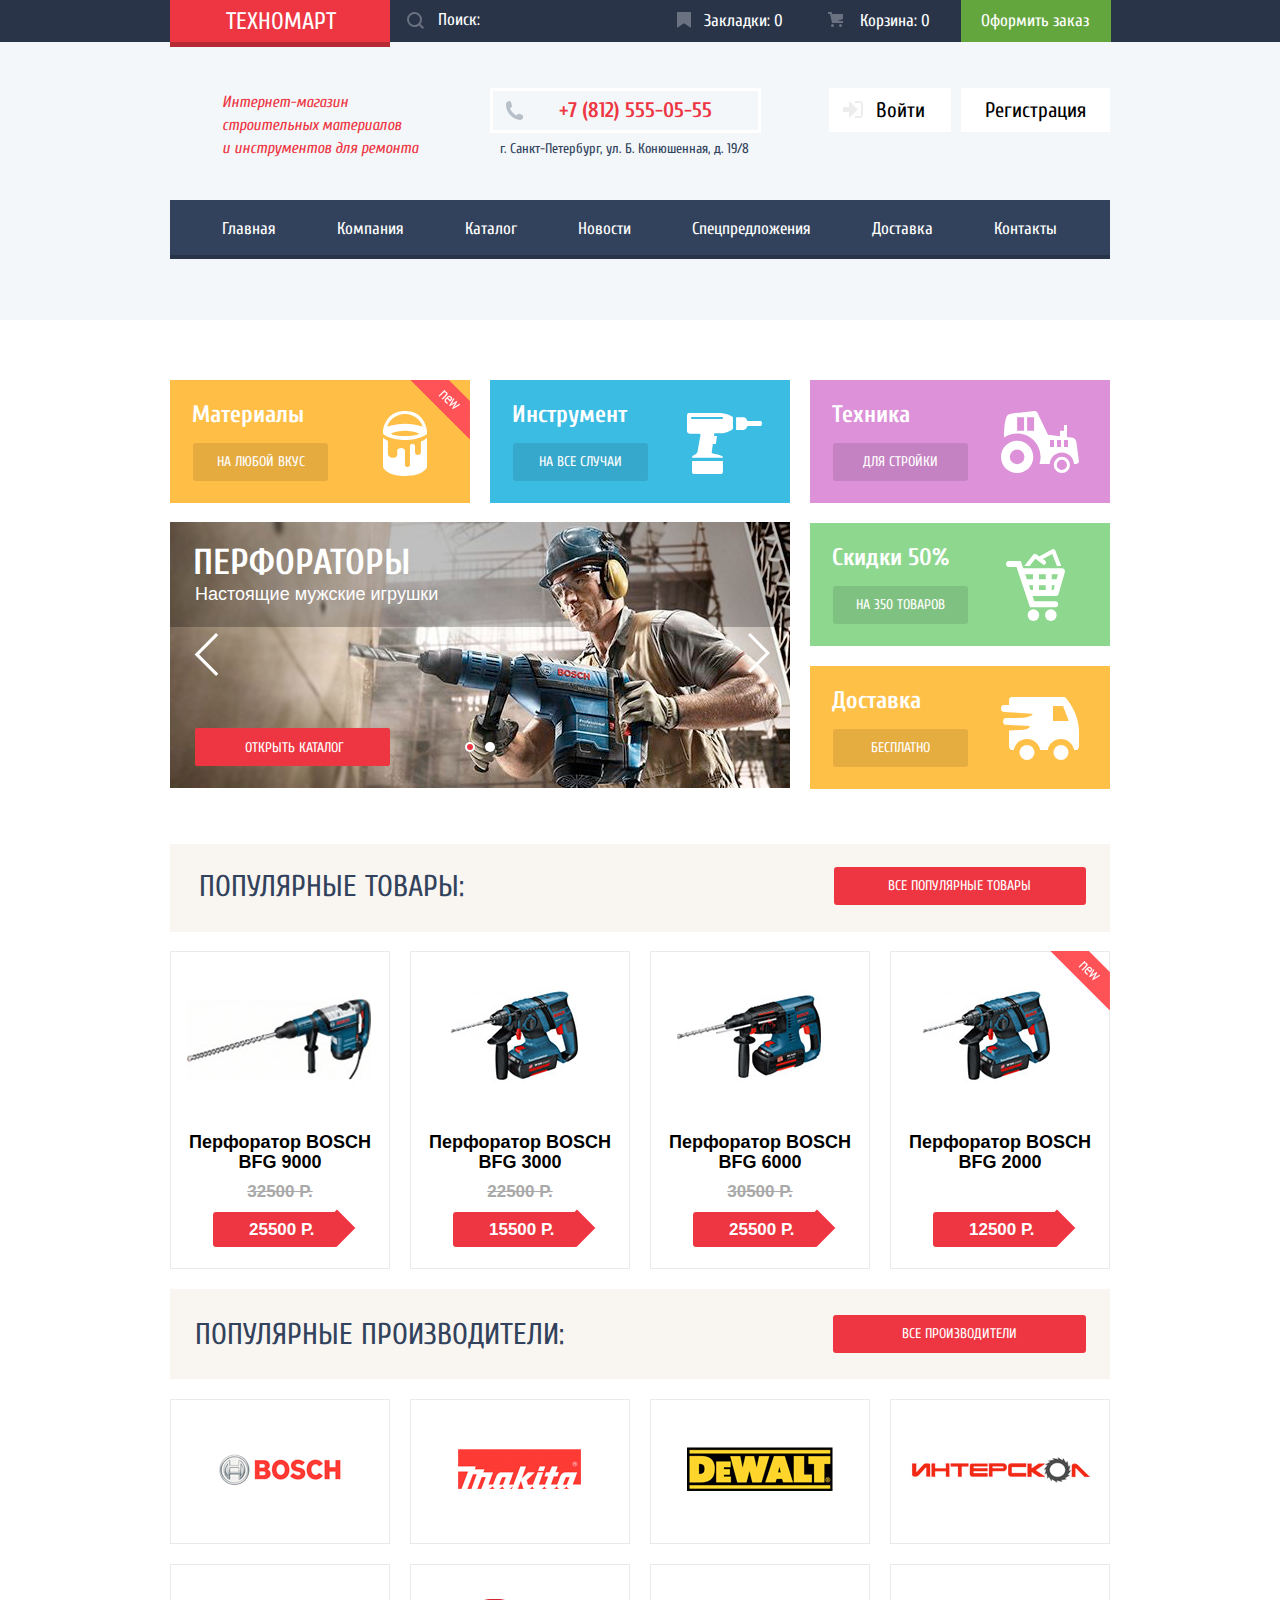
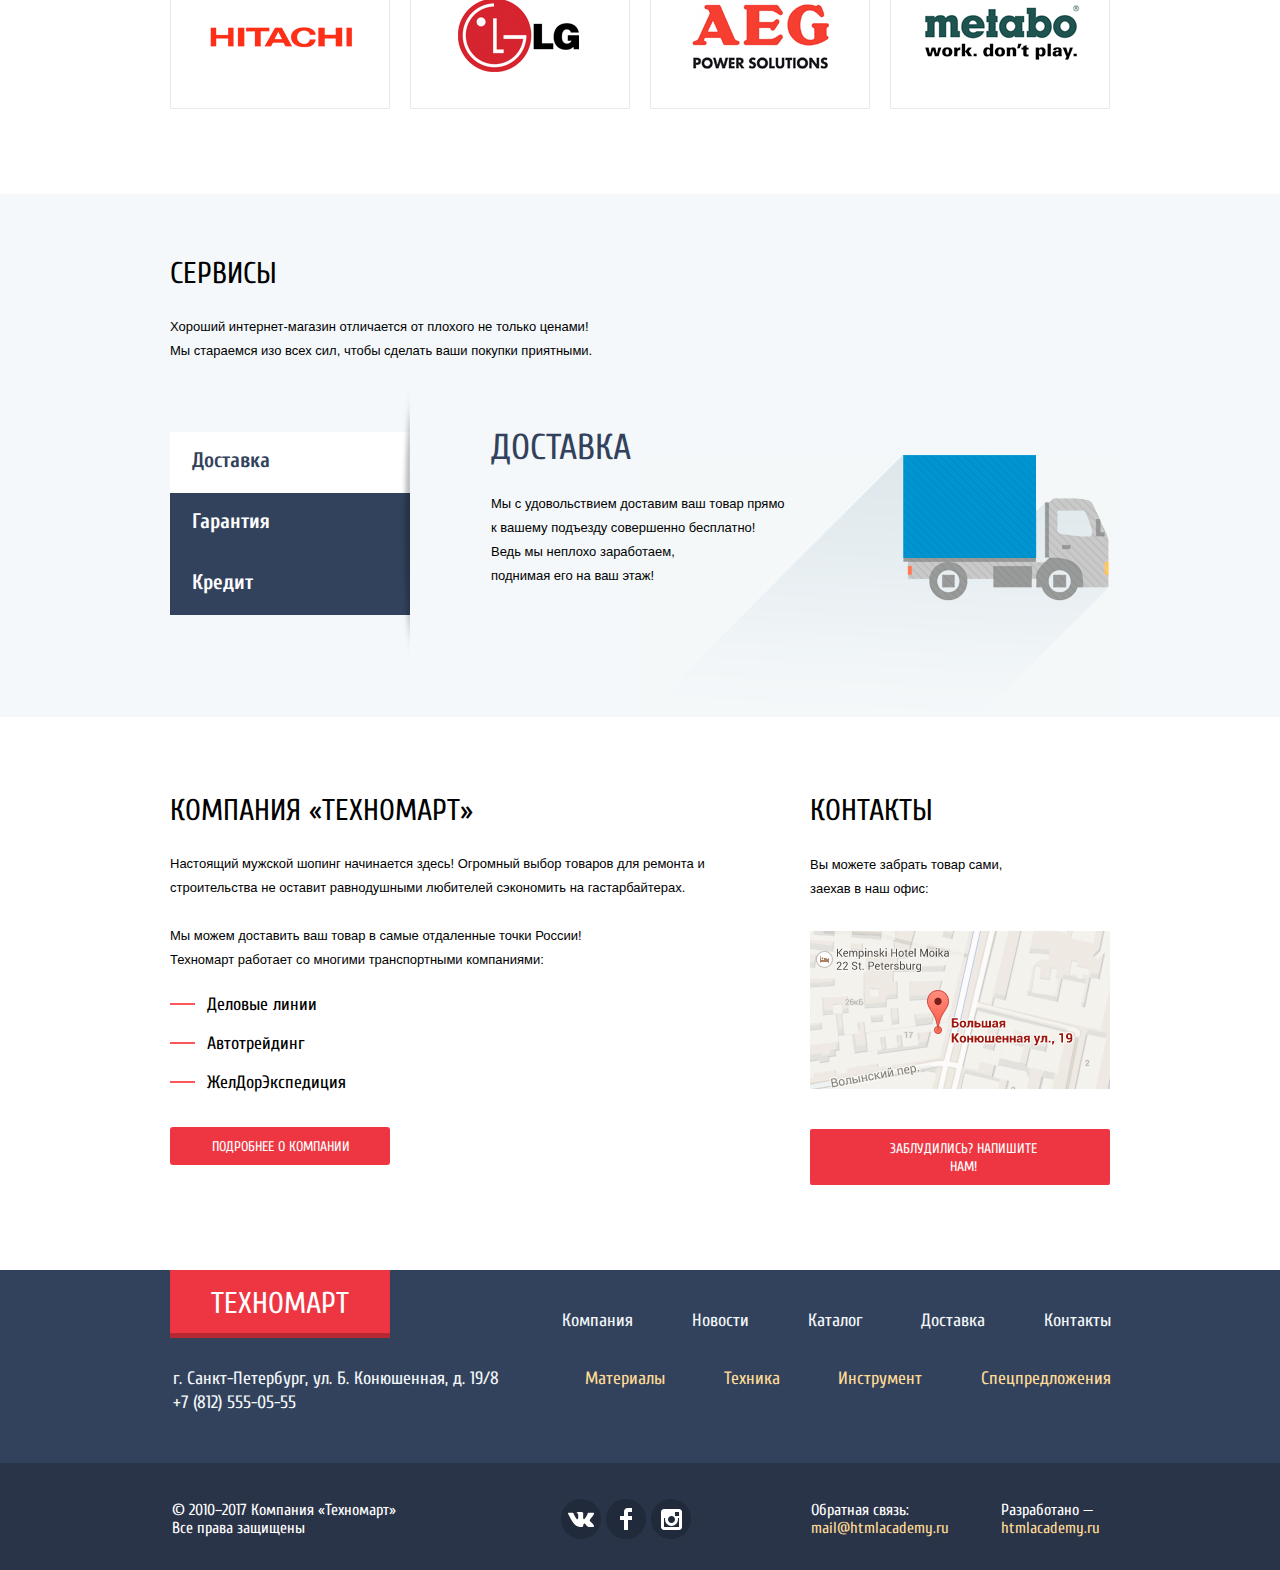
==== index.html @ e4db588e "Исправления" ====
<!DOCTYPE html>
<html lang="ru">
	<head>
		<meta charset="utf-8">
		<title>HTML Academy: Техномарт</title>
		<link href="https://fonts.googleapis.com/css?family=Cuprum:400,400i,700&PT+Sans:400,700" rel="stylesheet">
		<link href="css/normalize.css" rel="stylesheet">
		<link href="css/style.css" rel="stylesheet">
	</head>
	<body>
		<header class="header">
			<div class="header-top">
				<div class="container">
				   	<p class="logo" tabindex="0">Техномарт</p>
					<form class="header-search">
						<input class="header-search-block" type="search" name="srch" placeholder="Поиск:" id="header-search-id">
						<label class="visually-hidden search-icon" for="header-search-id">Поиск</label>
					</form>
					<a href="#" class="header-marker">Закладки: 0</a>
					<a href="#" class="header-pannier">Корзина: 0</a>
					<a href="#" class="header-checkout">Оформить заказ</a>
				</div>
			</div>
			<div class="header-bottom">
				<div class="container">
					<div class="site-slogan">
						<h1 class="header-middle-slogan">Интернет-магазин<br>строительных материалов<br>и инструментов для ремонта</h1>
					</div>
					<div class="header-middle-contacts">
						<p class="tel"><b>+7 (812) 555-05-55</b></p>
						<p class="adress">г. Санкт-Петербург, ул. Б. Конюшенная, д. 19/8</p>
					</div>
					<div class="user-navigation">
						<ul class="list-hiden user-navigation-list">
							<li><a class="login" href="catalog.html">Войти</a></li>
							<li><a class="check-in" href="check-in.html">Регистрация</a></li>
						</ul>
					</div>
					<section class="header-nav">
						<div class="container">
					    	<h2 class="visually-hidden">Меню сайта</h2>
					   		<ul class="list-hiden site-navigation">
								<li><a class="main" href="main.html">Главная</a></li>
								<li><a class="company" href="company.html">Компания</a></li>
								<li><a class="catalog" href="catalog.html">Каталог</a></li>
								<li><a class="news" href="news.html">Новости</a></li>
						    	<li><a class="special-offers" href="special-offers.html">Спецпредложения</a></li>
								<li><a class="delivery" href="delivery.html">Доставка</a></li>
								<li><a class="contacts" href="contacts.html">Контакты</a></li>
							</ul>
						</div>
					</section>
				</div>
			</div>	
		</header>
		<main class="main-part">
			<section class="container main-container">
				<h2 class="visually-hidden">Услуги</h2>
				<div class="main-container-block">
					<div class="wrapper-block">
						<div class="block block-materials">
							<p>Материалы</p>
							<span class="icon icon-1">
								<img src="img/icon-1.svg" alt="icon-1">
							</span>
							<a href="#" class="block-link">На любой вкус</a>
						</div>
						<div class="block block-tool">
							<p>Инструмент</p>
							<span class="icon icon-2">
								<img src="img/icon-2.svg" alt="icon-2">
							</span>
							<a href="#" class="block-link">На все случаи</a>
						</div>
						<div class="block block-mechanism">
							<p>Техника</p>
							<span class="icon icon-3">
								<img src="img/icon-3.svg" alt="icon-3">
							</span>
							<a href="#" class="block-link">Для стройки</a>
						</div>
						<div class="block-gallery">
							<input class="visually-hidden" type="radio" id="slider-1" name="slider-1" checked>
       						<input class="visually-hidden" type="radio" id="slider-2" name="slider-2">
							<div class="slider-controls">
								<label class="slider-controls-item slider-controls-item--1" for="slider-1">Первый</label>
          						<label class="slider-controls-item slider-controls-item--2" for="slider-2">Второй</label>
          					</div>
          					<ul class="block-gallery-list">
          						<li class="block-gallery-item">
          							<p class="topic-gallery">Перфораторы</p>
									<p class="topic-gallery-slogan-1">Настоящие мужские игрушки</p>
									<figure class="gallery-1">
										<a href="#"><img src="img/slide-1.jpg" width="620" height="266" alt="Перфораторы"></a>
									</figure>
									<span class="button gallery-button ">
										<img class="gallery-button-back" src="img/icon-left.svg" alt="icon-left">
									</span>
									<span class="button gallery-button">
										<img class="gallery-button-next" src="img/icon-right.svg" alt="icon-right">
									</span>
									<a href="#" class="btn-red btn-catalog">Открыть каталог</a>
          						</li>
          						<li class="block-gallery-item">
          							<p class="topic-gallery-2">Дрели</p>
									<p class="topic-gallery-slogan-2">Соседям на радость!</p>
									<figure class="gallery-2">
										<a href="#"><img src="img/slide-2.jpg" width="620" height="266" alt="Перфораторы"></a>							
									</figure>
									<span class="button gallery-button ">
										<img class="gallery-button-back" src="img/icon-left.svg" alt="icon-left">
									</span>
									<span class="button gallery-button">
										<img class="gallery-button-next" src="img/icon-right.svg" alt="icon-right">
									</span>
									<a href="#" class="btn-red btn-catalog">Открыть каталог</a>
          						</li>
                 			</ul>
                 		</div>
          				<div class="block-column">
							<div class="block block-sale">
								<p>Скидки 50%</p>
								<span class="icon icon-4">
									<img src="img/icon-4.svg" alt="icon-4">
								</span>
								<a href="#" class="block-link">На 350 товаров</a>
							</div>
							<div class="block block-free">
								<p>Доставка</p>
								<span class="icon icon-5">
									<img src="img/icon-5.svg" alt="icon-5">
								</span>
								<a href="#" class="block-link">Бесплатно</a>
							</div>
						</div>
					</div>
			    </div>
			</section>
			<section class="container main-gds">
				<div class="wrapper-main-gds">
					<h2 class="container main-topic">Популярные товары:</h2>
					<a href="#" class="btn-red btn-all-gds">Все популярные товары</a>
				</div>
			 	<div class="container wrapper-gds">
					<ul class="list-hiden main-gds-list">
						<li class="main-gds-item">
						<div class="actions">
                            <a class="button-buy" href="#">Купить</a>
                            <a class="button-mark" href="#">В закладки</a>
                        </div>
							<a href="main-gds-item.html">
								<p class="main-gds-image">
									<img class="BFG-9000" src="img/product-1.jpg" width="184" height="164" alt="Перфоратор BOSCH BFG 9000">
								</p> 
								<h3	class="main-gds-category">Перфоратор BOSCH</h3>
								<h3 class="main-gds-id">BFG 9000</h3>
								
							</a>
							<p class="old-price">32500 Р.</p>
							<p class="main-gds-item-price">
								<a class="button" href="#">25500 Р.</a>
							</p>
						</li>
						<li class="main-gds-item">
							 <div class="actions">
                            <a class="button-buy" href="#">Купить</a>
                            <a class="button-mark" href="#">В закладки</a>
                        </div>
						<a href="main-gds-item.html">
							<p class="main-gds-image">
								<img class="BFG-3000" src="img/product-2.jpg" width="127" height="112" alt="Перфоратор BOSCH BFG 3000">
							</p>	
							<h3 class="main-gds-category">Перфоратор BOSCH</h3>
							<h3 class="main-gds-id">BFG 3000</h3>
												
						</a>
						<p class="old-price">22500 Р.</p>
						<p class="main-gds-item-price">
							<a class="button" href="#">15500 Р.</a>
						</p>
					</li>
					<li class="main-gds-item">
						 <div class="actions">
                            <a class="button-buy" href="#">Купить</a>
                            <a class="button-mark" href="#">В закладки</a>
                        </div>
						<a href="main-gds-item.html">
							<p class="main-gds-image">
								<img class="BFG-6000" src="img/product-3.jpg" width="144" height="128" alt="Перфоратор BOSCH BFG 6000">
							</p>	
							<h3 class="main-gds-category">Перфоратор BOSCH</h3>
							<h3 class="main-gds-id">BFG 6000</h3>
							
						</a>
						<p class="old-price">30500 Р.</p>
						<p class="main-gds-item-price">
							<a class="button" href="#">25500 Р.</a>
						</p>
					</li>
					<li class="flag main-gds-item">
						 <div class=" actions">
                            <a class="button-buy" href="#">Купить</a>
                            <a class="button-mark" href="#">В закладки</a>
                        </div>
						<a href="main-gds-item.html">
							<p class="main-gds-image">
								<img class="BFG-2000" src="img/product-4.jpg" width="127" height="112" alt="Перфоратор BOSCH BFG 2000">
							</p>
							<h3 class="main-gds-category">Перфоратор BOSCH</h3>
							<h3 class="main-gds-id">BFG 2000</h3>
														
						</a>
						<p class="main-gds-item-price">
							<a class="button" href="#">12500 Р.</a>
						</p>
					</li>
				</ul>
			</div>
			</section>
			<section class="container main-manufact">
				<div class="wrapper-main-manufact">
				<h2 class="main-topic">Популярные производители:</h2>
				<a href="#" class="btn-red btn-manufact">Все производители</a>
				</div>
				<ul class="list-hiden main-manufact-list">
					<li class="manufact-item">
						<a href="#" class="main-manufact-image">
							<img class="image-BOSCH" src="img/manufacturer-1.png" width="126" height="37" alt="BOSCH">
						</a>
					</li>
					<li class="manufact-item">
						<a href="#" class="main-manufact-image">
							<img class="image-Makita" src="img/manufacturer-2.png" width="123" height="40" alt="Makita Corporation">
						</a>
					</li>
					<li class="manufact-item">
						<a href="#" class="main-manufact-image">
							<img class="image-DeWALT" src="img/manufacturer-3.png" width="146" height="44" alt="DeWALT">
						</a>
					</li>
					<li class="manufact-item">
						<a href="#" class="main-manufact-image">
							<img class="image-interscol" src="img/manufacturer-4.png" width="181" height="37" alt="Интерскол">
						</a>
					</li>
					<li class="manufact-item">
						<a href="#" class="main-manufact-image">
							<img class="image-hitachi" src="img/manufacturer-5.png" width="169" height="31" alt="HITACHI">
						</a>
					</li>
					<li class="manufact-item">
						<a href="#" class="main-manufact-image">
							<img class="image-lg" src="img/manufacturer-6.png" width="121" height="73" alt="LG">
						</a>
					</li>
					<li class="manufact-item">
						<a href="#" class="main-manufact-image">
							<img class="image-aeg" src="img/manufacturer-7.png" width="151" height="96" alt="AEG">
						</a>
					</li>
					<li class="manufact-item">
						<a href="#" class="main-manufact-image">
							<img class="image-metabo" src="img/manufacturer-8.png" width="204" height="69" alt="metabo">
						</a>
					</li>
				</ul>
			</section>
			<section class="main-services">
				<div class="container wrapper-services">
					<div class="block-services">
				<h3 class="main-services-topic">СЕРВИСЫ</h3>
				<p class="services-slogan">Хороший интернет-магазин отличается от плохого не только ценами!</p>
				<p class="services-slogan-bottom">Мы стараемся изо всех сил, чтобы сделать ваши покупки приятными.</p>
			</div>
				<div class="services-row">
				<ul class="list-hiden main-services-list">
					<li>
						<a href="#" class="services-item-active services-item">Доставка</a>
					</li>
					<li>
						<a href="#" class="services-item">Гарантия</a>
					</li>
					<li>
						<a href="#" class="services-item">Кредит</a>
					</li>
				</ul>
				<div class="wrapper-block-delivery">
				<h3 class="delivery-topic">ДОСТАВКА</h3>
				<p class="main-services-slogan">Мы с удовольствием доставим ваш товар прямо<br> к вашему подъезду совершенно бесплатно!<br>Ведь мы неплохо заработаем,<br> поднимая его на ваш этаж!
				</p>
				<h3 class="visually-hidden guarantee-topic">ГАРАНТИЯ</h3>
				<p class="visually-hidden slogan-guarantee">Если купленный у нас товар поломается или заискрит, а также в случае пожара, спровоцированного его возгаранием,  вы всегда можете быть уверены в нашей гарантии. Мы обменяем сгоревший товар на новый. Дом уж восстановите как-нибудь сами.
				</p>
				<h3 class="visually-hidden credit-topic">КРЕДИТ</h3>	
				<p class="visually-hidden slogan-credit">Залезть в долговую яму стало проще!
				Кредитные консультанты придут вам на помощь.
					<a href="#" class="visually-hidden">Отправить заявку</a>
				</p>
			</div>
				</div>
				</div>	
			</section>
			<div class="container wrapper-about-us">
			<div class="main-about-us">
				<h3 class="main-about-us-topic">КОМПАНИЯ «Техномарт»</h3>
				<p class="main-about-us-slogan">Настоящий мужской шопинг начинается здесь! Огромный выбор товаров для ремонта и строительства не оставит равнодушными любителей сэкономить на гастарбайтерах.</p>
				<p class="main-about-us-slogan">Мы можем доставить ваш товар в самые отдаленные точки России!<br>Техномарт работает со многими транспортными компаниями:</p>
				<ul class="list-hiden main-transport-companies-list">
					<li class="companies-item">Деловые линии</li>
					<li class="companies-item">Автотрейдинг</li>
					<li class="companies-item">ЖелДорЭкспедиция</li>
				</ul>
				<a href="#" class="btn-red btn-about-us">Подробнее о Компании</a>
			</div>
			<div class="main-contacts">
				<h3 class="main-contacts-topic">КОНТАКТЫ</h3>
				<p class="main-contacts-slogan">Вы можете забрать товар сами,<br> заехав в наш офис:</p>
				<p class="main-contacts-map">
					<img src="img/map.png" width="300" height="158" alt="Карта">
				</p>

				<a href="#" class="btn-red btn-write">Заблудились? Напишите нам!</a>
			</div>
			</div>
		</main>
		<footer class="footer-all">
			<div class="wrapper-footer-container">
			<div class="container footer-container">
			<div class="footer-top">
				<a href="#" class="footer-top-logo">ТЕХНОМАРТ</a>
				<p class="footer-top-contacts">г. Санкт-Петербург, ул. Б. Конюшенная, д. 19/8 <br>+7 (812) 555-05-55</p>
			</div>
			<div class="footer-top">
				<ul class="list-hiden footer-top-list-first">
					<li><a href="company.html">Компания</a></li>
					<li><a href="news.html" >Новости</a></li>
					<li><a href="catalog.html">Каталог</a></li>
					<li><a href="delivery.html">Доставка</a></li>
					<li><a href="contacts.html">Контакты</a></li>
				</ul>
				<ul class="list-hiden footer-top-list-second">
					<li><a href="#">Материалы</a></li>
					<li><a href="#">Техника</a></li>
					<li><a href="#">Инструмент</a></li>
					<li><a href="#">Спецпредложения</a></li>
				</ul>
			</div>	
			</div>
			</div>
			<div class="container wrapper-footer-bottom">
			<div class="footer-bottom-copyright">
				<p>© 2010–2017 Компания «Техномарт»
<br>Все права защищены</p>
			</div>
			<div class="footer-bottom-social">
				<ul class="list-hiden">
					<li><a href="#" class="social-button"><span class="visually-hidden">Вконтакте</span>
						<svg xmlns="http://www.w3.org/2000/svg" width="26" height="15" viewBox="0 0 26 15"><path fill="#FFF" d="M16.138 11.51c.956-.309 2.18 2.04 3.483 2.939.978.681 1.727.534 1.727.534l3.473-.05s1.815-.112.957-1.554c-.071-.12-.503-1.069-2.585-3.022-2.177-2.043-1.882-1.712.739-5.244 1.597-2.153 2.236-3.468 2.036-4.028-.192-.539-1.365-.399-1.365-.399L20.69.713c-.381.001-.704.119-.851.515-.003.004-.621 1.666-1.445 3.079-1.741 2.989-2.436 3.148-2.724 2.961-.661-.433-.494-1.737-.494-2.664 0-2.897.432-4.105-.846-4.417-.427-.104-.739-.172-1.828-.182-1.392-.021-2.574 0-3.244.329-.445.223-.786.712-.579.74.26.035.843.16 1.155.586.401.552.389 1.789.389 1.789s.229 3.411-.54 3.834c-.528.29-1.25-.302-2.803-3.016-.793-1.388-1.392-2.922-1.392-2.922s-.116-.285-.326-.441c-.25-.185-.6-.244-.6-.244L.848.684S.29.7.085.946c-.182.218-.015.668-.015.668s2.909 6.881 6.203 10.347c3.02 3.182 6.452 2.971 6.452 2.971h1.555s.469-.054.709-.312c.224-.24.214-.691.214-.691s-.031-2.109.935-2.419z"/></svg>
					</a></li>
					<li><a href="#" class="social-button"><span class="visually-hidden">Фейсбук</span>
						<svg xmlns="http://www.w3.org/2000/svg" width="12" height="22" viewBox="0 0 12 22"><path fill="#FFF" d="M12 4V0H8a4 4 0 0 0-4 4v4H0v4h4v10h4V12h4V8H8V4h4z"/></svg>
					</a></li>
					<li><a href="#" class="social-button"><span class="visually-hidden">Инстаграм</span>
						<svg xmlns="http://www.w3.org/2000/svg" width="21" height="21" viewBox="0 0 21 21"><path fill="#FFF" d="M18 0H3C1.35 0 0 1.35 0 3v15c0 1.65 1.35 3 3 3h15c1.65 0 3-1.35 3-3V3c0-1.65-1.35-3-3-3zm-7.5 7c1.93 0 3.5 1.57 3.5 3.5S12.43 14 10.5 14 7 12.43 7 10.5 8.57 7 10.5 7zM18 18H3V9h1.181A6.504 6.504 0 0 0 4 10.5a6.5 6.5 0 1 0 13 0 6.45 6.45 0 0 0-.181-1.5H18v9zm0-11h-4V3h4v4z"/></svg></a></li>
				</ul>
			</div>
			
			<div class="footer-bottom-feedback">
				<div class="wrapper-feedback">
				<p>Обратная связь:<br>
					<a href="mailto:mail@htmlacademy.ru" class="footer-mail">mail@htmlacademy.ru</a>
				</p>
				<p>Разработано —<br>
					<a href="https://htmlacademy.ru" class="footer-link">htmlacademy.ru</a>
				</p>
				</div>
			</div>
			</div>

		</footer>
		<form class="write-us">
			<label class="visually-hidden" for="close">Закрыть форму</label>
			<button type="button" id="close"></button>
			<fieldset>
				<legend class="visually-hidden">Контактная информация:</legend>
			<p>
				<label for="name">Ваше имя:</label>
				<input class="users-name" type="text" name="users-name" id="name" placeholder="Представтесь, пожалуйста" required>
			</p>
			<p>
				<label for="email">Ваш e-mail:</label>
				<input class="users-email" type="email" name="email" id="email" placeholder="Для отправки ответа" required>
			</p>	
  			</fieldset>  
			<label for="message">Текст письма:</label>
			<textarea class="users-massage" rows="5" name="text" id="message" placeholder="В свободной форме"></textarea>
			<button class="btn-send" type="submit" id="send">Отправить</button>	
		</form>
	</body>
</html>
---- css/style.css ----
body {
  margin: 0;
  padding: 0;

  font-family: "PT Sans", Arial, sans-serif;
  font-size: 13px;
  line-height: 24px;
  font-weight: 400;
  color: #000000;

  background-color: #ffffff;
}

a {
	text-decoration: none;
}

.visually-hidden { 
	position: absolute;
  width: 1px;
  height: 1px;
  margin: -1px;
  border: 0;
  padding: 0;
  clip: rect(0 0 0 0);
  overflow: hidden;
}

.header-top {
	font-family: "Cuprum", Arial, sans-serif;
	font-size: 17px;
	line-height: 18px;
	font-weight: 400;
	color: #ffffff;
	width: 100%;
	
	background-color: #293449;
} 

.logo {
	font-size: 24px;
	line-height: 24px;
	background-color: #ee3643;
	text-transform: uppercase;
	box-shadow: inset 0 -5px 0 0 #b52933;


}
.footer-top-logo:hover,
.logo:hover {
	background-color: #ca2c37;
}
.footer-top-logo:focus,
.logo:focus {
	background-color: #ba2732;
}	
.header-search-block::-webkit-input-placeholder {
 	color:#ffffff;
 	z-index: 1;
}

.header-search input {
	padding-right: 70px;
	width: 270px;
    border: 0px;
	font: inherit;
	background-color: #293449; 
}

.header-search input:hover {
	border: 0px;
	font: inherit;
	background-color: #212a3a
}	

input[type="search"]:focus {
	border: 0px;
	font: "Cuprum", Arial, sans-serif;
	color: #000000;
	background-color: #ffffff;
	position: relative;
	z-index: 10;
}
.header-checkout {
	background-color: #63a63e;
}

.header-checkout:hover {
	background-color: #5fbb2d;
}

.header-checkout:focus {
	background-color: #518534;
	color: rgba(255,255,255,0.51)
}

.header-marker:hover,
.header-pannier:hover  {
	background-color: #212a3a;
}

.header-marker:focus,
.header-pannier:focus {
	background-color: #161d29;
	color: rgba(255,255,255,0.60)
}

.header-top a {
	color: #ffffff;
	text-align: center;
	
	
}

.header-middle-slogan {
	font-family: "Cuprum", Arial, sans-serif;
	font-style: italic;
	font-size: 16px;
	line-height: 23px;
	font-weight: 400;
	color: #ee3643;
	
}

.tel{
	font-family: "Cuprum", Arial, sans-serif;
	font-size: 21px;
	line-height: 18px;
	font-weight: 400;
	color: #ee3643;
    text-align:center;

    border-style: solid;
    border-color:  #ffffff; 
    border-width: 3px;
    padding-right:40px; 
    padding-left: 60px;
    padding-top:10px;
    padding-bottom:11px;
    width: 165px;
   
    position: relative;
    top:25px;
    right: 15px;

   
}/*номер телефона*/

.tel::before {
	content: "";
	width: 18px;
	height:19px;
	margin-right: 0px;
	background-image: url("../img/icon-phone.svg");
	background-color: inherit;
	background-position:0 0;
	position: absolute;
	left: 12px;
	top:10px;
	
}

.adress {
	font-family: "Cuprum", Arial, sans-serif;
	font-size: 14px;
	font-weight: 400;
	color: #32425c;
	padding-top: 10px;
	padding-left: 5px;
	position: relative;
    top:-2px;
    left: -10px;
}/*адрес*/

.user-navigation-list{
	margin: 0px;
	padding: 0px;
	display: flex;
	justify-content: space-between;
	width: 282px;
	position: relative;
}

.user-navigation-link{
	margin: 0px;
	padding: 0px;
	display: flex;
	justify-content: space-around;
	width: 282px;
	position: relative;
	top:46px;
	left: -8px;
}
.user-navigation-link li:last-child{
	position: relative;
	top:-4px;
	left: -20px;
}
.user-navigation-link li:last-child::before{
	content: "";
    display: block;
    position: relative;
    top: 13px;
    left: -17px;
    border-radius: 5px;
    width: 4px;
    height: 4px;
    margin: 0px;
    background-color: #32425c;
}

.login{
	padding-left: 47px;
	padding-right: 25px;
	width: 50px;
	display: block;
	padding-top: 13px;
	padding-bottom: 13px;
	position: absolute;
	top:46px;
	right:141px;
}

.check-in{
	display: block;
	padding: 13px 24px;
	position: absolute;
	top:46px;
	right: -18px;
}

.button {
	font: inherit;
	border-radius: 0;
}
.login::before{
	content: "";
	width: 20px;
	height:17px;
	margin-right: 0px;
	background-image: url("../img/icon-login.svg");
	background-color: inherit;
	background-position:0 0;
	position: absolute;
	left: 14px;
	top:13px;
	opacity: 0.3;

}
.login:hover::before{
	content: "";
	width: 20px;
	height:17px;
	margin-right: 0px;
	background-image: url("../img/icon-login-hover.svg");
	background-color: inherit;
	background-position:0 0;
	position: absolute;
	left: 14px;
	top:13px;
	opacity:1;
}

.user-navigation a {
	font-family: "Cuprum", Arial, sans-serif;
	font-size: 21px;
	line-height: 18px;
	font-weight: 400;
	color: #000000;

	background-color: #ffffff;
}

.user-navigation a:hover {
	color: #ee3643;
}

.user-navigation a:focus {
	color: rgba(0,0,0,0.3);
}	

.site-navigation {
	background-color: #32425c;
	box-shadow: inset 0 -4px 0 0 #293449;
}

.site-navigation a {
	font-family: "Cuprum", Arial, sans-serif;
	font-size: 17px;
	line-height: 17px;
	font-weight: 400;
	color: #ffffff;
	display: block;
	padding-top: 20px;
	padding-bottom: 22px;
	padding-left: 30px;
	padding-right: 31px;


	
}

.site-navigation a:hover{
	background-color: #212a3a;
}

.site-navigation a:focus{
	background-color: #161d29;
	color: (255,255,255,0.50)
}

.header{
	background-color: #f3f7f9;}

.block {
	font-family: "Cuprum", Arial, sans-serif;
	font-size: 24px;
	line-height: 30px;
	font-weight: 700;
	color: #ffffff;
	position: relative;
}

.block-materials {
	background-color: #ffbf47;
	position: relative;
}/*блок материалы*/
.block-materials::after{
	content: "";
	width: 60px;
	height: 59px;
	margin-right: 0px;
	background-image: url("../img/new-flag.png");
	background-color: inherit;
	background-position:0 0;
	position: absolute;
	right: 0px;
	top: 0px;
	z-index: 1;
}

.icon-1 {
	margin: 0px;
	padding: 0px;
	position: relative;
	top:-19px;
	right: -213px;
	z-index: 2;
} 

.block p {
	margin: 0px;
	padding-left: 22px;
	padding-top: 20px; 
}

.block-tool {
	background-color: #3bbce3;
}/*блок инструменты*/
.icon-2{
	margin: 0px;
	padding: 0px;
	position: relative;
	top:-17px;
	right: -197px;
}

.block-mechanism {
	background-color: #dc91d8;
}/*блок техника*/
.icon-3{
	margin: 0px;
	padding: 0px;
	position: relative;
	top:-19px;
	right: -191px;
}

.block-sale {
	background-color: #8ed78f;
}/*блок скидки*/

.icon-4{
	margin: 0px;
	padding: 0px;
	position: relative;
	top:-24px;
	right: -196px;
}

.block-free {
	background-color: #ffc047;
}/*блок доставка*/

.icon-5{
	margin: 0px;
	padding: 0px;
	position: relative;
	top:-19px;
	right: -191px;
}

.block-link {
	font-family: "Cuprum", Arial, sans-serif;
	font-size: 14px;
	line-height: 18px;
	font-weight: 400;
	color: #ffffff;
    text-transform: uppercase; 

	background-color: rgba(0,0,0,0.1);
	width: 135px;
	text-align: center;
	vertical-align: middle;
	padding-top:10px;
	padding-bottom: 10px;
	border-radius:3px;
	position: absolute;
	left: 23px;
	bottom: 22px;

}

.block-link:hover{
	background-color: rgba(0,0,0,0.2);

}

.block-link:focus{
	background-color: rgba(0,0,0,0.3);

}

.topic-gallery,
.topic-gallery-2 {
	display: block;
	z-index: 100;
	font-family: "Cuprum", Arial, sans-serif;
	font-size: 36px;
	line-height: 30px;
	font-weight: 700;
	
	color: #ffffff;
    text-transform: uppercase; 
    position: relative;
left: 23px;
 top: 26px;
   
}
.topic-gallery-2 {
	margin: 0px;
}
.topic-gallery-slogan-2{
	margin-top: 35px;
}
.topic-gallery-slogan-1,
.topic-gallery-slogan-2{
	display: block;
	z-index: 100;
	font-family: "PT Sans", Arial, sans-serif;
    font-size: 18px;
    line-height: 24px;
    font-weight: 400;
    color: #ffffff;
     position: relative;
left: 25px;
 top: -6px;
 margin-bottom: 0px;
}

.btn-red {
	font-family: "Cuprum", Arial, sans-serif;
	font-size: 14px;
	line-height: 18px;
	
	color: #ffffff;
    text-transform: uppercase; 
   
	background-color: #ee3643;
	border-radius: 2px; 
	text-align:center;
}

.btn-red:hover{
	background-color: #ca2c37;
}

.btn-red:focus {
	background-color: #ba2732
}	

.main-topic {
	font-family: "Cuprum", Arial, sans-serif;
	font-size: 30px;
	line-height: 30px;
	font-weight: 400;
	color: #32425c;
    text-transform: uppercase; 

	background-color: #f9f5f0;

}

.main-gds-list h3 {
	font-family: "PT Sans", Arial, sans-serif;
	font-size: 18px;
    line-height: 20px;
    font-weight: 700;
    color: #000000;

    background-color: #ffffff;
}/*имя товара*/

.old-price {
	font-family: "PT Sans", Arial, sans-serif;
    font-size: 17px;
    line-height: 18px;
    font-weight: 700;
    color: #a9a9a9;
    text-decoration:line-through;
    min-height:20px;
    margin-top:15px;
    margin-bottom:10px;

    background-color: #ffffff;
}/*старая цена*/

.button {
	font-family: "PT Sans", Arial, sans-serif;
    font-size: 17px;
    line-height: 18px;
    font-weight: 700;
    color: #ffffff;

    background-color: #ee3643;
}/*цена товара*/

.main-services {
	background-color: #f4f8fa;
}

.services-item:focus {
	color: #32425c;
	background-color: #ffffff;
}
.main-manufact-image{
	position: absolute;
	top: 0px;
	bottom: 0px;
	left: 0px;
	right: 0px;
	align-content: center;
	display: flex;
	 
}
.image-BOSCH{
	position: absolute;
	top:52px;
	left: 46px;
}

.image-Makita{
	position: absolute;
	top:49px;
	left: 47px;
}

.image-DeWALT{
	position: absolute;
	top:47px;
	left: 36px;
}

.image-interscol{
	position: absolute;
	top:52px;
	left: 18px;
}

.image-hitachi{
	position: absolute;
	top:57px;
	left: 27px;
}
.image-lg{
	position: absolute;
	top:34px;
	left: 47px;
}
.image-aeg{
	position: absolute;
	top:22px;
	left: 34px;
}
.image-metabo{
	position: absolute;
	top:33px;
	left: 9px;
}
.main-manufact-image:hover {
	box-shadow: 0px 15px 30px 1px rgba(0,0,0,0.3); 
}

.main-manufact-image:focus {
	opacity:0.30;
}

.main-services-topic {
	font-family: "Cuprum", Arial, sans-serif;
	font-size: 30px;
	line-height: 24px;
	font-weight: 400;
	color: #000000;
}/*сервисы*/

.delivery-topic,
.guarantee-topic,
.credit-topic {
	font-family: "Cuprum", Arial, sans-serif;
	font-size: 36px;
	line-height: 24px;
	font-weight: 400;
	color: #32425c;
}/*доставка, гарантия, кредит*/

.main-services p {
	font: inherit;
}

.main-services-list a {
	font-family: "Cuprum", Arial, sans-serif;
	font-size: 21px;
	line-height: 30px;
	font-weight: 700;
	color: #ffffff;

	background: #32425c;
}/*покой*/

.main-services-list a:hover {
	font-family: "Cuprum", Arial, sans-serif;
	font-size: 21px;
	line-height: 30px;
	font-weight: 700;
	color: #ffffff;

	background: #293449;
}/*наведение*/

.main-services-list .services-item-active {
	font-family: "Cuprum", Arial, sans-serif;
	font-size: 21px;
	line-height: 30px;
	font-weight: 700;
	color: #32425c;

	background: #ffffff;
}/*актив*/

.line hr{
	position: absolute;
	left: 205px;
	width: 25px;
	height: 2px;
	background-color: #ee3643;
	border: 0px;
}

.main-about-us h3 {
	font-family: "Cuprum", Arial, sans-serif;
	font-size: 30px;
	line-height: 24px;
	font-weight: 400;
	color: #000000;
}

.main-contacts h3 {
	font-family: "Cuprum", Arial, sans-serif;
	font-size: 30px;
	line-height: 24px;
	font-weight: 400;
	color: #000000;
}

.main-about-us li {
	font-family: "Cuprum", Arial, sans-serif;
	font-size: 18px;
	line-height: 20px;
	font-weight: 400;
	color: #000000;
}/*список транспортных компаний*/

.footer-container {
	background-color: #32425c;
}

.footer-top-logo {
	font-family: "Cuprum", Arial, sans-serif;
	font-size: 30px;
	line-height: 30px;
	font-weight: 400;
	color: #ffffff;
	box-shadow: inset 0 -5px 0 0 #b52933;

	background-color: #ee3643; 
}/*логотип*/

.footer-top-contacts {
	font-family: "Cuprum", Arial, sans-serif;
	font-size: 18px;
	line-height: 24px;
	font-weight: 400;
	color: #f3f7f9;
}

.footer-top-list-first a {
	font-family: "Cuprum", Arial, sans-serif;
	font-size: 18px;
	line-height: 24px;
	font-weight: 400;
	color: #f3f7f9;
}

.footer-top-list-first a:hover {
	text-decoration: underline;
}

.footer-top-list-first a:focus {
	color: rgba(241,245,247,0.5);
}

.footer-top-list-second a {
	font-family: "Cuprum", Arial, sans-serif;
	font-size: 18px;
	line-height: 24px;
	font-weight: 400;
	color: #ffda96;
}

.footer-top-list-second a:hover {
	text-decoration: underline;
}

.footer-top-list-second a:focus {
	color: rgba(255,209,128,0.5);
}

.footer-all {
	background-color: #293449;
}

.footer-bottom-copyright {
	font-family: "Cuprum", Arial, sans-serif;
	font-size: 16px;
	line-height: 18px;
	font-weight: 400;
	color: #ffffff;
}

.footer-bottom-social a {
	color: #ffffff;
	background-color: #212a3a; 
}

.footer-bottom-social a:hover,
.footer-bottom-social a:focus {
	color: #ffffff;
	background-color: #ee3643; 
}

.footer-bottom-feedback p {
    font-family: "Cuprum", Arial, sans-serif;
	font-size: 16px;
	line-height: 18px;
	font-weight: 400;
	color: #ffffff;
}

.footer-bottom-feedback a {
	font-family: "Cuprum", Arial, sans-serif;
	font-size: 16px;
	line-height: 18px;
	font-weight: 400;
	color: #ffda96;
}

.footer-bottom-feedback a:hover {
	text-decoration: underline;
}

.footer-link:focus,
.footer-mail:focus {
	color: #ee3643;
}



.write-us fieldset {
	border: none;
}

.write-us label {
	font-family: "Cuprum", Arial, sans-serif;
	font-size: 18px;
	line-height: 18px;
	font-weight: 400;
	color: #000000;
}

.users-name,
.users-email,
.users-massage {
	font-family: "PT Sans", Arial, sans-serif;
    font-size: 13px;
    line-height: 18px;
    font-weight: 400;
	color: #a9a9a9
}

.btn-send {
	font-family: "Cuprum", Arial, sans-serif;
	font-size: 14px;
	line-height: 18px;
	font-weight: 400;
	color: #ffffff;

	background-color: #ee3643;
	border-radius: 2px; 
}
/*стили для каталога:*/
.inner-page {
	color: #000000;
	background-color: #ffffff;
}

.users-name {
	font-family: "Cuprum", Arial, sans-serif;
	font-size: 21px;
	color: #000000; 
	padding-top:10px;
    padding-bottom: 10px;
	padding-left: 47px;
	padding-right: 68px;
	width: 300px;
	position: relative;
	top:46px;
	right:0px;

	background-color: #ffffff;
}
.users-name::before{
	content: "";
	width: 20px;
	height: 18px;
	margin-right: 0px;
	background-image: url("../img/icon-user.svg");
	background-color: inherit;
	background-position:0 0;
	position: absolute;
	left: 13px;
	bottom: 13px;
	

}

.users-name::after
{
	content: "";
	width: 20px;
	height: 17px;
	margin-right: 0px;
	background-image: url("../img/icon-logout.svg");
	background-color: inherit;
	background-position:0 0;
	position: absolute;
	right: 11px;
	bottom: 13px;
	

}
.users-name:hover::before{
	opacity: 1;
	background-image: url("../img/icon-user-hover.svg");
}

.users-name:hover::after{
	opacity: 1;
	background-image: url("../img/icon-logout-hover.svg");
}
.users-name:focus::before{
	opacity: 0.3;
	background-image: url("../img/icon-user.svg");
}

.users-name:focus::after{
	opacity: 0.3;
	background-image: url("../img/icon-logout.svg");
}


.user-navigation-link a {
	font-family: "Cuprum", Arial, sans-serif;
	font-size: 16px;
	color: #32425c; 
	text-decoration: underline;
	background-color: #f1f5f7;
}

.users-name:focus {
	color: rgba(0,0,0,0.3);
}

.user-navigation-link a:focus {
	color: rgba(50,66,92,0.3);
}

.main-chain a {
	font-family: "PT Sans", Arial, sans-serif;
    font-size: 13px;
    line-height: 18px;
    font-weight: 400;
    color: #000000;
    text-transform: uppercase;

}

.main-topic-catalog {
	font-family: "Cuprum", Arial, sans-serif;
	font-size: 30px;
	line-height: 30px;
	font-weight: 400;
	color: #32425c; 
	text-transform: uppercase;

	background-color: #f2f6f8;
}

.main-filter-topic {
	font-family: "Cuprum", Arial, sans-serif;
	font-size: 13px;
	line-height: 18px;
	color: #000000; 
	text-transform: uppercase;

	background-color: #f7f3ec;
}	

.filter-topic {
	font-family: "PT Sans", Arial, sans-serif;
    font-size: 17px;
    line-height: 30px;
    font-weight: 700;
    color: #000000;
    text-transform: uppercase;
}

.main-filter-form fieldset {
	border: none;
}

.min,
.max {
	font-family: "PT Sans", Arial, sans-serif;
    font-size: 17px;
    line-height: 18px;
    font-weight: 400;
    color: #000000;
    text-transform: uppercase;

    background-color: #f7f3ec;
    border: 0;
}

.manufacturer-checkbox,
.filter-option {
	font-family: "PT Sans", Arial, sans-serif;
    font-size: 15px;
    line-height: 20px;
    font-weight: 400;
    color: #000000;
    text-transform: uppercase;
}

.filter-button {
	font-family: "PT Sans", Arial, sans-serif;
    font-size: 13px;
    line-height: 18px;
    font-weight: 400;
    color: #000000;
    text-transform: uppercase;

    background-color: #ffffff;
    border-style: solid;
    border-width: 1px;
}

.main-sorting {
	font-family: "Cuprum", Arial, sans-serif;
	font-size: 13px;
	line-height: 18px;
	color: #000000; 
	text-transform: uppercase;

	background-color: #f7f3ec;
}

.main-sorting-list a{
	font-family: "PT Sans", Arial, sans-serif;
    font-size: 13px;
    font-weight: 400;
    color: rgba(0,0,0,0.3);
    text-transform: uppercase;

    border-bottom: 1px dashed #ee3643;
}

.main-sorting-list a:hover {
	font-family: "PT Sans", Arial, sans-serif;
    font-size: 13px;
    font-weight: 400;
    color: #000000;
    text-transform: uppercase;
    background-color: inherit;
    border-bottom: 1px solid #ee3643;
}

.main-sorting-list a:focus {
	font-family: "PT Sans", Arial, sans-serif;
    font-size: 13px;
    font-weight: 400;
    color: #ee3643;
    text-transform: uppercase;
 border-bottom:0px;
}

.direction-up-default::after{
    content: "";
	width: 11px;
	height: 10px;
	background-image: url("../img/icon-up-dir-activ.svg");
	background-color: inherit;
	background-position:0 0;
	position: absolute;
	right: 0px;
	bottom: 5px;
}

.direction-up-default:hover::after{
    content: "";
	width: 11px;
	height: 10px;
	background-image: url("../img/icon-up-dir-hover.svg");
	background-color: inherit;
	background-position:0 0;
	position: absolute;
	right: 0px;
	bottom: 5px;
}
.direction-up-default:focus::after{
    content: "";
	width: 11px;
	height: 10px;
	background-image: url("../img/icon-up-dir-activ.svg");
	background-color: inherit;
	background-position:0 0;
	position: absolute;
	right: 0px;
	bottom: 5px;
}

.direction-down::after{
	 content: "";
	width: 11px;
	height: 10px;
	background-image: url("../img/icon-down-dir.svg");
	background-color: inherit;
	background-position:0 0;
	position: absolute;
	right: 0px;
	bottom: 5px;
}

.direction-down:hover::after{
	 content: "";
	width: 11px;
	height: 10px;
	background-image: url("../img/icon-down-dir-hover.svg");
	background-color: inherit;
	background-position:0 0;
	position: absolute;
	right: 0px;
	bottom: 5px;
}


.button-buy {
	font-family: "Cuprum", Arial, sans-serif;
	font-size: 14px;
	font-weight: 400;
	color: #ffffff;
	text-transform: uppercase;

	background-color: #63a63e;
	box-shadow:  0 3px 0 0 #367315;
	border-radius: 2px;
}

.actions .button-buy:hover {
	font-family: "Cuprum", Arial, sans-serif;
	font-size: 14px;
	font-weight: 400;
	color: #ffffff;
	text-transform: uppercase;

	background-color: #5fbb2d;
	box-shadow:  0 3px 0 0 #367315;
	border-radius: 2px;
	
}

.actions .button-buy:focus {
	font-family: "Cuprum", Arial, sans-serif;
	font-size: 14px;
	font-weight: 400;
	color: #ffffff;
	text-transform: uppercase;
    
	background-color: #518534;
	border-radius: 2px;
}

.actions .button-mark {
	font-family: "Cuprum", Arial, sans-serif;
	font-size: 14px;
	font-weight: 400;
	color: #32425c;
	text-transform: uppercase;

	background-color: #ffffff;
	border-color: #63a63e;
	border-radius: 2px;
	border-style: solid;
}

.actions .button-mark:hover {
	font-family: "Cuprum", Arial, sans-serif;
	font-size: 14px;
	font-weight: 400;
	color: #32425c;
	text-transform: uppercase;

	background-color: #ffffff;
	border-color: #32425c;
	border-radius: 2px;
	border-style: solid;
}

.actions .button-mark:focus {
	font-family: "Cuprum", Arial, sans-serif;
	font-size: 14px;
	font-weight: 400;
	color: rgba(50,66,92,0.3);
	text-transform: uppercase;

	background-color: #ffffff;
	border-color: rgba(50,66,92,0.3);
	border-radius: 2px;
	border-style: solid;
}

.list-hiden{
	list-style: none;
}

.filter-button,
.pagination-item a {
	font-family: "PT Sans", Arial, sans-serif;
    font-size: 13px;
    font-weight: 400;
    text-transform: uppercase;
	color: #000000;

	background-color: #ffffff;
	border-color: #e5e5e5;
	border-radius: 2px;
	border-style: solid;
	border-width: 1px;
}

.filter-button:hover,
.pagination-item a:hover {
	color: #000000;

	background-color: #ffffff;
	border-color: #bdc6ca;
	border-radius: 2px;
	border-style: solid;
	border-width: 1px;
}

.filter-button:focus,
.pagination-item a:focus {
	color: #000000;

	background-color: #ffffff;
	border-color: #ee3643;
	border-radius: 2px;
	border-style: solid;
	border-width: 1px;
}

.pagination-item-active a{
	color: #ffffff;
border-radius: 2px;
	border-style: solid;
	border-width: 1px;
	background-color: #ee3643;
   
}
.pagination-item-active a:focus {
	color: #ffffff;

	background-color: #ee3643;
    border: 0px;
}

.info-about{
	font-family: "PT Sans", Arial, sans-serif;
    font-size: 13px;
    line-height: 24px;
    font-weight: 400;
    color: #000000;
    
    background-color: #f2f6f8;
}

.info-about-topic {
	font-family: "Cuprum", Arial, sans-serif;
	font-size: 30px;
	line-height: 24px;
	font-weight: 400;
	color: #000000;
}

.cart-name{
	font-family: "Cuprum", Arial, sans-serif;
	font-size: 30px;
	line-height: 18px;
	font-weight: 400;
	color: #000000;

	background-color: #ffffff;
}

.cart-btn{
	background-color: #f1f1f1;
}

.continue-shopping-btn{
	font-family: "Cuprum", Arial, sans-serif;
	font-size: 14px;
	line-height: 18px;
	font-weight: 400;
	color: #000000;
    text-transform: uppercase; 

	background-color: #ffffff;
	border-radius: 2px; 
}

/* ----- Сеточные стили ----- */

html,
body {
	min-width: 960px;
}

.container {
    width: 940px;
	margin: 0 auto;
	padding: 0 10px;
}

.heder {
	margin-bottom: 59px;
	
}

.header-top .container {
	display: flex;
 	justify-content: space-between;

}
.header-top {
	height: 42px;

}

.logo{
	padding: 0px;
	margin:0px;
	min-width: 110px;
	text-align:center;
	padding-top: 10px;
	padding-bottom: 13px;
	padding-left: 56px;
	padding-right: 54px;
}
.header-search-block {
	min-width: 270px;
	padding-left: 48px;
	padding-top: 11px;
	padding-bottom: 11px;
	padding-right:50px;

}

.header-search::after{
	content: "";
	width: 17px;
	height:17px;
	margin-right: 0px;
	background-image: url("../img/icon-search.svg");
	background-color: inherit;
	background-position:0 0;
	position: absolute;
	left:17px;
	top:12px;
	opacity: 0.3;
}
.header-search:hover::after{
	content: "";
	width: 17px;
	height:17px;
	margin-right: 0px;
	background-image: url("../img/icon-search.svg");
	background-color: inherit;
	background-position:0 0;
	position: absolute;
	left:17px;
	top:12px;
	opacity: 1;
}

input[type="search"]:focus ~ .header-search::after {
	content: "";
	width: 17px;
	height:17px;
	margin-right: 0px;
	background-image: url("../img/icon-search-focus.svg");
	background-color: inherit;
	background-position:0 0;
	position: relative;
	left:17px;
	top:12px;
	opacity: 1;
	z-index:50;
}

.header-search-block:focus {
    background: #ffffff url(../img/icon-search-focus.svg) no-repeat 17px 12px;
}

.header-search{
	margin:0px;
	width: 270px;
	position: relative;
}
.header-marker::before {
	content: "";
	width: 14px;
	height:16px;
	margin-right: 0px;
	background-image: url("../img/icon-bookmark.svg");
	background-color: inherit;
	background-position:0 0;
	position: absolute;
	left: 17px;
	top:12px;
	opacity: 0.3;
}

.header-marker:hover::before {
	content: "";
	width: 14px;
	height:16px;
	margin-right: 0px;
	background-image: url("../img/icon-bookmark.svg");
	background-color: inherit;
	background-position:0 0;
	position: absolute;
	left: 17px;
	top:12px;
	opacity: 1;
}

.header-marker:focus::before {
	content: "";
	width: 14px;
	height:16px;
	margin-right: 0px;
	background-image: url("../img/icon-bookmark.svg");
	background-color: inherit;
	background-position:0 0;
	position: absolute;
	left: 17px;
	top:12px;
	opacity: 0.5;
}

.header-pannier::before {
	content: "";
	width: 15px;
	height:15px;
	margin-right: 0px;
	background-image: url("../img/icon-cart.svg");
	background-color: inherit;
	background-position:0 0;
	position: absolute;
	left: 18px;
	top:12px;
	opacity: 0.3;
}

.header-pannier:hover::before {
	content: "";
	width: 15px;
	height:15px;
	margin-right: 0px;
	background-image: url("../img/icon-cart.svg");
	background-color: inherit;
	background-position:0 0;
	position: absolute;
	left: 18px;
	top:12px;
	opacity: 1;
}

.header-pannier:focus::before {
	content: "";
	width: 15px;
	height:15px;
	margin-right: 0px;
	background-image: url("../img/icon-cart.svg");
	background-color: inherit;
	background-position:0 0;
	position: absolute;
	left: 18px;
	top:12px;
	opacity: 0.5;
}

.header-marker{
	min-width: 83px;
	height: 18px;
	padding-top: 12px;
	padding-bottom: 12px;
	padding-left:42px;
	padding-right:25px;
	position: relative;
	
}	

.header-pannier{
	min-width: 73px;
	height: 18px;
	padding-top: 12px;
	padding-bottom: 12px;
	padding-left:48px;
	padding-right:30px;
	position: relative;
	
}
.inner-page .header-pannier{
	min-width:75px;
	height: 18px;
	padding-top: 12px;
	padding-bottom: 12px;
	padding-left:50px;
	padding-right:25px;
	position: relative;
}


.header-checkout{
	min-width: 110px;
	height: 18px;
	padding-top: 12px;
	padding-bottom: 12px;
	padding-left:19px;
	padding-right:21px;
	position: relative;
	left: 

}	

.header-bottom{
	min-height: 278px;
	min-width: 940px;
	margin-bottom: 60px;
}

.header-bottom .container{
	display: flex;
	
	justify-content: space-between;
	flex-wrap:wrap;
}
.site-slogan h1{
	margin: 0px;
	width: 300px;
	position: relative;
	top:49px;
	left: 52px;
}
.header-middle-slogan{
	position: absolute;
	top:80px;
	left:257px;
	
}

.header-middle-contacts{
	width: 270px;
	
	margin: 0px;
}

.user-navigation{
	min-width: 300px;
	min-height: 158px;
	margin: 0px;
}
 
.header-nav {
	width: 940px;
	min-height: 60px;
	margin: 0px;
}

.header-nav .container{
	padding: 0px;
	display: flex;
}
 	
.site-navigation {
	margin: 0px;
	padding: 0px;
	display: flex;
	width: 100%;
 	
 	
}

li .main{
	padding-left: 52px;
}
li .contacts{
	padding-right: 54px;
}

.main-container-block{
	padding: 0px;
	width: 940px;
	min-height:409px;
	margin-bottom: 54px;
}

.block{ 
	padding: 0px;
    margin-bottom: 20px; 
	min-height: 123px;
	width: 300px;
}

.gallery {
	margin:0px;
    padding: 0px;
	width: 621px;
	height: 266px;

}

.block-gallery {
	position: relative;
	display: flex;
	width: 620px;
	height: 267px;


}

.btn-catalog {
	margin: 0px;
	padding: 0px;
	padding-left: 50px;
	padding-right: 46px;
	padding-top: 11px;
	padding-bottom: 9px;
}

.gallery-1{
	position: absolute;
	top:0px;
	left: 0px;
	margin: 0px;
	
}
.gallery-2{
	position: absolute;
	top:0px;
	left: 0px;
	margin: 0px;
	
}
.block-column {
	display: flex;
	flex-direction: column;
	height: 266px;
	align-items: flex-start;
}
.block-gallery-list {
  margin: 0;
  padding: 0;
  padding-right: 20px;
  width: 620px;
  height: 267px;
  list-style: none;
}

.block-gallery-item {
	position: relative;
	top:-37px;
  display: none;
  padding: 0px;
  margin: 0px;
  width: 620px;
  height: 267px;
}
.block-gallery-item{
	display: none;
}
.block-gallery-item:nth-child(1){


  display: block;
}

.block-gallery-item:nth-child(2){
	
  position: absolute;
  top:-1px;
  background-repeat: no-repeat;
 
}

#slider-1:checked ~ .block-gallery-list .block-gallery-item:nth-child(1) {
  display: block;
}

#slider-2:checked ~ .block-gallery-list .block-gallery-item:nth-child(2) {
  display: block;
}


#slider-1:checked ~ .slider-controls .slider-controls-item--1::before,
#slider-2:checked ~ .slider-controls .slider-controls-item--2::before {
   content: "";
  position: absolute;
  left: 221px;
  top: 203px;
  z-index: 400;
  width: 6px;
  height: 6px;
  margin: -4px;
  background-color: #ee3643;
  
  border-radius: 50%;
}

#slider-2:checked ~ .block-gallery-list .block-gallery-item:nth-child(1){
	display: none;
}
#slider-2:checked ~ .slider-controls .slider-controls-item--1::before{
	display: none;
}


.wrapper-block {
	display: flex;
	
	flex-wrap: wrap;
	justify-content: space-between;
	align-items: flex-start;
}

.wrapper-main-gds{
   display: flex;
   justify-content: space-between;
   background-color: #f9f5f0;
    margin-bottom: 19px;
}

.wrapper-main-manufact{
   display: flex;
   justify-content: space-between;
   background-color: #f9f5f0;
   margin-bottom: 20px;
}

.main-topic{
	margin: 0px;
	padding: 0px;
	width: 940px;
	padding-left: 29px;
	padding-top: 28px;
	padding-bottom: 30px;
}

.wrapper-main-manufact .main-topic{
	margin: 0px;
	padding: 0px;
	width: 940px;
	padding-left: 25px;
	padding-top: 31px;
	padding-bottom: 29px;
}

.btn-all-gds {
	width: 257px;
	height: 18px;
	position: relative;
	top:23px;
	right: 24px;
	padding: 10px 36px;
	border-radius: 3px;
}

.btn-manufact {
	width: 257px;
	height: 18px;
	position: relative;
	top:26px;
	right: 24px;
	padding: 10px 36px;
	border-radius: 3px;
}


.wrapper-gds{

	padding: 0px;
	width: 940px;
	min-height: 318px;
	margin-bottom: 0px;
}
.main-gds-item:hover {
	box-shadow: 0px 15px 30px 1px rgba(0,0,0,0.3); 
}
.main-gds-item{
	margin: 0px;
	padding: 0px;
	width: 218px;
	height: 316px;
	margin-bottom: 20px;
	border-style: solid;
    border-color: #eaeaea;
    border-width: 1px; 
    

    position: relative;
    display: inline-block;
}
.flag .actions::before{
	content: "";
	width: 60px;
	height: 59px;
	margin-right: 0px;
	background-image: url("../img/new-flag.png");
	background-color: inherit;
	background-position:0 0;
	position: absolute;
	right: -1px;
	top: -1px;
	z-index: -1;
}
	

.flag::after{
	content: "";
	width: 60px;
	height: 59px;
	margin-right: 0px;
	background-image: url("../img/new-flag.png");
	background-color: inherit;
	background-position:0 0;
	position: absolute;
	right: -1px;
	top: -1px;
	z-index: 1;
}
	
.main-gds-list{
	padding: 0px;
	margin: 0px;
	display: flex;
	justify-content: space-between;
}

.main-gds-item .flag {
    position:absolute;
    top:-1px;
    right:-1px;
    width:60px;
    height:60px;
    text-indent:-1000px;
    overflow:hidden;
     z-index:20;
}


.main-gds-item .actions{
	position: absolute;
	top:0px;
	left:0px;
	width: 218px;
	height: 88px;
	padding:40px 0;
	background-color: rgba(255,255,255,0.9);
	z-index: 10;
}

.main-gds-image{
	width: 218px;
	height: 167px;
	margin-bottom: 0px;
}
.main-gds-image img{
	max-width: 100%;

}
.main-gds-item{
	position: relative;
}

.BFG-9000{
	position: relative;
	top:-8px;
	right: 1px;
}
.BFG-3000{
	position: relative;
	top:15px;
	right: 6px;
}
.BFG-6000{
	position: relative;
	top:8px;
	right: 11px;
}
.BFG-2000{
	position: relative;
	top:15px;
	right: 14px;
}

.main-gds-id{
	
	margin: 0px;
}


.old-price{
	margin-top: 11px;
}
.main-gds-item-price{
	position: absolute;
	bottom: 12px;
	left: 42px;
}
.main-gds-item-price .button {
	padding: 0px;
	position:relative;

    width:90px;

    margin:10px auto;
    margin-bottom:20px;
    padding-bottom: 8px;
    padding-top: 8px;
    padding-left: 36px;
    padding-right: 23px;
    color:white;
    background:#ee3643;
    border-radius:3px;

}
.main-gds-item-price .button:after{
     content: "";

  position: absolute;

  width: 26px;
  height: 26px;
  background-color: #ee3643;
   transform: rotate(45deg);
 left: 89%;
 bottom: 16%;


 
}

 .main-gds-item .button-buy{
  display:block;
    width:135px;
    margin:0 auto;
    margin-bottom:7px;
    padding:11px 0;
    
   
    border-bottom-color:#367315; 
    background-color:#63a63e;
    color:white;
    font-size:14px;
    font-weight:normal;
    font-family:"Cuprum", sans-serif;
    line-height:18px;
    text-decoration:none;
    text-transform:uppercase;    
    border-radius:3px;}
 .main-gds-item .button-mark {
    display:block;
    width:128px;
    margin:0 auto;
    margin-bottom:7px;
    padding:8px 0;
    
   
    border-bottom-color:#367315; 
    background-color:#63a63e;
    color:white;
    font-size:14px;
    font-weight:normal;
    font-family:"Cuprum", sans-serif;
    line-height:18px;
    text-decoration:none;
    text-transform:uppercase;    
    border-radius:3px;
}
.main-gds-item .button-mark {
    color:#32425c;
    background:white;
    border-bottom-color:#63a63e;
}
.main-gds-item .actions{
	display: none;
}
.main-gds-item:hover .actions{
	display: block;
}

.main-gds-item  h3 {
	margin: 0px;
}

.main-manufact{
	margin-bottom: 65px;
}
.main-gds-category{
	margin:0px;
}

.manufact-item{
	width: 218px;
	min-height: 143px;
	border-style: solid;
    border-color: #eaeaea;
    border-width: 1px; 
    margin-bottom: 20px;
    position: relative;
}

.main-manufact-list{
	margin: 0px;
	padding: 0px;
	display: flex;
	
	justify-content: space-between;
	flex-wrap: wrap;

}

.services-item{
	padding-top: 13px;
	padding-bottom: 18px;
	padding-left: 22px;
	margin: 0px;
	display: block;
	width: 218px;
	
}

.main-services{
	padding: 0px;
	width: 100%;
	margin-bottom: 82px; 
}

.wrapper-services{
	padding-top: 68px;
	display: flex;
	flex-direction: column;
}

.services-row{
	padding: 0px;
	margin: 0px;
	display: flex;
	justify-content: flex-start;
	padding-bottom: 60px;
}

.block-services{
	padding-top: 0px;
	min-width:500px;
	
}

.main-services-topic{
	margin-top: 0px;
	padding: 0px;
	margin-bottom: 29px;

}

.main-services-slogan{
	position: relative;
    z-index: 100;
	margin-bottom: 69px;
}
.services-slogan{
	
	margin: 0px;
	font-family: "PT Sans", Arial, sans-serif;
    font-size: 13px;
    line-height: 24px;
    font-weight: 400;
    color: #000000;

}
.services-slogan-bottom{
	margin-bottom: 69px;
	margin-top: 0px;

}

.main-services-list{
	display: inline-block;
	margin:0px;
	padding: 0px;
	width: 239px;
	
	padding-left: 0px;
	position: relative;
}
.main-services-list::after{
	content: "";
	width: 10px;
	height:272px;
	margin-right: 0px;
	background-image: url("../img/Layer 118.png");
	background-color: inherit;
	background-position:0 0;
	position: absolute;
	right: -1px;
	top:-45px;
}
.delivery-topic{
	padding: 0px;
	margin-top: 4px;
	margin-bottom: 32px;
}

.wrapper-block-delivery{
	padding-top: 0px;
	width: 340px;
	
	margin-left: 82px;
	position: relative;

}
.wrapper-block-delivery::after{
	content: "";
	width: 468px;
	height:261px;
	margin-right: 0px;
	background-image: url("../img/delivery.png");
	background-color: inherit;
	background-position:0 0;
	position: absolute;
	right:-278px;
	top:23px;
	z-index: 1;
	
}

.main-about-us{
	padding: 0px;
	min-height: 300px;
	width: 560px;
}

.main-about-us-topic{
	margin-top: 0px;
	margin-bottom: 29px;
	text-transform: uppercase;
}

.main-about-us-slogan{
	margin-top: 0px; 
	margin-bottom: 24px;
}

.main-transport-companies-list{
	position: relative;
	top:-3px;
	padding-left: 37px;
	padding-bottom: 31px;
	margin: 0px;
}
.companies-item::before {
    content: "";
    display: block;
    position: relative;
    top: 10px;
    left: -37px;
   
    width: 25px;
    height: 2px;
    
    background-color: #fb565a;
}

.main-contacts-topic{
	margin: 0px;
	margin-bottom: 30px;
}

.companies-item{
	margin-top: 17px;
	margin-bottom: 0px;
}

.main-contacts{
	padding: 0px;
	width: 300px;
	min-height: 300px;
}

.main-contacts-slogan{
	margin: 0px;
	padding-bottom: 30px;
}

.main-contacts-map{
	padding-bottom: 32px;
	margin: 0px;
}

.wrapper-about-us{
	display: flex;
	justify-content: space-between;
}

.footer-all{
	
	min-height: 300px;
	width: auto;
}

.wrapper-footer-container {
	background-color: #32425c;
	width: 100%;
}

.footer-container {
	justify-content: space-between;
	display: flex;
	
	min-height: 193px;
	
}

.footer-top-logo {
	width: 220px;
	padding-top: 19px;
	padding-bottom: 19px;
	margin: 0px;
	text-align: center;
	margin-bottom: 29px;
}

.footer-top-contacts{
	width: 330px;
	padding: 0px;
	margin: 0px;
	padding-left:3px;
}

.footer-top{
	margin: 0px;
	display: flex;
	flex-direction: column;
	
}

.footer-top-list-first{
	width: 549px;
	padding-left:59px;
	margin-top: 30px;
	margin-bottom: 11px;
	

	display:flex;
	justify-content: space-between;
}
.footer-top-list-first a{
	display: block;
	height: 30px;
	padding-top:9px;
	padding-bottom: 8px;
	padding-right: 0px;
}

.footer-top-list-second{
	padding: 0px;
	margin:0px;
	width: 526px;
	padding-left:82px;
	
	display: flex;
	justify-content: space-between;
}
.footer-top-list-second a{
	display: block;
    padding-top:9px;
	padding-bottom: 8px;
	
}

.footer-bottom-copyright{
	margin: 0px;
	padding: 0px;
	width: 300px;
	padding-top: 5px;
	padding-left: 2px;
}

.footer-bottom-social ul{
	padding:0px;
	margin: 0px;
	width: 300px;
	text-align:center;


}
.social-button {
 	width: 40px;
	height: 40px;
	display: flex;
	align-items: center;
	justify-content: center;
  background-color: inherit;
  border-radius: 50%;
}

.footer-bottom-social ul {
	padding:0px; 
	padding-left: 89px;
	padding-top: 5px;
  display: flex;
  width: 130px;
  list-style: none;
  flex-wrap: wrap;
  justify-content: space-between;

}

.footer-bottom-feedback{
	width: 340px;
	
}

.wrapper-footer-bottom{
	align-items: center;
	height: 107px;
	display: flex;
}

.wrapper-feedback{
	padding:0px;
	padding-top: 4px;
	margin-left: 120px;
	display: flex;
	
}
.wrapper-feedback p:first-child{
	padding-right: 52px;
}
.write-us {
	display:fixed;
	}	

.btn-about-us{
	display: block;
	width: 219px;
	padding-top:11px;
	padding-bottom: 9px;
	padding-left: 1px;
	border-radius: 3px;
}




.btn-write{
	display: block;
	padding-top: 11px;
	padding-bottom: 9px;
	padding-left: 65px;
	padding-right: 58px;
	
}

.gallery-button .gallery-button-back{ 
	position: absolute;
	z-index: 2; 
	top:111px; 
    left: 24px; 
}
.gallery-button .gallery-button-next{ 
	position: absolute;
	z-index: 2; 
	top:111px; 
    left: 578px; 
}

.btn-catalog { 
	position: absolute;
	z-index: 2; 
	top: 206px; 
    left: 25px; 
}

.gallery { 
	position: absolute;
	z-index: 1; 
}
.slider-controls{
	position: absolute;
  left: 100px;
  bottom: 227px;
  z-index: 200;
  
  width: 160px;
  height: 18px;

  text-align: center;
  font-size: 0;
  transform: translateX(-50%);
}
.slider-controls label{ 
	position: relative;
  
  display: inline-block;
  width: 10px;
  height: 10px;
  padding: 5px;
  
  border-radius: 50%;
  cursor: pointer;

}
.slider-controls label::after {
  content: "";
  
  position: absolute;
  top:197px;
  left: 215px;
  z-index: 100;
  
  width: 10px;
  height: 10px;
  
  background: #ffffff;
  
  border-radius: 50%;
}



.gallery-button-back{
	position: absolute;
	top:40px;
	left: 0px;
	width: 25px;
	height: 43px;
}


/*сеточные стили для внутренней страницы*/
.cart {
	 display: none
}

.inner-page header {
	min-height: 320px;
	margin-bottom: 20px;
	padding: 0px;
	margin: 0px;
	min-width: 100%;
}

.inner-page .header-bottom {
	display: flex;
	flex-wrap: wrap;
	justify-content: space-between;
	margin-bottom: 18px;
}

.inner-page .header-nav {
	padding-bottom:60px;
}

.main-chain {
	display: flex;
	
	flex-wrap: wrap;
	padding: 0px;
	margin:0px;
	margin-bottom: 17px;
	min-height: 18px;
	position: relative;
	
}
.main-chain::before {
	content: "";
	width: 14px;
	height:12px;
	margin-right: 0px;
	background-image: url("../img/icon-home.svg");
	background-color: inherit;
	background-position:0 0;
	position: absolute;
	left: -2px;
	top:5px;

}

.main-chain li{
	position: relative;
	margin-right:41px;
	left: 14px;
	
}


.main-chain li:not(:first-child)::before{
	content: "";
	width: 7px;
	height:12px;
	margin-right: 0px;
	background-image: url("../img/icon-right-small.svg");
	background-color: inherit;
	background-position:0 0;
	position: absolute;
	left: -26px;
	top:5px;
}


.main-topic-catalog{
	padding-top: 30px;
	padding-bottom: 29px;
	padding-left: 28px;
	margin: 0px;
	margin-bottom: 20px;
}

.wrapper-filter{
		width: 220px;
}
.wrapper-sorting{
	min-height: 1202px;
	width: 700px;
}
.catalog-columns{
	display: flex;
	justify-content: space-between;
	
}
.main-filter-topic {
	padding-top: 10px;
	padding-bottom: 10px;
	padding-left: 19px;
	min-width: 202px;
	margin:0px;
	border-radius: 2px;
	 font-family: "PT Sans", Arial, sans-serif;
  font-size: 13px;
  line-height: 18px;
  font-weight: 400;
  color: #000000;
  border-radius: 3px;

}

.main-sorting{
	padding-top: 10px;
	padding-bottom: 10px;
	padding-left: 19px;
	min-width: 202px;
	margin:0px;
	border-radius: 2px;
	 font-family: "PT Sans", Arial, sans-serif;
  font-size: 13px;
  line-height: 18px;
  font-weight: 400;
  color: #000000;
  border-radius: 3px;
}
.main-sorting-topic {
	padding-right: 100px;
	margin:0px;
	
}
.main-sorting-list{
	min-width: 420px;
	display: flex;
	justify-content: space-between;
	align-items: flex-end;
    padding:0px;
	margin:0px;
	position: relative;
	right: -40px;
}

.direction-up-default{
	position: absolute;
	right: 10px;
	top:20px;

}

.direction-down{
	position: relative;
	top:2px;
	right: -23px;
}

.main-sorting {
	margin-bottom: 20px;
	min-width: 620px;
	display: flex;
	justify-content: flex-start;
}

.main-gds-list{

	display: flex;
	flex-wrap: wrap;
	text-align:center;
}
.pagination-item{
	display: inline-block;
	margin-right: 6px;
}

.pagination-number{
	min-width: 37px;
	padding-top:7px;
	padding-bottom: 7px; 
	display: block;
	text-align:center;
}

.button-next{
	min-width: 138px;
	padding-top:7px;
	padding-bottom: 5px;
	display: block;
	text-align:center;

}

.pagination-list{
	margin:0px;
	padding: 0px;
	margin-top:32px;
	margin-bottom: 57px;
}


.filter-range{
	margin:0px;
	display: block;
	width: 220px;
	min-height: 81px;
	background: #f7f3ec;
	margin-bottom: 7px;
	border-bottom-left-radius: 3px;
	border-bottom-right-radius: 3px;
	position: relative;
}
.filter-circle-min{
	display: block;
	width: 20px;
	height: 20px;
	background: #ffffff;
	border-radius: 50%;
	position: absolute;
	top:30px;
	left: 20px;
	box-shadow: 0px 1px 1px 0px rgba(0,0,0,0.3); 
	z-index: 1;
}
.dash{
	display: block;
	width: 10px;
	height: 1px;
	background: #000000;
	position: relative;
	top:20px;
	left: 0px;


}
.dot{
	display: block;
	width: 4px;
	height: 4px;
	background: #ababab;
	border-radius: 50%;
	position: absolute;
	top:8px;
	left: 8px;
	z-index: 2;
}
.filter-circle-max{
	display: block;
	width: 20px;
	height: 20px;
	background: #ffffff;
	border-radius: 50%;
	position: absolute;
	top:30px;
	right: 40px;
	box-shadow: 0px 1px 1px 0px rgba(0,0,0,0.3); 
}

.filter-line-green{
	display: block;
	width: 120px;
	height: 2px;
	background: #00ca74;
	position: absolute;
	top:39px;
	left: 40px;
}

.filter-line{
	display: block;
	width: 20px;
	height: 2px;
	background: #d7dcde;
	position: absolute;
	top:39px;
	right: 20px;
}

.min{	
	width: 95px;
	min-height: 36px;
	border-radius: 3px;

}

.max {

	width: 95px;
	min-height: 36px;
	border-radius: 3px;
}

.wrapper-pices {
	margin: 0px;
	padding: 0px;
	display: flex;
	flex-wrap: wrap;
	justify-content: space-between;
	border-bottom: 1px solid #e5e5e5;
	padding-bottom: 25px;
	margin-bottom: 16px;
}
.main-filter-wrapper{
	margin: 0px;
	padding: 0px;
}

.main-filter-topic{
	margin-bottom: 13px; 
}

.filter-topic{
	margin-bottom: 14px; 
}

.wrapper-manufacturer {
	margin: 0px;
	padding-bottom:2px;
	display: flex;
    border-bottom: 1px solid #e5e5e5;
    margin-bottom: 18px;
}
.main-filter-option{
	position: relative;
	display: block;
	cursor: pointer;
	user-select: none;
	margin-bottom: 20px;
	padding-left: 35px;
}

.filter-option{
	 font-family: "PT Sans", Arial, sans-serif;
  font-size: 14px;
  line-height: 20px;
  font-weight: 400;
  color: #000000;

  background-color: #ffffff;

}
.filter-checkbox-off:checked + label:hover::before,
.filter-checkbox-off+label:hover::before,
.filter-supply-radio-off:checked +label:hover::before,
.filter-supply-radio-off +label:hover::before{
	opacity: 1;

}
.filter-checkbox-off:disabled + label::before{
	content: "";
	width: 23px;
	height:23px;
	margin-right: 0px;
	background-image: url("../img/checkbox-off-dis.svg");
	background-color: inherit;
	background-position:0 0;
	position: absolute;
	left: 0px;
	top:-2px;
	opacity: 0.8;
}
.filter-checkbox-off:checked + label::before{
	content: "";
	width: 27px;
	height:23px;
	margin-right: 0px;
	background-image: url("../img/checkbox-on.svg");
	background-color: inherit;
	background-position:0 0;
	position: absolute;
	left: 0px;
	top:-2px;
	opacity: 0.8;
}
.filter-checkbox-off+label::before{
	content: "";
	width: 23px;
	height:23px;
	margin-right: 0px;
	background-image: url("../img/checkbox-off.svg");
	background-color: inherit;
	background-position:0 0;
	position: absolute;
	left: 0px;
	top:-2px;
	opacity: 0.8;
}
.filter-supply-radio-off:checked +label::before{
	content: "";
	width: 25px;
	height:25px;
	margin-right: 0px;
	background-image: url("../img/radio-on.svg");
	background-color: inherit;
	background-position:0 0;
	position: absolute;
	left: 0px;
	top:-2px;
	opacity: 0.8;
}
.filter-supply-radio-off +label::before{
	content: "";
	width: 25px;
	height:25px;
	margin-right: 0px;
	background-image: url("../img/radio-off.svg");
	background-color: inherit;
	background-position:0 0;
	position: absolute;
	left: 0px;
	top:-2px;
	opacity: 0.8;
}


.manufacturer-checkbox{
	margin: 0px;
	padding: 0px;
}
	
.wrapper-filter-option {
	margin: 0px;
	padding: 0px;
	display: flex;
	margin-bottom: 58px;
 }
.filter-option {
	margin: 0px;
	padding: 0px;
}

.filter-button {
	margin: 0px;
	padding: 0px;
	width: 140px;
	height: 38px;
}

.info-about-topic{
	padding: 0px;
	margin: 0px;
	margin-bottom: 30px;
}
.wrapper-info-about{
	width: 100%;
	background-color: #f2f6f8;
}
.information	{
	margin: 0px;
	padding-bottom: 70px;
}
.info-about {
	padding-top:67px;
}

.inner-page .footer-all{
	margin-top: 0px;

}
.footer-all-catalog{
	background-color: #293449;
	margin:0px;
	padding: 0px;
	min-height: 300px;
	width: auto;
}

body .inner-page {
	

}
.footer-all{
	margin-top: 85px;
}
.main-catalog{
	min-height: 1540px;
}
.inner-page .header-pannier {
	background-color: #ee3643;
}
.inner-page .header-pannier:hover  {
background-color:  #ca2c37;
}

img {
  max-width: 100%;
  height: auto;
}

.visually-hidden:not(:focus):not(:active),
input[type="checkbox"].visually-hidden,
input[type="radio"].visually-hidden {
  position: absolute;

  width: 1px;
  height: 1px;
  margin: -1px;
  border: 0;
  padding: 0;

  white-space: nowrap;

  clip-path: inset(100%);
  clip: rect(0 0 0 0);
  overflow: hidden;
}

.write-us{
	display: none;
}
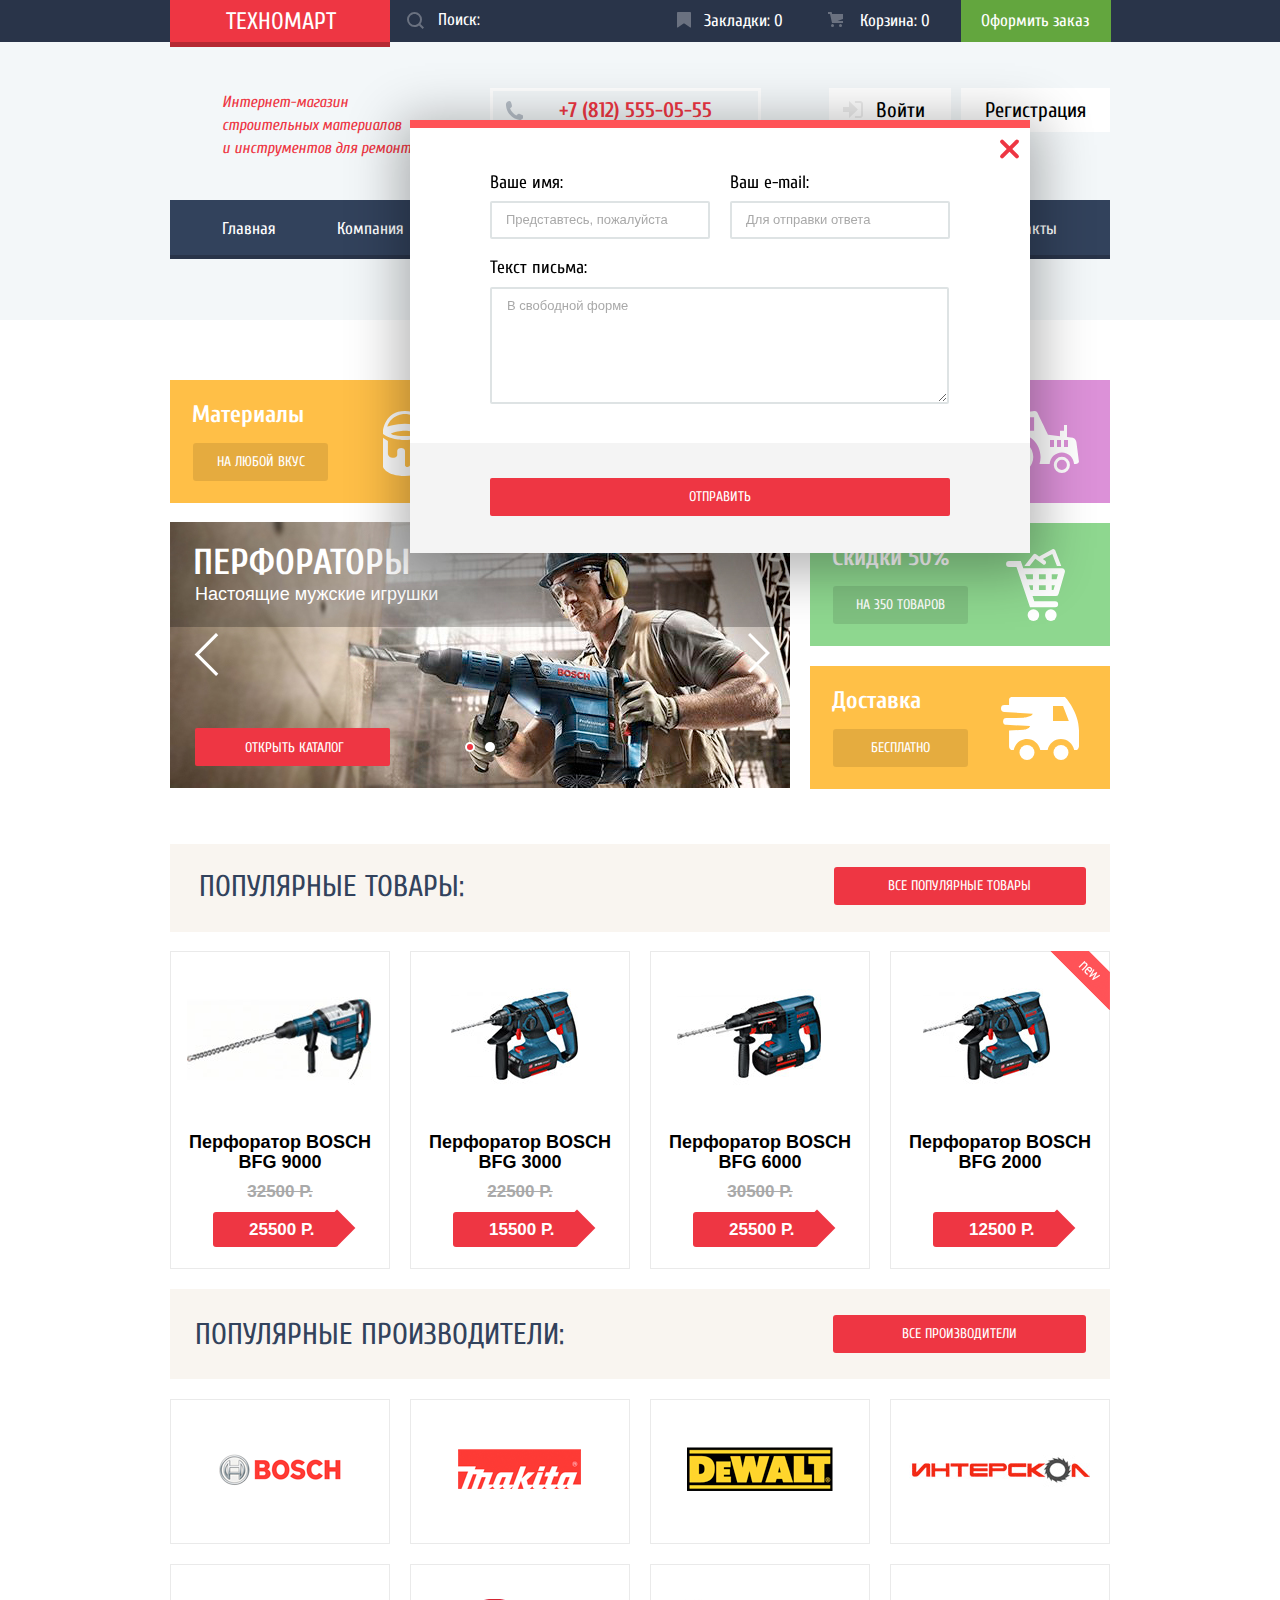
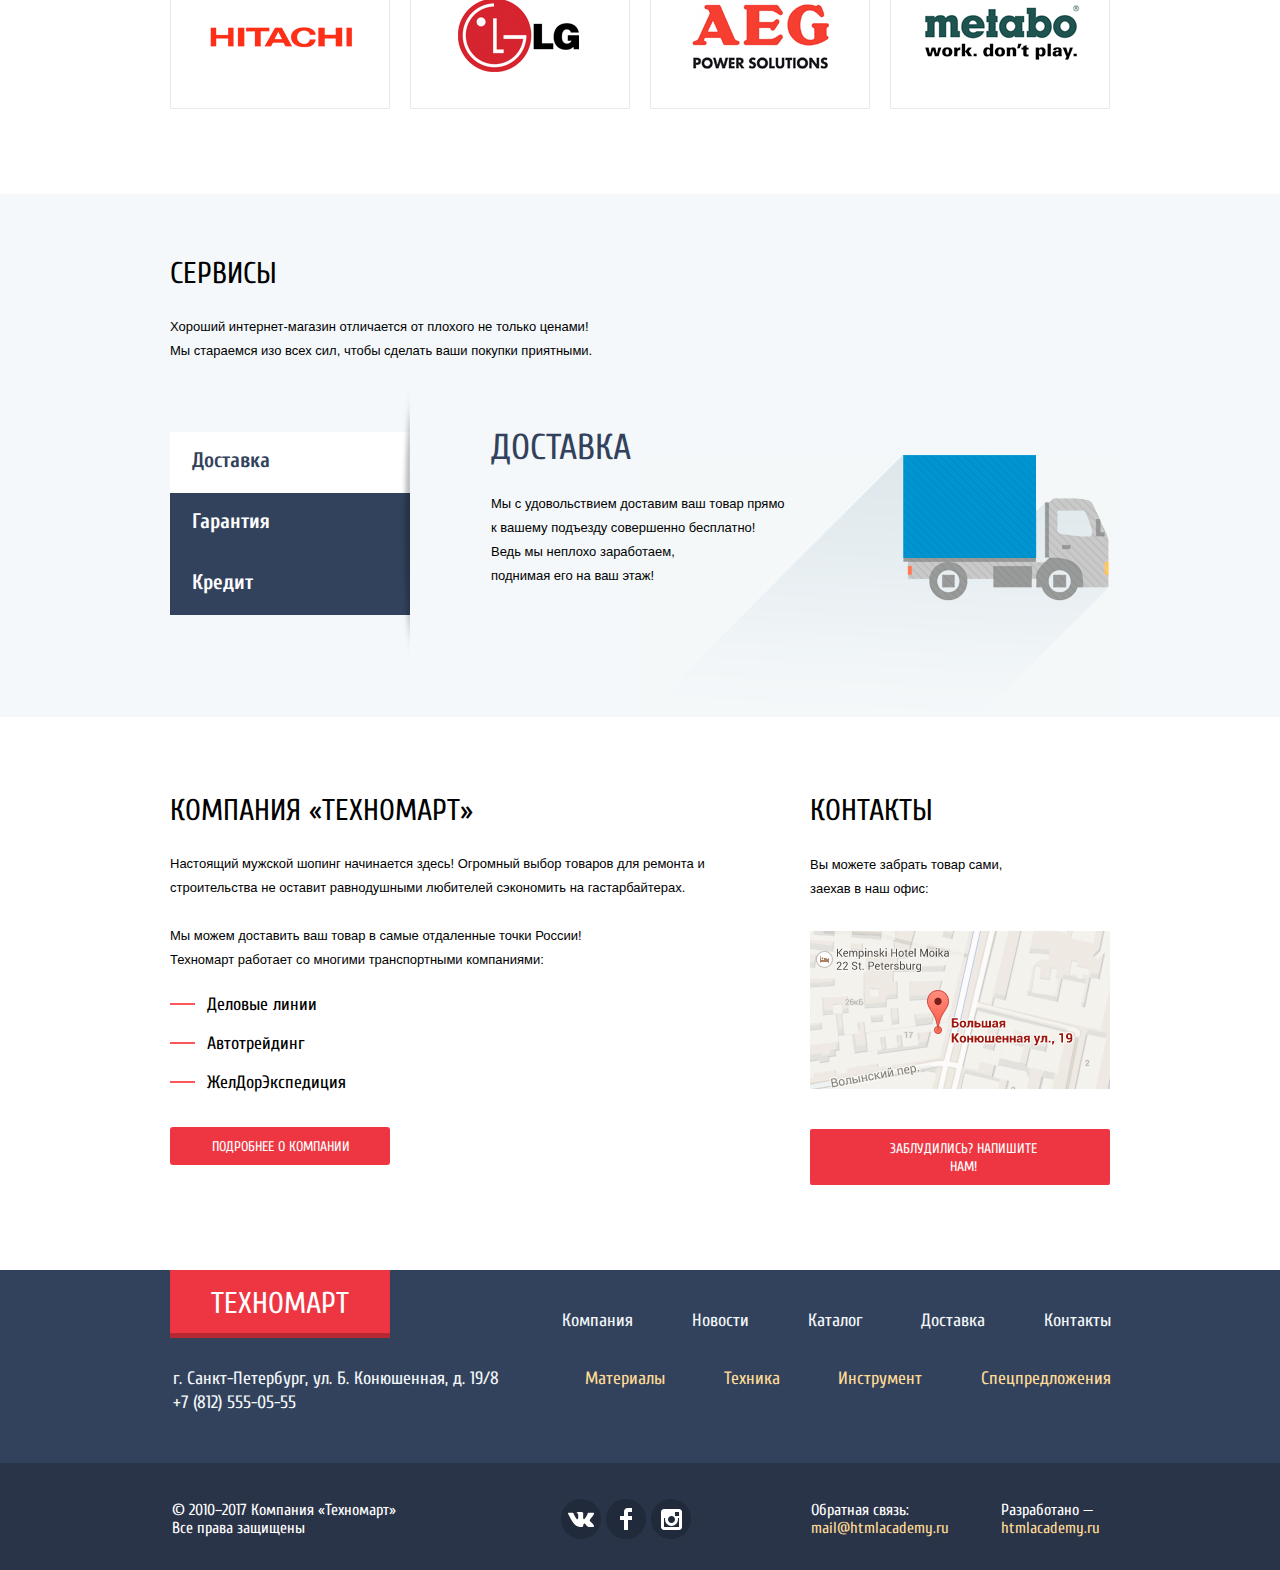
==== commit 3a4eb543: "Оформление контента" ====
--- a/index.html
+++ b/index.html
@@ -378,23 +378,39 @@
 			</div>
 
 		</footer>
-		<form class="write-us">
-			<label class="visually-hidden" for="close">Закрыть форму</label>
-			<button type="button" id="close"></button>
-			<fieldset>
-				<legend class="visually-hidden">Контактная информация:</legend>
-			<p>
+		<section class="form form-write-us">
+			
+			<form class="form-top">
+			 <p>
 				<label for="name">Ваше имя:</label>
 				<input class="users-name" type="text" name="users-name" id="name" placeholder="Представтесь, пожалуйста" required>
+				
 			</p>
 			<p>
 				<label for="email">Ваш e-mail:</label>
 				<input class="users-email" type="email" name="email" id="email" placeholder="Для отправки ответа" required>
-			</p>	
-  			</fieldset>  
-			<label for="message">Текст письма:</label>
+			</p>	</form>
+  			<p>  
+			<label class="textarea-topic" for="message">Текст письма:</label><br>
 			<textarea class="users-massage" rows="5" name="text" id="message" placeholder="В свободной форме"></textarea>
-			<button class="btn-send" type="submit" id="send">Отправить</button>	
-		</form>
+		   </p>
+		
+		<div class="form-bottom">
+			<button class="btn-red btn-send" type="submit" id="send">Отправить</button>
+		</div>
+			
+			
+				<button class="form-close" type="button">Закрыть</button>	
+		
+
+		</section>	
+
+		<section class="form form-map">
+			<h3 class="visually-hidden">Как до нас добраться</h3>
+			<p>
+				<img src="img/big-map.png" width="940" height="446" alt="Карта">
+			</p>
+			<button class="form-close" type="button">Закрыть</button>	
+		</section>
 	</body>
 </html>
--- a/css/style.css
+++ b/css/style.css
@@ -795,38 +795,6 @@
 
 
 
-.write-us fieldset {
-	border: none;
-}
-
-.write-us label {
-	font-family: "Cuprum", Arial, sans-serif;
-	font-size: 18px;
-	line-height: 18px;
-	font-weight: 400;
-	color: #000000;
-}
-
-.users-name,
-.users-email,
-.users-massage {
-	font-family: "PT Sans", Arial, sans-serif;
-    font-size: 13px;
-    line-height: 18px;
-    font-weight: 400;
-	color: #a9a9a9
-}
-
-.btn-send {
-	font-family: "Cuprum", Arial, sans-serif;
-	font-size: 14px;
-	line-height: 18px;
-	font-weight: 400;
-	color: #ffffff;
-
-	background-color: #ee3643;
-	border-radius: 2px; 
-}
 /*стили для каталога:*/
 .inner-page {
 	color: #000000;
@@ -2907,7 +2875,258 @@
   clip: rect(0 0 0 0);
   overflow: hidden;
 }
-
-.write-us{
+/*форма главной страницы*/
+.form{
+	
+
+	position: fixed;
+	color: #000000;
+	background-color: #ffffff;
+	border-top: 8px #ff5357 solid;
+	box-shadow: 0px 10px 50px 10px rgba(0,0,0,0.3); 
+}
+
+.form-write-us{
+
+	top:120px;
+	left: 50%;
+ 
+    width: 460px;
+	padding: 46px 80px;
+	z-index: 1000; 
+	margin-left: -230px;
+}
+.form-close{
+	width: 25px;
+	height: 25px;
+
+	font-size: 0;
+	border: 0;
+	cursor: pointer;
+	position: absolute;
+	top:9px;
+	right: 10px;
+	background-color:rgba(0,0,0,0.0)  ;
+}
+.form-close::before,
+.form-close::after{
+	content: "";
+	position: absolute;
+	width: 25px;
+	height: 4px;
+	background-color: #ee3643;
+	top: 10px;
+  	left: 2px;
+  	border-radius: 2px;
+}
+.form-close::before {
+  transform: rotate(45deg);
+}
+.form-close::after {
+  transform: rotate(-45deg);
+}
+.form-top{
+	position: relative;
+}
+.form-top input[type="text"]{
+	position: relative;
+	top: 0;
+}
+
+.form-top input[type="text"]::-webkit-input-placeholder,
+.form-top input[type="email"]::-webkit-input-placeholder,
+textarea::-webkit-input-placeholder {
+ 	color: #a9a9a9;
+ 	z-index: 1;
+ }
+
+textarea{
+	position: relative;
+	top:-30px;
+}
+.form-top p{
+	width: 220px;
+	margin: 0;
+	margin-bottom: 20px;
+
+ }
+
+.form-top p:nth-child(2){
+	position: absolute;
+	top:0;
+	right: 0px;
+}
+.form-top input[type="text"],
+.form-top input[type="email"] {
+ font-family: "PT Sans", Arial, sans-serif;
+    font-size: 13px;
+    line-height: 18px;
+    font-weight: 400;
+	color: #a9a9a9;
+
+	  box-sizing: border-box;
+  width: 220px;
+  padding: 8px 14px;
+}
+.users-massage{
+	width: 432px;
+	padding:8px;
+	padding-left: 15px;
+	padding-bottom: 15px;
+	margin-bottom: 52px;
+	margin-top: 7px;
+
+
+}
+
+.form-write-us label{
+	font-family: "Cuprum", Arial, sans-serif;
+	font-size: 18px;
+	line-height: 18px;
+	font-weight: 400;
+	color: #000000;
+	margin-bottom: 9px;
+	display: block;
+}
+
+
+
+.users-name,
+.users-email,
+.users-massage {
+	font-family: "PT Sans", Arial, sans-serif;
+    font-size: 13px;
+    line-height: 18px;
+    font-weight: 400;
+	color: #a9a9a9;
+	border: 2px  #dee3e4 solid;
+	border-radius: 2px;
+}
+
+.btn-send {
+	font-family: "Cuprum", Arial, sans-serif;
+	font-size: 14px;
+	line-height: 18px;
+	font-weight: 400;
+	color: #ffffff;
+	background-color: #ee3643;
+	border-radius: 2px; 
+	border: none;
+	padding-top: 10px;
+	padding-bottom: 10px;
+	position: relative;
+	text-transform: uppercase;
+	width: 460px;
+	left: 80px;
+	top:35px;
+
+
+}
+.form-bottom {
+	background-color: #f4f4f4;
+	width: 100%;
+	height: 110px;
+	position: absolute;
+	left: 0;
+	bottom: 0;
+
+}
+
+
+/*форма добавления товара*/
+
+
+.form-cart{
+top:120px;
+margin-left: 310px;
+z-index: 1000;
+	width: 620px;
+	height: 270px;
+
+
+box-shadow: 0px 10px 50px 10px rgba(0,0,0,0.3); 	
+}
+
+.form-cart h2{
+font-family: "Cuprum", Arial, sans-serif;
+	font-size: 30px;
+	line-height: 18px;
+	font-weight: 400;
+	color: #000000;
+margin-top:71px;
+margin-left: 180px;
+	display: block;
+	padding-bottom: 50px;
+
+}
+.form-cart h2::before{
+	content: "";
+	width: 66px;
+	height:66px;
+	margin-right: 0px;
+	background-image: url("../img/form-1.svg");
+	background-color: inherit;
+	background-position:0 0;
+	position: absolute;
+	left: 80px;
+	top:48px;
+
+}
+
+.inner-page .form-bottom{
+	position: absolute;
+	top:160px;
+	height: 113px;
+	
+}
+.form-cart-btn{
+	
+	display: flex;
+	justify-content: space-between;
+}
+.form-cart-btn a{
+	display: block;
+	width: 220px;
+	margin-top: 27px;
+	padding-top:10px;
+	padding-bottom: 10px;
+	text-align: center;
+
+}
+.form-cart-btn p:nth-child(1){
+	margin-left:80px;
+}
+.form-cart-btn p:nth-child(2){
+	margin-right: 80px;
+
+}
+
+/*карта*/
+.form-map{
 	display: none;
-}+	top:50%;
+	left: 50%;
+margin:0;
+	width: 940px;
+	height: 446px;
+	border: none;
+	margin-left: -470px;
+	margin-top: -224px;
+	z-index: 1000;
+}
+.form-map p{
+	position: relative;
+	left: 0;
+	top:-13px;
+}
+
+
+
+
+
+
+
+
+
+
+
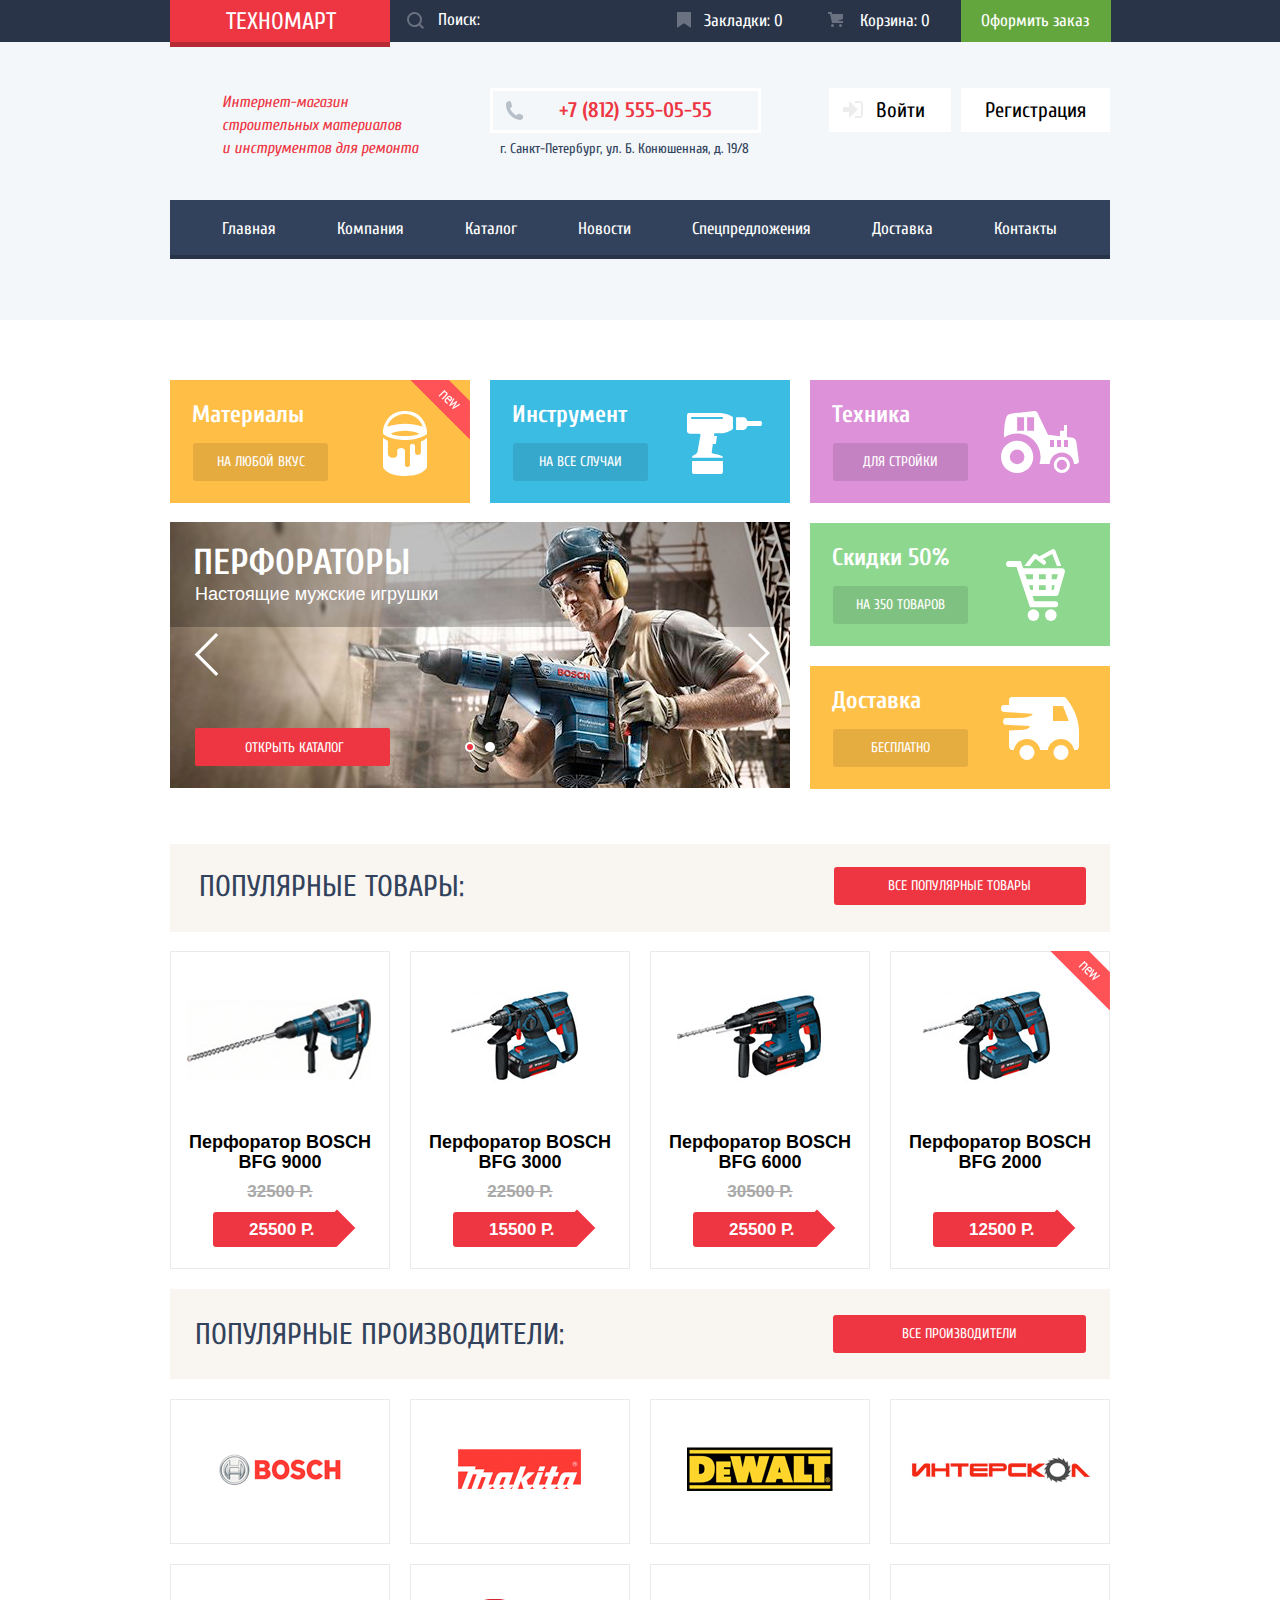
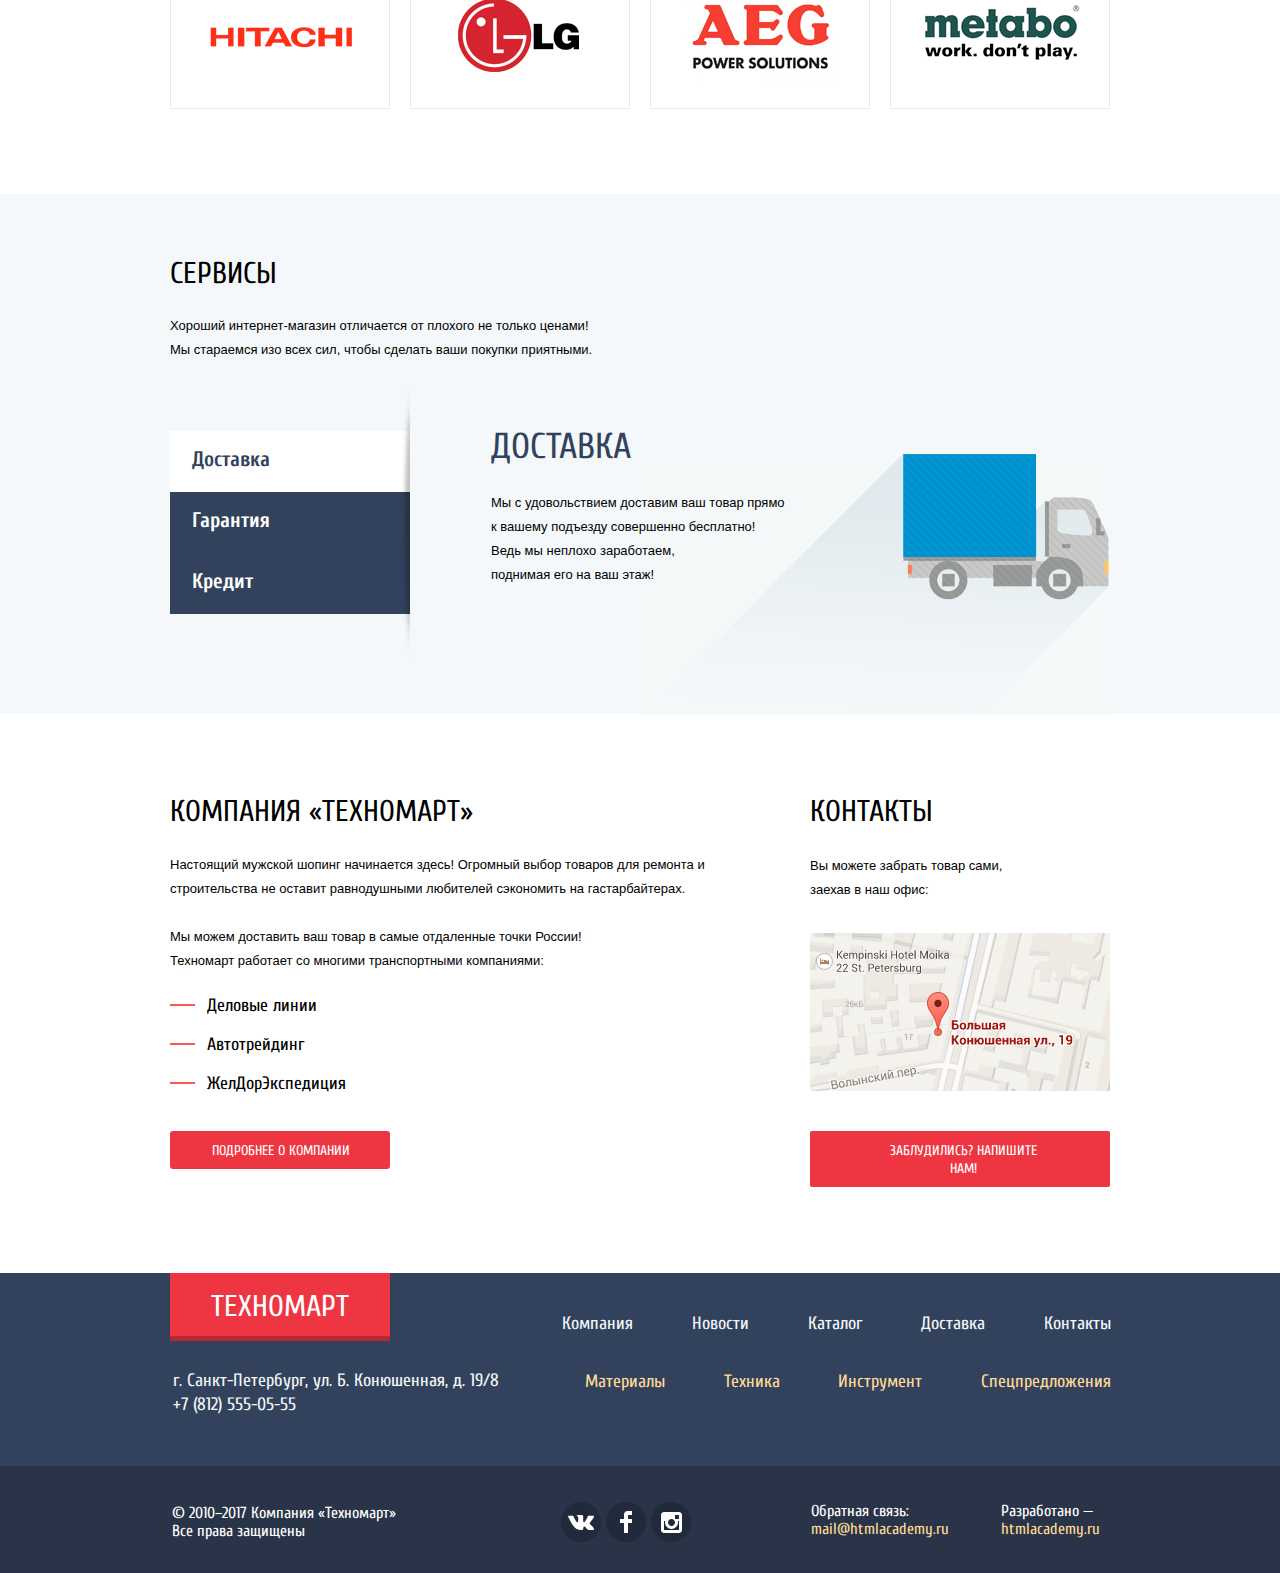
==== commit a3117777: "Базовые критерии" ====
--- a/index.html
+++ b/index.html
@@ -24,7 +24,9 @@
 			<div class="header-bottom">
 				<div class="container">
 					<div class="site-slogan">
-						<h1 class="header-middle-slogan">Интернет-магазин<br>строительных материалов<br>и инструментов для ремонта</h1>
+						<h1 class="header-middle-slogan">Интернет-магазин</h1>
+						<h1 class="header-middle-slogan">строительных материалов</h1>
+						<h1 class="header-middle-slogan">и инструментов для ремонта</h1>
 					</div>
 					<div class="header-middle-contacts">
 						<p class="tel"><b>+7 (812) 555-05-55</b></p>
@@ -105,7 +107,7 @@
           							<p class="topic-gallery-2">Дрели</p>
 									<p class="topic-gallery-slogan-2">Соседям на радость!</p>
 									<figure class="gallery-2">
-										<a href="#"><img src="img/slide-2.jpg" width="620" height="266" alt="Перфораторы"></a>							
+										<a href="#"><img src="img/slide-2.jpg" width="620" height="266" alt="Перфораторы"></a>		
 									</figure>
 									<span class="button gallery-button ">
 										<img class="gallery-button-back" src="img/icon-left.svg" alt="icon-left">
@@ -144,17 +146,16 @@
 			 	<div class="container wrapper-gds">
 					<ul class="list-hiden main-gds-list">
 						<li class="main-gds-item">
-						<div class="actions">
-                            <a class="button-buy" href="#">Купить</a>
-                            <a class="button-mark" href="#">В закладки</a>
-                        </div>
+							<div class="actions">
+                            	<a class="button-buy" href="#">Купить</a>
+                            	<a class="button-mark" href="#">В закладки</a>
+                        	</div>
 							<a href="main-gds-item.html">
 								<p class="main-gds-image">
 									<img class="BFG-9000" src="img/product-1.jpg" width="184" height="164" alt="Перфоратор BOSCH BFG 9000">
 								</p> 
 								<h3	class="main-gds-category">Перфоратор BOSCH</h3>
 								<h3 class="main-gds-id">BFG 9000</h3>
-								
 							</a>
 							<p class="old-price">32500 Р.</p>
 							<p class="main-gds-item-price">
@@ -162,65 +163,62 @@
 							</p>
 						</li>
 						<li class="main-gds-item">
-							 <div class="actions">
-                            <a class="button-buy" href="#">Купить</a>
-                            <a class="button-mark" href="#">В закладки</a>
-                        </div>
-						<a href="main-gds-item.html">
-							<p class="main-gds-image">
-								<img class="BFG-3000" src="img/product-2.jpg" width="127" height="112" alt="Перфоратор BOSCH BFG 3000">
-							</p>	
-							<h3 class="main-gds-category">Перфоратор BOSCH</h3>
-							<h3 class="main-gds-id">BFG 3000</h3>
-												
-						</a>
-						<p class="old-price">22500 Р.</p>
-						<p class="main-gds-item-price">
-							<a class="button" href="#">15500 Р.</a>
-						</p>
-					</li>
-					<li class="main-gds-item">
-						 <div class="actions">
-                            <a class="button-buy" href="#">Купить</a>
-                            <a class="button-mark" href="#">В закладки</a>
-                        </div>
-						<a href="main-gds-item.html">
-							<p class="main-gds-image">
-								<img class="BFG-6000" src="img/product-3.jpg" width="144" height="128" alt="Перфоратор BOSCH BFG 6000">
-							</p>	
-							<h3 class="main-gds-category">Перфоратор BOSCH</h3>
-							<h3 class="main-gds-id">BFG 6000</h3>
-							
-						</a>
-						<p class="old-price">30500 Р.</p>
-						<p class="main-gds-item-price">
-							<a class="button" href="#">25500 Р.</a>
-						</p>
-					</li>
-					<li class="flag main-gds-item">
-						 <div class=" actions">
-                            <a class="button-buy" href="#">Купить</a>
-                            <a class="button-mark" href="#">В закладки</a>
-                        </div>
-						<a href="main-gds-item.html">
-							<p class="main-gds-image">
-								<img class="BFG-2000" src="img/product-4.jpg" width="127" height="112" alt="Перфоратор BOSCH BFG 2000">
-							</p>
-							<h3 class="main-gds-category">Перфоратор BOSCH</h3>
-							<h3 class="main-gds-id">BFG 2000</h3>
-														
-						</a>
-						<p class="main-gds-item-price">
-							<a class="button" href="#">12500 Р.</a>
-						</p>
-					</li>
-				</ul>
-			</div>
+							<div class="actions">
+                           		<a class="button-buy" href="#">Купить</a>
+                            	<a class="button-mark" href="#">В закладки</a>
+                        	</div>
+							<a href="main-gds-item.html">
+								<p class="main-gds-image">
+									<img class="BFG-3000" src="img/product-2.jpg" width="127" height="112" alt="Перфоратор BOSCH BFG 3000">
+								</p>	
+								<h3 class="main-gds-category">Перфоратор BOSCH</h3>
+								<h3 class="main-gds-id">BFG 3000</h3>
+							</a>
+							<p class="old-price">22500 Р.</p>
+							<p class="main-gds-item-price">
+								<a class="button" href="#">15500 Р.</a>
+							</p>
+						</li>
+						<li class="main-gds-item">
+							<div class="actions">
+                            	<a class="button-buy" href="#">Купить</a>
+                            	<a class="button-mark" href="#">В закладки</a>
+                       		</div>
+							<a href="main-gds-item.html">
+								<p class="main-gds-image">
+									<img class="BFG-6000" src="img/product-3.jpg" width="144" height="128" alt="Перфоратор BOSCH BFG 6000">
+								</p>	
+								<h3 class="main-gds-category">Перфоратор BOSCH</h3>
+								<h3 class="main-gds-id">BFG 6000</h3>
+							</a>
+							<p class="old-price">30500 Р.</p>
+							<p class="main-gds-item-price">
+								<a class="button" href="#">25500 Р.</a>
+							</p>
+						</li>
+						<li class="flag main-gds-item">
+							<div class=" actions">
+                            	<a class="button-buy" href="#">Купить</a>
+                            	<a class="button-mark" href="#">В закладки</a>
+                        	</div>
+							<a href="main-gds-item.html">
+								<p class="main-gds-image">
+									<img class="BFG-2000" src="img/product-4.jpg" width="127" height="112" alt="Перфоратор BOSCH BFG 2000">
+								</p>
+								<h3 class="main-gds-category">Перфоратор BOSCH</h3>
+								<h3 class="main-gds-id">BFG 2000</h3>
+							</a>
+							<p class="main-gds-item-price">
+								<a class="button" href="#">12500 Р.</a>
+							</p>
+						</li>
+					</ul>
+				</div>
 			</section>
 			<section class="container main-manufact">
 				<div class="wrapper-main-manufact">
-				<h2 class="main-topic">Популярные производители:</h2>
-				<a href="#" class="btn-red btn-manufact">Все производители</a>
+					<h2 class="main-topic">Популярные производители:</h2>
+					<a href="#" class="btn-red btn-manufact">Все производители</a>
 				</div>
 				<ul class="list-hiden main-manufact-list">
 					<li class="manufact-item">
@@ -268,143 +266,145 @@
 			<section class="main-services">
 				<div class="container wrapper-services">
 					<div class="block-services">
-				<h3 class="main-services-topic">СЕРВИСЫ</h3>
-				<p class="services-slogan">Хороший интернет-магазин отличается от плохого не только ценами!</p>
-				<p class="services-slogan-bottom">Мы стараемся изо всех сил, чтобы сделать ваши покупки приятными.</p>
-			</div>
-				<div class="services-row">
-				<ul class="list-hiden main-services-list">
-					<li>
-						<a href="#" class="services-item-active services-item">Доставка</a>
-					</li>
-					<li>
-						<a href="#" class="services-item">Гарантия</a>
-					</li>
-					<li>
-						<a href="#" class="services-item">Кредит</a>
-					</li>
-				</ul>
-				<div class="wrapper-block-delivery">
-				<h3 class="delivery-topic">ДОСТАВКА</h3>
-				<p class="main-services-slogan">Мы с удовольствием доставим ваш товар прямо<br> к вашему подъезду совершенно бесплатно!<br>Ведь мы неплохо заработаем,<br> поднимая его на ваш этаж!
-				</p>
-				<h3 class="visually-hidden guarantee-topic">ГАРАНТИЯ</h3>
-				<p class="visually-hidden slogan-guarantee">Если купленный у нас товар поломается или заискрит, а также в случае пожара, спровоцированного его возгаранием,  вы всегда можете быть уверены в нашей гарантии. Мы обменяем сгоревший товар на новый. Дом уж восстановите как-нибудь сами.
-				</p>
-				<h3 class="visually-hidden credit-topic">КРЕДИТ</h3>	
-				<p class="visually-hidden slogan-credit">Залезть в долговую яму стало проще!
+						<h3 class="main-services-topic">СЕРВИСЫ</h3>
+						<p class="services-slogan">Хороший интернет-магазин отличается от плохого не только ценами!</p>
+						<p class="services-slogan-bottom">Мы стараемся изо всех сил, чтобы сделать ваши покупки приятными.</p>
+					</div>
+					<div class="services-row">
+						<ul class="list-hiden main-services-list">
+							<li>
+								<a href="#" class="services-item-active services-item">Доставка</a>
+							</li>
+							<li>
+								<a href="#" class="services-item">Гарантия</a>
+							</li>
+							<li>
+								<a href="#" class="services-item">Кредит</a>
+							</li>
+						</ul>
+						<div class="wrapper-block-delivery">
+							<h3 class="delivery-topic">ДОСТАВКА</h3>
+							<p class="main-services-slogan">Мы с удовольствием доставим ваш товар прямо </p>
+							<p class="main-services-slogan"> к вашему подъезду совершенно бесплатно! </p>
+							<p class="main-services-slogan">Ведь мы неплохо заработаем, </p> 
+							<p class="main-services-slogan">поднимая его на ваш этаж!</p>
+							<h3 class="visually-hidden guarantee-topic">ГАРАНТИЯ</h3>
+							<p class="visually-hidden slogan-guarantee">Если купленный у нас товар поломается или заискрит, а также в случае пожара, спровоцированного его возгаранием,  вы всегда можете быть уверены в нашей гарантии. Мы обменяем сгоревший товар на новый. Дом уж восстановите как-нибудь сами.
+							</p>
+							<h3 class="visually-hidden credit-topic">КРЕДИТ</h3>	
+							<p class="visually-hidden slogan-credit">Залезть в долговую яму стало проще!
 				Кредитные консультанты придут вам на помощь.
-					<a href="#" class="visually-hidden">Отправить заявку</a>
-				</p>
-			</div>
-				</div>
+								<a href="#" class="visually-hidden">Отправить заявку</a>
+							</p>
+						</div>
+					</div>
 				</div>	
 			</section>
 			<div class="container wrapper-about-us">
-			<div class="main-about-us">
-				<h3 class="main-about-us-topic">КОМПАНИЯ «Техномарт»</h3>
-				<p class="main-about-us-slogan">Настоящий мужской шопинг начинается здесь! Огромный выбор товаров для ремонта и строительства не оставит равнодушными любителей сэкономить на гастарбайтерах.</p>
-				<p class="main-about-us-slogan">Мы можем доставить ваш товар в самые отдаленные точки России!<br>Техномарт работает со многими транспортными компаниями:</p>
-				<ul class="list-hiden main-transport-companies-list">
-					<li class="companies-item">Деловые линии</li>
-					<li class="companies-item">Автотрейдинг</li>
-					<li class="companies-item">ЖелДорЭкспедиция</li>
-				</ul>
-				<a href="#" class="btn-red btn-about-us">Подробнее о Компании</a>
-			</div>
-			<div class="main-contacts">
-				<h3 class="main-contacts-topic">КОНТАКТЫ</h3>
-				<p class="main-contacts-slogan">Вы можете забрать товар сами,<br> заехав в наш офис:</p>
-				<p class="main-contacts-map">
-					<img src="img/map.png" width="300" height="158" alt="Карта">
-				</p>
-
-				<a href="#" class="btn-red btn-write">Заблудились? Напишите нам!</a>
-			</div>
+				<div class="main-about-us">
+					<h3 class="main-about-us-topic">КОМПАНИЯ «Техномарт»</h3>
+					<p class="main-about-us-slogan">Настоящий мужской шопинг начинается здесь! Огромный выбор товаров для ремонта и строительства не оставит равнодушными любителей сэкономить на гастарбайтерах.</p>
+					<p class="about-us">Мы можем доставить ваш товар в самые отдаленные точки России!</p>
+			 		<p class="paragraph">Техномарт работает со многими транспортными компаниями:</p>
+					<ul class="list-hiden main-transport-companies-list">
+						<li class="companies-item">Деловые линии</li>
+						<li class="companies-item">Автотрейдинг</li>
+						<li class="companies-item">ЖелДорЭкспедиция</li>
+					</ul>
+					<a href="#" class="btn-red btn-about-us">Подробнее о Компании</a>
+				</div>
+				<div class="main-contacts">
+					<h3 class="main-contacts-topic">КОНТАКТЫ</h3>
+					<p class="main-contacts-slogan">Вы можете забрать товар сами,</p> 
+					<p class="main-contacts-slogan">заехав в наш офис:</p>
+					<p class="main-contacts-map">
+						<img src="img/map.png" width="300" height="158" alt="Карта">
+					</p>
+					<a href="#" class="btn-red btn-write">Заблудились? Напишите нам!</a>
+				</div>
 			</div>
 		</main>
 		<footer class="footer-all">
 			<div class="wrapper-footer-container">
-			<div class="container footer-container">
-			<div class="footer-top">
-				<a href="#" class="footer-top-logo">ТЕХНОМАРТ</a>
-				<p class="footer-top-contacts">г. Санкт-Петербург, ул. Б. Конюшенная, д. 19/8 <br>+7 (812) 555-05-55</p>
-			</div>
-			<div class="footer-top">
-				<ul class="list-hiden footer-top-list-first">
-					<li><a href="company.html">Компания</a></li>
-					<li><a href="news.html" >Новости</a></li>
-					<li><a href="catalog.html">Каталог</a></li>
-					<li><a href="delivery.html">Доставка</a></li>
-					<li><a href="contacts.html">Контакты</a></li>
-				</ul>
-				<ul class="list-hiden footer-top-list-second">
-					<li><a href="#">Материалы</a></li>
-					<li><a href="#">Техника</a></li>
-					<li><a href="#">Инструмент</a></li>
-					<li><a href="#">Спецпредложения</a></li>
-				</ul>
-			</div>	
-			</div>
+				<div class="container footer-container">
+					<div class="footer-top">
+						<a href="#" class="footer-top-logo">ТЕХНОМАРТ</a>
+						<p class="footer-top-contacts">г. Санкт-Петербург, ул. Б. Конюшенная, д. 19/8 </p><p class="footer-top-contacts">+7 (812) 555-05-55</p>
+					</div>
+					<div class="footer-top">
+						<ul class="list-hiden footer-top-list-first">
+							<li><a href="company.html">Компания</a></li>
+							<li><a href="news.html" >Новости</a></li>
+							<li><a href="catalog.html">Каталог</a></li>
+							<li><a href="delivery.html">Доставка</a></li>
+							<li><a href="contacts.html">Контакты</a></li>
+						</ul>
+						<ul class="list-hiden footer-top-list-second">
+							<li><a href="#">Материалы</a></li>
+							<li><a href="#">Техника</a></li>
+							<li><a href="#">Инструмент</a></li>
+							<li><a href="#">Спецпредложения</a></li>
+						</ul>
+					</div>	
+				</div>
 			</div>
 			<div class="container wrapper-footer-bottom">
-			<div class="footer-bottom-copyright">
-				<p>© 2010–2017 Компания «Техномарт»
-<br>Все права защищены</p>
+				<div class="footer-bottom-copyright">
+					<p>© 2010–2017 Компания «Техномарт»</p>
+					<p>Все права защищены</p>
+				</div>
+				<div class="footer-bottom-social">
+					<ul class="list-hiden">
+						<li><a href="#" class="social-button"><span class="visually-hidden">Вконтакте</span>
+							<svg xmlns="http://www.w3.org/2000/svg" width="26" height="15" viewBox="0 0 26 15"><path fill="#FFF" d="M16.138 11.51c.956-.309 2.18 2.04 3.483 2.939.978.681 1.727.534 1.727.534l3.473-.05s1.815-.112.957-1.554c-.071-.12-.503-1.069-2.585-3.022-2.177-2.043-1.882-1.712.739-5.244 1.597-2.153 2.236-3.468 2.036-4.028-.192-.539-1.365-.399-1.365-.399L20.69.713c-.381.001-.704.119-.851.515-.003.004-.621 1.666-1.445 3.079-1.741 2.989-2.436 3.148-2.724 2.961-.661-.433-.494-1.737-.494-2.664 0-2.897.432-4.105-.846-4.417-.427-.104-.739-.172-1.828-.182-1.392-.021-2.574 0-3.244.329-.445.223-.786.712-.579.74.26.035.843.16 1.155.586.401.552.389 1.789.389 1.789s.229 3.411-.54 3.834c-.528.29-1.25-.302-2.803-3.016-.793-1.388-1.392-2.922-1.392-2.922s-.116-.285-.326-.441c-.25-.185-.6-.244-.6-.244L.848.684S.29.7.085.946c-.182.218-.015.668-.015.668s2.909 6.881 6.203 10.347c3.02 3.182 6.452 2.971 6.452 2.971h1.555s.469-.054.709-.312c.224-.24.214-.691.214-.691s-.031-2.109.935-2.419z"/></svg></a>
+						</li>
+						<li><a href="#" class="social-button"><span class="visually-hidden">Фейсбук</span>
+							<svg xmlns="http://www.w3.org/2000/svg" width="12" height="22" viewBox="0 0 12 22"><path fill="#FFF" d="M12 4V0H8a4 4 0 0 0-4 4v4H0v4h4v10h4V12h4V8H8V4h4z"/></svg></a>
+						</li>
+						<li><a href="#" class="social-button"><span class="visually-hidden">Инстаграм</span>
+							<svg xmlns="http://www.w3.org/2000/svg" width="21" height="21" viewBox="0 0 21 21"><path fill="#FFF" d="M18 0H3C1.35 0 0 1.35 0 3v15c0 1.65 1.35 3 3 3h15c1.65 0 3-1.35 3-3V3c0-1.65-1.35-3-3-3zm-7.5 7c1.93 0 3.5 1.57 3.5 3.5S12.43 14 10.5 14 7 12.43 7 10.5 8.57 7 10.5 7zM18 18H3V9h1.181A6.504 6.504 0 0 0 4 10.5a6.5 6.5 0 1 0 13 0 6.45 6.45 0 0 0-.181-1.5H18v9zm0-11h-4V3h4v4z"/></svg></a>
+						</li>
+					</ul>
+				</div>
+				<div class="footer-bottom-feedback">
+					<div class="wrapper-feedback">
+						<div class="footer-feedback">
+							<p>Обратная связь:</p>
+							<p class="footer-mail"><a href="mailto:mail@htmlacademy.ru">mail@htmlacademy.ru</a></p>
+						</div>
+						<div>
+							<p>Разработано —</p>
+							<p class="footer-link"><a href="https://htmlacademy.ru">htmlacademy.ru</a></p>
+						</div>
+					</div>
+				</div>
 			</div>
-			<div class="footer-bottom-social">
-				<ul class="list-hiden">
-					<li><a href="#" class="social-button"><span class="visually-hidden">Вконтакте</span>
-						<svg xmlns="http://www.w3.org/2000/svg" width="26" height="15" viewBox="0 0 26 15"><path fill="#FFF" d="M16.138 11.51c.956-.309 2.18 2.04 3.483 2.939.978.681 1.727.534 1.727.534l3.473-.05s1.815-.112.957-1.554c-.071-.12-.503-1.069-2.585-3.022-2.177-2.043-1.882-1.712.739-5.244 1.597-2.153 2.236-3.468 2.036-4.028-.192-.539-1.365-.399-1.365-.399L20.69.713c-.381.001-.704.119-.851.515-.003.004-.621 1.666-1.445 3.079-1.741 2.989-2.436 3.148-2.724 2.961-.661-.433-.494-1.737-.494-2.664 0-2.897.432-4.105-.846-4.417-.427-.104-.739-.172-1.828-.182-1.392-.021-2.574 0-3.244.329-.445.223-.786.712-.579.74.26.035.843.16 1.155.586.401.552.389 1.789.389 1.789s.229 3.411-.54 3.834c-.528.29-1.25-.302-2.803-3.016-.793-1.388-1.392-2.922-1.392-2.922s-.116-.285-.326-.441c-.25-.185-.6-.244-.6-.244L.848.684S.29.7.085.946c-.182.218-.015.668-.015.668s2.909 6.881 6.203 10.347c3.02 3.182 6.452 2.971 6.452 2.971h1.555s.469-.054.709-.312c.224-.24.214-.691.214-.691s-.031-2.109.935-2.419z"/></svg>
-					</a></li>
-					<li><a href="#" class="social-button"><span class="visually-hidden">Фейсбук</span>
-						<svg xmlns="http://www.w3.org/2000/svg" width="12" height="22" viewBox="0 0 12 22"><path fill="#FFF" d="M12 4V0H8a4 4 0 0 0-4 4v4H0v4h4v10h4V12h4V8H8V4h4z"/></svg>
-					</a></li>
-					<li><a href="#" class="social-button"><span class="visually-hidden">Инстаграм</span>
-						<svg xmlns="http://www.w3.org/2000/svg" width="21" height="21" viewBox="0 0 21 21"><path fill="#FFF" d="M18 0H3C1.35 0 0 1.35 0 3v15c0 1.65 1.35 3 3 3h15c1.65 0 3-1.35 3-3V3c0-1.65-1.35-3-3-3zm-7.5 7c1.93 0 3.5 1.57 3.5 3.5S12.43 14 10.5 14 7 12.43 7 10.5 8.57 7 10.5 7zM18 18H3V9h1.181A6.504 6.504 0 0 0 4 10.5a6.5 6.5 0 1 0 13 0 6.45 6.45 0 0 0-.181-1.5H18v9zm0-11h-4V3h4v4z"/></svg></a></li>
-				</ul>
-			</div>
-			
-			<div class="footer-bottom-feedback">
-				<div class="wrapper-feedback">
-				<p>Обратная связь:<br>
-					<a href="mailto:mail@htmlacademy.ru" class="footer-mail">mail@htmlacademy.ru</a>
-				</p>
-				<p>Разработано —<br>
-					<a href="https://htmlacademy.ru" class="footer-link">htmlacademy.ru</a>
-				</p>
-				</div>
-			</div>
-			</div>
-
 		</footer>
 		<section class="form form-write-us">
-			
-			<form class="form-top">
-			 <p>
-				<label for="name">Ваше имя:</label>
-				<input class="users-name" type="text" name="users-name" id="name" placeholder="Представтесь, пожалуйста" required>
-				
-			</p>
-			<p>
-				<label for="email">Ваш e-mail:</label>
-				<input class="users-email" type="email" name="email" id="email" placeholder="Для отправки ответа" required>
-			</p>	</form>
-  			<p>  
-			<label class="textarea-topic" for="message">Текст письма:</label><br>
-			<textarea class="users-massage" rows="5" name="text" id="message" placeholder="В свободной форме"></textarea>
-		   </p>
-		
-		<div class="form-bottom">
-			<button class="btn-red btn-send" type="submit" id="send">Отправить</button>
-		</div>
-			
-			
-				<button class="form-close" type="button">Закрыть</button>	
-		
-
+           <h3 class="visually-hidden">Как с нами связаться</h3>
+			<form class="wrapper-form" action="https://echo.htmlacademy.ru" method="post">
+		  		<div class="form-top">
+					<p>
+						<label for="name">Ваше имя:</label>
+						<input class="users-name" type="text" name="users-name" id="name" placeholder="Представтесь, пожалуйста" required>
+					</p>
+					<p>
+						<label for="email">Ваш e-mail:</label>
+						<input class="users-email" type="email" name="email" id="email" placeholder="Для отправки ответа" required>
+					</p>
+				</div>	
+  				<p>  
+					<label class="textarea-topic" for="message">Текст письма:</label>
+				</p>		
+				<p>
+					<textarea class="users-massage" rows="5" name="text" id="message" placeholder="В свободной форме"></textarea>
+				</p>
+		   		<div class="form-bottom">
+					<button class="btn-red btn-send" type="submit" id="send">Отправить</button>
+				</div>
+			</form>
+			<button class="form-close" type="button">Закрыть</button>	
 		</section>	
-
 		<section class="form form-map">
 			<h3 class="visually-hidden">Как до нас добраться</h3>
 			<p>
@@ -412,5 +412,6 @@
 			</p>
 			<button class="form-close" type="button">Закрыть</button>	
 		</section>
+		<script src="js/scripts.js"></script>
 	</body>
 </html>
--- a/css/style.css
+++ b/css/style.css
@@ -54,10 +54,19 @@
 .logo:focus {
 	background-color: #ba2732;
 }	
-.header-search-block::-webkit-input-placeholder {
+.header-search-block::-webkit-input-placeholder{
  	color:#ffffff;
  	z-index: 1;
 }
+.header-search-block::-moz-placeholder{
+ 	color:#ffffff;
+ 	z-index: 1;
+}
+.header-search-block:-ms-input-placeholder{
+ 	color:#ffffff;
+ 	z-index: 1;
+}
+
 
 .header-search input {
 	padding-right: 70px;
@@ -801,7 +810,7 @@
 	background-color: #ffffff;
 }
 
-.users-name {
+.user-name {
 	font-family: "Cuprum", Arial, sans-serif;
 	font-size: 21px;
 	color: #000000; 
@@ -816,7 +825,7 @@
 
 	background-color: #ffffff;
 }
-.users-name::before{
+.user-name::before{
 	content: "";
 	width: 20px;
 	height: 18px;
@@ -831,7 +840,7 @@
 
 }
 
-.users-name::after
+.user-name::after
 {
 	content: "";
 	width: 20px;
@@ -846,21 +855,21 @@
 	
 
 }
-.users-name:hover::before{
+.user-name:hover::before{
 	opacity: 1;
 	background-image: url("../img/icon-user-hover.svg");
 }
 
-.users-name:hover::after{
+.user-name:hover::after{
 	opacity: 1;
 	background-image: url("../img/icon-logout-hover.svg");
 }
-.users-name:focus::before{
+.user-name:focus::before{
 	opacity: 0.3;
 	background-image: url("../img/icon-user.svg");
 }
 
-.users-name:focus::after{
+.user-name:focus::after{
 	opacity: 0.3;
 	background-image: url("../img/icon-logout.svg");
 }
@@ -874,7 +883,7 @@
 	background-color: #f1f5f7;
 }
 
-.users-name:focus {
+.user-name:focus {
 	color: rgba(0,0,0,0.3);
 }
 
@@ -1738,6 +1747,7 @@
 
     position: relative;
     display: inline-block;
+    vertical-align:middle;
 }
 .flag .actions::before{
 	content: "";
@@ -1972,7 +1982,7 @@
 .main-services{
 	padding: 0px;
 	width: 100%;
-	margin-bottom: 82px; 
+	margin-bottom: 86px; 
 }
 
 .wrapper-services{
@@ -1986,7 +1996,7 @@
 	margin: 0px;
 	display: flex;
 	justify-content: flex-start;
-	padding-bottom: 60px;
+	padding-bottom: 100px;
 }
 
 .block-services{
@@ -1998,15 +2008,16 @@
 .main-services-topic{
 	margin-top: 0px;
 	padding: 0px;
-	margin-bottom: 29px;
+	margin-bottom: 28px;
 
 }
 
 .main-services-slogan{
 	position: relative;
     z-index: 100;
-	margin-bottom: 69px;
-}
+	margin:0px;
+}
+
 .services-slogan{
 	
 	margin: 0px;
@@ -2031,6 +2042,7 @@
 	
 	padding-left: 0px;
 	position: relative;
+	vertical-align: middle;
 }
 .main-services-list::after{
 	content: "";
@@ -2077,6 +2089,7 @@
 	padding: 0px;
 	min-height: 300px;
 	width: 560px;
+
 }
 
 .main-about-us-topic{
@@ -2094,7 +2107,7 @@
 	position: relative;
 	top:-3px;
 	padding-left: 37px;
-	padding-bottom: 31px;
+	padding-bottom: 34px;
 	margin: 0px;
 }
 .companies-item::before {
@@ -2109,7 +2122,10 @@
     
     background-color: #fb565a;
 }
-
+.about-us,
+.paragraph{
+	margin:0;
+}
 .main-contacts-topic{
 	margin: 0px;
 	margin-bottom: 30px;
@@ -2128,12 +2144,14 @@
 
 .main-contacts-slogan{
 	margin: 0px;
-	padding-bottom: 30px;
+	padding:0px;
+	
 }
 
 .main-contacts-map{
 	padding-bottom: 32px;
 	margin: 0px;
+	margin-top: 31px;
 }
 
 .wrapper-about-us{
@@ -2166,7 +2184,7 @@
 	padding-bottom: 19px;
 	margin: 0px;
 	text-align: center;
-	margin-bottom: 29px;
+	margin-bottom: 28px;
 }
 
 .footer-top-contacts{
@@ -2221,8 +2239,11 @@
 	margin: 0px;
 	padding: 0px;
 	width: 300px;
-	padding-top: 5px;
+	padding-top: 4px;
 	padding-left: 2px;
+}
+.footer-bottom-copyright p{
+	margin: 0px;
 }
 
 .footer-bottom-social ul{
@@ -2256,7 +2277,7 @@
 }
 
 .footer-bottom-feedback{
-	width: 340px;
+	width: auto;
 	
 }
 
@@ -2268,13 +2289,17 @@
 
 .wrapper-feedback{
 	padding:0px;
-	padding-top: 4px;
 	margin-left: 120px;
-	display: flex;
-	
-}
-.wrapper-feedback p:first-child{
-	padding-right: 52px;
+	display:flex;	
+	justify-content: space-around;
+}
+.wrapper-feedback p{
+	
+	margin: 0;
+}
+
+.footer-feedback{
+	margin-right: 52px;
 }
 .write-us {
 	display:fixed;
@@ -2345,7 +2370,7 @@
   width: 10px;
   height: 10px;
   padding: 5px;
-  
+  vertical-align: top;
   border-radius: 50%;
   cursor: pointer;
 
@@ -2366,7 +2391,9 @@
   border-radius: 50%;
 }
 
-
+.paragraph{
+	margin-bottom: 24px;
+}
 
 .gallery-button-back{
 	position: absolute;
@@ -2380,6 +2407,7 @@
 /*сеточные стили для внутренней страницы*/
 .cart {
 	 display: none
+
 }
 
 .inner-page header {
@@ -2543,6 +2571,7 @@
 .pagination-item{
 	display: inline-block;
 	margin-right: 6px;
+	vertical-align: middle;
 }
 
 .pagination-number{
@@ -2841,7 +2870,7 @@
 
 }
 .footer-all{
-	margin-top: 85px;
+	margin-top: 86px;
 }
 .main-catalog{
 	min-height: 1540px;
@@ -2877,8 +2906,6 @@
 }
 /*форма главной страницы*/
 .form{
-	
-
 	position: fixed;
 	color: #000000;
 	background-color: #ffffff;
@@ -2887,14 +2914,18 @@
 }
 
 .form-write-us{
-
+	display:none;
 	top:120px;
 	left: 50%;
  
     width: 460px;
 	padding: 46px 80px;
 	z-index: 1000; 
-	margin-left: -230px;
+	margin-left: -310px;
+}
+
+.form-show{
+	display: block;	
 }
 .form-close{
 	width: 25px;
@@ -2939,10 +2970,14 @@
  	color: #a9a9a9;
  	z-index: 1;
  }
+ .textarea-topic{
+ 	margin-bottom: 30px;
+ }
 
 textarea{
 	position: relative;
-	top:-30px;
+	top:-10px;
+	margin-bottom: 28px;
 }
 .form-top p{
 	width: 220px;
@@ -3037,8 +3072,12 @@
 
 
 .form-cart{
-top:120px;
-margin-left: 310px;
+	display: none;
+
+	 top: 120px;
+  left: 50%;
+  margin-left: -310px;
+
 z-index: 1000;
 	width: 620px;
 	height: 270px;
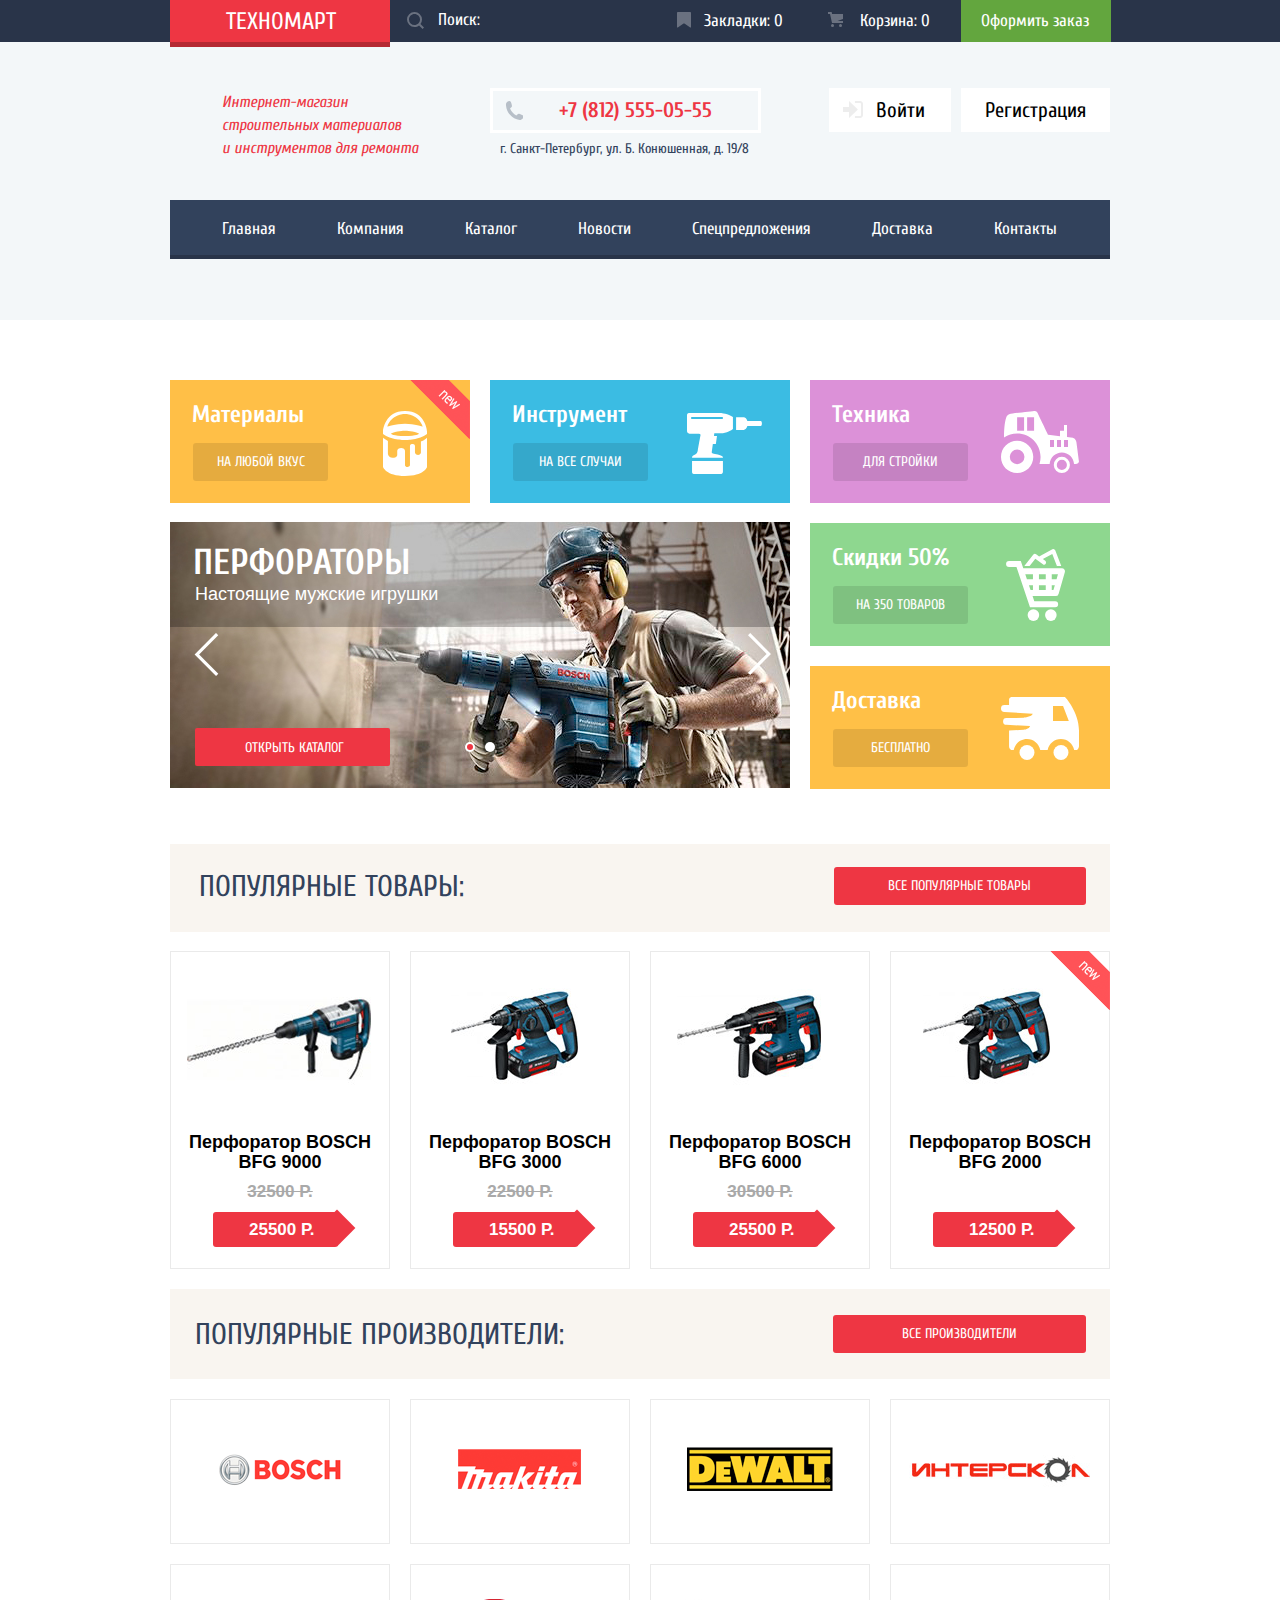
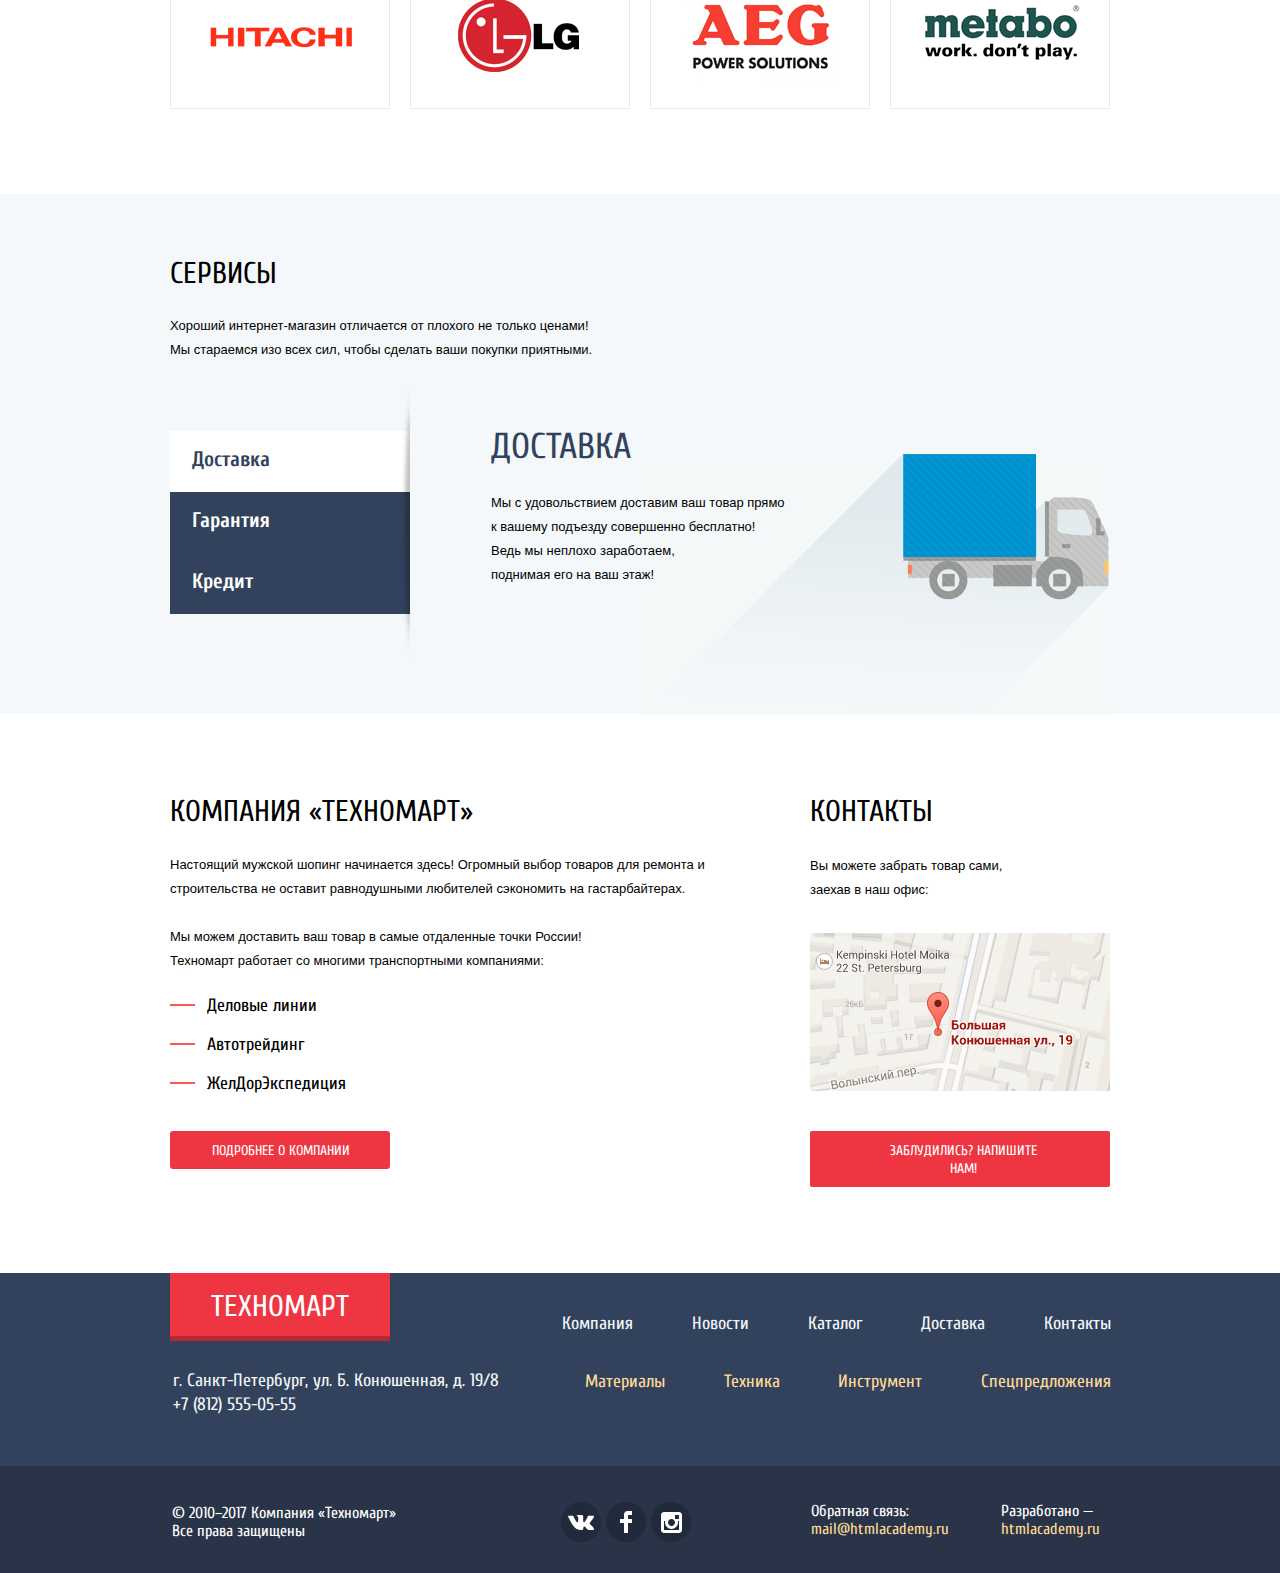
==== commit 945a8987: "дополнение" ====
--- a/index.html
+++ b/index.html
@@ -63,21 +63,21 @@
 						<div class="block block-materials">
 							<p>Материалы</p>
 							<span class="icon icon-1">
-								<img src="img/icon-1.svg" alt="icon-1">
+								<img src="img/icon-1.svg" width="44" height="66" alt="icon-1">
 							</span>
 							<a href="#" class="block-link">На любой вкус</a>
 						</div>
 						<div class="block block-tool">
 							<p>Инструмент</p>
 							<span class="icon icon-2">
-								<img src="img/icon-2.svg" alt="icon-2">
+								<img src="img/icon-2.svg" width="75" height="62" alt="icon-2">
 							</span>
 							<a href="#" class="block-link">На все случаи</a>
 						</div>
 						<div class="block block-mechanism">
 							<p>Техника</p>
 							<span class="icon icon-3">
-								<img src="img/icon-3.svg" alt="icon-3">
+								<img src="img/icon-3.svg" width="78" height="64" alt="icon-3">
 							</span>
 							<a href="#" class="block-link">Для стройки</a>
 						</div>
@@ -96,10 +96,10 @@
 										<a href="#"><img src="img/slide-1.jpg" width="620" height="266" alt="Перфораторы"></a>
 									</figure>
 									<span class="button gallery-button ">
-										<img class="gallery-button-back" src="img/icon-left.svg" alt="icon-left">
+										<img class="gallery-button-back" width="23" height="41" src="img/icon-left.svg" alt="icon-left">
 									</span>
 									<span class="button gallery-button">
-										<img class="gallery-button-next" src="img/icon-right.svg" alt="icon-right">
+										<img class="gallery-button-next" width="23" height="41" src="img/icon-right.svg" alt="icon-right">
 									</span>
 									<a href="#" class="btn-red btn-catalog">Открыть каталог</a>
           						</li>
@@ -110,10 +110,10 @@
 										<a href="#"><img src="img/slide-2.jpg" width="620" height="266" alt="Перфораторы"></a>		
 									</figure>
 									<span class="button gallery-button ">
-										<img class="gallery-button-back" src="img/icon-left.svg" alt="icon-left">
+										<img class="gallery-button-back"  width="23" height="41" src="img/icon-left.svg" alt="icon-left">
 									</span>
 									<span class="button gallery-button">
-										<img class="gallery-button-next" src="img/icon-right.svg" alt="icon-right">
+										<img class="gallery-button-next"  width="23" height="41" src="img/icon-right.svg" alt="icon-right">
 									</span>
 									<a href="#" class="btn-red btn-catalog">Открыть каталог</a>
           						</li>
@@ -123,14 +123,14 @@
 							<div class="block block-sale">
 								<p>Скидки 50%</p>
 								<span class="icon icon-4">
-									<img src="img/icon-4.svg" alt="icon-4">
+									<img src="img/icon-4.svg" width="59" height="72" alt="icon-4">
 								</span>
 								<a href="#" class="block-link">На 350 товаров</a>
 							</div>
 							<div class="block block-free">
 								<p>Доставка</p>
 								<span class="icon icon-5">
-									<img src="img/icon-5.svg" alt="icon-5">
+									<img src="img/icon-5.svg" width="78" height="63" alt="icon-5">
 								</span>
 								<a href="#" class="block-link">Бесплатно</a>
 							</div>
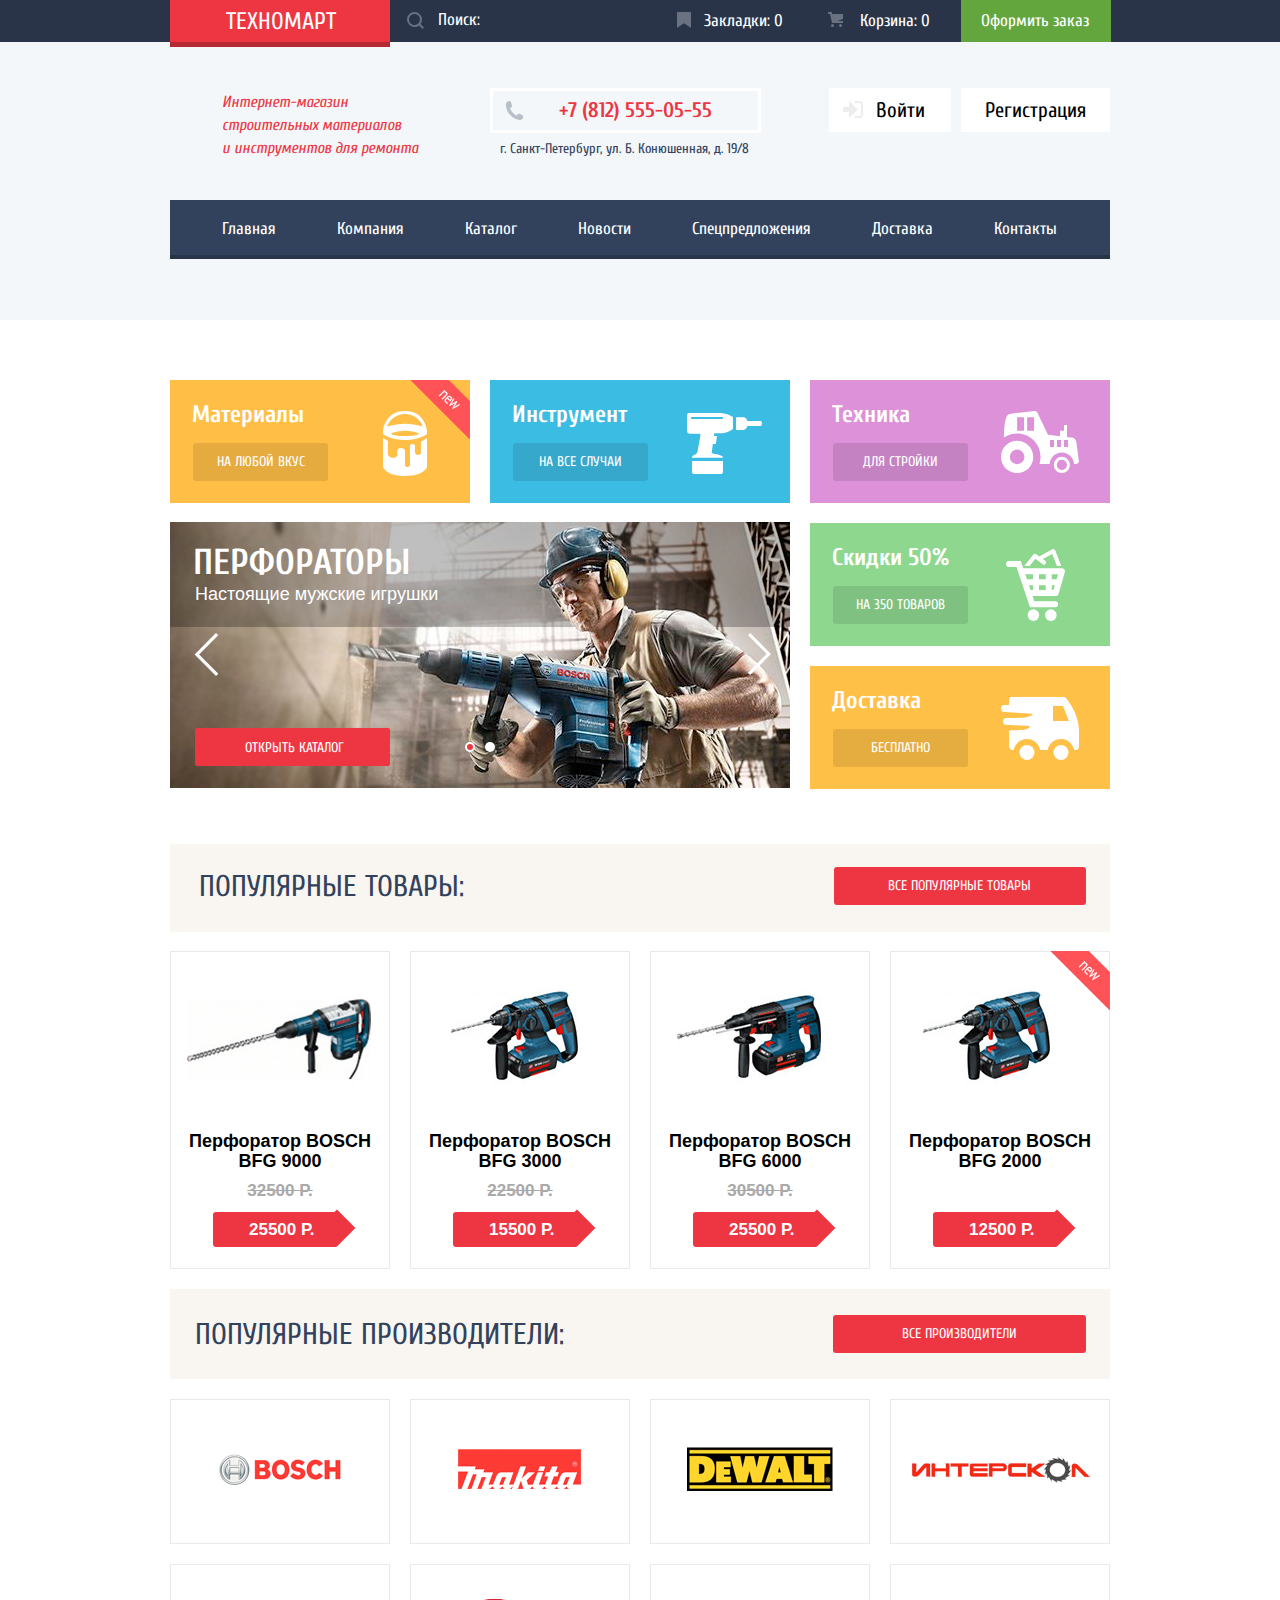
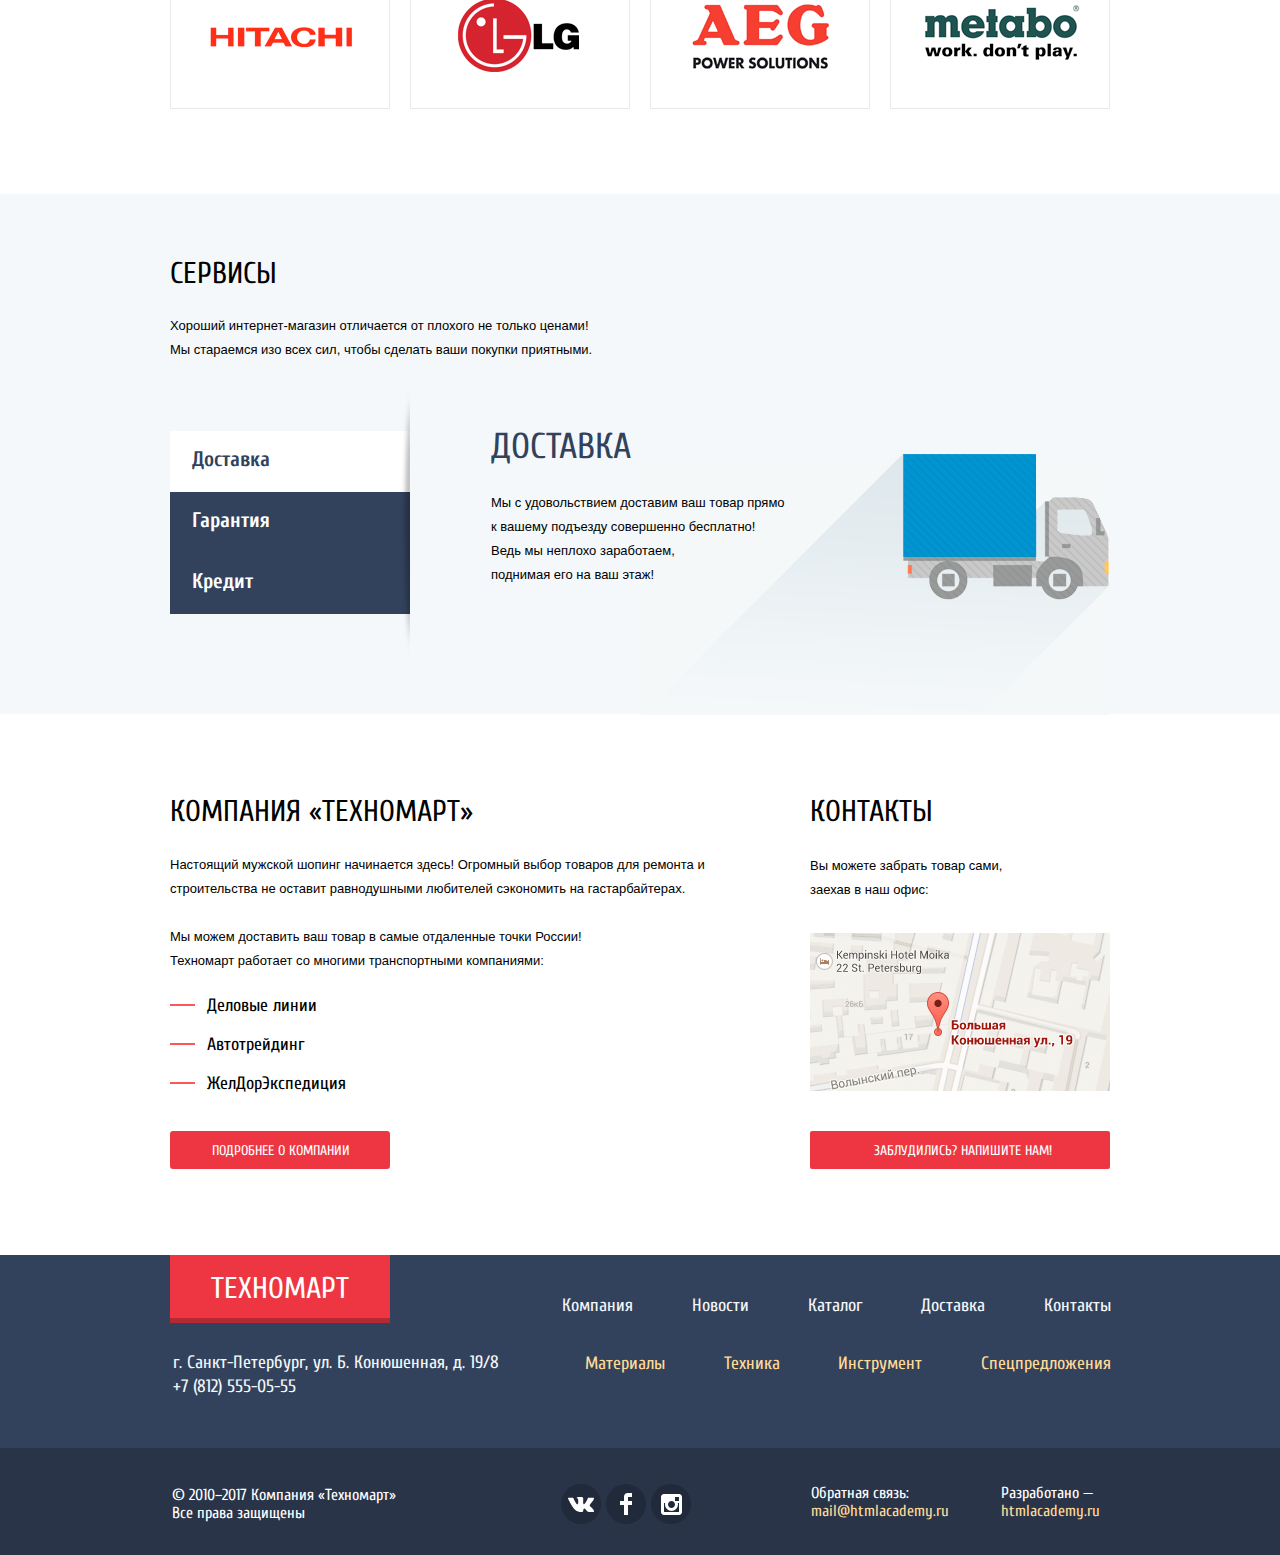
==== commit f833ea44: "Базовые критерии" ====
--- a/index.html
+++ b/index.html
@@ -1,417 +1,437 @@
 <!DOCTYPE html>
 <html lang="ru">
-	<head>
-		<meta charset="utf-8">
-		<title>HTML Academy: Техномарт</title>
-		<link href="https://fonts.googleapis.com/css?family=Cuprum:400,400i,700&PT+Sans:400,700" rel="stylesheet">
-		<link href="css/normalize.css" rel="stylesheet">
-		<link href="css/style.css" rel="stylesheet">
-	</head>
-	<body>
-		<header class="header">
-			<div class="header-top">
-				<div class="container">
-				   	<p class="logo" tabindex="0">Техномарт</p>
-					<form class="header-search">
-						<input class="header-search-block" type="search" name="srch" placeholder="Поиск:" id="header-search-id">
-						<label class="visually-hidden search-icon" for="header-search-id">Поиск</label>
-					</form>
-					<a href="#" class="header-marker">Закладки: 0</a>
-					<a href="#" class="header-pannier">Корзина: 0</a>
-					<a href="#" class="header-checkout">Оформить заказ</a>
-				</div>
-			</div>
-			<div class="header-bottom">
-				<div class="container">
-					<div class="site-slogan">
-						<h1 class="header-middle-slogan">Интернет-магазин</h1>
-						<h1 class="header-middle-slogan">строительных материалов</h1>
-						<h1 class="header-middle-slogan">и инструментов для ремонта</h1>
-					</div>
-					<div class="header-middle-contacts">
-						<p class="tel"><b>+7 (812) 555-05-55</b></p>
-						<p class="adress">г. Санкт-Петербург, ул. Б. Конюшенная, д. 19/8</p>
-					</div>
-					<div class="user-navigation">
-						<ul class="list-hiden user-navigation-list">
-							<li><a class="login" href="catalog.html">Войти</a></li>
-							<li><a class="check-in" href="check-in.html">Регистрация</a></li>
-						</ul>
-					</div>
-					<section class="header-nav">
-						<div class="container">
-					    	<h2 class="visually-hidden">Меню сайта</h2>
-					   		<ul class="list-hiden site-navigation">
-								<li><a class="main" href="main.html">Главная</a></li>
-								<li><a class="company" href="company.html">Компания</a></li>
-								<li><a class="catalog" href="catalog.html">Каталог</a></li>
-								<li><a class="news" href="news.html">Новости</a></li>
-						    	<li><a class="special-offers" href="special-offers.html">Спецпредложения</a></li>
-								<li><a class="delivery" href="delivery.html">Доставка</a></li>
-								<li><a class="contacts" href="contacts.html">Контакты</a></li>
-							</ul>
-						</div>
-					</section>
-				</div>
-			</div>	
-		</header>
-		<main class="main-part">
-			<section class="container main-container">
-				<h2 class="visually-hidden">Услуги</h2>
-				<div class="main-container-block">
-					<div class="wrapper-block">
-						<div class="block block-materials">
-							<p>Материалы</p>
-							<span class="icon icon-1">
+
+<head>
+    <meta charset="utf-8">
+    <title>HTML Academy: Техномарт</title>
+    <link href="https://fonts.googleapis.com/css?family=Cuprum:400,400i,700&PT+Sans:400,700" rel="stylesheet">
+    <link href="css/normalize.css" rel="stylesheet">
+    <link href="css/style.css" rel="stylesheet">
+</head>
+
+<body>
+    <header class="header">
+        <div class="header-top">
+            <div class="container">
+                <p class="logo" tabindex="0">Техномарт</p>
+                <form class="header-search">
+                    <input class="header-search-block" type="search" name="srch" placeholder="Поиск:" id="header-search-id">
+                    <label class="visually-hidden search-icon" for="header-search-id">Поиск</label>
+                </form>
+                <a href="#" class="header-marker">Закладки: 0</a>
+                <a href="#" class="header-pannier">Корзина: 0</a>
+                <a href="#" class="header-checkout">Оформить заказ</a>
+            </div>
+        </div>
+        <div class="header-bottom">
+            <div class="container">
+                <div class="site-slogan">
+                    <h1 class="header-middle-slogan">Интернет-магазин</h1>
+                    <h1 class="header-middle-slogan">строительных материалов</h1>
+                    <h1 class="header-middle-slogan">и инструментов для ремонта</h1>
+                </div>
+                <div class="header-middle-contacts">
+                    <p class="tel"><b>+7 (812) 555-05-55</b></p>
+                    <p class="adress">г. Санкт-Петербург, ул. Б. Конюшенная, д. 19/8</p>
+                </div>
+                <div class="user-navigation">
+                    <ul class="list-hiden user-navigation-list">
+                        <li><a class="login" href="catalog.html">Войти</a></li>
+                        <li><a class="check-in" href="check-in.html">Регистрация</a></li>
+                    </ul>
+                </div>
+                <section class="header-nav">
+                    <div class="container">
+                        <h2 class="visually-hidden">Меню сайта</h2>
+                        <ul class="list-hiden site-navigation">
+                            <li><a class="main" href="main.html">Главная</a></li>
+                            <li><a class="company" href="company.html">Компания</a></li>
+                            <li><a class="catalog" href="catalog.html">Каталог</a></li>
+                            <li><a class="news" href="news.html">Новости</a></li>
+                            <li><a class="special-offers" href="special-offers.html">Спецпредложения</a></li>
+                            <li><a class="delivery" href="delivery.html">Доставка</a></li>
+                            <li><a class="contacts" href="contacts.html">Контакты</a></li>
+                        </ul>
+                    </div>
+                </section>
+            </div>
+        </div>
+    </header>
+    <main class="main-part">
+        <section class="container main-container">
+            <h2 class="visually-hidden">Услуги</h2>
+            <div class="main-container-block">
+                <div class="wrapper-block">
+                    <div class="block block-materials">
+                        <p>Материалы</p>
+                        <span class="icon icon-1">
 								<img src="img/icon-1.svg" width="44" height="66" alt="icon-1">
 							</span>
-							<a href="#" class="block-link">На любой вкус</a>
-						</div>
-						<div class="block block-tool">
-							<p>Инструмент</p>
-							<span class="icon icon-2">
+                        <a href="#" class="block-link">На любой вкус</a>
+                    </div>
+                    <div class="block block-tool">
+                        <p>Инструмент</p>
+                        <span class="icon icon-2">
 								<img src="img/icon-2.svg" width="75" height="62" alt="icon-2">
 							</span>
-							<a href="#" class="block-link">На все случаи</a>
-						</div>
-						<div class="block block-mechanism">
-							<p>Техника</p>
-							<span class="icon icon-3">
+                        <a href="#" class="block-link">На все случаи</a>
+                    </div>
+                    <div class="block block-mechanism">
+                        <p>Техника</p>
+                        <span class="icon icon-3">
 								<img src="img/icon-3.svg" width="78" height="64" alt="icon-3">
 							</span>
-							<a href="#" class="block-link">Для стройки</a>
-						</div>
-						<div class="block-gallery">
-							<input class="visually-hidden" type="radio" id="slider-1" name="slider-1" checked>
-       						<input class="visually-hidden" type="radio" id="slider-2" name="slider-2">
-							<div class="slider-controls">
-								<label class="slider-controls-item slider-controls-item--1" for="slider-1">Первый</label>
-          						<label class="slider-controls-item slider-controls-item--2" for="slider-2">Второй</label>
-          					</div>
-          					<ul class="block-gallery-list">
-          						<li class="block-gallery-item">
-          							<p class="topic-gallery">Перфораторы</p>
-									<p class="topic-gallery-slogan-1">Настоящие мужские игрушки</p>
-									<figure class="gallery-1">
-										<a href="#"><img src="img/slide-1.jpg" width="620" height="266" alt="Перфораторы"></a>
-									</figure>
-									<span class="button gallery-button ">
+                        <a href="#" class="block-link">Для стройки</a>
+                    </div>
+                    <div class="block-gallery">
+                        <input class="visually-hidden" type="radio" id="slider-1" name="slider-1" checked>
+                        <input class="visually-hidden" type="radio" id="slider-2" name="slider-2">
+                        <div class="slider-controls">
+                            <label class="slider-controls-item slider-controls-item--1" for="slider-1">Первый</label>
+                            <label class="slider-controls-item slider-controls-item--2" for="slider-2">Второй</label>
+                        </div>
+                        <ul class="block-gallery-list">
+                            <li class="block-gallery-item">
+                                <p class="topic-gallery">Перфораторы</p>
+                                <p class="topic-gallery-slogan-1">Настоящие мужские игрушки</p>
+                                <figure class="gallery-1">
+                                    <a href="#"><img src="img/slide-1.jpg" width="620" height="266" alt="Перфораторы"></a>
+                                </figure>
+                                <span class="button gallery-button ">
 										<img class="gallery-button-back" width="23" height="41" src="img/icon-left.svg" alt="icon-left">
 									</span>
-									<span class="button gallery-button">
+                                <span class="button gallery-button">
 										<img class="gallery-button-next" width="23" height="41" src="img/icon-right.svg" alt="icon-right">
 									</span>
-									<a href="#" class="btn-red btn-catalog">Открыть каталог</a>
-          						</li>
-          						<li class="block-gallery-item">
-          							<p class="topic-gallery-2">Дрели</p>
-									<p class="topic-gallery-slogan-2">Соседям на радость!</p>
-									<figure class="gallery-2">
-										<a href="#"><img src="img/slide-2.jpg" width="620" height="266" alt="Перфораторы"></a>		
-									</figure>
-									<span class="button gallery-button ">
+                                <a href="#" class="btn-red btn-catalog">Открыть каталог</a>
+                            </li>
+                            <li class="block-gallery-item">
+                                <p class="topic-gallery-2">Дрели</p>
+                                <p class="topic-gallery-slogan-2">Соседям на радость!</p>
+                                <figure class="gallery-2">
+                                    <a href="#"><img src="img/slide-2.jpg" width="620" height="266" alt="Перфораторы"></a>
+                                </figure>
+                                <span class="button gallery-button ">
 										<img class="gallery-button-back"  width="23" height="41" src="img/icon-left.svg" alt="icon-left">
 									</span>
-									<span class="button gallery-button">
+                                <span class="button gallery-button">
 										<img class="gallery-button-next"  width="23" height="41" src="img/icon-right.svg" alt="icon-right">
 									</span>
-									<a href="#" class="btn-red btn-catalog">Открыть каталог</a>
-          						</li>
-                 			</ul>
-                 		</div>
-          				<div class="block-column">
-							<div class="block block-sale">
-								<p>Скидки 50%</p>
-								<span class="icon icon-4">
+                                <a href="#" class="btn-red btn-catalog">Открыть каталог</a>
+                            </li>
+                        </ul>
+                    </div>
+                    <div class="block-column">
+                        <div class="block block-sale">
+                            <p>Скидки 50%</p>
+                            <span class="icon icon-4">
 									<img src="img/icon-4.svg" width="59" height="72" alt="icon-4">
 								</span>
-								<a href="#" class="block-link">На 350 товаров</a>
-							</div>
-							<div class="block block-free">
-								<p>Доставка</p>
-								<span class="icon icon-5">
+                            <a href="#" class="block-link">На 350 товаров</a>
+                        </div>
+                        <div class="block block-free">
+                            <p>Доставка</p>
+                            <span class="icon icon-5">
 									<img src="img/icon-5.svg" width="78" height="63" alt="icon-5">
 								</span>
-								<a href="#" class="block-link">Бесплатно</a>
-							</div>
-						</div>
-					</div>
-			    </div>
-			</section>
-			<section class="container main-gds">
-				<div class="wrapper-main-gds">
-					<h2 class="container main-topic">Популярные товары:</h2>
-					<a href="#" class="btn-red btn-all-gds">Все популярные товары</a>
-				</div>
-			 	<div class="container wrapper-gds">
-					<ul class="list-hiden main-gds-list">
-						<li class="main-gds-item">
-							<div class="actions">
-                            	<a class="button-buy" href="#">Купить</a>
-                            	<a class="button-mark" href="#">В закладки</a>
-                        	</div>
-							<a href="main-gds-item.html">
-								<p class="main-gds-image">
-									<img class="BFG-9000" src="img/product-1.jpg" width="184" height="164" alt="Перфоратор BOSCH BFG 9000">
-								</p> 
-								<h3	class="main-gds-category">Перфоратор BOSCH</h3>
-								<h3 class="main-gds-id">BFG 9000</h3>
-							</a>
-							<p class="old-price">32500 Р.</p>
-							<p class="main-gds-item-price">
-								<a class="button" href="#">25500 Р.</a>
-							</p>
-						</li>
-						<li class="main-gds-item">
-							<div class="actions">
-                           		<a class="button-buy" href="#">Купить</a>
-                            	<a class="button-mark" href="#">В закладки</a>
-                        	</div>
-							<a href="main-gds-item.html">
-								<p class="main-gds-image">
-									<img class="BFG-3000" src="img/product-2.jpg" width="127" height="112" alt="Перфоратор BOSCH BFG 3000">
-								</p>	
-								<h3 class="main-gds-category">Перфоратор BOSCH</h3>
-								<h3 class="main-gds-id">BFG 3000</h3>
-							</a>
-							<p class="old-price">22500 Р.</p>
-							<p class="main-gds-item-price">
-								<a class="button" href="#">15500 Р.</a>
-							</p>
-						</li>
-						<li class="main-gds-item">
-							<div class="actions">
-                            	<a class="button-buy" href="#">Купить</a>
-                            	<a class="button-mark" href="#">В закладки</a>
-                       		</div>
-							<a href="main-gds-item.html">
-								<p class="main-gds-image">
-									<img class="BFG-6000" src="img/product-3.jpg" width="144" height="128" alt="Перфоратор BOSCH BFG 6000">
-								</p>	
-								<h3 class="main-gds-category">Перфоратор BOSCH</h3>
-								<h3 class="main-gds-id">BFG 6000</h3>
-							</a>
-							<p class="old-price">30500 Р.</p>
-							<p class="main-gds-item-price">
-								<a class="button" href="#">25500 Р.</a>
-							</p>
-						</li>
-						<li class="flag main-gds-item">
-							<div class=" actions">
-                            	<a class="button-buy" href="#">Купить</a>
-                            	<a class="button-mark" href="#">В закладки</a>
-                        	</div>
-							<a href="main-gds-item.html">
-								<p class="main-gds-image">
-									<img class="BFG-2000" src="img/product-4.jpg" width="127" height="112" alt="Перфоратор BOSCH BFG 2000">
-								</p>
-								<h3 class="main-gds-category">Перфоратор BOSCH</h3>
-								<h3 class="main-gds-id">BFG 2000</h3>
-							</a>
-							<p class="main-gds-item-price">
-								<a class="button" href="#">12500 Р.</a>
-							</p>
-						</li>
-					</ul>
-				</div>
-			</section>
-			<section class="container main-manufact">
-				<div class="wrapper-main-manufact">
-					<h2 class="main-topic">Популярные производители:</h2>
-					<a href="#" class="btn-red btn-manufact">Все производители</a>
-				</div>
-				<ul class="list-hiden main-manufact-list">
-					<li class="manufact-item">
-						<a href="#" class="main-manufact-image">
-							<img class="image-BOSCH" src="img/manufacturer-1.png" width="126" height="37" alt="BOSCH">
-						</a>
-					</li>
-					<li class="manufact-item">
-						<a href="#" class="main-manufact-image">
-							<img class="image-Makita" src="img/manufacturer-2.png" width="123" height="40" alt="Makita Corporation">
-						</a>
-					</li>
-					<li class="manufact-item">
-						<a href="#" class="main-manufact-image">
-							<img class="image-DeWALT" src="img/manufacturer-3.png" width="146" height="44" alt="DeWALT">
-						</a>
-					</li>
-					<li class="manufact-item">
-						<a href="#" class="main-manufact-image">
-							<img class="image-interscol" src="img/manufacturer-4.png" width="181" height="37" alt="Интерскол">
-						</a>
-					</li>
-					<li class="manufact-item">
-						<a href="#" class="main-manufact-image">
-							<img class="image-hitachi" src="img/manufacturer-5.png" width="169" height="31" alt="HITACHI">
-						</a>
-					</li>
-					<li class="manufact-item">
-						<a href="#" class="main-manufact-image">
-							<img class="image-lg" src="img/manufacturer-6.png" width="121" height="73" alt="LG">
-						</a>
-					</li>
-					<li class="manufact-item">
-						<a href="#" class="main-manufact-image">
-							<img class="image-aeg" src="img/manufacturer-7.png" width="151" height="96" alt="AEG">
-						</a>
-					</li>
-					<li class="manufact-item">
-						<a href="#" class="main-manufact-image">
-							<img class="image-metabo" src="img/manufacturer-8.png" width="204" height="69" alt="metabo">
-						</a>
-					</li>
-				</ul>
-			</section>
-			<section class="main-services">
-				<div class="container wrapper-services">
-					<div class="block-services">
-						<h3 class="main-services-topic">СЕРВИСЫ</h3>
-						<p class="services-slogan">Хороший интернет-магазин отличается от плохого не только ценами!</p>
-						<p class="services-slogan-bottom">Мы стараемся изо всех сил, чтобы сделать ваши покупки приятными.</p>
-					</div>
-					<div class="services-row">
-						<ul class="list-hiden main-services-list">
-							<li>
-								<a href="#" class="services-item-active services-item">Доставка</a>
-							</li>
-							<li>
-								<a href="#" class="services-item">Гарантия</a>
-							</li>
-							<li>
-								<a href="#" class="services-item">Кредит</a>
-							</li>
-						</ul>
-						<div class="wrapper-block-delivery">
-							<h3 class="delivery-topic">ДОСТАВКА</h3>
-							<p class="main-services-slogan">Мы с удовольствием доставим ваш товар прямо </p>
-							<p class="main-services-slogan"> к вашему подъезду совершенно бесплатно! </p>
-							<p class="main-services-slogan">Ведь мы неплохо заработаем, </p> 
-							<p class="main-services-slogan">поднимая его на ваш этаж!</p>
-							<h3 class="visually-hidden guarantee-topic">ГАРАНТИЯ</h3>
-							<p class="visually-hidden slogan-guarantee">Если купленный у нас товар поломается или заискрит, а также в случае пожара, спровоцированного его возгаранием,  вы всегда можете быть уверены в нашей гарантии. Мы обменяем сгоревший товар на новый. Дом уж восстановите как-нибудь сами.
-							</p>
-							<h3 class="visually-hidden credit-topic">КРЕДИТ</h3>	
-							<p class="visually-hidden slogan-credit">Залезть в долговую яму стало проще!
-				Кредитные консультанты придут вам на помощь.
-								<a href="#" class="visually-hidden">Отправить заявку</a>
-							</p>
-						</div>
-					</div>
-				</div>	
-			</section>
-			<div class="container wrapper-about-us">
-				<div class="main-about-us">
-					<h3 class="main-about-us-topic">КОМПАНИЯ «Техномарт»</h3>
-					<p class="main-about-us-slogan">Настоящий мужской шопинг начинается здесь! Огромный выбор товаров для ремонта и строительства не оставит равнодушными любителей сэкономить на гастарбайтерах.</p>
-					<p class="about-us">Мы можем доставить ваш товар в самые отдаленные точки России!</p>
-			 		<p class="paragraph">Техномарт работает со многими транспортными компаниями:</p>
-					<ul class="list-hiden main-transport-companies-list">
-						<li class="companies-item">Деловые линии</li>
-						<li class="companies-item">Автотрейдинг</li>
-						<li class="companies-item">ЖелДорЭкспедиция</li>
-					</ul>
-					<a href="#" class="btn-red btn-about-us">Подробнее о Компании</a>
-				</div>
-				<div class="main-contacts">
-					<h3 class="main-contacts-topic">КОНТАКТЫ</h3>
-					<p class="main-contacts-slogan">Вы можете забрать товар сами,</p> 
-					<p class="main-contacts-slogan">заехав в наш офис:</p>
-					<p class="main-contacts-map">
-						<img src="img/map.png" width="300" height="158" alt="Карта">
-					</p>
-					<a href="#" class="btn-red btn-write">Заблудились? Напишите нам!</a>
-				</div>
-			</div>
-		</main>
-		<footer class="footer-all">
-			<div class="wrapper-footer-container">
-				<div class="container footer-container">
-					<div class="footer-top">
-						<a href="#" class="footer-top-logo">ТЕХНОМАРТ</a>
-						<p class="footer-top-contacts">г. Санкт-Петербург, ул. Б. Конюшенная, д. 19/8 </p><p class="footer-top-contacts">+7 (812) 555-05-55</p>
-					</div>
-					<div class="footer-top">
-						<ul class="list-hiden footer-top-list-first">
-							<li><a href="company.html">Компания</a></li>
-							<li><a href="news.html" >Новости</a></li>
-							<li><a href="catalog.html">Каталог</a></li>
-							<li><a href="delivery.html">Доставка</a></li>
-							<li><a href="contacts.html">Контакты</a></li>
-						</ul>
-						<ul class="list-hiden footer-top-list-second">
-							<li><a href="#">Материалы</a></li>
-							<li><a href="#">Техника</a></li>
-							<li><a href="#">Инструмент</a></li>
-							<li><a href="#">Спецпредложения</a></li>
-						</ul>
-					</div>	
-				</div>
-			</div>
-			<div class="container wrapper-footer-bottom">
-				<div class="footer-bottom-copyright">
-					<p>© 2010–2017 Компания «Техномарт»</p>
-					<p>Все права защищены</p>
-				</div>
-				<div class="footer-bottom-social">
-					<ul class="list-hiden">
-						<li><a href="#" class="social-button"><span class="visually-hidden">Вконтакте</span>
-							<svg xmlns="http://www.w3.org/2000/svg" width="26" height="15" viewBox="0 0 26 15"><path fill="#FFF" d="M16.138 11.51c.956-.309 2.18 2.04 3.483 2.939.978.681 1.727.534 1.727.534l3.473-.05s1.815-.112.957-1.554c-.071-.12-.503-1.069-2.585-3.022-2.177-2.043-1.882-1.712.739-5.244 1.597-2.153 2.236-3.468 2.036-4.028-.192-.539-1.365-.399-1.365-.399L20.69.713c-.381.001-.704.119-.851.515-.003.004-.621 1.666-1.445 3.079-1.741 2.989-2.436 3.148-2.724 2.961-.661-.433-.494-1.737-.494-2.664 0-2.897.432-4.105-.846-4.417-.427-.104-.739-.172-1.828-.182-1.392-.021-2.574 0-3.244.329-.445.223-.786.712-.579.74.26.035.843.16 1.155.586.401.552.389 1.789.389 1.789s.229 3.411-.54 3.834c-.528.29-1.25-.302-2.803-3.016-.793-1.388-1.392-2.922-1.392-2.922s-.116-.285-.326-.441c-.25-.185-.6-.244-.6-.244L.848.684S.29.7.085.946c-.182.218-.015.668-.015.668s2.909 6.881 6.203 10.347c3.02 3.182 6.452 2.971 6.452 2.971h1.555s.469-.054.709-.312c.224-.24.214-.691.214-.691s-.031-2.109.935-2.419z"/></svg></a>
-						</li>
-						<li><a href="#" class="social-button"><span class="visually-hidden">Фейсбук</span>
-							<svg xmlns="http://www.w3.org/2000/svg" width="12" height="22" viewBox="0 0 12 22"><path fill="#FFF" d="M12 4V0H8a4 4 0 0 0-4 4v4H0v4h4v10h4V12h4V8H8V4h4z"/></svg></a>
-						</li>
-						<li><a href="#" class="social-button"><span class="visually-hidden">Инстаграм</span>
-							<svg xmlns="http://www.w3.org/2000/svg" width="21" height="21" viewBox="0 0 21 21"><path fill="#FFF" d="M18 0H3C1.35 0 0 1.35 0 3v15c0 1.65 1.35 3 3 3h15c1.65 0 3-1.35 3-3V3c0-1.65-1.35-3-3-3zm-7.5 7c1.93 0 3.5 1.57 3.5 3.5S12.43 14 10.5 14 7 12.43 7 10.5 8.57 7 10.5 7zM18 18H3V9h1.181A6.504 6.504 0 0 0 4 10.5a6.5 6.5 0 1 0 13 0 6.45 6.45 0 0 0-.181-1.5H18v9zm0-11h-4V3h4v4z"/></svg></a>
-						</li>
-					</ul>
-				</div>
-				<div class="footer-bottom-feedback">
-					<div class="wrapper-feedback">
-						<div class="footer-feedback">
-							<p>Обратная связь:</p>
-							<p class="footer-mail"><a href="mailto:mail@htmlacademy.ru">mail@htmlacademy.ru</a></p>
-						</div>
-						<div>
-							<p>Разработано —</p>
-							<p class="footer-link"><a href="https://htmlacademy.ru">htmlacademy.ru</a></p>
-						</div>
-					</div>
-				</div>
-			</div>
-		</footer>
-		<section class="form form-write-us">
-           <h3 class="visually-hidden">Как с нами связаться</h3>
-			<form class="wrapper-form" action="https://echo.htmlacademy.ru" method="post">
-		  		<div class="form-top">
-					<p>
-						<label for="name">Ваше имя:</label>
-						<input class="users-name" type="text" name="users-name" id="name" placeholder="Представтесь, пожалуйста" required>
-					</p>
-					<p>
-						<label for="email">Ваш e-mail:</label>
-						<input class="users-email" type="email" name="email" id="email" placeholder="Для отправки ответа" required>
-					</p>
-				</div>	
-  				<p>  
-					<label class="textarea-topic" for="message">Текст письма:</label>
-				</p>		
-				<p>
-					<textarea class="users-massage" rows="5" name="text" id="message" placeholder="В свободной форме"></textarea>
-				</p>
-		   		<div class="form-bottom">
-					<button class="btn-red btn-send" type="submit" id="send">Отправить</button>
-				</div>
-			</form>
-			<button class="form-close" type="button">Закрыть</button>	
-		</section>	
-		<section class="form form-map">
-			<h3 class="visually-hidden">Как до нас добраться</h3>
-			<p>
-				<img src="img/big-map.png" width="940" height="446" alt="Карта">
-			</p>
-			<button class="form-close" type="button">Закрыть</button>	
-		</section>
-		<script src="js/scripts.js"></script>
-	</body>
-</html>
+                            <a href="#" class="block-link">Бесплатно</a>
+                        </div>
+                    </div>
+                </div>
+            </div>
+        </section>
+        <section class="container main-gds">
+            <div class="wrapper-main-gds">
+                <h2 class="container main-topic">Популярные товары:</h2>
+                <a href="#" class="btn-red btn-all-gds">Все популярные товары</a>
+            </div>
+            <div class="container wrapper-gds">
+                <ul class="list-hiden main-gds-list">
+                    <li class="main-gds-item">
+                        <div class="actions">
+                            <a class="button-buy" href="#">Купить</a>
+                            <a class="button-mark" href="#">В закладки</a>
+                        </div>
+                        <a href="main-gds-item.html">
+                            <p class="main-gds-image">
+                                <img class="BFG-9000" src="img/product-1.jpg" width="184" height="164" alt="Перфоратор BOSCH BFG 9000">
+                            </p>
+                            <h3 class="main-gds-category">Перфоратор BOSCH</h3>
+                            <h3 class="main-gds-id">BFG 9000</h3>
+                        </a>
+                        <p class="old-price">32500 Р.</p>
+                        <p class="main-gds-item-price">
+                            <a class="button" href="#">25500 Р.</a>
+                        </p>
+                    </li>
+                    <li class="main-gds-item">
+                        <div class="actions">
+                            <a class="button-buy" href="#">Купить</a>
+                            <a class="button-mark" href="#">В закладки</a>
+                        </div>
+                        <a href="main-gds-item.html">
+                            <p class="main-gds-image">
+                                <img class="BFG-3000" src="img/product-2.jpg" width="127" height="112" alt="Перфоратор BOSCH BFG 3000">
+                            </p>
+                            <h3 class="main-gds-category">Перфоратор BOSCH</h3>
+                            <h3 class="main-gds-id">BFG 3000</h3>
+                        </a>
+                        <p class="old-price">22500 Р.</p>
+                        <p class="main-gds-item-price">
+                            <a class="button" href="#">15500 Р.</a>
+                        </p>
+                    </li>
+                    <li class="main-gds-item">
+                        <div class="actions">
+                            <a class="button-buy" href="#">Купить</a>
+                            <a class="button-mark" href="#">В закладки</a>
+                        </div>
+                        <a href="main-gds-item.html">
+                            <p class="main-gds-image">
+                                <img class="BFG-6000" src="img/product-3.jpg" width="144" height="128" alt="Перфоратор BOSCH BFG 6000">
+                            </p>
+                            <h3 class="main-gds-category">Перфоратор BOSCH</h3>
+                            <h3 class="main-gds-id">BFG 6000</h3>
+                        </a>
+                        <p class="old-price">30500 Р.</p>
+                        <p class="main-gds-item-price">
+                            <a class="button" href="#">25500 Р.</a>
+                        </p>
+                    </li>
+                    <li class="flag main-gds-item">
+                        <div class=" actions">
+                            <a class="button-buy" href="#">Купить</a>
+                            <a class="button-mark" href="#">В закладки</a>
+                        </div>
+                        <a href="main-gds-item.html">
+                            <p class="main-gds-image">
+                                <img class="BFG-2000" src="img/product-4.jpg" width="127" height="112" alt="Перфоратор BOSCH BFG 2000">
+                            </p>
+                            <h3 class="main-gds-category">Перфоратор BOSCH</h3>
+                            <h3 class="main-gds-id">BFG 2000</h3>
+                        </a>
+                        <p class="main-gds-item-price">
+                            <a class="button" href="#">12500 Р.</a>
+                        </p>
+                    </li>
+                </ul>
+            </div>
+        </section>
+        <section class="container main-manufact">
+            <div class="wrapper-main-manufact">
+                <h2 class="main-topic">Популярные производители:</h2>
+                <a href="#" class="btn-red btn-manufact">Все производители</a>
+            </div>
+            <ul class="list-hiden main-manufact-list">
+                <li class="manufact-item">
+                    <a href="#" class="main-manufact-image">
+                        <img class="image-BOSCH" src="img/manufacturer-1.png" width="126" height="37" alt="BOSCH">
+                    </a>
+                </li>
+                <li class="manufact-item">
+                    <a href="#" class="main-manufact-image">
+                        <img class="image-Makita" src="img/manufacturer-2.png" width="123" height="40" alt="Makita Corporation">
+                    </a>
+                </li>
+                <li class="manufact-item">
+                    <a href="#" class="main-manufact-image">
+                        <img class="image-DeWALT" src="img/manufacturer-3.png" width="146" height="44" alt="DeWALT">
+                    </a>
+                </li>
+                <li class="manufact-item">
+                    <a href="#" class="main-manufact-image">
+                        <img class="image-interscol" src="img/manufacturer-4.png" width="181" height="37" alt="Интерскол">
+                    </a>
+                </li>
+                <li class="manufact-item">
+                    <a href="#" class="main-manufact-image">
+                        <img class="image-hitachi" src="img/manufacturer-5.png" width="169" height="31" alt="HITACHI">
+                    </a>
+                </li>
+                <li class="manufact-item">
+                    <a href="#" class="main-manufact-image">
+                        <img class="image-lg" src="img/manufacturer-6.png" width="121" height="73" alt="LG">
+                    </a>
+                </li>
+                <li class="manufact-item">
+                    <a href="#" class="main-manufact-image">
+                        <img class="image-aeg" src="img/manufacturer-7.png" width="151" height="96" alt="AEG">
+                    </a>
+                </li>
+                <li class="manufact-item">
+                    <a href="#" class="main-manufact-image">
+                        <img class="image-metabo" src="img/manufacturer-8.png" width="204" height="69" alt="metabo">
+                    </a>
+                </li>
+            </ul>
+        </section>
+        <section class="main-services">
+            <div class="container wrapper-services">
+                <div class="block-services">
+                    <h3 class="main-services-topic">СЕРВИСЫ</h3>
+                    <p class="services-slogan">Хороший интернет-магазин отличается от плохого не только ценами!</p>
+                    <p class="services-slogan-bottom">Мы стараемся изо всех сил, чтобы сделать ваши покупки приятными.</p>
+                </div>
+                <div class="services-row">
+                    <ul class="list-hiden main-services-list">
+                        <li>
+                            <a href="#" class="services-item-active services-item">Доставка</a>
+                        </li>
+                        <li>
+                            <a href="#" class="services-item">Гарантия</a>
+                        </li>
+                        <li>
+                            <a href="#" class="services-item">Кредит</a>
+                        </li>
+                    </ul>
+                    <div class="wrapper-block-delivery">
+                        <h3 class="delivery-topic">ДОСТАВКА</h3>
+                        <p class="main-services-slogan">Мы с удовольствием доставим ваш товар прямо </p>
+                        <p class="main-services-slogan"> к вашему подъезду совершенно бесплатно! </p>
+                        <p class="main-services-slogan">Ведь мы неплохо заработаем, </p>
+                        <p class="main-services-slogan">поднимая его на ваш этаж!</p>
+                        <h3 class="visually-hidden guarantee-topic">ГАРАНТИЯ</h3>
+                        <p class="visually-hidden slogan-guarantee">Если купленный у нас товар поломается или заискрит, а также в случае пожара, спровоцированного его возгаранием, вы всегда можете быть уверены в нашей гарантии. Мы обменяем сгоревший товар на новый. Дом уж восстановите как-нибудь сами.
+                        </p>
+                        <h3 class="visually-hidden credit-topic">КРЕДИТ</h3>
+                        <p class="visually-hidden slogan-credit">Залезть в долговую яму стало проще! Кредитные консультанты придут вам на помощь.
+                            <a href="#" class="visually-hidden">Отправить заявку</a>
+                        </p>
+                    </div>
+                </div>
+            </div>
+        </section>
+        <div class="container wrapper-about-us">
+            <div class="main-about-us">
+                <h3 class="main-about-us-topic">КОМПАНИЯ «Техномарт»</h3>
+                <p class="main-about-us-slogan">Настоящий мужской шопинг начинается здесь! Огромный выбор товаров для ремонта и строительства не оставит равнодушными любителей сэкономить на гастарбайтерах.</p>
+                <p class="about-us">Мы можем доставить ваш товар в самые отдаленные точки России!</p>
+                <p class="paragraph">Техномарт работает со многими транспортными компаниями:</p>
+                <ul class="list-hiden main-transport-companies-list">
+                    <li class="companies-item">Деловые линии</li>
+                    <li class="companies-item">Автотрейдинг</li>
+                    <li class="companies-item">ЖелДорЭкспедиция</li>
+                </ul>
+                <a href="#" class="btn-red btn-about-us">Подробнее о Компании</a>
+            </div>
+            <div class="main-contacts">
+                <h3 class="main-contacts-topic">КОНТАКТЫ</h3>
+                <p class="main-contacts-slogan">Вы можете забрать товар сами,</p>
+                <p class="main-contacts-slogan">заехав в наш офис:</p>
+                <p class="main-contacts-map">
+                	<a href="https://www.google.ru/maps">
+                    	<img src="img/map.png" width="300" height="158" alt="Карта">
+                    </a>	
+                </p>
+                <a href="#" class="btn-red btn-write">Заблудились? Напишите нам!</a>
+            </div>
+        </div>
+    </main>
+    <footer class="footer-all">
+        <div class="wrapper-footer-container">
+            <div class="container footer-container">
+                <div class="footer-top">
+                    <a href="#" class="footer-top-logo">ТЕХНОМАРТ</a>
+                    <p class="footer-top-contacts">г. Санкт-Петербург, ул. Б. Конюшенная, д. 19/8 </p>
+                    <p class="footer-top-contacts">+7 (812) 555-05-55</p>
+                </div>
+                <div class="footer-top">
+                    <ul class="list-hiden footer-top-list-first">
+                        <li><a href="company.html">Компания</a></li>
+                        <li><a href="news.html">Новости</a></li>
+                        <li><a href="catalog.html">Каталог</a></li>
+                        <li><a href="delivery.html">Доставка</a></li>
+                        <li><a href="contacts.html">Контакты</a></li>
+                    </ul>
+                    <ul class="list-hiden footer-top-list-second">
+                        <li><a href="#">Материалы</a></li>
+                        <li><a href="#">Техника</a></li>
+                        <li><a href="#">Инструмент</a></li>
+                        <li><a href="#">Спецпредложения</a></li>
+                    </ul>
+                </div>
+            </div>
+        </div>
+        <div class="container wrapper-footer-bottom">
+            <div class="footer-bottom-copyright">
+                <p>© 2010–2017 Компания «Техномарт»</p>
+                <p>Все права защищены</p>
+            </div>
+            <div class="footer-bottom-social">
+                <ul class="list-hiden">
+                    <li>
+                        <a href="#" class="social-button">
+                            <span class="visually-hidden">Вконтакте</span>
+                            <svg xmlns="http://www.w3.org/2000/svg" width="26" height="15" viewBox="0 0 26 15">
+                                <path fill="#FFF" d="M16.138 11.51c.956-.309 2.18 2.04 3.483 2.939.978.681 1.727.534 1.727.534l3.473-.05s1.815-.112.957-1.554c-.071-.12-.503-1.069-2.585-3.022-2.177-2.043-1.882-1.712.739-5.244 1.597-2.153 2.236-3.468 2.036-4.028-.192-.539-1.365-.399-1.365-.399L20.69.713c-.381.001-.704.119-.851.515-.003.004-.621 1.666-1.445 3.079-1.741 2.989-2.436 3.148-2.724 2.961-.661-.433-.494-1.737-.494-2.664 0-2.897.432-4.105-.846-4.417-.427-.104-.739-.172-1.828-.182-1.392-.021-2.574 0-3.244.329-.445.223-.786.712-.579.74.26.035.843.16 1.155.586.401.552.389 1.789.389 1.789s.229 3.411-.54 3.834c-.528.29-1.25-.302-2.803-3.016-.793-1.388-1.392-2.922-1.392-2.922s-.116-.285-.326-.441c-.25-.185-.6-.244-.6-.244L.848.684S.29.7.085.946c-.182.218-.015.668-.015.668s2.909 6.881 6.203 10.347c3.02 3.182 6.452 2.971 6.452 2.971h1.555s.469-.054.709-.312c.224-.24.214-.691.214-.691s-.031-2.109.935-2.419z" />
+                            </svg>
+                        </a>
+                    </li>
+                    <li>
+                        <a href="#" class="social-button">
+                            <span class="visually-hidden">Фейсбук</span>
+                            <svg xmlns="http://www.w3.org/2000/svg" width="12" height="22" viewBox="0 0 12 22">
+                                <path fill="#FFF" d="M12 4V0H8a4 4 0 0 0-4 4v4H0v4h4v10h4V12h4V8H8V4h4z" />
+                            </svg>
+                        </a>
+                    </li>
+                    <li>
+                        <a href="#" class="social-button">
+                            <span class="visually-hidden">Инстаграм</span>
+                            <svg xmlns="http://www.w3.org/2000/svg" width="21" height="21" viewBox="0 0 21 21">
+                                <path fill="#FFF" d="M18 0H3C1.35 0 0 1.35 0 3v15c0 1.65 1.35 3 3 3h15c1.65 0 3-1.35 3-3V3c0-1.65-1.35-3-3-3zm-7.5 7c1.93 0 3.5 1.57 3.5 3.5S12.43 14 10.5 14 7 12.43 7 10.5 8.57 7 10.5 7zM18 18H3V9h1.181A6.504 6.504 0 0 0 4 10.5a6.5 6.5 0 1 0 13 0 6.45 6.45 0 0 0-.181-1.5H18v9zm0-11h-4V3h4v4z" />
+                            </svg>
+                        </a>
+                    </li>
+                </ul>
+            </div>
+            <div class="footer-bottom-feedback">
+                <div class="wrapper-feedback">
+                    <div class="footer-feedback">
+                        <p>Обратная связь:</p>
+                        <p class="footer-mail"><a href="mailto:mail@htmlacademy.ru">mail@htmlacademy.ru</a></p>
+                    </div>
+                    <div>
+                        <p>Разработано —</p>
+                        <p class="footer-link"><a href="https://htmlacademy.ru/intensive/htmlcss">htmlacademy.ru</a></p>
+                    </div>
+                </div>
+            </div>
+        </div>
+    </footer>
+    <section class="form form-write-us">
+        <h3 class="visually-hidden">Как с нами связаться</h3>
+        <form class="wrapper-form" action="https://echo.htmlacademy.ru" method="post">
+            <div class="form-top">
+                <p>
+                    <label for="name">Ваше имя:</label>
+                    <input class="users-name" type="text" name="users-name" id="name" placeholder="Представтесь, пожалуйста" required>
+                </p>
+                <p>
+                    <label for="email">Ваш e-mail:</label>
+                    <input class="users-email" type="email" name="email" id="email" placeholder="Для отправки ответа" required>
+                </p>
+            </div>
+            <p>
+                <label class="textarea-topic" for="message">Текст письма:</label>
+            </p>
+            <p>
+                <textarea class="users-massage" rows="5" name="text" id="message" placeholder="В свободной форме"></textarea>
+            </p>
+            <div class="form-bottom">
+                <button class="btn-red btn-send" type="submit" id="send">Отправить</button>
+            </div>
+        </form>
+        <button class="form-close" type="button">Закрыть</button>
+    </section>
+    <section class="form form-map">
+        <h3 class="visually-hidden">Как до нас добраться</h3>
+        <p>
+            <img src="img/big-map.png" width="940" height="446" alt="Карта">
+        </p>
+        <button class="form-close" type="button">Закрыть</button>
+    </section>
+    <script src="js/scripts.js"></script>
+</body>
+
+</html>--- a/css/style.css
+++ b/css/style.css
@@ -1,212 +1,184 @@
 body {
-  margin: 0;
-  padding: 0;
-
-  font-family: "PT Sans", Arial, sans-serif;
-  font-size: 13px;
-  line-height: 24px;
-  font-weight: 400;
-  color: #000000;
-
-  background-color: #ffffff;
-}
-
+    margin: 0;
+    padding: 0;
+    font-family: "PT Sans", Arial, sans-serif;
+    font-size: 13px;
+    line-height: 24px;
+    font-weight: 400;
+    color: #000000;
+    background-color: #ffffff;
+}
 a {
-	text-decoration: none;
-}
-
-.visually-hidden { 
-	position: absolute;
-  width: 1px;
-  height: 1px;
-  margin: -1px;
-  border: 0;
-  padding: 0;
-  clip: rect(0 0 0 0);
-  overflow: hidden;
-}
-
+    text-decoration: none;
+}
+.visually-hidden {
+    position: absolute;
+    width: 1px;
+    height: 1px;
+    margin: -1px;
+    border: 0;
+    padding: 0;
+    clip: rect(0 0 0 0);
+    overflow: hidden;
+}
 .header-top {
-	font-family: "Cuprum", Arial, sans-serif;
-	font-size: 17px;
-	line-height: 18px;
-	font-weight: 400;
-	color: #ffffff;
-	width: 100%;
-	
-	background-color: #293449;
-} 
-
+    font-family: "Cuprum", Arial, sans-serif;
+    font-size: 17px;
+    line-height: 18px;
+    font-weight: 400;
+    color: #ffffff;
+    width: 100%;
+    background-color: #293449;
+}
 .logo {
-	font-size: 24px;
-	line-height: 24px;
-	background-color: #ee3643;
-	text-transform: uppercase;
-	box-shadow: inset 0 -5px 0 0 #b52933;
-
-
+    font-size: 24px;
+    line-height: 24px;
+    background-color: #ee3643;
+    text-transform: uppercase;
+    box-shadow: inset 0 -5px 0 0 #b52933;
 }
 .footer-top-logo:hover,
 .logo:hover {
-	background-color: #ca2c37;
+    background-color: #ca2c37;
 }
 .footer-top-logo:focus,
 .logo:focus {
-	background-color: #ba2732;
-}	
-.header-search-block::-webkit-input-placeholder{
- 	color:#ffffff;
- 	z-index: 1;
-}
-.header-search-block::-moz-placeholder{
- 	color:#ffffff;
- 	z-index: 1;
-}
-.header-search-block:-ms-input-placeholder{
- 	color:#ffffff;
- 	z-index: 1;
-}
-
-
+    background-color: #ba2732;
+}
+.header-search-block::-webkit-input-placeholder {
+    color: #ffffff;
+    z-index: 1;
+}
+.header-search-block::-moz-placeholder {
+    color: #ffffff;
+    z-index: 1;
+}
+.header-search-block:-ms-input-placeholder {
+    color: #ffffff;
+    z-index: 1;
+}
 .header-search input {
-	padding-right: 70px;
-	width: 270px;
+    padding-right: 70px;
+    width: 270px;
     border: 0px;
-	font: inherit;
-	background-color: #293449; 
-}
-
+    font: inherit;
+    background-color: #293449;
+}
 .header-search input:hover {
-	border: 0px;
-	font: inherit;
-	background-color: #212a3a
-}	
-
+    border: 0px;
+    font: inherit;
+    background-color: #212a3a
+}
 input[type="search"]:focus {
-	border: 0px;
-	font: "Cuprum", Arial, sans-serif;
-	color: #000000;
-	background-color: #ffffff;
-	position: relative;
-	z-index: 10;
+    border: 0px;
+    font: "Cuprum", Arial, sans-serif;
+    color: #000000;
+    background-color: #ffffff;
+    position: relative;
+    z-index: 10;
 }
 .header-checkout {
-	background-color: #63a63e;
-}
-
+    background-color: #63a63e;
+}
 .header-checkout:hover {
-	background-color: #5fbb2d;
-}
-
+    background-color: #5fbb2d;
+}
 .header-checkout:focus {
-	background-color: #518534;
-	color: rgba(255,255,255,0.51)
-}
-
+    background-color: #518534;
+    color: rgba(255, 255, 255, 0.51)
+}
 .header-marker:hover,
-.header-pannier:hover  {
-	background-color: #212a3a;
-}
-
+.header-pannier:hover {
+    background-color: #212a3a;
+}
 .header-marker:focus,
 .header-pannier:focus {
-	background-color: #161d29;
-	color: rgba(255,255,255,0.60)
-}
-
+    background-color: #161d29;
+    color: rgba(255, 255, 255, 0.60)
+}
 .header-top a {
-	color: #ffffff;
-	text-align: center;
-	
-	
-}
-
+    color: #ffffff;
+    text-align: center;
+}
 .header-middle-slogan {
-	font-family: "Cuprum", Arial, sans-serif;
-	font-style: italic;
-	font-size: 16px;
-	line-height: 23px;
-	font-weight: 400;
-	color: #ee3643;
-	
-}
-
-.tel{
-	font-family: "Cuprum", Arial, sans-serif;
-	font-size: 21px;
-	line-height: 18px;
-	font-weight: 400;
-	color: #ee3643;
-    text-align:center;
-
+    font-family: "Cuprum", Arial, sans-serif;
+    font-style: italic;
+    font-size: 16px;
+    line-height: 23px;
+    font-weight: 400;
+    color: #ee3643;
+}
+.tel {
+    font-family: "Cuprum", Arial, sans-serif;
+    font-size: 21px;
+    line-height: 18px;
+    font-weight: 400;
+    color: #ee3643;
+    text-align: center;
     border-style: solid;
-    border-color:  #ffffff; 
+    border-color: #ffffff;
     border-width: 3px;
-    padding-right:40px; 
+    padding-right: 40px;
     padding-left: 60px;
-    padding-top:10px;
-    padding-bottom:11px;
+    padding-top: 10px;
+    padding-bottom: 11px;
     width: 165px;
-   
-    position: relative;
-    top:25px;
+    position: relative;
+    top: 25px;
     right: 15px;
-
-   
-}/*номер телефона*/
+}
+/*номер телефона*/
 
 .tel::before {
-	content: "";
-	width: 18px;
-	height:19px;
-	margin-right: 0px;
-	background-image: url("../img/icon-phone.svg");
-	background-color: inherit;
-	background-position:0 0;
-	position: absolute;
-	left: 12px;
-	top:10px;
-	
-}
+    content: "";
+    width: 18px;
+    height: 19px;
+    margin-right: 0px;
+    background-image: url("../img/icon-phone.svg");
+    background-color: inherit;
+    background-position: 0 0;
+    position: absolute;
+    left: 12px;
+    top: 10px;
+}
+.adress {
+    font-family: "Cuprum", Arial, sans-serif;
+    font-size: 14px;
+    font-weight: 400;
+    color: #32425c;
+    padding-top: 10px;
+    padding-left: 5px;
+    position: relative;
+    top: -2px;
+    left: -10px;
+}
+/*адрес*/
 
-.adress {
-	font-family: "Cuprum", Arial, sans-serif;
-	font-size: 14px;
-	font-weight: 400;
-	color: #32425c;
-	padding-top: 10px;
-	padding-left: 5px;
-	position: relative;
-    top:-2px;
-    left: -10px;
-}/*адрес*/
-
-.user-navigation-list{
-	margin: 0px;
-	padding: 0px;
-	display: flex;
-	justify-content: space-between;
-	width: 282px;
-	position: relative;
-}
-
-.user-navigation-link{
-	margin: 0px;
-	padding: 0px;
-	display: flex;
-	justify-content: space-around;
-	width: 282px;
-	position: relative;
-	top:46px;
-	left: -8px;
-}
-.user-navigation-link li:last-child{
-	position: relative;
-	top:-4px;
-	left: -20px;
-}
-.user-navigation-link li:last-child::before{
-	content: "";
+.user-navigation-list {
+    margin: 0px;
+    padding: 0px;
+    display: flex;
+    justify-content: space-between;
+    width: 282px;
+    position: relative;
+}
+.user-navigation-link {
+    margin: 0px;
+    padding: 0px;
+    display: flex;
+    justify-content: space-around;
+    width: 282px;
+    position: relative;
+    top: 46px;
+    left: -8px;
+}
+.user-navigation-link li:last-child {
+    position: relative;
+    top: -4px;
+    left: -20px;
+}
+.user-navigation-link li:last-child::before {
+    content: "";
     display: block;
     position: relative;
     top: 13px;
@@ -217,782 +189,690 @@
     margin: 0px;
     background-color: #32425c;
 }
+.login {
+    padding-left: 47px;
+    padding-right: 25px;
+    width: 50px;
+    display: block;
+    padding-top: 13px;
+    padding-bottom: 13px;
+    position: absolute;
+    top: 46px;
+    right: 141px;
+}
+.check-in {
+    display: block;
+    padding: 13px 24px;
+    position: absolute;
+    top: 46px;
+    right: -18px;
+}
+.button {
+    font: inherit;
+    border-radius: 0;
+}
+.login::before {
+    content: "";
+    width: 20px;
+    height: 17px;
+    margin-right: 0px;
+    background-image: url("../img/icon-login.svg");
+    background-color: inherit;
+    background-position: 0 0;
+    position: absolute;
+    left: 14px;
+    top: 13px;
+    opacity: 0.3;
+}
+.login:hover::before {
+    content: "";
+    width: 20px;
+    height: 17px;
+    margin-right: 0px;
+    background-image: url("../img/icon-login-hover.svg");
+    background-color: inherit;
+    background-position: 0 0;
+    position: absolute;
+    left: 14px;
+    top: 13px;
+    opacity: 1;
+}
+.user-navigation a {
+    font-family: "Cuprum", Arial, sans-serif;
+    font-size: 21px;
+    line-height: 18px;
+    font-weight: 400;
+    color: #000000;
+    background-color: #ffffff;
+}
+.user-navigation a:hover {
+    color: #ee3643;
+}
+.user-navigation a:focus {
+    color: rgba(0, 0, 0, 0.3);
+}
+.site-navigation {
+    background-color: #32425c;
+    box-shadow: inset 0 -4px 0 0 #293449;
+}
+.site-navigation a {
+    font-family: "Cuprum", Arial, sans-serif;
+    font-size: 17px;
+    line-height: 17px;
+    font-weight: 400;
+    color: #ffffff;
+    display: block;
+    padding-top: 20px;
+    padding-bottom: 22px;
+    padding-left: 30px;
+    padding-right: 31px;
+}
+.site-navigation a:hover {
+    background-color: #212a3a;
+}
+.site-navigation a:focus {
+    background-color: #1d2739;
+    color: #a1a4a8;
+}
+.header {
+    background-color: #f3f7f9;
+}
+.block {
+    font-family: "Cuprum", Arial, sans-serif;
+    font-size: 24px;
+    line-height: 30px;
+    font-weight: 700;
+    color: #ffffff;
+    position: relative;
+}
+.block-materials {
+    background-color: #ffbf47;
+    position: relative;
+}
+/*блок материалы*/
 
-.login{
-	padding-left: 47px;
-	padding-right: 25px;
-	width: 50px;
-	display: block;
-	padding-top: 13px;
-	padding-bottom: 13px;
-	position: absolute;
-	top:46px;
-	right:141px;
-}
+.block-materials::after {
+    content: "";
+    width: 60px;
+    height: 59px;
+    margin-right: 0px;
+    background-image: url("../img/new-flag.png");
+    background-color: inherit;
+    background-position: 0 0;
+    position: absolute;
+    right: 0px;
+    top: 0px;
+    z-index: 1;
+}
+.icon-1 {
+    margin: 0px;
+    padding: 0px;
+    position: relative;
+    top: -19px;
+    right: -213px;
+    z-index: 2;
+}
+.block p {
+    margin: 0px;
+    padding-left: 22px;
+    padding-top: 20px;
+}
+.block-tool {
+    background-color: #3bbce3;
+}
+/*блок инструменты*/
 
-.check-in{
-	display: block;
-	padding: 13px 24px;
-	position: absolute;
-	top:46px;
-	right: -18px;
-}
+.icon-2 {
+    margin: 0px;
+    padding: 0px;
+    position: relative;
+    top: -17px;
+    right: -197px;
+}
+.block-mechanism {
+    background-color: #dc91d8;
+}
+/*блок техника*/
 
-.button {
-	font: inherit;
-	border-radius: 0;
-}
-.login::before{
-	content: "";
-	width: 20px;
-	height:17px;
-	margin-right: 0px;
-	background-image: url("../img/icon-login.svg");
-	background-color: inherit;
-	background-position:0 0;
-	position: absolute;
-	left: 14px;
-	top:13px;
-	opacity: 0.3;
+.icon-3 {
+    margin: 0px;
+    padding: 0px;
+    position: relative;
+    top: -19px;
+    right: -191px;
+}
+.block-sale {
+    background-color: #8ed78f;
+}
+/*блок скидки*/
 
-}
-.login:hover::before{
-	content: "";
-	width: 20px;
-	height:17px;
-	margin-right: 0px;
-	background-image: url("../img/icon-login-hover.svg");
-	background-color: inherit;
-	background-position:0 0;
-	position: absolute;
-	left: 14px;
-	top:13px;
-	opacity:1;
-}
+.icon-4 {
+    margin: 0px;
+    padding: 0px;
+    position: relative;
+    top: -24px;
+    right: -196px;
+}
+.block-free {
+    background-color: #ffc047;
+}
+/*блок доставка*/
 
-.user-navigation a {
-	font-family: "Cuprum", Arial, sans-serif;
-	font-size: 21px;
-	line-height: 18px;
-	font-weight: 400;
-	color: #000000;
-
-	background-color: #ffffff;
-}
-
-.user-navigation a:hover {
-	color: #ee3643;
-}
-
-.user-navigation a:focus {
-	color: rgba(0,0,0,0.3);
-}	
-
-.site-navigation {
-	background-color: #32425c;
-	box-shadow: inset 0 -4px 0 0 #293449;
-}
-
-.site-navigation a {
-	font-family: "Cuprum", Arial, sans-serif;
-	font-size: 17px;
-	line-height: 17px;
-	font-weight: 400;
-	color: #ffffff;
-	display: block;
-	padding-top: 20px;
-	padding-bottom: 22px;
-	padding-left: 30px;
-	padding-right: 31px;
-
-
-	
-}
-
-.site-navigation a:hover{
-	background-color: #212a3a;
-}
-
-.site-navigation a:focus{
-	background-color: #161d29;
-	color: (255,255,255,0.50)
-}
-
-.header{
-	background-color: #f3f7f9;}
-
-.block {
-	font-family: "Cuprum", Arial, sans-serif;
-	font-size: 24px;
-	line-height: 30px;
-	font-weight: 700;
-	color: #ffffff;
-	position: relative;
-}
-
-.block-materials {
-	background-color: #ffbf47;
-	position: relative;
-}/*блок материалы*/
-.block-materials::after{
-	content: "";
-	width: 60px;
-	height: 59px;
-	margin-right: 0px;
-	background-image: url("../img/new-flag.png");
-	background-color: inherit;
-	background-position:0 0;
-	position: absolute;
-	right: 0px;
-	top: 0px;
-	z-index: 1;
-}
-
-.icon-1 {
-	margin: 0px;
-	padding: 0px;
-	position: relative;
-	top:-19px;
-	right: -213px;
-	z-index: 2;
-} 
-
-.block p {
-	margin: 0px;
-	padding-left: 22px;
-	padding-top: 20px; 
-}
-
-.block-tool {
-	background-color: #3bbce3;
-}/*блок инструменты*/
-.icon-2{
-	margin: 0px;
-	padding: 0px;
-	position: relative;
-	top:-17px;
-	right: -197px;
-}
-
-.block-mechanism {
-	background-color: #dc91d8;
-}/*блок техника*/
-.icon-3{
-	margin: 0px;
-	padding: 0px;
-	position: relative;
-	top:-19px;
-	right: -191px;
-}
-
-.block-sale {
-	background-color: #8ed78f;
-}/*блок скидки*/
-
-.icon-4{
-	margin: 0px;
-	padding: 0px;
-	position: relative;
-	top:-24px;
-	right: -196px;
-}
-
-.block-free {
-	background-color: #ffc047;
-}/*блок доставка*/
-
-.icon-5{
-	margin: 0px;
-	padding: 0px;
-	position: relative;
-	top:-19px;
-	right: -191px;
-}
-
+.icon-5 {
+    margin: 0px;
+    padding: 0px;
+    position: relative;
+    top: -19px;
+    right: -191px;
+}
 .block-link {
-	font-family: "Cuprum", Arial, sans-serif;
-	font-size: 14px;
-	line-height: 18px;
-	font-weight: 400;
-	color: #ffffff;
-    text-transform: uppercase; 
-
-	background-color: rgba(0,0,0,0.1);
-	width: 135px;
-	text-align: center;
-	vertical-align: middle;
-	padding-top:10px;
-	padding-bottom: 10px;
-	border-radius:3px;
-	position: absolute;
-	left: 23px;
-	bottom: 22px;
-
-}
-
-.block-link:hover{
-	background-color: rgba(0,0,0,0.2);
-
-}
-
-.block-link:focus{
-	background-color: rgba(0,0,0,0.3);
-
-}
-
+    font-family: "Cuprum", Arial, sans-serif;
+    font-size: 14px;
+    line-height: 18px;
+    font-weight: 400;
+    color: #ffffff;
+    text-transform: uppercase;
+    background-color: rgba(0, 0, 0, 0.1);
+    width: 135px;
+    text-align: center;
+    vertical-align: middle;
+    padding-top: 10px;
+    padding-bottom: 10px;
+    border-radius: 3px;
+    position: absolute;
+    left: 23px;
+    bottom: 22px;
+}
+.block-link:hover {
+    background-color: rgba(0, 0, 0, 0.2);
+}
+.block-link:focus {
+    background-color: rgba(0, 0, 0, 0.3);
+}
 .topic-gallery,
 .topic-gallery-2 {
-	display: block;
-	z-index: 100;
-	font-family: "Cuprum", Arial, sans-serif;
-	font-size: 36px;
-	line-height: 30px;
-	font-weight: 700;
-	
-	color: #ffffff;
-    text-transform: uppercase; 
-    position: relative;
-left: 23px;
- top: 26px;
-   
+    display: block;
+    z-index: 100;
+    font-family: "Cuprum", Arial, sans-serif;
+    font-size: 36px;
+    line-height: 30px;
+    font-weight: 700;
+    color: #ffffff;
+    text-transform: uppercase;
+    position: relative;
+    left: 23px;
+    top: 26px;
 }
 .topic-gallery-2 {
-	margin: 0px;
-}
-.topic-gallery-slogan-2{
-	margin-top: 35px;
+    margin: 0px;
+}
+.topic-gallery-slogan-2 {
+    margin-top: 35px;
 }
 .topic-gallery-slogan-1,
-.topic-gallery-slogan-2{
-	display: block;
-	z-index: 100;
-	font-family: "PT Sans", Arial, sans-serif;
+.topic-gallery-slogan-2 {
+    display: block;
+    z-index: 100;
+    font-family: "PT Sans", Arial, sans-serif;
     font-size: 18px;
     line-height: 24px;
     font-weight: 400;
     color: #ffffff;
-     position: relative;
-left: 25px;
- top: -6px;
- margin-bottom: 0px;
-}
-
+    position: relative;
+    left: 25px;
+    top: -6px;
+    margin-bottom: 0px;
+}
 .btn-red {
-	font-family: "Cuprum", Arial, sans-serif;
-	font-size: 14px;
-	line-height: 18px;
-	
-	color: #ffffff;
-    text-transform: uppercase; 
-   
-	background-color: #ee3643;
-	border-radius: 2px; 
-	text-align:center;
-}
-
-.btn-red:hover{
-	background-color: #ca2c37;
-}
-
+    font-family: "Cuprum", Arial, sans-serif;
+    font-size: 14px;
+    line-height: 18px;
+    color: #ffffff;
+    text-transform: uppercase;
+    background-color: #ee3643;
+    border-radius: 2px;
+    text-align: center;
+}
+.btn-red:hover {
+    background-color: #ca2c37;
+}
 .btn-red:focus {
-	background-color: #ba2732
-}	
-
+    background-color: #ba2732
+}
 .main-topic {
-	font-family: "Cuprum", Arial, sans-serif;
-	font-size: 30px;
-	line-height: 30px;
-	font-weight: 400;
-	color: #32425c;
-    text-transform: uppercase; 
-
-	background-color: #f9f5f0;
-
-}
-
+    font-family: "Cuprum", Arial, sans-serif;
+    font-size: 30px;
+    line-height: 30px;
+    font-weight: 400;
+    color: #32425c;
+    text-transform: uppercase;
+    background-color: #f9f5f0;
+}
 .main-gds-list h3 {
-	font-family: "PT Sans", Arial, sans-serif;
-	font-size: 18px;
+    font-family: "PT Sans", Arial, sans-serif;
+    font-size: 18px;
     line-height: 20px;
     font-weight: 700;
     color: #000000;
-
     background-color: #ffffff;
-}/*имя товара*/
+}
+/*имя товара*/
 
 .old-price {
-	font-family: "PT Sans", Arial, sans-serif;
+    font-family: "PT Sans", Arial, sans-serif;
     font-size: 17px;
     line-height: 18px;
     font-weight: 700;
     color: #a9a9a9;
-    text-decoration:line-through;
-    min-height:20px;
-    margin-top:15px;
-    margin-bottom:10px;
-
+    text-decoration: line-through;
+    min-height: 20px;
+    margin-top: 15px;
+    margin-bottom: 10px;
     background-color: #ffffff;
-}/*старая цена*/
+}
+/*старая цена*/
 
 .button {
-	font-family: "PT Sans", Arial, sans-serif;
+    font-family: "PT Sans", Arial, sans-serif;
     font-size: 17px;
     line-height: 18px;
     font-weight: 700;
     color: #ffffff;
-
     background-color: #ee3643;
-}/*цена товара*/
+}
+/*цена товара*/
 
 .main-services {
-	background-color: #f4f8fa;
-}
-
+    background-color: #f4f8fa;
+}
 .services-item:focus {
-	color: #32425c;
-	background-color: #ffffff;
-}
-.main-manufact-image{
-	position: absolute;
-	top: 0px;
-	bottom: 0px;
-	left: 0px;
-	right: 0px;
-	align-content: center;
-	display: flex;
-	 
-}
-.image-BOSCH{
-	position: absolute;
-	top:52px;
-	left: 46px;
-}
-
-.image-Makita{
-	position: absolute;
-	top:49px;
-	left: 47px;
-}
-
-.image-DeWALT{
-	position: absolute;
-	top:47px;
-	left: 36px;
-}
-
-.image-interscol{
-	position: absolute;
-	top:52px;
-	left: 18px;
-}
-
-.image-hitachi{
-	position: absolute;
-	top:57px;
-	left: 27px;
-}
-.image-lg{
-	position: absolute;
-	top:34px;
-	left: 47px;
-}
-.image-aeg{
-	position: absolute;
-	top:22px;
-	left: 34px;
-}
-.image-metabo{
-	position: absolute;
-	top:33px;
-	left: 9px;
+    color: #32425c;
+    background-color: #ffffff;
+}
+.main-manufact-image {
+    position: absolute;
+    top: 0px;
+    bottom: 0px;
+    left: 0px;
+    right: 0px;
+    align-content: center;
+    display: flex;
+}
+.image-BOSCH {
+    position: absolute;
+    top: 52px;
+    left: 46px;
+}
+.image-Makita {
+    position: absolute;
+    top: 49px;
+    left: 47px;
+}
+.image-DeWALT {
+    position: absolute;
+    top: 47px;
+    left: 36px;
+}
+.image-interscol {
+    position: absolute;
+    top: 52px;
+    left: 18px;
+}
+.image-hitachi {
+    position: absolute;
+    top: 57px;
+    left: 27px;
+}
+.image-lg {
+    position: absolute;
+    top: 34px;
+    left: 47px;
+}
+.image-aeg {
+    position: absolute;
+    top: 22px;
+    left: 34px;
+}
+.image-metabo {
+    position: absolute;
+    top: 33px;
+    left: 9px;
 }
 .main-manufact-image:hover {
-	box-shadow: 0px 15px 30px 1px rgba(0,0,0,0.3); 
-}
-
+    box-shadow: 0px 15px 30px 1px rgba(0, 0, 0, 0.3);
+}
 .main-manufact-image:focus {
-	opacity:0.30;
-}
-
+    opacity: 0.30;
+}
 .main-services-topic {
-	font-family: "Cuprum", Arial, sans-serif;
-	font-size: 30px;
-	line-height: 24px;
-	font-weight: 400;
-	color: #000000;
-}/*сервисы*/
+    font-family: "Cuprum", Arial, sans-serif;
+    font-size: 30px;
+    line-height: 24px;
+    font-weight: 400;
+    color: #000000;
+}
+/*сервисы*/
 
 .delivery-topic,
 .guarantee-topic,
 .credit-topic {
-	font-family: "Cuprum", Arial, sans-serif;
-	font-size: 36px;
-	line-height: 24px;
-	font-weight: 400;
-	color: #32425c;
-}/*доставка, гарантия, кредит*/
+    font-family: "Cuprum", Arial, sans-serif;
+    font-size: 36px;
+    line-height: 24px;
+    font-weight: 400;
+    color: #32425c;
+}
+/*доставка, гарантия, кредит*/
 
 .main-services p {
-	font: inherit;
-}
-
+    font: inherit;
+}
 .main-services-list a {
-	font-family: "Cuprum", Arial, sans-serif;
-	font-size: 21px;
-	line-height: 30px;
-	font-weight: 700;
-	color: #ffffff;
-
-	background: #32425c;
-}/*покой*/
+    font-family: "Cuprum", Arial, sans-serif;
+    font-size: 21px;
+    line-height: 30px;
+    font-weight: 700;
+    color: #ffffff;
+    background: #32425c;
+}
+/*покой*/
 
 .main-services-list a:hover {
-	font-family: "Cuprum", Arial, sans-serif;
-	font-size: 21px;
-	line-height: 30px;
-	font-weight: 700;
-	color: #ffffff;
-
-	background: #293449;
-}/*наведение*/
+    font-family: "Cuprum", Arial, sans-serif;
+    font-size: 21px;
+    line-height: 30px;
+    font-weight: 700;
+    color: #ffffff;
+    background: #293449;
+}
+/*наведение*/
 
 .main-services-list .services-item-active {
-	font-family: "Cuprum", Arial, sans-serif;
-	font-size: 21px;
-	line-height: 30px;
-	font-weight: 700;
-	color: #32425c;
+    font-family: "Cuprum", Arial, sans-serif;
+    font-size: 21px;
+    line-height: 30px;
+    font-weight: 700;
+    color: #32425c;
+    background: #ffffff;
+}
+/*актив*/
 
-	background: #ffffff;
-}/*актив*/
-
-.line hr{
-	position: absolute;
-	left: 205px;
-	width: 25px;
-	height: 2px;
-	background-color: #ee3643;
-	border: 0px;
-}
-
+.line hr {
+    position: absolute;
+    left: 205px;
+    width: 25px;
+    height: 2px;
+    background-color: #ee3643;
+    border: 0px;
+}
 .main-about-us h3 {
-	font-family: "Cuprum", Arial, sans-serif;
-	font-size: 30px;
-	line-height: 24px;
-	font-weight: 400;
-	color: #000000;
-}
-
+    font-family: "Cuprum", Arial, sans-serif;
+    font-size: 30px;
+    line-height: 24px;
+    font-weight: 400;
+    color: #000000;
+}
 .main-contacts h3 {
-	font-family: "Cuprum", Arial, sans-serif;
-	font-size: 30px;
-	line-height: 24px;
-	font-weight: 400;
-	color: #000000;
-}
-
+    font-family: "Cuprum", Arial, sans-serif;
+    font-size: 30px;
+    line-height: 24px;
+    font-weight: 400;
+    color: #000000;
+}
 .main-about-us li {
-	font-family: "Cuprum", Arial, sans-serif;
-	font-size: 18px;
-	line-height: 20px;
-	font-weight: 400;
-	color: #000000;
-}/*список транспортных компаний*/
+    font-family: "Cuprum", Arial, sans-serif;
+    font-size: 18px;
+    line-height: 20px;
+    font-weight: 400;
+    color: #000000;
+}
+/*список транспортных компаний*/
 
 .footer-container {
-	background-color: #32425c;
-}
-
+    background-color: #32425c;
+}
 .footer-top-logo {
-	font-family: "Cuprum", Arial, sans-serif;
-	font-size: 30px;
-	line-height: 30px;
-	font-weight: 400;
-	color: #ffffff;
-	box-shadow: inset 0 -5px 0 0 #b52933;
-
-	background-color: #ee3643; 
-}/*логотип*/
+    font-family: "Cuprum", Arial, sans-serif;
+    font-size: 30px;
+    line-height: 30px;
+    font-weight: 400;
+    color: #ffffff;
+    box-shadow: inset 0 -5px 0 0 #b52933;
+    background-color: #ee3643;
+}
+/*логотип*/
 
 .footer-top-contacts {
-	font-family: "Cuprum", Arial, sans-serif;
-	font-size: 18px;
-	line-height: 24px;
-	font-weight: 400;
-	color: #f3f7f9;
-}
-
+    font-family: "Cuprum", Arial, sans-serif;
+    font-size: 18px;
+    line-height: 24px;
+    font-weight: 400;
+    color: #f3f7f9;
+}
 .footer-top-list-first a {
-	font-family: "Cuprum", Arial, sans-serif;
-	font-size: 18px;
-	line-height: 24px;
-	font-weight: 400;
-	color: #f3f7f9;
-}
-
+    font-family: "Cuprum", Arial, sans-serif;
+    font-size: 18px;
+    line-height: 24px;
+    font-weight: 400;
+    color: #f3f7f9;
+}
 .footer-top-list-first a:hover {
-	text-decoration: underline;
-}
-
+    text-decoration: underline;
+}
 .footer-top-list-first a:focus {
-	color: rgba(241,245,247,0.5);
-}
-
+    color: rgba(241, 245, 247, 0.5);
+}
 .footer-top-list-second a {
-	font-family: "Cuprum", Arial, sans-serif;
-	font-size: 18px;
-	line-height: 24px;
-	font-weight: 400;
-	color: #ffda96;
-}
-
+    font-family: "Cuprum", Arial, sans-serif;
+    font-size: 18px;
+    line-height: 24px;
+    font-weight: 400;
+    color: #ffda96;
+}
 .footer-top-list-second a:hover {
-	text-decoration: underline;
-}
-
+    text-decoration: underline;
+}
 .footer-top-list-second a:focus {
-	color: rgba(255,209,128,0.5);
-}
-
+    color: rgba(255, 209, 128, 0.5);
+}
 .footer-all {
-	background-color: #293449;
-}
-
+    background-color: #293449;
+}
 .footer-bottom-copyright {
-	font-family: "Cuprum", Arial, sans-serif;
-	font-size: 16px;
-	line-height: 18px;
-	font-weight: 400;
-	color: #ffffff;
-}
-
+    font-family: "Cuprum", Arial, sans-serif;
+    font-size: 16px;
+    line-height: 18px;
+    font-weight: 400;
+    color: #ffffff;
+}
 .footer-bottom-social a {
-	color: #ffffff;
-	background-color: #212a3a; 
-}
-
+    color: #ffffff;
+    background-color: #212a3a;
+}
 .footer-bottom-social a:hover,
 .footer-bottom-social a:focus {
-	color: #ffffff;
-	background-color: #ee3643; 
-}
+    color: #ffffff;
+    background-color: #ee3643;
+}
+.footer-bottom-feedback p {
+    font-family: "Cuprum", Arial, sans-serif;
+    font-size: 16px;
+    line-height: 18px;
+    font-weight: 400;
+    color: #ffffff;
+}
+.footer-bottom-feedback a {
+    font-family: "Cuprum", Arial, sans-serif;
+    font-size: 16px;
+    line-height: 18px;
+    font-weight: 400;
+    color: #ffda96;
+}
+.footer-bottom-feedback a:hover {
+    text-decoration: underline;
+}
+.footer-bottom-feedback a:focus,
+.footer-bottom-feedback a:focus {
+    color: #ee3643;
+}
+/*стили для каталога:*/
 
-.footer-bottom-feedback p {
-    font-family: "Cuprum", Arial, sans-serif;
-	font-size: 16px;
-	line-height: 18px;
-	font-weight: 400;
-	color: #ffffff;
-}
-
-.footer-bottom-feedback a {
-	font-family: "Cuprum", Arial, sans-serif;
-	font-size: 16px;
-	line-height: 18px;
-	font-weight: 400;
-	color: #ffda96;
-}
-
-.footer-bottom-feedback a:hover {
-	text-decoration: underline;
-}
-
-.footer-link:focus,
-.footer-mail:focus {
-	color: #ee3643;
-}
-
-
-
-/*стили для каталога:*/
 .inner-page {
-	color: #000000;
-	background-color: #ffffff;
-}
-
+    color: #000000;
+    background-color: #ffffff;
+}
 .user-name {
-	font-family: "Cuprum", Arial, sans-serif;
-	font-size: 21px;
-	color: #000000; 
-	padding-top:10px;
+    font-family: "Cuprum", Arial, sans-serif;
+    font-size: 21px;
+    color: #000000;
+    padding-top: 10px;
     padding-bottom: 10px;
-	padding-left: 47px;
-	padding-right: 68px;
-	width: 300px;
-	position: relative;
-	top:46px;
-	right:0px;
-
-	background-color: #ffffff;
-}
-.user-name::before{
-	content: "";
-	width: 20px;
-	height: 18px;
-	margin-right: 0px;
-	background-image: url("../img/icon-user.svg");
-	background-color: inherit;
-	background-position:0 0;
-	position: absolute;
-	left: 13px;
-	bottom: 13px;
-	
-
-}
-
-.user-name::after
-{
-	content: "";
-	width: 20px;
-	height: 17px;
-	margin-right: 0px;
-	background-image: url("../img/icon-logout.svg");
-	background-color: inherit;
-	background-position:0 0;
-	position: absolute;
-	right: 11px;
-	bottom: 13px;
-	
-
-}
-.user-name:hover::before{
-	opacity: 1;
-	background-image: url("../img/icon-user-hover.svg");
-}
-
-.user-name:hover::after{
-	opacity: 1;
-	background-image: url("../img/icon-logout-hover.svg");
-}
-.user-name:focus::before{
-	opacity: 0.3;
-	background-image: url("../img/icon-user.svg");
-}
-
-.user-name:focus::after{
-	opacity: 0.3;
-	background-image: url("../img/icon-logout.svg");
-}
-
-
+    padding-left: 47px;
+    padding-right: 68px;
+    width: 300px;
+    position: relative;
+    top: 44px;
+    right: 0px;
+    background-color: #ffffff;
+}
+.user-name::before {
+    content: "";
+    width: 20px;
+    height: 18px;
+    margin-right: 0px;
+    background-image: url("../img/icon-user.svg");
+    background-color: inherit;
+    background-position: 0 0;
+    position: absolute;
+    left: 13px;
+    bottom: 13px;
+}
+.user-name::after {
+    content: "";
+    width: 20px;
+    height: 17px;
+    margin-right: 0px;
+    background-image: url("../img/icon-logout.svg");
+    background-color: inherit;
+    background-position: 0 0;
+    position: absolute;
+    right: 11px;
+    bottom: 13px;
+}
+.user-name:hover::before {
+    opacity: 1;
+    background-image: url("../img/icon-user-hover.svg");
+}
+.user-name:hover::after {
+    opacity: 1;
+    background-image: url("../img/icon-logout-hover.svg");
+}
+.user-name:focus::before {
+    opacity: 0.3;
+    background-image: url("../img/icon-user.svg");
+}
+.user-name:focus::after {
+    opacity: 0.3;
+    background-image: url("../img/icon-logout.svg");
+}
 .user-navigation-link a {
-	font-family: "Cuprum", Arial, sans-serif;
-	font-size: 16px;
-	color: #32425c; 
-	text-decoration: underline;
-	background-color: #f1f5f7;
-}
-
+    font-family: "Cuprum", Arial, sans-serif;
+    font-size: 16px;
+    color: #32425c;
+    text-decoration: underline;
+    background-color: #f1f5f7;
+}
 .user-name:focus {
-	color: rgba(0,0,0,0.3);
-}
-
+    color: rgba(0, 0, 0, 0.3);
+}
 .user-navigation-link a:focus {
-	color: rgba(50,66,92,0.3);
-}
-
+    color: rgba(50, 66, 92, 0.3);
+}
 .main-chain a {
-	font-family: "PT Sans", Arial, sans-serif;
+    font-family: "PT Sans", Arial, sans-serif;
     font-size: 13px;
     line-height: 18px;
     font-weight: 400;
     color: #000000;
     text-transform: uppercase;
-
-}
-
+}
 .main-topic-catalog {
-	font-family: "Cuprum", Arial, sans-serif;
-	font-size: 30px;
-	line-height: 30px;
-	font-weight: 400;
-	color: #32425c; 
-	text-transform: uppercase;
-
-	background-color: #f2f6f8;
-}
-
+    font-family: "Cuprum", Arial, sans-serif;
+    font-size: 30px;
+    line-height: 30px;
+    font-weight: 400;
+    color: #32425c;
+    text-transform: uppercase;
+    background-color: #f2f6f8;
+}
 .main-filter-topic {
-	font-family: "Cuprum", Arial, sans-serif;
-	font-size: 13px;
-	line-height: 18px;
-	color: #000000; 
-	text-transform: uppercase;
-
-	background-color: #f7f3ec;
-}	
-
+    font-family: "Cuprum", Arial, sans-serif;
+    font-size: 13px;
+    line-height: 18px;
+    color: #000000;
+    text-transform: uppercase;
+    background-color: #f7f3ec;
+}
 .filter-topic {
-	font-family: "PT Sans", Arial, sans-serif;
+    font-family: "PT Sans", Arial, sans-serif;
     font-size: 17px;
     line-height: 30px;
     font-weight: 700;
     color: #000000;
     text-transform: uppercase;
 }
-
 .main-filter-form fieldset {
-	border: none;
-}
-
+    border: none;
+}
 .min,
 .max {
-	font-family: "PT Sans", Arial, sans-serif;
+    font-family: "PT Sans", Arial, sans-serif;
     font-size: 17px;
     line-height: 18px;
     font-weight: 400;
     color: #000000;
     text-transform: uppercase;
-
     background-color: #f7f3ec;
     border: 0;
 }
-
 .manufacturer-checkbox,
 .filter-option {
-	font-family: "PT Sans", Arial, sans-serif;
+    font-family: "PT Sans", Arial, sans-serif;
     font-size: 15px;
     line-height: 20px;
     font-weight: 400;
     color: #000000;
     text-transform: uppercase;
 }
-
 .filter-button {
-	font-family: "PT Sans", Arial, sans-serif;
+    font-family: "PT Sans", Arial, sans-serif;
     font-size: 13px;
     line-height: 18px;
     font-weight: 400;
     color: #000000;
     text-transform: uppercase;
-
     background-color: #ffffff;
     border-style: solid;
     border-width: 1px;
 }
-
 .main-sorting {
-	font-family: "Cuprum", Arial, sans-serif;
-	font-size: 13px;
-	line-height: 18px;
-	color: #000000; 
-	text-transform: uppercase;
-
-	background-color: #f7f3ec;
-}
-
-.main-sorting-list a{
-	font-family: "PT Sans", Arial, sans-serif;
+    font-family: "Cuprum", Arial, sans-serif;
     font-size: 13px;
-    font-weight: 400;
-    color: rgba(0,0,0,0.3);
+    line-height: 18px;
+    color: #000000;
     text-transform: uppercase;
-
+    background-color: #f7f3ec;
+}
+.main-sorting-list a {
+    font-family: "PT Sans", Arial, sans-serif;
+    font-size: 13px;
+    font-weight: 400;
+    color: rgba(0, 0, 0, 0.3);
+    text-transform: uppercase;
     border-bottom: 1px dashed #ee3643;
 }
-
 .main-sorting-list a:hover {
-	font-family: "PT Sans", Arial, sans-serif;
+    font-family: "PT Sans", Arial, sans-serif;
     font-size: 13px;
     font-weight: 400;
     color: #000000;
@@ -1000,1115 +880,952 @@
     background-color: inherit;
     border-bottom: 1px solid #ee3643;
 }
-
 .main-sorting-list a:focus {
-	font-family: "PT Sans", Arial, sans-serif;
+    font-family: "PT Sans", Arial, sans-serif;
     font-size: 13px;
     font-weight: 400;
     color: #ee3643;
     text-transform: uppercase;
- border-bottom:0px;
-}
-
-.direction-up-default::after{
-    content: "";
-	width: 11px;
-	height: 10px;
-	background-image: url("../img/icon-up-dir-activ.svg");
-	background-color: inherit;
-	background-position:0 0;
-	position: absolute;
-	right: 0px;
-	bottom: 5px;
-}
-
-.direction-up-default:hover::after{
-    content: "";
-	width: 11px;
-	height: 10px;
-	background-image: url("../img/icon-up-dir-hover.svg");
-	background-color: inherit;
-	background-position:0 0;
-	position: absolute;
-	right: 0px;
-	bottom: 5px;
-}
-.direction-up-default:focus::after{
-    content: "";
-	width: 11px;
-	height: 10px;
-	background-image: url("../img/icon-up-dir-activ.svg");
-	background-color: inherit;
-	background-position:0 0;
-	position: absolute;
-	right: 0px;
-	bottom: 5px;
-}
-
-.direction-down::after{
-	 content: "";
-	width: 11px;
-	height: 10px;
-	background-image: url("../img/icon-down-dir.svg");
-	background-color: inherit;
-	background-position:0 0;
-	position: absolute;
-	right: 0px;
-	bottom: 5px;
-}
-
-.direction-down:hover::after{
-	 content: "";
-	width: 11px;
-	height: 10px;
-	background-image: url("../img/icon-down-dir-hover.svg");
-	background-color: inherit;
-	background-position:0 0;
-	position: absolute;
-	right: 0px;
-	bottom: 5px;
-}
-
-
+    border-bottom: 0px;
+}
+.direction-up-default::after {
+    content: "";
+    width: 11px;
+    height: 10px;
+    background-image: url("../img/icon-up-dir-activ.svg");
+    background-color: inherit;
+    background-position: 0 0;
+    position: absolute;
+    right: 0px;
+    bottom: 5px;
+}
+.direction-up-default:hover::after {
+    content: "";
+    width: 11px;
+    height: 10px;
+    background-image: url("../img/icon-up-dir-hover.svg");
+    background-color: inherit;
+    background-position: 0 0;
+    position: absolute;
+    right: 0px;
+    bottom: 5px;
+}
+.direction-up-default:focus::after {
+    content: "";
+    width: 11px;
+    height: 10px;
+    background-image: url("../img/icon-up-dir-activ.svg");
+    background-color: inherit;
+    background-position: 0 0;
+    position: absolute;
+    right: 0px;
+    bottom: 5px;
+}
+.direction-down::after {
+    content: "";
+    width: 11px;
+    height: 10px;
+    background-image: url("../img/icon-down-dir.svg");
+    background-color: inherit;
+    background-position: 0 0;
+    position: absolute;
+    right: 0px;
+    bottom: 5px;
+}
+.direction-down:hover::after {
+    content: "";
+    width: 11px;
+    height: 10px;
+    background-image: url("../img/icon-down-dir-hover.svg");
+    background-color: inherit;
+    background-position: 0 0;
+    position: absolute;
+    right: 0px;
+    bottom: 5px;
+}
 .button-buy {
-	font-family: "Cuprum", Arial, sans-serif;
-	font-size: 14px;
-	font-weight: 400;
-	color: #ffffff;
-	text-transform: uppercase;
-
-	background-color: #63a63e;
-	box-shadow:  0 3px 0 0 #367315;
-	border-radius: 2px;
-}
-
+    font-family: "Cuprum", Arial, sans-serif;
+    font-size: 14px;
+    font-weight: 400;
+    color: #ffffff;
+    text-transform: uppercase;
+    background-color: #63a63e;
+    box-shadow: 0 3px 0 0 #367315;
+    border-radius: 2px;
+}
 .actions .button-buy:hover {
-	font-family: "Cuprum", Arial, sans-serif;
-	font-size: 14px;
-	font-weight: 400;
-	color: #ffffff;
-	text-transform: uppercase;
-
-	background-color: #5fbb2d;
-	box-shadow:  0 3px 0 0 #367315;
-	border-radius: 2px;
-	
-}
-
+    font-family: "Cuprum", Arial, sans-serif;
+    font-size: 14px;
+    font-weight: 400;
+    color: #ffffff;
+    text-transform: uppercase;
+    background-color: #5fbb2d;
+    box-shadow: 0 3px 0 0 #367315;
+    border-radius: 2px;
+}
 .actions .button-buy:focus {
-	font-family: "Cuprum", Arial, sans-serif;
-	font-size: 14px;
-	font-weight: 400;
-	color: #ffffff;
-	text-transform: uppercase;
-    
-	background-color: #518534;
-	border-radius: 2px;
-}
-
+    font-family: "Cuprum", Arial, sans-serif;
+    font-size: 14px;
+    font-weight: 400;
+    color: #ffffff;
+    text-transform: uppercase;
+    background-color: #518534;
+    border-radius: 2px;
+}
 .actions .button-mark {
-	font-family: "Cuprum", Arial, sans-serif;
-	font-size: 14px;
-	font-weight: 400;
-	color: #32425c;
-	text-transform: uppercase;
-
-	background-color: #ffffff;
-	border-color: #63a63e;
-	border-radius: 2px;
-	border-style: solid;
-}
-
+    font-family: "Cuprum", Arial, sans-serif;
+    font-size: 14px;
+    font-weight: 400;
+    color: #32425c;
+    text-transform: uppercase;
+    background-color: #ffffff;
+    border-color: #63a63e;
+    border-radius: 2px;
+    border-style: solid;
+}
 .actions .button-mark:hover {
-	font-family: "Cuprum", Arial, sans-serif;
-	font-size: 14px;
-	font-weight: 400;
-	color: #32425c;
-	text-transform: uppercase;
-
-	background-color: #ffffff;
-	border-color: #32425c;
-	border-radius: 2px;
-	border-style: solid;
-}
-
+    font-family: "Cuprum", Arial, sans-serif;
+    font-size: 14px;
+    font-weight: 400;
+    color: #32425c;
+    text-transform: uppercase;
+    background-color: #ffffff;
+    border-color: #32425c;
+    border-radius: 2px;
+    border-style: solid;
+}
 .actions .button-mark:focus {
-	font-family: "Cuprum", Arial, sans-serif;
-	font-size: 14px;
-	font-weight: 400;
-	color: rgba(50,66,92,0.3);
-	text-transform: uppercase;
-
-	background-color: #ffffff;
-	border-color: rgba(50,66,92,0.3);
-	border-radius: 2px;
-	border-style: solid;
-}
-
-.list-hiden{
-	list-style: none;
-}
-
+    font-family: "Cuprum", Arial, sans-serif;
+    font-size: 14px;
+    font-weight: 400;
+    color: rgba(50, 66, 92, 0.3);
+    text-transform: uppercase;
+    background-color: #ffffff;
+    border-color: rgba(50, 66, 92, 0.3);
+    border-radius: 2px;
+    border-style: solid;
+}
+.list-hiden {
+    list-style: none;
+}
 .filter-button,
 .pagination-item a {
-	font-family: "PT Sans", Arial, sans-serif;
+    font-family: "PT Sans", Arial, sans-serif;
     font-size: 13px;
     font-weight: 400;
     text-transform: uppercase;
-	color: #000000;
-
-	background-color: #ffffff;
-	border-color: #e5e5e5;
-	border-radius: 2px;
-	border-style: solid;
-	border-width: 1px;
-}
-
+    color: #000000;
+    background-color: #ffffff;
+    border-color: #e5e5e5;
+    border-radius: 2px;
+    border-style: solid;
+    border-width: 1px;
+}
 .filter-button:hover,
 .pagination-item a:hover {
-	color: #000000;
-
-	background-color: #ffffff;
-	border-color: #bdc6ca;
-	border-radius: 2px;
-	border-style: solid;
-	border-width: 1px;
-}
-
+    color: #000000;
+    background-color: #ffffff;
+    border-color: #bdc6ca;
+    border-radius: 2px;
+    border-style: solid;
+    border-width: 1px;
+}
 .filter-button:focus,
 .pagination-item a:focus {
-	color: #000000;
-
-	background-color: #ffffff;
-	border-color: #ee3643;
-	border-radius: 2px;
-	border-style: solid;
-	border-width: 1px;
-}
-
-.pagination-item-active a{
-	color: #ffffff;
-border-radius: 2px;
-	border-style: solid;
-	border-width: 1px;
-	background-color: #ee3643;
-   
+    color: #000000;
+    background-color: #ffffff;
+    border-color: #ee3643;
+    border-radius: 2px;
+    border-style: solid;
+    border-width: 1px;
+}
+.pagination-item-active a {
+    color: #ffffff;
+    border-radius: 2px;
+    border-style: solid;
+    border-width: 1px;
+    background-color: #ee3643;
 }
 .pagination-item-active a:focus {
-	color: #ffffff;
-
-	background-color: #ee3643;
+    color: #ffffff;
+    background-color: #ee3643;
     border: 0px;
 }
-
-.info-about{
-	font-family: "PT Sans", Arial, sans-serif;
+.info-about {
+    font-family: "PT Sans", Arial, sans-serif;
     font-size: 13px;
     line-height: 24px;
     font-weight: 400;
     color: #000000;
-    
     background-color: #f2f6f8;
 }
-
 .info-about-topic {
-	font-family: "Cuprum", Arial, sans-serif;
-	font-size: 30px;
-	line-height: 24px;
-	font-weight: 400;
-	color: #000000;
-}
-
-.cart-name{
-	font-family: "Cuprum", Arial, sans-serif;
-	font-size: 30px;
-	line-height: 18px;
-	font-weight: 400;
-	color: #000000;
-
-	background-color: #ffffff;
-}
-
-.cart-btn{
-	background-color: #f1f1f1;
-}
-
-.continue-shopping-btn{
-	font-family: "Cuprum", Arial, sans-serif;
-	font-size: 14px;
-	line-height: 18px;
-	font-weight: 400;
-	color: #000000;
-    text-transform: uppercase; 
-
-	background-color: #ffffff;
-	border-radius: 2px; 
-}
-
+    font-family: "Cuprum", Arial, sans-serif;
+    font-size: 30px;
+    line-height: 24px;
+    font-weight: 400;
+    color: #000000;
+}
+.cart-name {
+    font-family: "Cuprum", Arial, sans-serif;
+    font-size: 30px;
+    line-height: 18px;
+    font-weight: 400;
+    color: #000000;
+    background-color: #ffffff;
+}
+.cart-btn {
+    background-color: #f1f1f1;
+}
+.continue-shopping-btn {
+    font-family: "Cuprum", Arial, sans-serif;
+    font-size: 14px;
+    line-height: 18px;
+    font-weight: 400;
+    color: #000000;
+    text-transform: uppercase;
+    background-color: #ffffff;
+    border-radius: 2px;
+}
 /* ----- Сеточные стили ----- */
 
 html,
 body {
-	min-width: 960px;
-}
-
+    min-width: 960px;
+}
 .container {
     width: 940px;
-	margin: 0 auto;
-	padding: 0 10px;
-}
-
+    margin: 0 auto;
+    padding: 0 10px;
+}
 .heder {
-	margin-bottom: 59px;
-	
-}
-
+    margin-bottom: 59px;
+}
 .header-top .container {
-	display: flex;
- 	justify-content: space-between;
-
+    display: flex;
+    justify-content: space-between;
 }
 .header-top {
-	height: 42px;
-
-}
-
-.logo{
-	padding: 0px;
-	margin:0px;
-	min-width: 110px;
-	text-align:center;
-	padding-top: 10px;
-	padding-bottom: 13px;
-	padding-left: 56px;
-	padding-right: 54px;
+    height: 42px;
+}
+.logo {
+    padding: 0px;
+    margin: 0px;
+    min-width: 110px;
+    text-align: center;
+    padding-top: 10px;
+    padding-bottom: 13px;
+    padding-left: 56px;
+    padding-right: 54px;
 }
 .header-search-block {
-	min-width: 270px;
-	padding-left: 48px;
-	padding-top: 11px;
-	padding-bottom: 11px;
-	padding-right:50px;
-
-}
-
-.header-search::after{
-	content: "";
-	width: 17px;
-	height:17px;
-	margin-right: 0px;
-	background-image: url("../img/icon-search.svg");
-	background-color: inherit;
-	background-position:0 0;
-	position: absolute;
-	left:17px;
-	top:12px;
-	opacity: 0.3;
-}
-.header-search:hover::after{
-	content: "";
-	width: 17px;
-	height:17px;
-	margin-right: 0px;
-	background-image: url("../img/icon-search.svg");
-	background-color: inherit;
-	background-position:0 0;
-	position: absolute;
-	left:17px;
-	top:12px;
-	opacity: 1;
-}
-
+    min-width: 270px;
+    padding-left: 48px;
+    padding-top: 11px;
+    padding-bottom: 11px;
+    padding-right: 50px;
+}
+.header-search::after {
+    content: "";
+    width: 17px;
+    height: 17px;
+    margin-right: 0px;
+    background-image: url("../img/icon-search.svg");
+    background-color: inherit;
+    background-position: 0 0;
+    position: absolute;
+    left: 17px;
+    top: 12px;
+    opacity: 0.3;
+}
+.header-search:hover::after {
+    content: "";
+    width: 17px;
+    height: 17px;
+    margin-right: 0px;
+    background-image: url("../img/icon-search.svg");
+    background-color: inherit;
+    background-position: 0 0;
+    position: absolute;
+    left: 17px;
+    top: 12px;
+    opacity: 1;
+}
 input[type="search"]:focus ~ .header-search::after {
-	content: "";
-	width: 17px;
-	height:17px;
-	margin-right: 0px;
-	background-image: url("../img/icon-search-focus.svg");
-	background-color: inherit;
-	background-position:0 0;
-	position: relative;
-	left:17px;
-	top:12px;
-	opacity: 1;
-	z-index:50;
-}
-
+    content: "";
+    width: 17px;
+    height: 17px;
+    margin-right: 0px;
+    background-image: url("../img/icon-search-focus.svg");
+    background-color: inherit;
+    background-position: 0 0;
+    position: relative;
+    left: 17px;
+    top: 12px;
+    opacity: 1;
+    z-index: 50;
+}
 .header-search-block:focus {
     background: #ffffff url(../img/icon-search-focus.svg) no-repeat 17px 12px;
 }
-
-.header-search{
-	margin:0px;
-	width: 270px;
-	position: relative;
+.header-search {
+    margin: 0px;
+    width: 270px;
+    position: relative;
 }
 .header-marker::before {
-	content: "";
-	width: 14px;
-	height:16px;
-	margin-right: 0px;
-	background-image: url("../img/icon-bookmark.svg");
-	background-color: inherit;
-	background-position:0 0;
-	position: absolute;
-	left: 17px;
-	top:12px;
-	opacity: 0.3;
-}
-
+    content: "";
+    width: 14px;
+    height: 16px;
+    margin-right: 0px;
+    background-image: url("../img/icon-bookmark.svg");
+    background-color: inherit;
+    background-position: 0 0;
+    position: absolute;
+    left: 17px;
+    top: 12px;
+    opacity: 0.3;
+}
 .header-marker:hover::before {
-	content: "";
-	width: 14px;
-	height:16px;
-	margin-right: 0px;
-	background-image: url("../img/icon-bookmark.svg");
-	background-color: inherit;
-	background-position:0 0;
-	position: absolute;
-	left: 17px;
-	top:12px;
-	opacity: 1;
-}
-
+    content: "";
+    width: 14px;
+    height: 16px;
+    margin-right: 0px;
+    background-image: url("../img/icon-bookmark.svg");
+    background-color: inherit;
+    background-position: 0 0;
+    position: absolute;
+    left: 17px;
+    top: 12px;
+    opacity: 1;
+}
 .header-marker:focus::before {
-	content: "";
-	width: 14px;
-	height:16px;
-	margin-right: 0px;
-	background-image: url("../img/icon-bookmark.svg");
-	background-color: inherit;
-	background-position:0 0;
-	position: absolute;
-	left: 17px;
-	top:12px;
-	opacity: 0.5;
-}
-
+    content: "";
+    width: 14px;
+    height: 16px;
+    margin-right: 0px;
+    background-image: url("../img/icon-bookmark.svg");
+    background-color: inherit;
+    background-position: 0 0;
+    position: absolute;
+    left: 17px;
+    top: 12px;
+    opacity: 0.5;
+}
 .header-pannier::before {
-	content: "";
-	width: 15px;
-	height:15px;
-	margin-right: 0px;
-	background-image: url("../img/icon-cart.svg");
-	background-color: inherit;
-	background-position:0 0;
-	position: absolute;
-	left: 18px;
-	top:12px;
-	opacity: 0.3;
-}
-
+    content: "";
+    width: 15px;
+    height: 15px;
+    margin-right: 0px;
+    background-image: url("../img/icon-cart.svg");
+    background-color: inherit;
+    background-position: 0 0;
+    position: absolute;
+    left: 18px;
+    top: 12px;
+    opacity: 0.3;
+}
 .header-pannier:hover::before {
-	content: "";
-	width: 15px;
-	height:15px;
-	margin-right: 0px;
-	background-image: url("../img/icon-cart.svg");
-	background-color: inherit;
-	background-position:0 0;
-	position: absolute;
-	left: 18px;
-	top:12px;
-	opacity: 1;
-}
-
+    content: "";
+    width: 15px;
+    height: 15px;
+    margin-right: 0px;
+    background-image: url("../img/icon-cart.svg");
+    background-color: inherit;
+    background-position: 0 0;
+    position: absolute;
+    left: 18px;
+    top: 12px;
+    opacity: 1;
+}
 .header-pannier:focus::before {
-	content: "";
-	width: 15px;
-	height:15px;
-	margin-right: 0px;
-	background-image: url("../img/icon-cart.svg");
-	background-color: inherit;
-	background-position:0 0;
-	position: absolute;
-	left: 18px;
-	top:12px;
-	opacity: 0.5;
-}
-
-.header-marker{
-	min-width: 83px;
-	height: 18px;
-	padding-top: 12px;
-	padding-bottom: 12px;
-	padding-left:42px;
-	padding-right:25px;
-	position: relative;
-	
-}	
-
-.header-pannier{
-	min-width: 73px;
-	height: 18px;
-	padding-top: 12px;
-	padding-bottom: 12px;
-	padding-left:48px;
-	padding-right:30px;
-	position: relative;
-	
-}
-.inner-page .header-pannier{
-	min-width:75px;
-	height: 18px;
-	padding-top: 12px;
-	padding-bottom: 12px;
-	padding-left:50px;
-	padding-right:25px;
-	position: relative;
-}
-
-
-.header-checkout{
-	min-width: 110px;
-	height: 18px;
-	padding-top: 12px;
-	padding-bottom: 12px;
-	padding-left:19px;
-	padding-right:21px;
-	position: relative;
-	left: 
-
-}	
-
-.header-bottom{
-	min-height: 278px;
-	min-width: 940px;
-	margin-bottom: 60px;
-}
-
-.header-bottom .container{
-	display: flex;
-	
-	justify-content: space-between;
-	flex-wrap:wrap;
-}
-.site-slogan h1{
-	margin: 0px;
-	width: 300px;
-	position: relative;
-	top:49px;
-	left: 52px;
-}
-.header-middle-slogan{
-	position: absolute;
-	top:80px;
-	left:257px;
-	
-}
-
-.header-middle-contacts{
-	width: 270px;
-	
-	margin: 0px;
-}
-
-.user-navigation{
-	min-width: 300px;
-	min-height: 158px;
-	margin: 0px;
-}
- 
+    content: "";
+    width: 15px;
+    height: 15px;
+    margin-right: 0px;
+    background-image: url("../img/icon-cart.svg");
+    background-color: inherit;
+    background-position: 0 0;
+    position: absolute;
+    left: 18px;
+    top: 12px;
+    opacity: 0.5;
+}
+.header-marker {
+    min-width: 83px;
+    height: 18px;
+    padding-top: 12px;
+    padding-bottom: 12px;
+    padding-left: 42px;
+    padding-right: 25px;
+    position: relative;
+}
+.header-pannier {
+    min-width: 73px;
+    height: 18px;
+    padding-top: 12px;
+    padding-bottom: 12px;
+    padding-left: 48px;
+    padding-right: 30px;
+    position: relative;
+}
+.inner-page .header-pannier {
+    min-width: 78px;
+    height: 18px;
+    padding-top: 12px;
+    padding-bottom: 12px;
+    padding-left: 48px;
+    padding-right: 25px;
+    position: relative;
+}
+.header-checkout {
+    min-width: 110px;
+    height: 18px;
+    padding-top: 12px;
+    padding-bottom: 12px;
+    padding-left: 19px;
+    padding-right: 21px;
+    position: relative;
+    left:
+}
+.header-bottom {
+    min-height: 278px;
+    min-width: 940px;
+    margin-bottom: 60px;
+}
+.header-bottom .container {
+    display: flex;
+    justify-content: space-between;
+    flex-wrap: wrap;
+}
+.site-slogan h1 {
+    margin: 0px;
+    width: 300px;
+    position: relative;
+    top: 49px;
+    left: 52px;
+}
+.header-middle-slogan {
+    position: absolute;
+    top: 80px;
+    left: 257px;
+}
+.header-middle-contacts {
+    width: 270px;
+    margin: 0px;
+}
+.user-navigation {
+    min-width: 300px;
+    min-height: 158px;
+    margin: 0px;
+}
 .header-nav {
-	width: 940px;
-	min-height: 60px;
-	margin: 0px;
-}
-
-.header-nav .container{
-	padding: 0px;
-	display: flex;
-}
- 	
+    width: 940px;
+    min-height: 60px;
+    margin: 0px;
+}
+.header-nav .container {
+    padding: 0px;
+    display: flex;
+}
 .site-navigation {
-	margin: 0px;
-	padding: 0px;
-	display: flex;
-	width: 100%;
- 	
- 	
-}
-
-li .main{
-	padding-left: 52px;
-}
-li .contacts{
-	padding-right: 54px;
-}
-
-.main-container-block{
-	padding: 0px;
-	width: 940px;
-	min-height:409px;
-	margin-bottom: 54px;
-}
-
-.block{ 
-	padding: 0px;
-    margin-bottom: 20px; 
-	min-height: 123px;
-	width: 300px;
-}
-
+    margin: 0px;
+    padding: 0px;
+    display: flex;
+    width: 100%;
+}
+li .main {
+    padding-left: 52px;
+}
+li .contacts {
+    padding-right: 54px;
+}
+.main-container-block {
+    padding: 0px;
+    width: 940px;
+    min-height: 409px;
+    margin-bottom: 54px;
+}
+.block {
+    padding: 0px;
+    margin-bottom: 20px;
+    min-height: 123px;
+    width: 300px;
+}
 .gallery {
-	margin:0px;
-    padding: 0px;
-	width: 621px;
-	height: 266px;
-
-}
-
+    margin: 0px;
+    padding: 0px;
+    width: 621px;
+    height: 266px;
+}
 .block-gallery {
-	position: relative;
-	display: flex;
-	width: 620px;
-	height: 267px;
-
-
-}
-
+    position: relative;
+    display: flex;
+    width: 620px;
+    height: 267px;
+}
 .btn-catalog {
-	margin: 0px;
-	padding: 0px;
-	padding-left: 50px;
-	padding-right: 46px;
-	padding-top: 11px;
-	padding-bottom: 9px;
-}
-
-.gallery-1{
-	position: absolute;
-	top:0px;
-	left: 0px;
-	margin: 0px;
-	
-}
-.gallery-2{
-	position: absolute;
-	top:0px;
-	left: 0px;
-	margin: 0px;
-	
+    margin: 0px;
+    padding: 0px;
+    padding-left: 50px;
+    padding-right: 46px;
+    padding-top: 11px;
+    padding-bottom: 9px;
+}
+.gallery-1 {
+    position: absolute;
+    top: 0px;
+    left: 0px;
+    margin: 0px;
+}
+.gallery-2 {
+    position: absolute;
+    top: 0px;
+    left: 0px;
+    margin: 0px;
 }
 .block-column {
-	display: flex;
-	flex-direction: column;
-	height: 266px;
-	align-items: flex-start;
+    display: flex;
+    flex-direction: column;
+    height: 266px;
+    align-items: flex-start;
 }
 .block-gallery-list {
-  margin: 0;
-  padding: 0;
-  padding-right: 20px;
-  width: 620px;
-  height: 267px;
-  list-style: none;
-}
-
+    margin: 0;
+    padding: 0;
+    padding-right: 20px;
+    width: 620px;
+    height: 267px;
+    list-style: none;
+}
 .block-gallery-item {
-	position: relative;
-	top:-37px;
-  display: none;
-  padding: 0px;
-  margin: 0px;
-  width: 620px;
-  height: 267px;
-}
-.block-gallery-item{
-	display: none;
-}
-.block-gallery-item:nth-child(1){
-
-
-  display: block;
-}
-
-.block-gallery-item:nth-child(2){
-	
-  position: absolute;
-  top:-1px;
-  background-repeat: no-repeat;
- 
-}
-
+    position: relative;
+    top: -37px;
+    display: none;
+    padding: 0px;
+    margin: 0px;
+    width: 620px;
+    height: 267px;
+}
+.block-gallery-item {
+    display: none;
+}
+.block-gallery-item:nth-child(1) {
+    display: block;
+}
+.block-gallery-item:nth-child(2) {
+    position: absolute;
+    top: -1px;
+    background-repeat: no-repeat;
+}
 #slider-1:checked ~ .block-gallery-list .block-gallery-item:nth-child(1) {
-  display: block;
-}
-
+    display: block;
+}
 #slider-2:checked ~ .block-gallery-list .block-gallery-item:nth-child(2) {
-  display: block;
-}
-
-
+    display: block;
+}
 #slider-1:checked ~ .slider-controls .slider-controls-item--1::before,
 #slider-2:checked ~ .slider-controls .slider-controls-item--2::before {
-   content: "";
-  position: absolute;
-  left: 221px;
-  top: 203px;
-  z-index: 400;
-  width: 6px;
-  height: 6px;
-  margin: -4px;
-  background-color: #ee3643;
-  
-  border-radius: 50%;
-}
-
-#slider-2:checked ~ .block-gallery-list .block-gallery-item:nth-child(1){
-	display: none;
-}
-#slider-2:checked ~ .slider-controls .slider-controls-item--1::before{
-	display: none;
-}
-
-
+    content: "";
+    position: absolute;
+    left: 221px;
+    top: 203px;
+    z-index: 400;
+    width: 6px;
+    height: 6px;
+    margin: -4px;
+    background-color: #ee3643;
+    border-radius: 50%;
+}
+#slider-2:checked ~ .block-gallery-list .block-gallery-item:nth-child(1) {
+    display: none;
+}
+#slider-2:checked ~ .slider-controls .slider-controls-item--1::before {
+    display: none;
+}
 .wrapper-block {
-	display: flex;
-	
-	flex-wrap: wrap;
-	justify-content: space-between;
-	align-items: flex-start;
-}
-
-.wrapper-main-gds{
-   display: flex;
-   justify-content: space-between;
-   background-color: #f9f5f0;
+    display: flex;
+    flex-wrap: wrap;
+    justify-content: space-between;
+    align-items: flex-start;
+}
+.wrapper-main-gds {
+    display: flex;
+    justify-content: space-between;
+    background-color: #f9f5f0;
     margin-bottom: 19px;
 }
-
-.wrapper-main-manufact{
-   display: flex;
-   justify-content: space-between;
-   background-color: #f9f5f0;
-   margin-bottom: 20px;
-}
-
-.main-topic{
-	margin: 0px;
-	padding: 0px;
-	width: 940px;
-	padding-left: 29px;
-	padding-top: 28px;
-	padding-bottom: 30px;
-}
-
-.wrapper-main-manufact .main-topic{
-	margin: 0px;
-	padding: 0px;
-	width: 940px;
-	padding-left: 25px;
-	padding-top: 31px;
-	padding-bottom: 29px;
-}
-
+.wrapper-main-manufact {
+    display: flex;
+    justify-content: space-between;
+    background-color: #f9f5f0;
+    margin-bottom: 20px;
+}
+.main-topic {
+    margin: 0px;
+    padding: 0px;
+    width: 940px;
+    padding-left: 29px;
+    padding-top: 28px;
+    padding-bottom: 30px;
+}
+.wrapper-main-manufact .main-topic {
+    margin: 0px;
+    padding: 0px;
+    width: 940px;
+    padding-left: 25px;
+    padding-top: 31px;
+    padding-bottom: 29px;
+}
 .btn-all-gds {
-	width: 257px;
-	height: 18px;
-	position: relative;
-	top:23px;
-	right: 24px;
-	padding: 10px 36px;
-	border-radius: 3px;
-}
-
+    width: 257px;
+    height: 18px;
+    position: relative;
+    top: 23px;
+    right: 24px;
+    padding: 10px 36px;
+    border-radius: 3px;
+}
 .btn-manufact {
-	width: 257px;
-	height: 18px;
-	position: relative;
-	top:26px;
-	right: 24px;
-	padding: 10px 36px;
-	border-radius: 3px;
-}
-
-
-.wrapper-gds{
-
-	padding: 0px;
-	width: 940px;
-	min-height: 318px;
-	margin-bottom: 0px;
+    width: 257px;
+    height: 18px;
+    position: relative;
+    top: 26px;
+    right: 24px;
+    padding: 10px 36px;
+    border-radius: 3px;
+}
+.wrapper-gds {
+    padding: 0px;
+    width: 940px;
+    min-height: 318px;
+    margin-bottom: 0px;
 }
 .main-gds-item:hover {
-	box-shadow: 0px 15px 30px 1px rgba(0,0,0,0.3); 
-}
-.main-gds-item{
-	margin: 0px;
-	padding: 0px;
-	width: 218px;
-	height: 316px;
-	margin-bottom: 20px;
-	border-style: solid;
+    box-shadow: 0px 15px 30px 1px rgba(0, 0, 0, 0.3);
+}
+.main-gds-item {
+    margin: 0px;
+    padding: 0px;
+    width: 218px;
+    height: 316px;
+    margin-bottom: 20px;
+    border-style: solid;
     border-color: #eaeaea;
-    border-width: 1px; 
-    
-
+    border-width: 1px;
     position: relative;
     display: inline-block;
-    vertical-align:middle;
-}
-.flag .actions::before{
-	content: "";
-	width: 60px;
-	height: 59px;
-	margin-right: 0px;
-	background-image: url("../img/new-flag.png");
-	background-color: inherit;
-	background-position:0 0;
-	position: absolute;
-	right: -1px;
-	top: -1px;
-	z-index: -1;
-}
-	
-
-.flag::after{
-	content: "";
-	width: 60px;
-	height: 59px;
-	margin-right: 0px;
-	background-image: url("../img/new-flag.png");
-	background-color: inherit;
-	background-position:0 0;
-	position: absolute;
-	right: -1px;
-	top: -1px;
-	z-index: 1;
-}
-	
-.main-gds-list{
-	padding: 0px;
-	margin: 0px;
-	display: flex;
-	justify-content: space-between;
-}
-
+    vertical-align: middle;
+}
+.flag .actions::before {
+    content: "";
+    width: 60px;
+    height: 59px;
+    margin-right: 0px;
+    background-image: url("../img/new-flag.png");
+    background-color: inherit;
+    background-position: 0 0;
+    position: absolute;
+    right: -1px;
+    top: -1px;
+    z-index: -1;
+}
+.flag::after {
+    content: "";
+    width: 60px;
+    height: 59px;
+    margin-right: 0px;
+    background-image: url("../img/new-flag.png");
+    background-color: inherit;
+    background-position: 0 0;
+    position: absolute;
+    right: -1px;
+    top: -1px;
+    z-index: 1;
+}
+.main-gds-list {
+    padding: 0px;
+    margin: 0px;
+    display: flex;
+    justify-content: space-between;
+}
 .main-gds-item .flag {
-    position:absolute;
-    top:-1px;
-    right:-1px;
-    width:60px;
-    height:60px;
-    text-indent:-1000px;
-    overflow:hidden;
-     z-index:20;
-}
-
-
-.main-gds-item .actions{
-	position: absolute;
-	top:0px;
-	left:0px;
-	width: 218px;
-	height: 88px;
-	padding:40px 0;
-	background-color: rgba(255,255,255,0.9);
-	z-index: 10;
-}
-
-.main-gds-image{
-	width: 218px;
-	height: 167px;
-	margin-bottom: 0px;
-}
-.main-gds-image img{
-	max-width: 100%;
-
-}
-.main-gds-item{
-	position: relative;
-}
-
-.BFG-9000{
-	position: relative;
-	top:-8px;
-	right: 1px;
-}
-.BFG-3000{
-	position: relative;
-	top:15px;
-	right: 6px;
-}
-.BFG-6000{
-	position: relative;
-	top:8px;
-	right: 11px;
-}
-.BFG-2000{
-	position: relative;
-	top:15px;
-	right: 14px;
-}
-
-.main-gds-id{
-	
-	margin: 0px;
-}
-
-
-.old-price{
-	margin-top: 11px;
-}
-.main-gds-item-price{
-	position: absolute;
-	bottom: 12px;
-	left: 42px;
+    position: absolute;
+    top: -1px;
+    right: -1px;
+    width: 60px;
+    height: 60px;
+    text-indent: -1000px;
+    overflow: hidden;
+    z-index: 20;
+}
+.main-gds-item .actions {
+    position: absolute;
+    top: 0px;
+    left: 0px;
+    width: 218px;
+    height: 88px;
+    padding: 40px 0;
+    background-color: rgba(255, 255, 255, 0.9);
+    z-index: 10;
+}
+.main-gds-image {
+	margin: 0;
+    width: 218px;
+    height: 166px;
+    margin-top: 13px;
+}
+.main-gds-image img {
+    max-width: 100%;
+}
+.main-gds-item {
+    position: relative;
+}
+.BFG-9000 {
+    position: relative;
+    top: -8px;
+    right: 1px;
+}
+.BFG-3000 {
+    position: relative;
+    top: 15px;
+    right: 6px;
+}
+.BFG-6000 {
+    position: relative;
+    top: 8px;
+    right: 11px;
+}
+.BFG-2000 {
+    position: relative;
+    top: 15px;
+    right: 14px;
+}
+.main-gds-id {
+    margin: 0px;
+}
+.old-price {
+    margin-top: 11px;
+}
+.main-gds-item-price {
+    position: absolute;
+    bottom: 12px;
+    left: 42px;
 }
 .main-gds-item-price .button {
-	padding: 0px;
-	position:relative;
-
-    width:90px;
-
-    margin:10px auto;
-    margin-bottom:20px;
+    padding: 0px;
+    position: relative;
+    width: 90px;
+    margin: 10px auto;
+    margin-bottom: 20px;
     padding-bottom: 8px;
     padding-top: 8px;
     padding-left: 36px;
     padding-right: 23px;
-    color:white;
-    background:#ee3643;
-    border-radius:3px;
-
-}
-.main-gds-item-price .button:after{
-     content: "";
-
-  position: absolute;
-
-  width: 26px;
-  height: 26px;
-  background-color: #ee3643;
-   transform: rotate(45deg);
- left: 89%;
- bottom: 16%;
-
-
- 
-}
-
- .main-gds-item .button-buy{
-  display:block;
-    width:135px;
-    margin:0 auto;
-    margin-bottom:7px;
-    padding:11px 0;
-    
-   
-    border-bottom-color:#367315; 
-    background-color:#63a63e;
-    color:white;
-    font-size:14px;
-    font-weight:normal;
-    font-family:"Cuprum", sans-serif;
-    line-height:18px;
-    text-decoration:none;
-    text-transform:uppercase;    
-    border-radius:3px;}
- .main-gds-item .button-mark {
-    display:block;
-    width:128px;
-    margin:0 auto;
-    margin-bottom:7px;
-    padding:8px 0;
-    
-   
-    border-bottom-color:#367315; 
-    background-color:#63a63e;
-    color:white;
-    font-size:14px;
-    font-weight:normal;
-    font-family:"Cuprum", sans-serif;
-    line-height:18px;
-    text-decoration:none;
-    text-transform:uppercase;    
-    border-radius:3px;
+    color: white;
+    background: #ee3643;
+    border-radius: 3px;
+}
+.main-gds-item-price .button:after {
+    content: "";
+    position: absolute;
+    width: 26px;
+    height: 26px;
+    background-color: #ee3643;
+    transform: rotate(45deg);
+    left: 89%;
+    bottom: 16%;
+}
+.main-gds-item .button-buy {
+    display: block;
+    width: 135px;
+    margin: 0 auto;
+    margin-bottom: 7px;
+    padding: 11px 0;
+    border-bottom-color: #367315;
+    background-color: #63a63e;
+    color: white;
+    font-size: 14px;
+    font-weight: normal;
+    font-family: "Cuprum", sans-serif;
+    line-height: 18px;
+    text-decoration: none;
+    text-transform: uppercase;
+    border-radius: 3px;
 }
 .main-gds-item .button-mark {
-    color:#32425c;
-    background:white;
-    border-bottom-color:#63a63e;
-}
-.main-gds-item .actions{
-	display: none;
-}
-.main-gds-item:hover .actions{
-	display: block;
-}
-
-.main-gds-item  h3 {
-	margin: 0px;
-}
-
-.main-manufact{
-	margin-bottom: 65px;
-}
-.main-gds-category{
-	margin:0px;
-}
-
-.manufact-item{
-	width: 218px;
-	min-height: 143px;
-	border-style: solid;
+    display: block;
+    width: 128px;
+    margin: 0 auto;
+    margin-bottom: 7px;
+    padding: 8px 0;
+    border-bottom-color: #367315;
+    background-color: #63a63e;
+    color: white;
+    font-size: 14px;
+    font-weight: normal;
+    font-family: "Cuprum", sans-serif;
+    line-height: 18px;
+    text-decoration: none;
+    text-transform: uppercase;
+    border-radius: 3px;
+}
+.main-gds-item .button-mark {
+    color: #32425c;
+    background: white;
+    border-bottom-color: #63a63e;
+}
+.main-gds-item .actions {
+    display: none;
+}
+.main-gds-item:hover .actions {
+    display: block;
+}
+.main-gds-item h3 {
+    margin: 0px;
+}
+.main-manufact {
+    margin-bottom: 65px;
+}
+.main-gds-category {
+    margin: 0px;
+}
+.manufact-item {
+    width: 218px;
+    min-height: 143px;
+    border-style: solid;
     border-color: #eaeaea;
-    border-width: 1px; 
+    border-width: 1px;
     margin-bottom: 20px;
     position: relative;
 }
-
-.main-manufact-list{
-	margin: 0px;
-	padding: 0px;
-	display: flex;
-	
-	justify-content: space-between;
-	flex-wrap: wrap;
-
-}
-
-.services-item{
-	padding-top: 13px;
-	padding-bottom: 18px;
-	padding-left: 22px;
-	margin: 0px;
-	display: block;
-	width: 218px;
-	
-}
-
-.main-services{
-	padding: 0px;
-	width: 100%;
-	margin-bottom: 86px; 
-}
-
-.wrapper-services{
-	padding-top: 68px;
-	display: flex;
-	flex-direction: column;
-}
-
-.services-row{
-	padding: 0px;
-	margin: 0px;
-	display: flex;
-	justify-content: flex-start;
-	padding-bottom: 100px;
-}
-
-.block-services{
-	padding-top: 0px;
-	min-width:500px;
-	
-}
-
-.main-services-topic{
-	margin-top: 0px;
-	padding: 0px;
-	margin-bottom: 28px;
-
-}
-
-.main-services-slogan{
-	position: relative;
+.manufact-item:hover,
+.manufact-item:focus {
+	border:none;
+}
+.main-manufact-list {
+    margin: 0px;
+    padding: 0px;
+    display: flex;
+    justify-content: space-between;
+    flex-wrap: wrap;
+}
+.services-item {
+    padding-top: 13px;
+    padding-bottom: 18px;
+    padding-left: 22px;
+    margin: 0px;
+    display: block;
+    width: 218px;
+}
+.main-services {
+    padding: 0px;
+    width: 100%;
+    margin-bottom: 86px;
+}
+.wrapper-services {
+    padding-top: 68px;
+    display: flex;
+    flex-direction: column;
+}
+.services-row {
+    padding: 0px;
+    margin: 0px;
+    display: flex;
+    justify-content: flex-start;
+    padding-bottom: 100px;
+}
+.block-services {
+    padding-top: 0px;
+    min-width: 500px;
+}
+.main-services-topic {
+    margin-top: 0px;
+    padding: 0px;
+    margin-bottom: 28px;
+}
+.main-services-slogan {
+    position: relative;
     z-index: 100;
-	margin:0px;
-}
-
-.services-slogan{
-	
-	margin: 0px;
-	font-family: "PT Sans", Arial, sans-serif;
+    margin: 0px;
+}
+.services-slogan {
+    margin: 0px;
+    font-family: "PT Sans", Arial, sans-serif;
     font-size: 13px;
     line-height: 24px;
     font-weight: 400;
     color: #000000;
-
-}
-.services-slogan-bottom{
-	margin-bottom: 69px;
-	margin-top: 0px;
-
-}
-
-.main-services-list{
-	display: inline-block;
-	margin:0px;
-	padding: 0px;
-	width: 239px;
-	
-	padding-left: 0px;
-	position: relative;
-	vertical-align: middle;
-}
-.main-services-list::after{
-	content: "";
-	width: 10px;
-	height:272px;
-	margin-right: 0px;
-	background-image: url("../img/Layer 118.png");
-	background-color: inherit;
-	background-position:0 0;
-	position: absolute;
-	right: -1px;
-	top:-45px;
-}
-.delivery-topic{
-	padding: 0px;
-	margin-top: 4px;
-	margin-bottom: 32px;
-}
-
-.wrapper-block-delivery{
-	padding-top: 0px;
-	width: 340px;
-	
-	margin-left: 82px;
-	position: relative;
-
-}
-.wrapper-block-delivery::after{
-	content: "";
-	width: 468px;
-	height:261px;
-	margin-right: 0px;
-	background-image: url("../img/delivery.png");
-	background-color: inherit;
-	background-position:0 0;
-	position: absolute;
-	right:-278px;
-	top:23px;
-	z-index: 1;
-	
-}
-
-.main-about-us{
-	padding: 0px;
-	min-height: 300px;
-	width: 560px;
-
-}
-
-.main-about-us-topic{
-	margin-top: 0px;
-	margin-bottom: 29px;
-	text-transform: uppercase;
-}
-
-.main-about-us-slogan{
-	margin-top: 0px; 
-	margin-bottom: 24px;
-}
-
-.main-transport-companies-list{
-	position: relative;
-	top:-3px;
-	padding-left: 37px;
-	padding-bottom: 34px;
-	margin: 0px;
+}
+.services-slogan-bottom {
+    margin-bottom: 69px;
+    margin-top: 0px;
+}
+.main-services-list {
+    display: inline-block;
+    margin: 0px;
+    padding: 0px;
+    width: 239px;
+    padding-left: 0px;
+    position: relative;
+    vertical-align: middle;
+}
+.main-services-list::after {
+    content: "";
+    width: 10px;
+    height: 272px;
+    margin-right: 0px;
+    background-image: url("../img/Layer 118.png");
+    background-color: inherit;
+    background-position: 0 0;
+    position: absolute;
+    right: -1px;
+    top: -45px;
+}
+.delivery-topic {
+    padding: 0px;
+    margin-top: 4px;
+    margin-bottom: 32px;
+}
+.wrapper-block-delivery {
+    padding-top: 0px;
+    width: 340px;
+    margin-left: 82px;
+    position: relative;
+}
+.wrapper-block-delivery::after {
+    content: "";
+    width: 468px;
+    height: 261px;
+    margin-right: 0px;
+    background-image: url("../img/delivery.png");
+    background-color: inherit;
+    background-position: 0 0;
+    position: absolute;
+    right: -278px;
+    top: 23px;
+    z-index: 1;
+}
+.main-about-us {
+    padding: 0px;
+    min-height: 300px;
+    width: 560px;
+}
+.main-about-us-topic {
+    margin-top: 0px;
+    margin-bottom: 29px;
+    text-transform: uppercase;
+}
+.main-about-us-slogan {
+    margin-top: 0px;
+    margin-bottom: 24px;
+}
+.main-transport-companies-list {
+    position: relative;
+    top: -3px;
+    padding-left: 37px;
+    padding-bottom: 34px;
+    margin: 0px;
 }
 .companies-item::before {
     content: "";
@@ -2116,1056 +1833,893 @@
     position: relative;
     top: 10px;
     left: -37px;
-   
     width: 25px;
     height: 2px;
-    
     background-color: #fb565a;
 }
 .about-us,
-.paragraph{
-	margin:0;
-}
-.main-contacts-topic{
-	margin: 0px;
-	margin-bottom: 30px;
-}
+.paragraph {
+    margin: 0;
+}
+.main-contacts-topic {
+    margin: 0px;
+    margin-bottom: 30px;
+}
+.companies-item {
+    margin-top: 17px;
+    margin-bottom: 0px;
+}
+.main-contacts {
+    padding: 0px;
+    width: 300px;
+    min-height: 300px;
+}
+.main-contacts-slogan {
+    margin: 0px;
+    padding: 0px;
+}
+.main-contacts-map {
+    padding-bottom: 32px;
+    margin: 0px;
+    margin-top: 31px;
+}
+.wrapper-about-us {
+    display: flex;
+    justify-content: space-between;
+}
+.footer-all {
+    min-height: 300px;
+    width: auto;
+}
+.wrapper-footer-container {
+    background-color: #32425c;
+    width: 100%;
+}
+.footer-container {
+    justify-content: space-between;
+    display: flex;
+    min-height: 193px;
+}
+.footer-top-logo {
+    width: 220px;
+    padding-top: 19px;
+    padding-bottom: 19px;
+    margin: 0px;
+    text-align: center;
+    margin-bottom: 28px;
+}
+.footer-top-contacts {
+    width: 330px;
+    padding: 0px;
+    margin: 0px;
+    padding-left: 3px;
+}
+.footer-top {
+    margin: 0px;
+    display: flex;
+    flex-direction: column;
+}
+.footer-top-list-first {
+    width: 549px;
+    padding-left: 59px;
+    margin-top: 30px;
+    margin-bottom: 11px;
+    display: flex;
+    justify-content: space-between;
+}
+.footer-top-list-first a {
+    display: block;
+    height: 30px;
+    padding-top: 9px;
+    padding-bottom: 8px;
+    padding-right: 0px;
+}
+.footer-top-list-second {
+    padding: 0px;
+    margin: 0px;
+    width: 526px;
+    padding-left: 82px;
+    display: flex;
+    justify-content: space-between;
+}
+.footer-top-list-second a {
+    display: block;
+    padding-top: 9px;
+    padding-bottom: 8px;
+}
+.footer-bottom-copyright {
+    margin: 0px;
+    padding: 0px;
+    width: 300px;
+    padding-top: 4px;
+    padding-left: 2px;
+}
+.footer-bottom-copyright p {
+    margin: 0px;
+}
+.footer-bottom-social ul {
+    padding: 0px;
+    margin: 0px;
+    width: 300px;
+    text-align: center;
+}
+.social-button {
+    width: 40px;
+    height: 40px;
+    display: flex;
+    align-items: center;
+    justify-content: center;
+    background-color: inherit;
+    border-radius: 50%;
+}
+.footer-bottom-social ul {
+    padding: 0px;
+    padding-left: 89px;
+    padding-top: 5px;
+    display: flex;
+    width: 130px;
+    list-style: none;
+    flex-wrap: wrap;
+    justify-content: space-between;
+}
+.footer-bottom-feedback {
+    width: auto;
+}
+.wrapper-footer-bottom {
+    align-items: center;
+    height: 107px;
+    display: flex;
+}
+.wrapper-feedback {
+    padding: 0px;
+    margin-left: 120px;
+    display: flex;
+    justify-content: space-around;
+}
+.wrapper-feedback p {
+    margin: 0;
+}
+.footer-feedback {
+    margin-right: 52px;
+}
+.write-us {
+    display: fixed;
+}
+.btn-about-us {
+    display: block;
+    width: 219px;
+    padding-top: 11px;
+    padding-bottom: 9px;
+    padding-left: 1px;
+    border-radius: 3px;
+}
+.btn-write {
+	min-width: 184px;
+    display: block;
+    padding-top: 11px;
+    padding-bottom: 9px;
+    padding-left: 61px;
+    padding-right:55px;
+}
+.gallery-button .gallery-button-back {
+    position: absolute;
+    z-index: 2;
+    top: 111px;
+    left: 24px;
+}
+.gallery-button .gallery-button-next {
+    position: absolute;
+    z-index: 2;
+    top: 111px;
+    left: 578px;
+}
+.btn-catalog {
+    position: absolute;
+    z-index: 2;
+    top: 206px;
+    left: 25px;
+}
+.gallery {
+    position: absolute;
+    z-index: 1;
+}
+.slider-controls {
+    position: absolute;
+    left: 100px;
+    bottom: 227px;
+    z-index: 200;
+    width: 160px;
+    height: 18px;
+    text-align: center;
+    font-size: 0;
+    transform: translateX(-50%);
+}
+.slider-controls label {
+    position: relative;
+    display: inline-block;
+    width: 10px;
+    height: 10px;
+    padding: 5px;
+    vertical-align: top;
+    border-radius: 50%;
+    cursor: pointer;
+}
+.slider-controls label::after {
+    content: "";
+    position: absolute;
+    top: 197px;
+    left: 215px;
+    z-index: 100;
+    width: 10px;
+    height: 10px;
+    background: #ffffff;
+    border-radius: 50%;
+}
+.paragraph {
+    margin-bottom: 24px;
+}
+.gallery-button-back {
+    position: absolute;
+    top: 40px;
+    left: 0px;
+    width: 25px;
+    height: 43px;
+}
+/*сеточные стили для внутренней страницы*/
 
-.companies-item{
-	margin-top: 17px;
-	margin-bottom: 0px;
-}
-
-.main-contacts{
-	padding: 0px;
-	width: 300px;
-	min-height: 300px;
-}
-
-.main-contacts-slogan{
-	margin: 0px;
-	padding:0px;
-	
-}
-
-.main-contacts-map{
-	padding-bottom: 32px;
-	margin: 0px;
-	margin-top: 31px;
-}
-
-.wrapper-about-us{
-	display: flex;
-	justify-content: space-between;
-}
-
-.footer-all{
-	
-	min-height: 300px;
-	width: auto;
-}
-
-.wrapper-footer-container {
-	background-color: #32425c;
-	width: 100%;
-}
-
-.footer-container {
-	justify-content: space-between;
-	display: flex;
-	
-	min-height: 193px;
-	
-}
-
-.footer-top-logo {
-	width: 220px;
-	padding-top: 19px;
-	padding-bottom: 19px;
-	margin: 0px;
-	text-align: center;
-	margin-bottom: 28px;
-}
-
-.footer-top-contacts{
-	width: 330px;
-	padding: 0px;
-	margin: 0px;
-	padding-left:3px;
-}
-
-.footer-top{
-	margin: 0px;
-	display: flex;
-	flex-direction: column;
-	
-}
-
-.footer-top-list-first{
-	width: 549px;
-	padding-left:59px;
-	margin-top: 30px;
-	margin-bottom: 11px;
-	
-
-	display:flex;
-	justify-content: space-between;
-}
-.footer-top-list-first a{
-	display: block;
-	height: 30px;
-	padding-top:9px;
-	padding-bottom: 8px;
-	padding-right: 0px;
-}
-
-.footer-top-list-second{
-	padding: 0px;
-	margin:0px;
-	width: 526px;
-	padding-left:82px;
-	
-	display: flex;
-	justify-content: space-between;
-}
-.footer-top-list-second a{
-	display: block;
-    padding-top:9px;
-	padding-bottom: 8px;
-	
-}
-
-.footer-bottom-copyright{
-	margin: 0px;
-	padding: 0px;
-	width: 300px;
-	padding-top: 4px;
-	padding-left: 2px;
-}
-.footer-bottom-copyright p{
-	margin: 0px;
-}
-
-.footer-bottom-social ul{
-	padding:0px;
-	margin: 0px;
-	width: 300px;
-	text-align:center;
-
-
-}
-.social-button {
- 	width: 40px;
-	height: 40px;
-	display: flex;
-	align-items: center;
-	justify-content: center;
-  background-color: inherit;
-  border-radius: 50%;
-}
-
-.footer-bottom-social ul {
-	padding:0px; 
-	padding-left: 89px;
-	padding-top: 5px;
-  display: flex;
-  width: 130px;
-  list-style: none;
-  flex-wrap: wrap;
-  justify-content: space-between;
-
-}
-
-.footer-bottom-feedback{
-	width: auto;
-	
-}
-
-.wrapper-footer-bottom{
-	align-items: center;
-	height: 107px;
-	display: flex;
-}
-
-.wrapper-feedback{
-	padding:0px;
-	margin-left: 120px;
-	display:flex;	
-	justify-content: space-around;
-}
-.wrapper-feedback p{
-	
-	margin: 0;
-}
-
-.footer-feedback{
-	margin-right: 52px;
-}
-.write-us {
-	display:fixed;
-	}	
-
-.btn-about-us{
-	display: block;
-	width: 219px;
-	padding-top:11px;
-	padding-bottom: 9px;
-	padding-left: 1px;
-	border-radius: 3px;
-}
-
-
-
-
-.btn-write{
-	display: block;
-	padding-top: 11px;
-	padding-bottom: 9px;
-	padding-left: 65px;
-	padding-right: 58px;
-	
-}
-
-.gallery-button .gallery-button-back{ 
-	position: absolute;
-	z-index: 2; 
-	top:111px; 
-    left: 24px; 
-}
-.gallery-button .gallery-button-next{ 
-	position: absolute;
-	z-index: 2; 
-	top:111px; 
-    left: 578px; 
-}
-
-.btn-catalog { 
-	position: absolute;
-	z-index: 2; 
-	top: 206px; 
-    left: 25px; 
-}
-
-.gallery { 
-	position: absolute;
-	z-index: 1; 
-}
-.slider-controls{
-	position: absolute;
-  left: 100px;
-  bottom: 227px;
-  z-index: 200;
-  
-  width: 160px;
-  height: 18px;
-
-  text-align: center;
-  font-size: 0;
-  transform: translateX(-50%);
-}
-.slider-controls label{ 
-	position: relative;
-  
-  display: inline-block;
-  width: 10px;
-  height: 10px;
-  padding: 5px;
-  vertical-align: top;
-  border-radius: 50%;
-  cursor: pointer;
-
-}
-.slider-controls label::after {
-  content: "";
-  
-  position: absolute;
-  top:197px;
-  left: 215px;
-  z-index: 100;
-  
-  width: 10px;
-  height: 10px;
-  
-  background: #ffffff;
-  
-  border-radius: 50%;
-}
-
-.paragraph{
-	margin-bottom: 24px;
-}
-
-.gallery-button-back{
-	position: absolute;
-	top:40px;
-	left: 0px;
-	width: 25px;
-	height: 43px;
-}
-
-
-/*сеточные стили для внутренней страницы*/
 .cart {
-	 display: none
-
-}
-
+    display: none
+}
 .inner-page header {
-	min-height: 320px;
-	margin-bottom: 20px;
-	padding: 0px;
-	margin: 0px;
-	min-width: 100%;
-}
-
+    min-height: 320px;
+    margin-bottom: 20px;
+    padding: 0px;
+    margin: 0px;
+    min-width: 100%;
+}
 .inner-page .header-bottom {
-	display: flex;
-	flex-wrap: wrap;
-	justify-content: space-between;
-	margin-bottom: 18px;
-}
-
+    display: flex;
+    flex-wrap: wrap;
+    justify-content: space-between;
+    margin-bottom: 18px;
+}
 .inner-page .header-nav {
-	padding-bottom:60px;
-}
-
+    padding-bottom: 60px;
+}
 .main-chain {
-	display: flex;
-	
-	flex-wrap: wrap;
-	padding: 0px;
-	margin:0px;
-	margin-bottom: 17px;
-	min-height: 18px;
-	position: relative;
-	
+    display: flex;
+    flex-wrap: wrap;
+    padding: 0px;
+    margin: 0px;
+    margin-bottom: 17px;
+    min-height: 18px;
+    position: relative;
 }
 .main-chain::before {
-	content: "";
-	width: 14px;
-	height:12px;
-	margin-right: 0px;
-	background-image: url("../img/icon-home.svg");
-	background-color: inherit;
-	background-position:0 0;
-	position: absolute;
-	left: -2px;
-	top:5px;
-
-}
-
-.main-chain li{
-	position: relative;
-	margin-right:41px;
-	left: 14px;
-	
-}
-
-
-.main-chain li:not(:first-child)::before{
-	content: "";
-	width: 7px;
-	height:12px;
-	margin-right: 0px;
-	background-image: url("../img/icon-right-small.svg");
-	background-color: inherit;
-	background-position:0 0;
-	position: absolute;
-	left: -26px;
-	top:5px;
-}
-
-
-.main-topic-catalog{
-	padding-top: 30px;
-	padding-bottom: 29px;
-	padding-left: 28px;
-	margin: 0px;
-	margin-bottom: 20px;
-}
-
-.wrapper-filter{
-		width: 220px;
-}
-.wrapper-sorting{
-	min-height: 1202px;
-	width: 700px;
-}
-.catalog-columns{
-	display: flex;
-	justify-content: space-between;
-	
+    content: "";
+    width: 14px;
+    height: 12px;
+    margin-right: 0px;
+    background-image: url("../img/icon-home.svg");
+    background-color: inherit;
+    background-position: 0 0;
+    position: absolute;
+    left: -2px;
+    top: 5px;
+}
+.main-chain li {
+    position: relative;
+    margin-right: 41px;
+    left: 14px;
+}
+.main-chain li:not(:first-child)::before {
+    content: "";
+    width: 7px;
+    height: 12px;
+    margin-right: 0px;
+    background-image: url("../img/icon-right-small.svg");
+    background-color: inherit;
+    background-position: 0 0;
+    position: absolute;
+    left: -26px;
+    top: 5px;
+}
+.main-topic-catalog {
+    padding-top: 30px;
+    padding-bottom: 29px;
+    padding-left: 28px;
+    margin: 0px;
+    margin-bottom: 20px;
+}
+.wrapper-filter {
+    width: 220px;
+}
+.wrapper-sorting {
+    min-height: 1202px;
+    width: 700px;
+}
+.catalog-columns {
+    display: flex;
+    justify-content: space-between;
 }
 .main-filter-topic {
-	padding-top: 10px;
-	padding-bottom: 10px;
-	padding-left: 19px;
-	min-width: 202px;
-	margin:0px;
-	border-radius: 2px;
-	 font-family: "PT Sans", Arial, sans-serif;
-  font-size: 13px;
-  line-height: 18px;
-  font-weight: 400;
-  color: #000000;
-  border-radius: 3px;
-
-}
-
-.main-sorting{
-	padding-top: 10px;
-	padding-bottom: 10px;
-	padding-left: 19px;
-	min-width: 202px;
-	margin:0px;
-	border-radius: 2px;
-	 font-family: "PT Sans", Arial, sans-serif;
-  font-size: 13px;
-  line-height: 18px;
-  font-weight: 400;
-  color: #000000;
-  border-radius: 3px;
+    padding-top: 10px;
+    padding-bottom: 10px;
+    padding-left: 19px;
+    min-width: 202px;
+    margin: 0px;
+    border-radius: 2px;
+    font-family: "PT Sans", Arial, sans-serif;
+    font-size: 13px;
+    line-height: 18px;
+    font-weight: 400;
+    color: #000000;
+    border-radius: 3px;
+}
+.main-sorting {
+    padding-top: 10px;
+    padding-bottom: 10px;
+    padding-left: 19px;
+    min-width: 202px;
+    margin: 0px;
+    border-radius: 2px;
+    font-family: "PT Sans", Arial, sans-serif;
+    font-size: 13px;
+    line-height: 18px;
+    font-weight: 400;
+    color: #000000;
+    border-radius: 3px;
 }
 .main-sorting-topic {
-	padding-right: 100px;
-	margin:0px;
-	
-}
-.main-sorting-list{
-	min-width: 420px;
-	display: flex;
-	justify-content: space-between;
-	align-items: flex-end;
-    padding:0px;
-	margin:0px;
-	position: relative;
-	right: -40px;
-}
-
-.direction-up-default{
-	position: absolute;
-	right: 10px;
-	top:20px;
-
-}
-
-.direction-down{
-	position: relative;
-	top:2px;
-	right: -23px;
-}
-
+    padding-right: 100px;
+    margin: 0px;
+}
+.main-sorting-list {
+    min-width: 420px;
+    display: flex;
+    justify-content: space-between;
+    align-items: flex-end;
+    padding: 0px;
+    margin: 0px;
+    position: relative;
+    right: -40px;
+}
+.direction-up-default {
+    position: absolute;
+    right: 10px;
+    top: 20px;
+}
+.direction-down {
+    position: relative;
+    top: 2px;
+    right: -23px;
+}
 .main-sorting {
-	margin-bottom: 20px;
-	min-width: 620px;
-	display: flex;
-	justify-content: flex-start;
-}
-
-.main-gds-list{
-
-	display: flex;
-	flex-wrap: wrap;
-	text-align:center;
-}
-.pagination-item{
-	display: inline-block;
-	margin-right: 6px;
-	vertical-align: middle;
-}
-
-.pagination-number{
-	min-width: 37px;
-	padding-top:7px;
-	padding-bottom: 7px; 
-	display: block;
-	text-align:center;
-}
-
-.button-next{
-	min-width: 138px;
-	padding-top:7px;
-	padding-bottom: 5px;
-	display: block;
-	text-align:center;
-
-}
-
-.pagination-list{
-	margin:0px;
-	padding: 0px;
-	margin-top:32px;
-	margin-bottom: 57px;
-}
-
-
-.filter-range{
-	margin:0px;
-	display: block;
-	width: 220px;
-	min-height: 81px;
-	background: #f7f3ec;
-	margin-bottom: 7px;
-	border-bottom-left-radius: 3px;
-	border-bottom-right-radius: 3px;
-	position: relative;
-}
-.filter-circle-min{
-	display: block;
-	width: 20px;
-	height: 20px;
-	background: #ffffff;
-	border-radius: 50%;
-	position: absolute;
-	top:30px;
-	left: 20px;
-	box-shadow: 0px 1px 1px 0px rgba(0,0,0,0.3); 
-	z-index: 1;
-}
-.dash{
-	display: block;
-	width: 10px;
-	height: 1px;
-	background: #000000;
-	position: relative;
-	top:20px;
-	left: 0px;
-
-
-}
-.dot{
-	display: block;
-	width: 4px;
-	height: 4px;
-	background: #ababab;
-	border-radius: 50%;
-	position: absolute;
-	top:8px;
-	left: 8px;
-	z-index: 2;
-}
-.filter-circle-max{
-	display: block;
-	width: 20px;
-	height: 20px;
-	background: #ffffff;
-	border-radius: 50%;
-	position: absolute;
-	top:30px;
-	right: 40px;
-	box-shadow: 0px 1px 1px 0px rgba(0,0,0,0.3); 
-}
-
-.filter-line-green{
-	display: block;
-	width: 120px;
-	height: 2px;
-	background: #00ca74;
-	position: absolute;
-	top:39px;
-	left: 40px;
-}
-
-.filter-line{
-	display: block;
-	width: 20px;
-	height: 2px;
-	background: #d7dcde;
-	position: absolute;
-	top:39px;
-	right: 20px;
-}
-
-.min{	
-	width: 95px;
-	min-height: 36px;
-	border-radius: 3px;
-
-}
-
+    margin-bottom: 20px;
+    min-width: 620px;
+    display: flex;
+    justify-content: flex-start;
+}
+.main-gds-list {
+    display: flex;
+    flex-wrap: wrap;
+    text-align: center;
+}
+.pagination-item {
+    display: inline-block;
+    margin-right: 6px;
+    vertical-align: middle;
+}
+.pagination-number {
+    min-width: 37px;
+    padding-top: 7px;
+    padding-bottom: 7px;
+    display: block;
+    text-align: center;
+}
+.button-next {
+    min-width: 138px;
+    padding-top: 7px;
+    padding-bottom: 5px;
+    display: block;
+    text-align: center;
+}
+.pagination-list {
+    margin: 0px;
+    padding: 0px;
+    margin-top: 32px;
+    margin-bottom: 57px;
+}
+.filter-range {
+    margin: 0px;
+    display: block;
+    width: 220px;
+    min-height: 81px;
+    background: #f7f3ec;
+    margin-bottom: 7px;
+    border-bottom-left-radius: 3px;
+    border-bottom-right-radius: 3px;
+    position: relative;
+}
+.filter-circle-min {
+    display: block;
+    width: 20px;
+    height: 20px;
+    background: #ffffff;
+    border-radius: 50%;
+    position: absolute;
+    top: 30px;
+    left: 20px;
+    box-shadow: 0px 1px 1px 0px rgba(0, 0, 0, 0.3);
+    z-index: 1;
+}
+.dash {
+    display: block;
+    width: 10px;
+    height: 1px;
+    background: #000000;
+    position: relative;
+    top: 20px;
+    left: 0px;
+}
+.dot {
+    display: block;
+    width: 4px;
+    height: 4px;
+    background: #ababab;
+    border-radius: 50%;
+    position: absolute;
+    top: 8px;
+    left: 8px;
+    z-index: 2;
+}
+.filter-circle-max {
+    display: block;
+    width: 20px;
+    height: 20px;
+    background: #ffffff;
+    border-radius: 50%;
+    position: absolute;
+    top: 30px;
+    right: 40px;
+    box-shadow: 0px 1px 1px 0px rgba(0, 0, 0, 0.3);
+}
+.filter-line-green {
+    display: block;
+    width: 120px;
+    height: 2px;
+    background: #00ca74;
+    position: absolute;
+    top: 39px;
+    left: 40px;
+}
+.filter-line {
+    display: block;
+    width: 20px;
+    height: 2px;
+    background: #d7dcde;
+    position: absolute;
+    top: 39px;
+    right: 20px;
+}
+.min {
+    width: 95px;
+    min-height: 36px;
+    border-radius: 3px;
+}
 .max {
-
-	width: 95px;
-	min-height: 36px;
-	border-radius: 3px;
-}
-
+    width: 95px;
+    min-height: 36px;
+    border-radius: 3px;
+}
 .wrapper-pices {
-	margin: 0px;
-	padding: 0px;
-	display: flex;
-	flex-wrap: wrap;
-	justify-content: space-between;
-	border-bottom: 1px solid #e5e5e5;
-	padding-bottom: 25px;
-	margin-bottom: 16px;
-}
-.main-filter-wrapper{
-	margin: 0px;
-	padding: 0px;
-}
-
-.main-filter-topic{
-	margin-bottom: 13px; 
-}
-
-.filter-topic{
-	margin-bottom: 14px; 
-}
-
+    margin: 0px;
+    padding: 0px;
+    display: flex;
+    flex-wrap: wrap;
+    justify-content: space-between;
+    border-bottom: 1px solid #e5e5e5;
+    padding-bottom: 25px;
+    margin-bottom: 16px;
+}
+.main-filter-wrapper {
+    margin: 0px;
+    padding: 0px;
+}
+.main-filter-topic {
+    margin-bottom: 13px;
+}
+.filter-topic {
+    margin-bottom: 14px;
+}
 .wrapper-manufacturer {
-	margin: 0px;
-	padding-bottom:2px;
-	display: flex;
+    margin: 0px;
+    padding-bottom: 2px;
+    display: flex;
     border-bottom: 1px solid #e5e5e5;
     margin-bottom: 18px;
 }
-.main-filter-option{
-	position: relative;
-	display: block;
-	cursor: pointer;
-	user-select: none;
-	margin-bottom: 20px;
-	padding-left: 35px;
-}
-
-.filter-option{
-	 font-family: "PT Sans", Arial, sans-serif;
-  font-size: 14px;
-  line-height: 20px;
-  font-weight: 400;
-  color: #000000;
-
-  background-color: #ffffff;
-
+.main-filter-option {
+    position: relative;
+    display: block;
+    cursor: pointer;
+    user-select: none;
+    margin-bottom: 20px;
+    padding-left: 35px;
+}
+.filter-option {
+    font-family: "PT Sans", Arial, sans-serif;
+    font-size: 14px;
+    line-height: 20px;
+    font-weight: 400;
+    color: #000000;
+    background-color: #ffffff;
 }
 .filter-checkbox-off:checked + label:hover::before,
 .filter-checkbox-off+label:hover::before,
 .filter-supply-radio-off:checked +label:hover::before,
-.filter-supply-radio-off +label:hover::before{
-	opacity: 1;
-
-}
-.filter-checkbox-off:disabled + label::before{
-	content: "";
-	width: 23px;
-	height:23px;
-	margin-right: 0px;
-	background-image: url("../img/checkbox-off-dis.svg");
-	background-color: inherit;
-	background-position:0 0;
-	position: absolute;
-	left: 0px;
-	top:-2px;
-	opacity: 0.8;
-}
-.filter-checkbox-off:checked + label::before{
-	content: "";
-	width: 27px;
-	height:23px;
-	margin-right: 0px;
-	background-image: url("../img/checkbox-on.svg");
-	background-color: inherit;
-	background-position:0 0;
-	position: absolute;
-	left: 0px;
-	top:-2px;
-	opacity: 0.8;
-}
-.filter-checkbox-off+label::before{
-	content: "";
-	width: 23px;
-	height:23px;
-	margin-right: 0px;
-	background-image: url("../img/checkbox-off.svg");
-	background-color: inherit;
-	background-position:0 0;
-	position: absolute;
-	left: 0px;
-	top:-2px;
-	opacity: 0.8;
-}
-.filter-supply-radio-off:checked +label::before{
-	content: "";
-	width: 25px;
-	height:25px;
-	margin-right: 0px;
-	background-image: url("../img/radio-on.svg");
-	background-color: inherit;
-	background-position:0 0;
-	position: absolute;
-	left: 0px;
-	top:-2px;
-	opacity: 0.8;
-}
-.filter-supply-radio-off +label::before{
-	content: "";
-	width: 25px;
-	height:25px;
-	margin-right: 0px;
-	background-image: url("../img/radio-off.svg");
-	background-color: inherit;
-	background-position:0 0;
-	position: absolute;
-	left: 0px;
-	top:-2px;
-	opacity: 0.8;
-}
-
-
-.manufacturer-checkbox{
-	margin: 0px;
-	padding: 0px;
-}
-	
+.filter-supply-radio-off +label:hover::before {
+    opacity: 1;
+}
+.filter-checkbox-off:disabled + label::before {
+    content: "";
+    width: 23px;
+    height: 23px;
+    margin-right: 0px;
+    background-image: url("../img/checkbox-off-dis.svg");
+    background-color: inherit;
+    background-position: 0 0;
+    position: absolute;
+    left: 0px;
+    top: -2px;
+    opacity: 0.8;
+}
+.filter-checkbox-off:checked + label::before {
+    content: "";
+    width: 27px;
+    height: 23px;
+    margin-right: 0px;
+    background-image: url("../img/checkbox-on.svg");
+    background-color: inherit;
+    background-position: 0 0;
+    position: absolute;
+    left: 0px;
+    top: -2px;
+    opacity: 0.8;
+}
+.filter-checkbox-off+label::before {
+    content: "";
+    width: 23px;
+    height: 23px;
+    margin-right: 0px;
+    background-image: url("../img/checkbox-off.svg");
+    background-color: inherit;
+    background-position: 0 0;
+    position: absolute;
+    left: 0px;
+    top: -2px;
+    opacity: 0.8;
+}
+.filter-supply-radio-off:checked +label::before {
+    content: "";
+    width: 25px;
+    height: 25px;
+    margin-right: 0px;
+    background-image: url("../img/radio-on.svg");
+    background-color: inherit;
+    background-position: 0 0;
+    position: absolute;
+    left: 0px;
+    top: -2px;
+    opacity: 0.8;
+}
+.filter-supply-radio-off +label::before {
+    content: "";
+    width: 25px;
+    height: 25px;
+    margin-right: 0px;
+    background-image: url("../img/radio-off.svg");
+    background-color: inherit;
+    background-position: 0 0;
+    position: absolute;
+    left: 0px;
+    top: -2px;
+    opacity: 0.8;
+}
+.manufacturer-checkbox {
+    margin: 0px;
+    padding: 0px;
+}
 .wrapper-filter-option {
-	margin: 0px;
-	padding: 0px;
-	display: flex;
-	margin-bottom: 58px;
- }
+    margin: 0px;
+    padding: 0px;
+    display: flex;
+    margin-bottom: 58px;
+}
 .filter-option {
-	margin: 0px;
-	padding: 0px;
-}
-
+    margin: 0px;
+    padding: 0px;
+}
 .filter-button {
-	margin: 0px;
-	padding: 0px;
-	width: 140px;
-	height: 38px;
-}
-
-.info-about-topic{
-	padding: 0px;
-	margin: 0px;
-	margin-bottom: 30px;
-}
-.wrapper-info-about{
-	width: 100%;
-	background-color: #f2f6f8;
-}
-.information	{
-	margin: 0px;
-	padding-bottom: 70px;
+    margin: 0px;
+    padding: 0px;
+    width: 140px;
+    height: 38px;
+}
+.info-about-topic {
+    padding: 0px;
+    margin: 0px;
+    margin-bottom: 30px;
+}
+.wrapper-info-about {
+    width: 100%;
+    background-color: #f2f6f8;
+}
+.information {
+    margin: 0px;
+    padding-bottom: 70px;
 }
 .info-about {
-	padding-top:67px;
-}
-
-.inner-page .footer-all{
-	margin-top: 0px;
-
-}
-.footer-all-catalog{
-	background-color: #293449;
-	margin:0px;
-	padding: 0px;
-	min-height: 300px;
-	width: auto;
-}
-
-body .inner-page {
-	
-
-}
-.footer-all{
-	margin-top: 86px;
-}
-.main-catalog{
-	min-height: 1540px;
+    padding-top: 67px;
+}
+.inner-page .footer-all {
+    margin-top: 0px;
+}
+.footer-all-catalog {
+    background-color: #293449;
+    margin: 0px;
+    padding: 0px;
+    min-height: 300px;
+    width: auto;
+}
+body .inner-page {} .footer-all {
+    margin-top: 86px;
+}
+.main-catalog {
+    min-height: 1540px;
 }
 .inner-page .header-pannier {
-	background-color: #ee3643;
-}
-.inner-page .header-pannier:hover  {
-background-color:  #ca2c37;
-}
-
+    background-color: #ee3643;
+}
+.inner-page .header-pannier:hover {
+    background-color: #ca2c37;
+}
 img {
-  max-width: 100%;
-  height: auto;
-}
-
+    max-width: 100%;
+    height: auto;
+}
 .visually-hidden:not(:focus):not(:active),
 input[type="checkbox"].visually-hidden,
 input[type="radio"].visually-hidden {
-  position: absolute;
+    position: absolute;
+    width: 1px;
+    height: 1px;
+    margin: -1px;
+    border: 0;
+    padding: 0;
+    white-space: nowrap;
+    clip-path: inset(100%);
+    clip: rect(0 0 0 0);
+    overflow: hidden;
+}
+/*форма главной страницы*/
 
-  width: 1px;
-  height: 1px;
-  margin: -1px;
-  border: 0;
-  padding: 0;
-
-  white-space: nowrap;
-
-  clip-path: inset(100%);
-  clip: rect(0 0 0 0);
-  overflow: hidden;
-}
-/*форма главной страницы*/
-.form{
-	position: fixed;
-	color: #000000;
-	background-color: #ffffff;
-	border-top: 8px #ff5357 solid;
-	box-shadow: 0px 10px 50px 10px rgba(0,0,0,0.3); 
-}
-
-.form-write-us{
-	display:none;
-	top:120px;
-	left: 50%;
- 
+.form {
+    position: fixed;
+    color: #000000;
+    background-color: #ffffff;
+    border-top: 8px #ff5357 solid;
+    box-shadow: 0px 10px 50px 10px rgba(0, 0, 0, 0.3);
+}
+.form-write-us {
+    display: none;
+    top: 120px;
+    left: 50%;
     width: 460px;
-	padding: 46px 80px;
-	z-index: 1000; 
-	margin-left: -310px;
-}
-
-.form-show{
-	display: block;	
-}
-.form-close{
-	width: 25px;
-	height: 25px;
-
-	font-size: 0;
-	border: 0;
-	cursor: pointer;
-	position: absolute;
-	top:9px;
-	right: 10px;
-	background-color:rgba(0,0,0,0.0)  ;
+    padding: 46px 80px;
+    z-index: 1000;
+    margin-left: -310px;
+}
+.form-show {
+    display: block;
+}
+.form-close {
+    width: 25px;
+    height: 25px;
+    font-size: 0;
+    border: 0;
+    cursor: pointer;
+    position: absolute;
+    top: 9px;
+    right: 10px;
+    background-color: rgba(0, 0, 0, 0.0);
 }
 .form-close::before,
-.form-close::after{
-	content: "";
-	position: absolute;
-	width: 25px;
-	height: 4px;
-	background-color: #ee3643;
-	top: 10px;
-  	left: 2px;
-  	border-radius: 2px;
+.form-close::after {
+    content: "";
+    position: absolute;
+    width: 25px;
+    height: 4px;
+    background-color: #ee3643;
+    top: 10px;
+    left: 2px;
+    border-radius: 2px;
 }
 .form-close::before {
-  transform: rotate(45deg);
+    transform: rotate(45deg);
 }
 .form-close::after {
-  transform: rotate(-45deg);
-}
-.form-top{
-	position: relative;
-}
-.form-top input[type="text"]{
-	position: relative;
-	top: 0;
-}
-
+    transform: rotate(-45deg);
+}
+.form-top {
+    position: relative;
+}
+.form-top input[type="text"] {
+    position: relative;
+    top: 0;
+}
 .form-top input[type="text"]::-webkit-input-placeholder,
 .form-top input[type="email"]::-webkit-input-placeholder,
 textarea::-webkit-input-placeholder {
- 	color: #a9a9a9;
- 	z-index: 1;
- }
- .textarea-topic{
- 	margin-bottom: 30px;
- }
-
-textarea{
-	position: relative;
-	top:-10px;
-	margin-bottom: 28px;
-}
-.form-top p{
-	width: 220px;
-	margin: 0;
-	margin-bottom: 20px;
-
- }
-
-.form-top p:nth-child(2){
-	position: absolute;
-	top:0;
-	right: 0px;
+    color: #a9a9a9;
+    z-index: 1;
+}
+.textarea-topic {
+    margin-bottom: 30px;
+}
+textarea {
+    position: relative;
+    top: -10px;
+    margin-bottom: 28px;
+}
+.form-top p {
+    width: 220px;
+    margin: 0;
+    margin-bottom: 20px;
+}
+.form-top p:nth-child(2) {
+    position: absolute;
+    top: 0;
+    right: 0px;
 }
 .form-top input[type="text"],
 .form-top input[type="email"] {
- font-family: "PT Sans", Arial, sans-serif;
+    font-family: "PT Sans", Arial, sans-serif;
     font-size: 13px;
     line-height: 18px;
     font-weight: 400;
-	color: #a9a9a9;
-
-	  box-sizing: border-box;
-  width: 220px;
-  padding: 8px 14px;
-}
-.users-massage{
-	width: 432px;
-	padding:8px;
-	padding-left: 15px;
-	padding-bottom: 15px;
-	margin-bottom: 52px;
-	margin-top: 7px;
-
-
-}
-
-.form-write-us label{
-	font-family: "Cuprum", Arial, sans-serif;
-	font-size: 18px;
-	line-height: 18px;
-	font-weight: 400;
-	color: #000000;
-	margin-bottom: 9px;
-	display: block;
-}
-
-
-
+    color: #a9a9a9;
+    box-sizing: border-box;
+    width: 220px;
+    padding: 8px 14px;
+}
+.users-massage {
+    width: 432px;
+    padding: 8px;
+    padding-left: 15px;
+    padding-bottom: 15px;
+    margin-bottom: 52px;
+    margin-top: 7px;
+}
+.form-write-us label {
+    font-family: "Cuprum", Arial, sans-serif;
+    font-size: 18px;
+    line-height: 18px;
+    font-weight: 400;
+    color: #000000;
+    margin-bottom: 9px;
+    display: block;
+}
 .users-name,
 .users-email,
 .users-massage {
-	font-family: "PT Sans", Arial, sans-serif;
+    font-family: "PT Sans", Arial, sans-serif;
     font-size: 13px;
     line-height: 18px;
     font-weight: 400;
-	color: #a9a9a9;
-	border: 2px  #dee3e4 solid;
-	border-radius: 2px;
-}
-
+    color: #a9a9a9;
+    border: 2px #dee3e4 solid;
+    border-radius: 2px;
+}
 .btn-send {
-	font-family: "Cuprum", Arial, sans-serif;
-	font-size: 14px;
-	line-height: 18px;
-	font-weight: 400;
-	color: #ffffff;
-	background-color: #ee3643;
-	border-radius: 2px; 
-	border: none;
-	padding-top: 10px;
-	padding-bottom: 10px;
-	position: relative;
-	text-transform: uppercase;
-	width: 460px;
-	left: 80px;
-	top:35px;
-
-
+    font-family: "Cuprum", Arial, sans-serif;
+    font-size: 14px;
+    line-height: 18px;
+    font-weight: 400;
+    color: #ffffff;
+    background-color: #ee3643;
+    border-radius: 2px;
+    border: none;
+    padding-top: 10px;
+    padding-bottom: 10px;
+    position: relative;
+    text-transform: uppercase;
+    width: 460px;
+    left: 80px;
+    top: 35px;
 }
 .form-bottom {
-	background-color: #f4f4f4;
-	width: 100%;
-	height: 110px;
-	position: absolute;
-	left: 0;
-	bottom: 0;
-
-}
-
-
+    background-color: #f4f4f4;
+    width: 100%;
+    height: 110px;
+    position: absolute;
+    left: 0;
+    bottom: 0;
+}
 /*форма добавления товара*/
 
+.form-cart {
+    display: none;
+    top: 120px;
+    left: 50%;
+    margin-left: -310px;
+    z-index: 1000;
+    width: 620px;
+    height: 270px;
+    box-shadow: 0px 10px 50px 10px rgba(0, 0, 0, 0.3);
+}
+.form-cart h2 {
+    font-family: "Cuprum", Arial, sans-serif;
+    font-size: 30px;
+    line-height: 18px;
+    font-weight: 400;
+    color: #000000;
+    margin-top: 71px;
+    margin-left: 180px;
+    display: block;
+    padding-bottom: 50px;
+}
+.form-cart h2::before {
+    content: "";
+    width: 66px;
+    height: 66px;
+    margin-right: 0px;
+    background-image: url("../img/form-1.svg");
+    background-color: inherit;
+    background-position: 0 0;
+    position: absolute;
+    left: 80px;
+    top: 48px;
+}
+.inner-page .form-bottom {
+    position: absolute;
+    top: 160px;
+    height: 113px;
+}
+.form-cart-btn {
+    display: flex;
+    justify-content: space-between;
+}
+.form-cart-btn a {
+    display: block;
+    width: 220px;
+    margin-top: 27px;
+    padding-top: 10px;
+    padding-bottom: 10px;
+    text-align: center;
+}
+.form-cart-btn p:nth-child(1) {
+    margin-left: 80px;
+}
+.form-cart-btn p:nth-child(2) {
+    margin-right: 80px;
+}
+/*карта*/
 
-.form-cart{
-	display: none;
-
-	 top: 120px;
-  left: 50%;
-  margin-left: -310px;
-
-z-index: 1000;
-	width: 620px;
-	height: 270px;
-
-
-box-shadow: 0px 10px 50px 10px rgba(0,0,0,0.3); 	
-}
-
-.form-cart h2{
-font-family: "Cuprum", Arial, sans-serif;
-	font-size: 30px;
-	line-height: 18px;
-	font-weight: 400;
-	color: #000000;
-margin-top:71px;
-margin-left: 180px;
-	display: block;
-	padding-bottom: 50px;
-
-}
-.form-cart h2::before{
-	content: "";
-	width: 66px;
-	height:66px;
-	margin-right: 0px;
-	background-image: url("../img/form-1.svg");
-	background-color: inherit;
-	background-position:0 0;
-	position: absolute;
-	left: 80px;
-	top:48px;
-
-}
-
-.inner-page .form-bottom{
-	position: absolute;
-	top:160px;
-	height: 113px;
-	
-}
-.form-cart-btn{
-	
-	display: flex;
-	justify-content: space-between;
-}
-.form-cart-btn a{
-	display: block;
-	width: 220px;
-	margin-top: 27px;
-	padding-top:10px;
-	padding-bottom: 10px;
-	text-align: center;
-
-}
-.form-cart-btn p:nth-child(1){
-	margin-left:80px;
-}
-.form-cart-btn p:nth-child(2){
-	margin-right: 80px;
-
-}
-
-/*карта*/
-.form-map{
-	display: none;
-	top:50%;
-	left: 50%;
-margin:0;
-	width: 940px;
-	height: 446px;
-	border: none;
-	margin-left: -470px;
-	margin-top: -224px;
-	z-index: 1000;
-}
-.form-map p{
-	position: relative;
-	left: 0;
-	top:-13px;
-}
-
-
-
-
-
-
-
-
-
-
-
+.form-map {
+    display: none;
+    top: 50%;
+    left: 50%;
+    margin: 0;
+    width: 940px;
+    height: 446px;
+    border: none;
+    margin-left: -470px;
+    margin-top: -224px;
+    z-index: 1000;
+}
+.form-map p {
+    position: relative;
+    left: 0;
+    top: -13px;
+}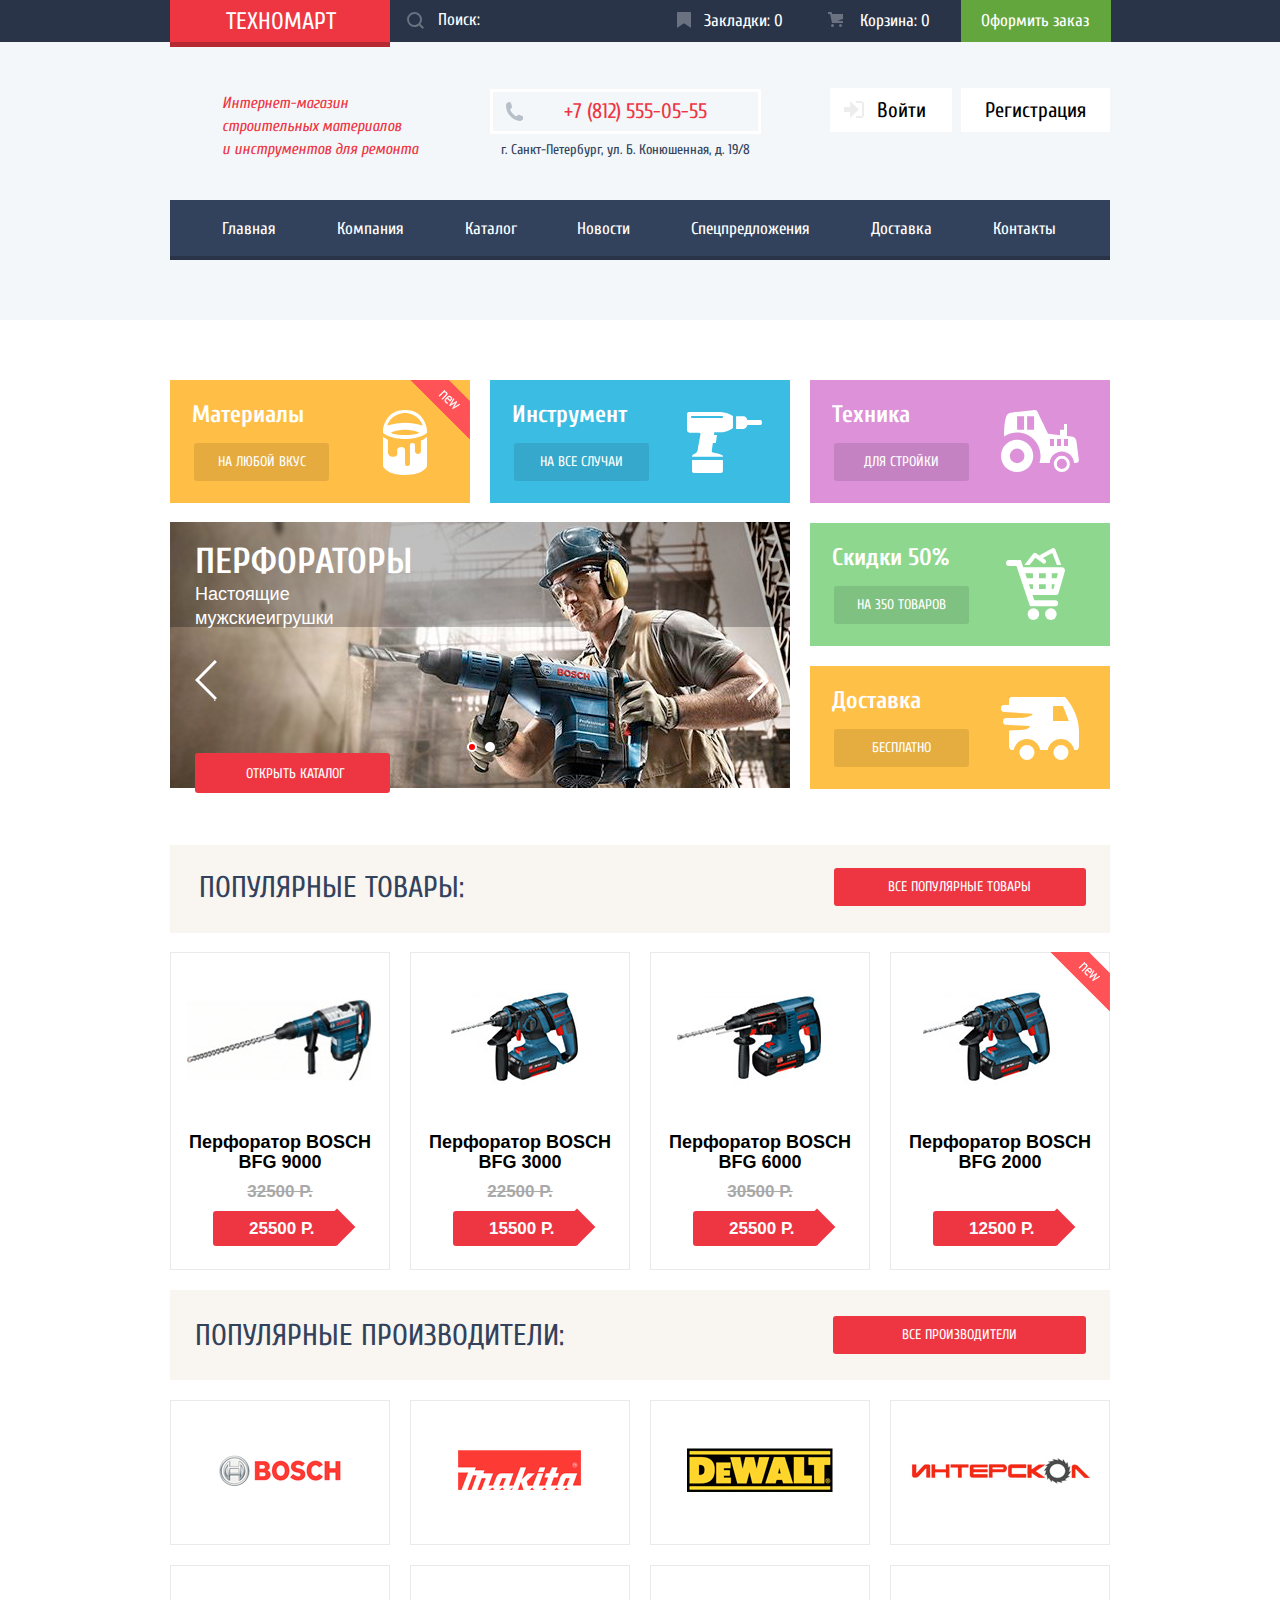
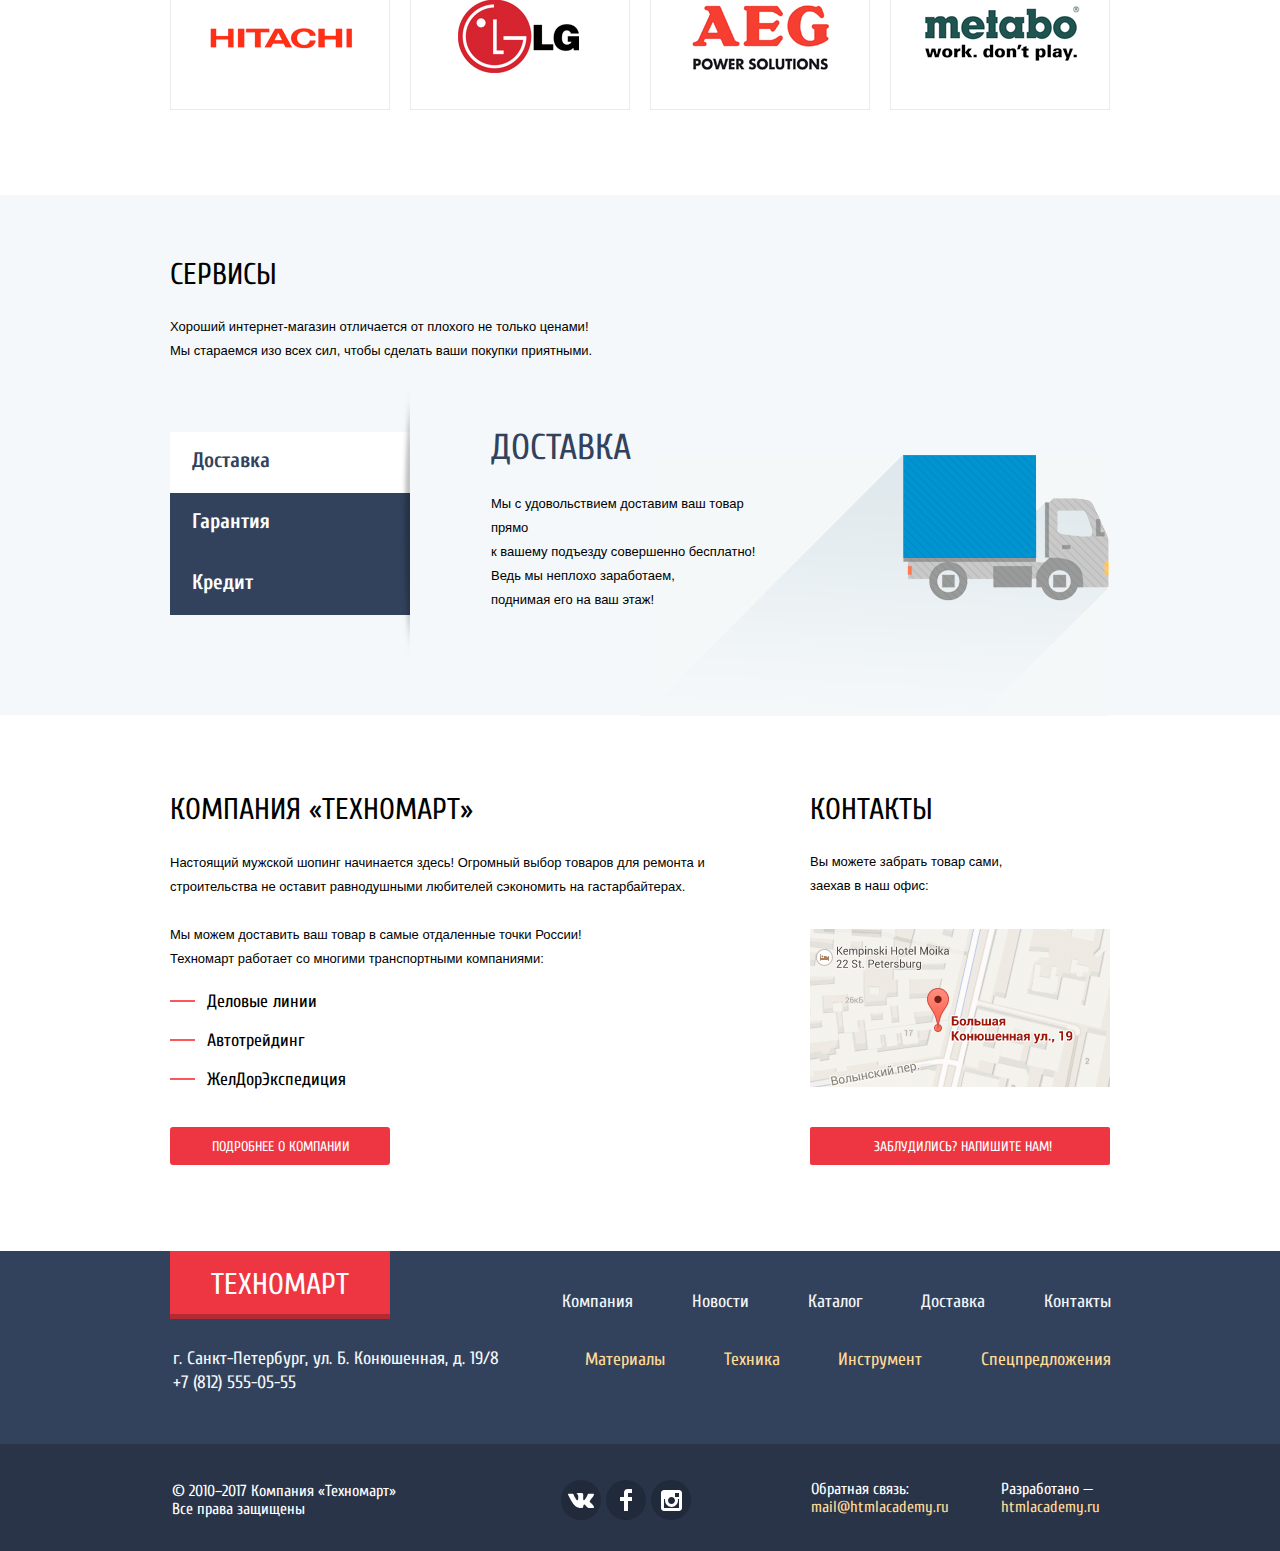
==== commit 180f1807: "Исправления" ====
--- a/index.html
+++ b/index.html
@@ -26,12 +26,10 @@
         <div class="header-bottom">
             <div class="container">
                 <div class="site-slogan">
-                    <h1 class="header-middle-slogan">Интернет-магазин</h1>
-                    <h1 class="header-middle-slogan">строительных материалов</h1>
-                    <h1 class="header-middle-slogan">и инструментов для ремонта</h1>
+                    <h1 class="header-middle-slogan">Интернет-магазин строительных материалов<br>и инструментов для ремонта</h1>
                 </div>
                 <div class="header-middle-contacts">
-                    <p class="tel"><b>+7 (812) 555-05-55</b></p>
+                    <p class="tel">+7 (812) 555-05-55</p>
                     <p class="adress">г. Санкт-Петербург, ул. Б. Конюшенная, д. 19/8</p>
                 </div>
                 <div class="user-navigation">
@@ -64,76 +62,47 @@
                 <div class="wrapper-block">
                     <div class="block block-materials">
                         <p>Материалы</p>
-                        <span class="icon icon-1">
-								<img src="img/icon-1.svg" width="44" height="66" alt="icon-1">
-							</span>
                         <a href="#" class="block-link">На любой вкус</a>
                     </div>
                     <div class="block block-tool">
                         <p>Инструмент</p>
-                        <span class="icon icon-2">
-								<img src="img/icon-2.svg" width="75" height="62" alt="icon-2">
-							</span>
                         <a href="#" class="block-link">На все случаи</a>
                     </div>
                     <div class="block block-mechanism">
                         <p>Техника</p>
-                        <span class="icon icon-3">
-								<img src="img/icon-3.svg" width="78" height="64" alt="icon-3">
-							</span>
                         <a href="#" class="block-link">Для стройки</a>
                     </div>
-                    <div class="block-gallery">
-                        <input class="visually-hidden" type="radio" id="slider-1" name="slider-1" checked>
-                        <input class="visually-hidden" type="radio" id="slider-2" name="slider-2">
+                    <section class="slider">
+                        <input class="visually-hidden" type="radio" id="product-1" name="toggle" checked>
+                        <input class="visually-hidden" type="radio" id="product-2" name="toggle">
                         <div class="slider-controls">
-                            <label class="slider-controls-item slider-controls-item--1" for="slider-1">Первый</label>
-                            <label class="slider-controls-item slider-controls-item--2" for="slider-2">Второй</label>
-                        </div>
-                        <ul class="block-gallery-list">
-                            <li class="block-gallery-item">
-                                <p class="topic-gallery">Перфораторы</p>
-                                <p class="topic-gallery-slogan-1">Настоящие мужские игрушки</p>
-                                <figure class="gallery-1">
-                                    <a href="#"><img src="img/slide-1.jpg" width="620" height="266" alt="Перфораторы"></a>
-                                </figure>
-                                <span class="button gallery-button ">
-										<img class="gallery-button-back" width="23" height="41" src="img/icon-left.svg" alt="icon-left">
-									</span>
-                                <span class="button gallery-button">
-										<img class="gallery-button-next" width="23" height="41" src="img/icon-right.svg" alt="icon-right">
-									</span>
-                                <a href="#" class="btn-red btn-catalog">Открыть каталог</a>
+                            <label class="slider-controls-item slider-controls-item--1" for="product-1"></label>
+                            <label class="slider-controls-item slider-controls-item--2" for="product-2"></label>
+                        </div>
+                        <ul class="slider-list">
+                            <li class="slider-item">
+                                <h3>Перфораторы</h3>
+                                <p>Настоящие мужскиеигрушки</p>
+                                <div class="btn-back"></div>
+                                <div class="btn-next"></div>
+                                <a class="slider-item-button btn-red" href="catalog.html">Открыть каталог</a>
                             </li>
-                            <li class="block-gallery-item">
-                                <p class="topic-gallery-2">Дрели</p>
-                                <p class="topic-gallery-slogan-2">Соседям на радость!</p>
-                                <figure class="gallery-2">
-                                    <a href="#"><img src="img/slide-2.jpg" width="620" height="266" alt="Перфораторы"></a>
-                                </figure>
-                                <span class="button gallery-button ">
-										<img class="gallery-button-back"  width="23" height="41" src="img/icon-left.svg" alt="icon-left">
-									</span>
-                                <span class="button gallery-button">
-										<img class="gallery-button-next"  width="23" height="41" src="img/icon-right.svg" alt="icon-right">
-									</span>
-                                <a href="#" class="btn-red btn-catalog">Открыть каталог</a>
+                            <li class="slider-item">
+                                <h3>Дрели</h3>
+                                <p>Соседям на радость!</p>
+                                <div class="btn-back"></div>
+                                <div class="btn-next"></div>
+                                <a class="slider-item-button btn-red" href="catalog.html">Открыть каталог</a>
                             </li>
                         </ul>
-                    </div>
+                    </section>
                     <div class="block-column">
                         <div class="block block-sale">
                             <p>Скидки 50%</p>
-                            <span class="icon icon-4">
-									<img src="img/icon-4.svg" width="59" height="72" alt="icon-4">
-								</span>
                             <a href="#" class="block-link">На 350 товаров</a>
                         </div>
                         <div class="block block-free">
                             <p>Доставка</p>
-                            <span class="icon icon-5">
-									<img src="img/icon-5.svg" width="78" height="63" alt="icon-5">
-								</span>
                             <a href="#" class="block-link">Бесплатно</a>
                         </div>
                     </div>
@@ -285,16 +254,22 @@
                         </li>
                     </ul>
                     <div class="wrapper-block-delivery">
-                        <h3 class="delivery-topic">ДОСТАВКА</h3>
-                        <p class="main-services-slogan">Мы с удовольствием доставим ваш товар прямо </p>
-                        <p class="main-services-slogan"> к вашему подъезду совершенно бесплатно! </p>
-                        <p class="main-services-slogan">Ведь мы неплохо заработаем, </p>
-                        <p class="main-services-slogan">поднимая его на ваш этаж!</p>
-                        <h3 class="visually-hidden guarantee-topic">ГАРАНТИЯ</h3>
-                        <p class="visually-hidden slogan-guarantee">Если купленный у нас товар поломается или заискрит, а также в случае пожара, спровоцированного его возгаранием, вы всегда можете быть уверены в нашей гарантии. Мы обменяем сгоревший товар на новый. Дом уж восстановите как-нибудь сами.
-                        </p>
-                        <h3 class="visually-hidden credit-topic">КРЕДИТ</h3>
-                        <p class="visually-hidden slogan-credit">Залезть в долговую яму стало проще! Кредитные консультанты придут вам на помощь.
+                        <h3 class="services-topic delivery-topic">ДОСТАВКА</h3>
+                        <p class="main-services-slogan">Мы с удовольствием доставим ваш товар прямо
+                            <br> к вашему подъезду совершенно бесплатно! Ведь мы неплохо заработаем,
+                            <br> поднимая его на ваш этаж!</p>
+                    </div>
+                    <div class="wrapper-block-guarantee">
+                        <h3 class="services-topic guarantee-topic">ГАРАНТИЯ</h3>
+                        <p class=" main-services-slogan">Если купленный у нас товар поломается или заискрит,
+                            <br> а также в случае пожара, спровоцированного его возгаранием, вы всегда можете быть уверены в нашей гарантии. Мы обменяем сгоревший товар на новый.
+                            <br> Дом уж восстановите как-нибудь сами.
+                        </p>
+                    </div>
+                    <div class="wrapper-block-credit">
+                        <h3 class="services-topic credit-topic">КРЕДИТ</h3>
+                        <p class="main-services-slogan">Залезть в долговую яму стало проще!
+                            <br>Кредитные консультанты придут вам на помощь.
                             <a href="#" class="visually-hidden">Отправить заявку</a>
                         </p>
                     </div>
@@ -319,9 +294,9 @@
                 <p class="main-contacts-slogan">Вы можете забрать товар сами,</p>
                 <p class="main-contacts-slogan">заехав в наш офис:</p>
                 <p class="main-contacts-map">
-                	<a href="https://www.google.ru/maps">
-                    	<img src="img/map.png" width="300" height="158" alt="Карта">
-                    </a>	
+                    <a href="https://www.google.ru/maps">
+                        <img src="img/map.png" width="300" height="158" alt="Карта">
+                    </a>
                 </p>
                 <a href="#" class="btn-red btn-write">Заблудились? Напишите нам!</a>
             </div>
@@ -331,7 +306,7 @@
         <div class="wrapper-footer-container">
             <div class="container footer-container">
                 <div class="footer-top">
-                    <a href="#" class="footer-top-logo">ТЕХНОМАРТ</a>
+                    <a href="index.html" class="footer-top-logo">ТЕХНОМАРТ</a>
                     <p class="footer-top-contacts">г. Санкт-Петербург, ул. Б. Конюшенная, д. 19/8 </p>
                     <p class="footer-top-contacts">+7 (812) 555-05-55</p>
                 </div>
@@ -359,16 +334,14 @@
             </div>
             <div class="footer-bottom-social">
                 <ul class="list-hiden">
-                    <li>
-                        <a href="#" class="social-button">
+                    <li><a href="#" class="social-button">
                             <span class="visually-hidden">Вконтакте</span>
                             <svg xmlns="http://www.w3.org/2000/svg" width="26" height="15" viewBox="0 0 26 15">
                                 <path fill="#FFF" d="M16.138 11.51c.956-.309 2.18 2.04 3.483 2.939.978.681 1.727.534 1.727.534l3.473-.05s1.815-.112.957-1.554c-.071-.12-.503-1.069-2.585-3.022-2.177-2.043-1.882-1.712.739-5.244 1.597-2.153 2.236-3.468 2.036-4.028-.192-.539-1.365-.399-1.365-.399L20.69.713c-.381.001-.704.119-.851.515-.003.004-.621 1.666-1.445 3.079-1.741 2.989-2.436 3.148-2.724 2.961-.661-.433-.494-1.737-.494-2.664 0-2.897.432-4.105-.846-4.417-.427-.104-.739-.172-1.828-.182-1.392-.021-2.574 0-3.244.329-.445.223-.786.712-.579.74.26.035.843.16 1.155.586.401.552.389 1.789.389 1.789s.229 3.411-.54 3.834c-.528.29-1.25-.302-2.803-3.016-.793-1.388-1.392-2.922-1.392-2.922s-.116-.285-.326-.441c-.25-.185-.6-.244-.6-.244L.848.684S.29.7.085.946c-.182.218-.015.668-.015.668s2.909 6.881 6.203 10.347c3.02 3.182 6.452 2.971 6.452 2.971h1.555s.469-.054.709-.312c.224-.24.214-.691.214-.691s-.031-2.109.935-2.419z" />
                             </svg>
                         </a>
                     </li>
-                    <li>
-                        <a href="#" class="social-button">
+                    <li><a href="#" class="social-button">
                             <span class="visually-hidden">Фейсбук</span>
                             <svg xmlns="http://www.w3.org/2000/svg" width="12" height="22" viewBox="0 0 12 22">
                                 <path fill="#FFF" d="M12 4V0H8a4 4 0 0 0-4 4v4H0v4h4v10h4V12h4V8H8V4h4z" />
@@ -400,8 +373,8 @@
         </div>
     </footer>
     <section class="form form-write-us">
-        <h3 class="visually-hidden">Как с нами связаться</h3>
-        <form class="wrapper-form" action="https://echo.htmlacademy.ru" method="post">
+        <h3 class="visually-hidden">Напишите нам</h3>
+        <form action="https://echo.htmlacademy.ru" method="post">
             <div class="form-top">
                 <p>
                     <label for="name">Ваше имя:</label>
@@ -411,18 +384,17 @@
                     <label for="email">Ваш e-mail:</label>
                     <input class="users-email" type="email" name="email" id="email" placeholder="Для отправки ответа" required>
                 </p>
-            </div>
-            <p>
-                <label class="textarea-topic" for="message">Текст письма:</label>
-            </p>
-            <p>
-                <textarea class="users-massage" rows="5" name="text" id="message" placeholder="В свободной форме"></textarea>
-            </p>
+                <p>
+                    <label class="textarea-topic" for="message">Текст письма:</label>
+
+                    <textarea class="users-massage" rows="5" name="text" id="message" placeholder="В свободной форме"></textarea>
+                </p>
+            </div>
             <div class="form-bottom">
                 <button class="btn-red btn-send" type="submit" id="send">Отправить</button>
             </div>
+            <button class="form-close" type="button">Закрыть</button>
         </form>
-        <button class="form-close" type="button">Закрыть</button>
     </section>
     <section class="form form-map">
         <h3 class="visually-hidden">Как до нас добраться</h3>
--- a/css/style.css
+++ b/css/style.css
@@ -107,6 +107,11 @@
     line-height: 23px;
     font-weight: 400;
     color: #ee3643;
+    
+
+    
+    
+
 }
 .tel {
     font-family: "Cuprum", Arial, sans-serif;
@@ -118,14 +123,14 @@
     border-style: solid;
     border-color: #ffffff;
     border-width: 3px;
-    padding-right: 40px;
-    padding-left: 60px;
+    padding-right: 45px;
+    padding-left: 65px;
     padding-top: 10px;
     padding-bottom: 11px;
-    width: 165px;
-    position: relative;
-    top: 25px;
-    right: 15px;
+    width: 155px;
+    position: relative;
+    margin: 0;
+    
 }
 /*номер телефона*/
 
@@ -146,11 +151,10 @@
     font-size: 14px;
     font-weight: 400;
     color: #32425c;
-    padding-top: 10px;
-    padding-left: 5px;
-    position: relative;
-    top: -2px;
-    left: -10px;
+    padding-top: 4px;
+    text-align: center;
+    margin: 0;
+
 }
 /*адрес*/
 
@@ -159,31 +163,32 @@
     padding: 0px;
     display: flex;
     justify-content: space-between;
-    width: 282px;
-    position: relative;
+    width: 280px;
+    position: relative;
+    
 }
 .user-navigation-link {
-    margin: 0px;
-    padding: 0px;
-    display: flex;
-    justify-content: space-around;
-    width: 282px;
-    position: relative;
-    top: 46px;
-    left: -8px;
+	margin: 0px;
+    padding: 0px;
+   padding-left:18px;
+    width: 209px;
+    display: flex;
+    flex-wrap: nowrap;
+    justify-content: space-between;
+    
 }
 .user-navigation-link li:last-child {
     position: relative;
-    top: -4px;
-    left: -20px;
-}
-.user-navigation-link li:last-child::before {
+    
+}
+
+.user-navigation-link li:last-child::after{
     content: "";
     display: block;
-    position: relative;
-    top: 13px;
-    left: -17px;
     border-radius: 5px;
+    position: absolute;
+    left: -16px;
+    top:45%;
     width: 4px;
     height: 4px;
     margin: 0px;
@@ -196,16 +201,12 @@
     display: block;
     padding-top: 13px;
     padding-bottom: 13px;
-    position: absolute;
-    top: 46px;
-    right: 141px;
+    
 }
 .check-in {
     display: block;
     padding: 13px 24px;
-    position: absolute;
-    top: 46px;
-    right: -18px;
+   
 }
 .button {
     font: inherit;
@@ -252,20 +253,37 @@
     color: rgba(0, 0, 0, 0.3);
 }
 .site-navigation {
+	padding: 0;
+	margin:0;
     background-color: #32425c;
     box-shadow: inset 0 -4px 0 0 #293449;
-}
+    text-align: center;
+    display: flex;
+    width:100%;
+    justify-content: space-between;
+ 
+   
+   
+}
+
 .site-navigation a {
     font-family: "Cuprum", Arial, sans-serif;
     font-size: 17px;
     line-height: 17px;
     font-weight: 400;
     color: #ffffff;
-    display: block;
+   padding-left: 30px;
+    padding-right: 30px;
     padding-top: 20px;
-    padding-bottom: 22px;
-    padding-left: 30px;
-    padding-right: 31px;
+    padding-bottom:23px;
+display:block;
+}
+
+li .main {
+    padding-left: 52px;
+}
+li .contacts {
+    padding-right: 54px;
 }
 .site-navigation a:hover {
     background-color: #212a3a;
@@ -288,6 +306,7 @@
 .block-materials {
     background-color: #ffbf47;
     position: relative;
+
 }
 /*блок материалы*/
 
@@ -304,13 +323,18 @@
     top: 0px;
     z-index: 1;
 }
-.icon-1 {
-    margin: 0px;
-    padding: 0px;
-    position: relative;
-    top: -19px;
-    right: -213px;
-    z-index: 2;
+.block-materials::before{
+   content: "";
+    width: 44px;
+    height: 65px;
+    margin-right: 0px;
+    background-image: url("../img/icon-1.svg");
+    background-color: inherit;
+    background-position: 0 0;
+    position: absolute;
+    right: 43px;
+    top: 30px;
+    z-index:2;
 }
 .block p {
     margin: 0px;
@@ -320,51 +344,74 @@
 .block-tool {
     background-color: #3bbce3;
 }
+.block-tool::before{
+	content: "";
+    width: 75px;
+    height: 61px;
+    margin-right: 0px;
+    background-image: url("../img/icon-2.svg");
+    background-color: inherit;
+    background-position: 0 0;
+    position: absolute;
+    right:28px;
+    top: 32px;
+    z-index:2;
+}
 /*блок инструменты*/
 
-.icon-2 {
-    margin: 0px;
-    padding: 0px;
-    position: relative;
-    top: -17px;
-    right: -197px;
-}
 .block-mechanism {
     background-color: #dc91d8;
 }
+.block-mechanism::before{
+   content: "";
+    width: 78px;
+    height: 62px;
+    margin-right: 0px;
+    background-image: url("../img/icon-3.svg");
+    background-color: inherit;
+    background-position: 0 0;
+    position: absolute;
+    right:31px;
+    top: 30px;
+    z-index:2;;
+}
 /*блок техника*/
 
-.icon-3 {
-    margin: 0px;
-    padding: 0px;
-    position: relative;
-    top: -19px;
-    right: -191px;
-}
 .block-sale {
     background-color: #8ed78f;
 }
+.block-sale::before{
+   content: "";
+    width: 59px;
+    height: 72px;
+    margin-right: 0px;
+    background-image: url("../img/icon-4.svg");
+    background-color: inherit;
+    background-position: 0 0;
+    position: absolute;
+    right:45px;
+    top: 25px;
+    z-index:2;
+}
 /*блок скидки*/
-
-.icon-4 {
-    margin: 0px;
-    padding: 0px;
-    position: relative;
-    top: -24px;
-    right: -196px;
-}
 .block-free {
     background-color: #ffc047;
 }
+.block-free::before{
+   content: "";
+    width: 78px;
+    height: 63px;
+    margin-right: 0px;
+    background-image: url("../img/icon-5.svg");
+    background-color: inherit;
+    background-position: 0 0;
+    position: absolute;
+    right:31px;
+    top: 31px;
+    z-index:2;
+}
 /*блок доставка*/
 
-.icon-5 {
-    margin: 0px;
-    padding: 0px;
-    position: relative;
-    top: -19px;
-    right: -191px;
-}
 .block-link {
     font-family: "Cuprum", Arial, sans-serif;
     font-size: 14px;
@@ -380,7 +427,7 @@
     padding-bottom: 10px;
     border-radius: 3px;
     position: absolute;
-    left: 23px;
+    left: 24px;
     bottom: 22px;
 }
 .block-link:hover {
@@ -389,40 +436,7 @@
 .block-link:focus {
     background-color: rgba(0, 0, 0, 0.3);
 }
-.topic-gallery,
-.topic-gallery-2 {
-    display: block;
-    z-index: 100;
-    font-family: "Cuprum", Arial, sans-serif;
-    font-size: 36px;
-    line-height: 30px;
-    font-weight: 700;
-    color: #ffffff;
-    text-transform: uppercase;
-    position: relative;
-    left: 23px;
-    top: 26px;
-}
-.topic-gallery-2 {
-    margin: 0px;
-}
-.topic-gallery-slogan-2 {
-    margin-top: 35px;
-}
-.topic-gallery-slogan-1,
-.topic-gallery-slogan-2 {
-    display: block;
-    z-index: 100;
-    font-family: "PT Sans", Arial, sans-serif;
-    font-size: 18px;
-    line-height: 24px;
-    font-weight: 400;
-    color: #ffffff;
-    position: relative;
-    left: 25px;
-    top: -6px;
-    margin-bottom: 0px;
-}
+
 .btn-red {
     font-family: "Cuprum", Arial, sans-serif;
     font-size: 14px;
@@ -728,66 +742,75 @@
     padding-top: 10px;
     padding-bottom: 10px;
     padding-left: 47px;
-    padding-right: 68px;
-    width: 300px;
-    position: relative;
-    top: 44px;
-    right: 0px;
+    padding-right: 67px;
+   
+    
+    position: relative;
     background-color: #ffffff;
 }
+
 .user-name::before {
     content: "";
     width: 20px;
     height: 18px;
     margin-right: 0px;
     background-image: url("../img/icon-user.svg");
+
     background-color: inherit;
     background-position: 0 0;
     position: absolute;
     left: 13px;
     bottom: 13px;
 }
-.user-name::after {
-    content: "";
+
+.icon-logout {
+   
     width: 20px;
     height: 17px;
-    margin-right: 0px;
-    background-image: url("../img/icon-logout.svg");
-    background-color: inherit;
-    background-position: 0 0;
-    position: absolute;
-    right: 11px;
-    bottom: 13px;
-}
+   position: absolute;
+ transform: translateX(-30px);
+
+   
+   
+}
+.icon-logout:hover path {
+    fill:#32425c;
+}
+.icon-logout:focus path {
+    fill:#c5c5c5;
+}
+
 .user-name:hover::before {
     opacity: 1;
     background-image: url("../img/icon-user-hover.svg");
 }
-.user-name:hover::after {
-    opacity: 1;
-    background-image: url("../img/icon-logout-hover.svg");
-}
+
 .user-name:focus::before {
     opacity: 0.3;
     background-image: url("../img/icon-user.svg");
 }
-.user-name:focus::after {
-    opacity: 0.3;
-    background-image: url("../img/icon-logout.svg");
-}
 .user-navigation-link a {
     font-family: "Cuprum", Arial, sans-serif;
     font-size: 16px;
+    line-height: 18px;
     color: #32425c;
     text-decoration: underline;
     background-color: #f1f5f7;
 }
-.user-name:focus {
+
+.user-name a:focus {
     color: rgba(0, 0, 0, 0.3);
 }
 .user-navigation-link a:focus {
     color: rgba(50, 66, 92, 0.3);
 }
+.user-navigation .user-name:hover{
+	color:#000000;
+}
+.user-navigation .user-name:focus{
+	color:#c5c5c5;
+}
+
 .main-chain a {
     font-family: "PT Sans", Arial, sans-serif;
     font-size: 13px;
@@ -1295,75 +1318,186 @@
 }
 .header-bottom .container {
     display: flex;
-    justify-content: space-between;
+   justify-content: space-between;
     flex-wrap: wrap;
 }
-.site-slogan h1 {
-    margin: 0px;
-    width: 300px;
-    position: relative;
-    top: 49px;
-    left: 52px;
-}
-.header-middle-slogan {
-    position: absolute;
-    top: 80px;
-    left: 257px;
-}
+.site-slogan{
+    margin: 0px;
+   width: 200px;
+    padding-top: 39px;
+    padding-bottom: 29px;
+    padding-left: 52px; 
+  
+}
+
 .header-middle-contacts {
-    width: 270px;
-    margin: 0px;
+   padding-top:47px; 
+   padding-bottom: 37px;
+   margin: 0px;
+   padding-right: 1px;
+}
+.inner-page .site-slogan{
+    margin: 0px;
+   width: 200px;
+    padding-top: 39px;
+    padding-bottom: 30px;
+    padding-left: 52px; 
+    padding-right: 20px;
+  
 }
 .user-navigation {
-    min-width: 300px;
-    min-height: 158px;
-    margin: 0px;
-}
-.header-nav {
-    width: 940px;
-    min-height: 60px;
-    margin: 0px;
-}
-.header-nav .container {
-    padding: 0px;
-    display: flex;
-}
-.site-navigation {
-    margin: 0px;
-    padding: 0px;
-    display: flex;
-    width: 100%;
-}
-li .main {
-    padding-left: 52px;
-}
-li .contacts {
-    padding-right: 54px;
-}
+   
+    padding-top: 46px;
+    padding-bottom: 37px;
+   
+    margin: 0px;
+}
+
+.container {
+    padding: 0px;
+ }
+
+
 .main-container-block {
     padding: 0px;
     width: 940px;
     min-height: 409px;
-    margin-bottom: 54px;
+    margin-bottom: 32px;
 }
 .block {
     padding: 0px;
     margin-bottom: 20px;
-    min-height: 123px;
+    height: 123px;
     width: 300px;
 }
-.gallery {
-    margin: 0px;
-    padding: 0px;
-    width: 621px;
-    height: 266px;
-}
-.block-gallery {
-    position: relative;
-    display: flex;
-    width: 620px;
-    height: 267px;
-}
+
+
+.slider {
+    margin: 0px;
+    padding: 0px;
+    transform: translateY(-25px);
+
+    flex-grow: 1;
+   
+}
+.slider-item {
+  display: none;
+ height: 266px;
+
+}
+
+.slider-item:nth-child(1) {
+  display: none;
+}
+.slider-item:nth-child(2) {
+  display: none;
+}
+
+.slider-item:nth-child(1) {
+  background-image: url("../img/slide-1.jpg");
+  background-repeat: no-repeat;
+}
+.slider-item:nth-child(2) {
+  background-image: url("../img/slide-2.jpg");
+  background-repeat: no-repeat;
+ 
+}
+
+#product-1:checked ~ .slider-list .slider-item:nth-child(1) {
+  display: block;
+}
+
+#product-2:checked ~ .slider-list .slider-item:nth-child(2) {
+  display: block;
+}
+.slider-list{
+	margin: 0;
+	padding: 0;
+  
+  list-style: none;
+}
+#product-1:checked ~ .slider-controls .slider-controls-item--1{
+  background-color: red;
+  border:2px #ffffff solid;
+}
+#product-2:checked ~ .slider-controls .slider-controls-item--2{
+  background-color: red;
+  border:2px #ffffff solid;
+}
+ 
+.slider-item h3 {
+
+  max-width: 216px;
+  margin: 0;
+  padding-top: 25px;
+  padding-left: 25px;
+  font-size: 36px;
+  line-height: 30px;
+
+
+  font-family: "Cuprum", Arial, sans-serif;
+   
+    font-weight: 700;
+    color: #ffffff;
+    text-transform: uppercase;
+   
+}
+.slider-item p {
+  max-width: 230px;
+  margin: 0;
+  margin-top: 5px;
+margin-left: 25px;
+   font-family: "PT Sans", Arial, sans-serif;
+    font-size: 18px;
+    line-height: 24px;
+  
+   color: #ffffff;
+}
+.btn-back{
+	background-image: url("../img/icon-left.svg"); 
+	width: 22px;
+	height: 41px;
+transform: translate(25px, 30px);
+
+}
+.btn-next{
+	background-image: url("../img/icon-right.svg"); 
+	width: 22px;
+	height: 41px;
+	transform: translate(577px, -10px);
+
+}
+.slider-item-button{
+	display: block;
+	padding-top: 12px;
+	padding-bottom: 10px;
+	padding-left: 50px;
+	padding-right: 45px; 
+	width: 100px;
+	border-radius: 3px;
+	transform: translate(25px, 41px);
+}
+.slider-controls{
+	 transform: translate(295px,240px);
+
+}
+
+.slider-controls label{
+	margin: 2px;
+  display: inline-block;
+  width: 2px;
+  height:2px;
+  position: relative;
+  border-radius: 50%;
+  cursor: pointer;
+  padding: 2px;
+
+  
+  /* Временно для демонстрации */
+  background-color: #ffffff;
+  border:2px #ffffff solid;
+}
+
 .btn-catalog {
     margin: 0px;
     padding: 0px;
@@ -1372,77 +1506,9 @@
     padding-top: 11px;
     padding-bottom: 9px;
 }
-.gallery-1 {
-    position: absolute;
-    top: 0px;
-    left: 0px;
-    margin: 0px;
-}
-.gallery-2 {
-    position: absolute;
-    top: 0px;
-    left: 0px;
-    margin: 0px;
-}
-.block-column {
-    display: flex;
-    flex-direction: column;
-    height: 266px;
-    align-items: flex-start;
-}
-.block-gallery-list {
-    margin: 0;
-    padding: 0;
-    padding-right: 20px;
-    width: 620px;
-    height: 267px;
-    list-style: none;
-}
-.block-gallery-item {
-    position: relative;
-    top: -37px;
-    display: none;
-    padding: 0px;
-    margin: 0px;
-    width: 620px;
-    height: 267px;
-}
-.block-gallery-item {
-    display: none;
-}
-.block-gallery-item:nth-child(1) {
-    display: block;
-}
-.block-gallery-item:nth-child(2) {
-    position: absolute;
-    top: -1px;
-    background-repeat: no-repeat;
-}
-#slider-1:checked ~ .block-gallery-list .block-gallery-item:nth-child(1) {
-    display: block;
-}
-#slider-2:checked ~ .block-gallery-list .block-gallery-item:nth-child(2) {
-    display: block;
-}
-#slider-1:checked ~ .slider-controls .slider-controls-item--1::before,
-#slider-2:checked ~ .slider-controls .slider-controls-item--2::before {
-    content: "";
-    position: absolute;
-    left: 221px;
-    top: 203px;
-    z-index: 400;
-    width: 6px;
-    height: 6px;
-    margin: -4px;
-    background-color: #ee3643;
-    border-radius: 50%;
-}
-#slider-2:checked ~ .block-gallery-list .block-gallery-item:nth-child(1) {
-    display: none;
-}
-#slider-2:checked ~ .slider-controls .slider-controls-item--1::before {
-    display: none;
-}
+
+
+
 .wrapper-block {
     display: flex;
     flex-wrap: wrap;
@@ -1548,7 +1614,10 @@
     margin: 0px;
     display: flex;
     justify-content: space-between;
-}
+    text-align: center;
+    flex-wrap: wrap;
+}
+
 .main-gds-item .flag {
     position: absolute;
     top: -1px;
@@ -1670,6 +1739,31 @@
     text-transform: uppercase;
     border-radius: 3px;
 }
+.inner-page .main-gds-list{
+	width:700px;
+    margin:20px auto;
+    display: flex;
+    justify-content: flex-start;
+}
+.inner-page .main-gds-item{
+	display:inline-block;
+    width:218px;
+    margin-right:20px;
+    margin-bottom:20px;
+    border:1px solid #ccc;
+    line-height:20px;
+    font-weight:bold;
+    text-align:center;
+}
+.main-gds-list{
+    font-size:0;
+}
+.main-gds-item{
+    font-size:16px;
+}
+.inner-page .main-gds-item:nth-child(3n){
+    margin-right: 0px;
+}
 .main-gds-item .button-mark {
     color: #32425c;
     background: white;
@@ -1701,7 +1795,7 @@
 }
 .manufact-item:hover,
 .manufact-item:focus {
-	border:none;
+	border: 1px rgba(234, 234, 234, 0) solid;
 }
 .main-manufact-list {
     margin: 0px;
@@ -1721,7 +1815,7 @@
 .main-services {
     padding: 0px;
     width: 100%;
-    margin-bottom: 86px;
+    margin-bottom: 83px;
 }
 .wrapper-services {
     padding-top: 68px;
@@ -1756,6 +1850,7 @@
     line-height: 24px;
     font-weight: 400;
     color: #000000;
+
 }
 .services-slogan-bottom {
     margin-bottom: 69px;
@@ -1782,14 +1877,15 @@
     right: -1px;
     top: -45px;
 }
-.delivery-topic {
+.services-topic {
     padding: 0px;
     margin-top: 4px;
     margin-bottom: 32px;
 }
 .wrapper-block-delivery {
+    display: block;
     padding-top: 0px;
-    width: 340px;
+    width: 278px;
     margin-left: 82px;
     position: relative;
 }
@@ -1798,13 +1894,54 @@
     width: 468px;
     height: 261px;
     margin-right: 0px;
-    background-image: url("../img/delivery.png");
-    background-color: inherit;
-    background-position: 0 0;
-    position: absolute;
-    right: -278px;
+   background-image: url("../img/delivery.png");
+    background-color: inherit;
+    background-position: 0 0;
+    position: absolute;
+    right: -340px;
     top: 23px;
     z-index: 1;
+}
+.wrapper-block-guarantee{
+	display:none;
+	 padding-top: 0px;
+    width:375px;
+    margin-left: 82px;
+    position: relative;
+}
+.wrapper-block-guarantee::after{
+	 content: "";
+    width: 500px;
+    height: 283px;
+    margin-right: 0px;
+   background-image: url("../img/garant.png");
+    background-color: inherit;
+    background-position: 0 0;
+    position: absolute;
+    right: -260px;
+    top: -5px;
+    z-index:1;
+}
+.wrapper-block-credit{
+	display: none;
+	 padding-top: 0px;
+    width: 450px;
+    margin-left: 82px;
+    position: relative;
+
+}
+.wrapper-block-credit::after{
+	content: "";
+    width: 500px;
+    height: 283px;
+    margin-right: 0px;
+   background-image: url("../img/credit.png");
+    background-color: inherit;
+    background-position: 0 0;
+    position: absolute;
+    right: -200px;
+    top: -5px;
+    z-index:1;
 }
 .main-about-us {
     padding: 0px;
@@ -1826,6 +1963,7 @@
     padding-left: 37px;
     padding-bottom: 34px;
     margin: 0px;
+    margin-top: 22px;
 }
 .companies-item::before {
     content: "";
@@ -1843,7 +1981,7 @@
 }
 .main-contacts-topic {
     margin: 0px;
-    margin-bottom: 30px;
+    margin-bottom: 28px;
 }
 .companies-item {
     margin-top: 17px;
@@ -2001,70 +2139,15 @@
     padding-left: 61px;
     padding-right:55px;
 }
-.gallery-button .gallery-button-back {
-    position: absolute;
-    z-index: 2;
-    top: 111px;
-    left: 24px;
-}
-.gallery-button .gallery-button-next {
-    position: absolute;
-    z-index: 2;
-    top: 111px;
-    left: 578px;
-}
+
 .btn-catalog {
     position: absolute;
     z-index: 2;
     top: 206px;
     left: 25px;
 }
-.gallery {
-    position: absolute;
-    z-index: 1;
-}
-.slider-controls {
-    position: absolute;
-    left: 100px;
-    bottom: 227px;
-    z-index: 200;
-    width: 160px;
-    height: 18px;
-    text-align: center;
-    font-size: 0;
-    transform: translateX(-50%);
-}
-.slider-controls label {
-    position: relative;
-    display: inline-block;
-    width: 10px;
-    height: 10px;
-    padding: 5px;
-    vertical-align: top;
-    border-radius: 50%;
-    cursor: pointer;
-}
-.slider-controls label::after {
-    content: "";
-    position: absolute;
-    top: 197px;
-    left: 215px;
-    z-index: 100;
-    width: 10px;
-    height: 10px;
-    background: #ffffff;
-    border-radius: 50%;
-}
-.paragraph {
-    margin-bottom: 24px;
-}
-.gallery-button-back {
-    position: absolute;
-    top: 40px;
-    left: 0px;
-    width: 25px;
-    height: 43px;
-}
+
+
 /*сеточные стили для внутренней страницы*/
 
 .cart {
@@ -2200,11 +2283,7 @@
     display: flex;
     justify-content: flex-start;
 }
-.main-gds-list {
-    display: flex;
-    flex-wrap: wrap;
-    text-align: center;
-}
+
 .pagination-item {
     display: inline-block;
     margin-right: 6px;
@@ -2472,7 +2551,9 @@
     min-height: 300px;
     width: auto;
 }
-body .inner-page {} .footer-all {
+
+
+.footer-all {
     margin-top: 86px;
 }
 .main-catalog {
@@ -2515,8 +2596,8 @@
     display: none;
     top: 120px;
     left: 50%;
-    width: 460px;
-    padding: 46px 80px;
+    width: 620px;
+   
     z-index: 1000;
     margin-left: -310px;
 }
@@ -2551,12 +2632,42 @@
 .form-close::after {
     transform: rotate(-45deg);
 }
-.form-top {
-    position: relative;
-}
-.form-top input[type="text"] {
-    position: relative;
-    top: 0;
+.form-top{
+	display: flex;
+	flex-wrap: wrap;
+	justify-content: space-between;
+	padding-top: 35px;
+	padding-left: 80px;
+	padding-right: 80px;
+	padding-bottom: 15px;
+}
+.form-top p:nth-child(3){
+	margin-top: 7px;
+
+}
+.taxtarea-topic{
+	margin: 0;
+}
+.form-bottom{
+	background-color: #f4f4f4;
+padding:40px 80px;
+
+}
+.btn-send {
+    font-family: "Cuprum", Arial, sans-serif;
+    font-size: 14px;
+    line-height: 18px;
+    font-weight: 400;
+    color: #ffffff;
+    background-color: #ee3643;
+    border-radius: 2px;
+    border: none;
+    padding-top: 10px;
+    padding-bottom: 10px;
+width:100%;
+    text-transform: uppercase;
+   
+  
 }
 .form-top input[type="text"]::-webkit-input-placeholder,
 .form-top input[type="email"]::-webkit-input-placeholder,
@@ -2564,24 +2675,7 @@
     color: #a9a9a9;
     z-index: 1;
 }
-.textarea-topic {
-    margin-bottom: 30px;
-}
-textarea {
-    position: relative;
-    top: -10px;
-    margin-bottom: 28px;
-}
-.form-top p {
-    width: 220px;
-    margin: 0;
-    margin-bottom: 20px;
-}
-.form-top p:nth-child(2) {
-    position: absolute;
-    top: 0;
-    right: 0px;
-}
+
 .form-top input[type="text"],
 .form-top input[type="email"] {
     font-family: "PT Sans", Arial, sans-serif;
@@ -2592,14 +2686,15 @@
     box-sizing: border-box;
     width: 220px;
     padding: 8px 14px;
+    margin: 0;
+
 }
 .users-massage {
     width: 432px;
     padding: 8px;
     padding-left: 15px;
-    padding-bottom: 15px;
-    margin-bottom: 52px;
-    margin-top: 7px;
+    margin: 0;
+   
 }
 .form-write-us label {
     font-family: "Cuprum", Arial, sans-serif;
@@ -2607,7 +2702,7 @@
     line-height: 18px;
     font-weight: 400;
     color: #000000;
-    margin-bottom: 9px;
+    margin-bottom: 10px;
     display: block;
 }
 .users-name,
@@ -2621,31 +2716,10 @@
     border: 2px #dee3e4 solid;
     border-radius: 2px;
 }
-.btn-send {
-    font-family: "Cuprum", Arial, sans-serif;
-    font-size: 14px;
-    line-height: 18px;
-    font-weight: 400;
-    color: #ffffff;
-    background-color: #ee3643;
-    border-radius: 2px;
-    border: none;
-    padding-top: 10px;
-    padding-bottom: 10px;
-    position: relative;
-    text-transform: uppercase;
-    width: 460px;
-    left: 80px;
-    top: 35px;
-}
-.form-bottom {
-    background-color: #f4f4f4;
-    width: 100%;
-    height: 110px;
-    position: absolute;
-    left: 0;
-    bottom: 0;
-}
+
+
+   
+   
 /*форма добавления товара*/
 
 .form-cart {
@@ -2722,4 +2796,4 @@
     position: relative;
     left: 0;
     top: -13px;
-}+}
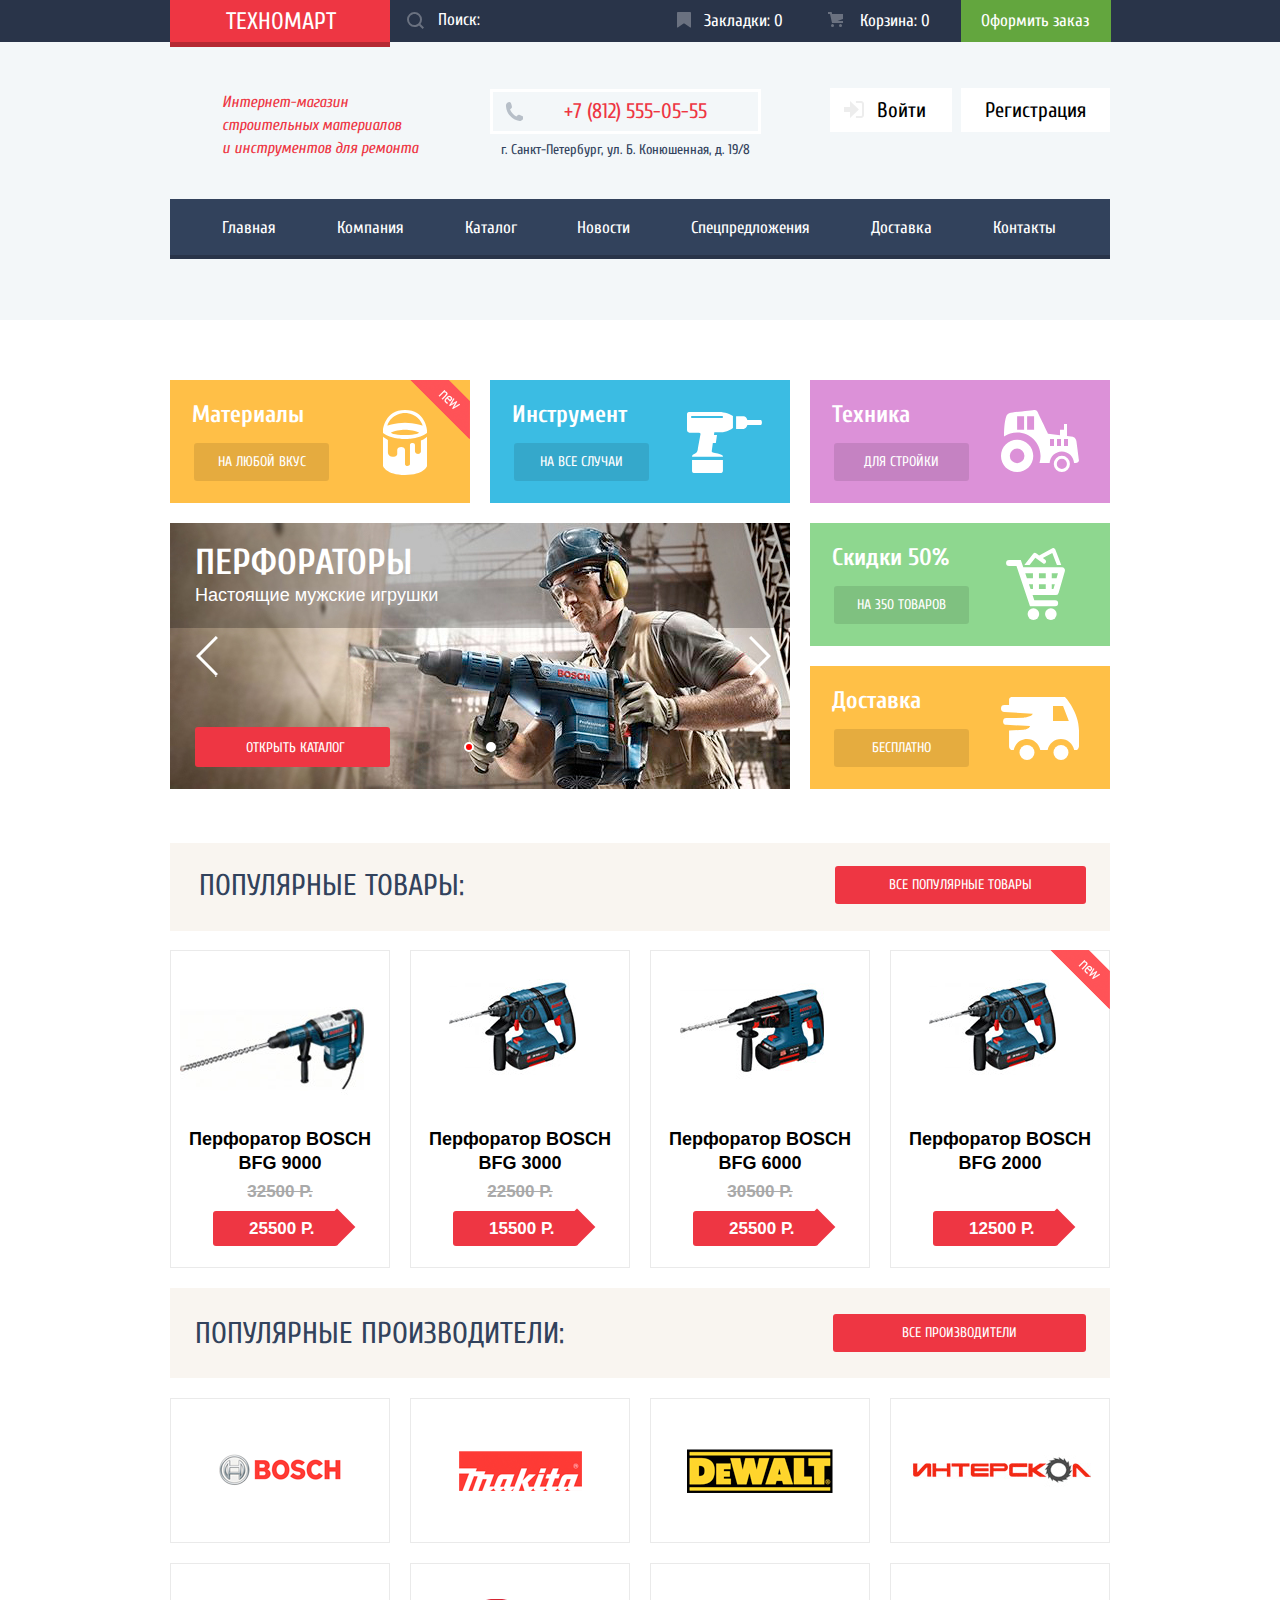
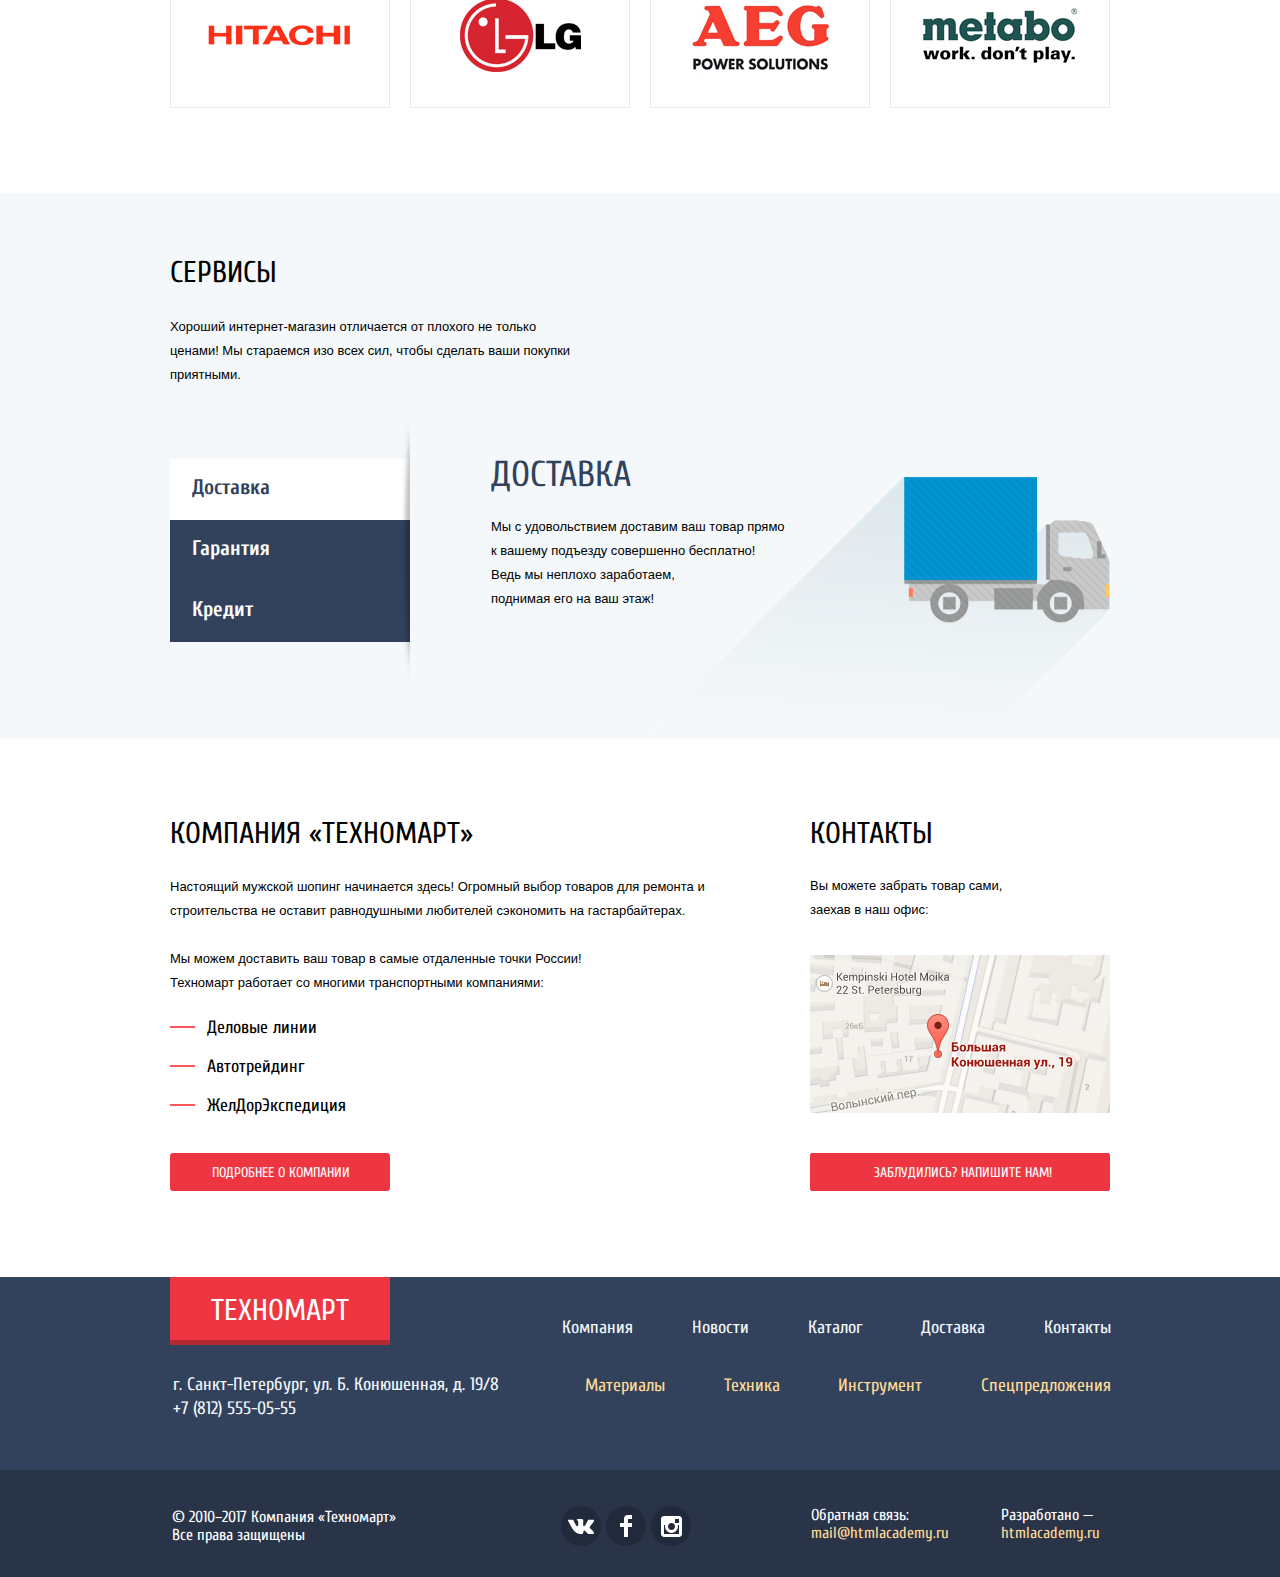
==== commit eb09e4fd: "Финальная проверка" ====
--- a/index.html
+++ b/index.html
@@ -25,9 +25,7 @@
         </div>
         <div class="header-bottom">
             <div class="container">
-                <div class="site-slogan">
-                    <h1 class="header-middle-slogan">Интернет-магазин строительных материалов<br>и инструментов для ремонта</h1>
-                </div>
+                <h1 class="header-middle-slogan site-slogan">Интернет-магазин строительных материалов и&nbsp;инструментов для ремонта</h1>
                 <div class="header-middle-contacts">
                     <p class="tel">+7 (812) 555-05-55</p>
                     <p class="adress">г. Санкт-Петербург, ул. Б. Конюшенная, д. 19/8</p>
@@ -43,11 +41,11 @@
                         <h2 class="visually-hidden">Меню сайта</h2>
                         <ul class="list-hiden site-navigation">
                             <li><a class="main" href="main.html">Главная</a></li>
-                            <li><a class="company" href="company.html">Компания</a></li>
-                            <li><a class="catalog" href="catalog.html">Каталог</a></li>
-                            <li><a class="news" href="news.html">Новости</a></li>
-                            <li><a class="special-offers" href="special-offers.html">Спецпредложения</a></li>
-                            <li><a class="delivery" href="delivery.html">Доставка</a></li>
+                            <li><a href="company.html">Компания</a></li>
+                            <li><a href="catalog.html">Каталог</a></li>
+                            <li><a href="news.html">Новости</a></li>
+                            <li><a href="special-offers.html">Спецпредложения</a></li>
+                            <li><a href="delivery.html">Доставка</a></li>
                             <li><a class="contacts" href="contacts.html">Контакты</a></li>
                         </ul>
                     </div>
@@ -58,53 +56,51 @@
     <main class="main-part">
         <section class="container main-container">
             <h2 class="visually-hidden">Услуги</h2>
-            <div class="main-container-block">
-                <div class="wrapper-block">
-                    <div class="block block-materials">
-                        <p>Материалы</p>
-                        <a href="#" class="block-link">На любой вкус</a>
-                    </div>
-                    <div class="block block-tool">
-                        <p>Инструмент</p>
-                        <a href="#" class="block-link">На все случаи</a>
-                    </div>
-                    <div class="block block-mechanism">
-                        <p>Техника</p>
-                        <a href="#" class="block-link">Для стройки</a>
-                    </div>
-                    <section class="slider">
-                        <input class="visually-hidden" type="radio" id="product-1" name="toggle" checked>
-                        <input class="visually-hidden" type="radio" id="product-2" name="toggle">
-                        <div class="slider-controls">
-                            <label class="slider-controls-item slider-controls-item--1" for="product-1"></label>
-                            <label class="slider-controls-item slider-controls-item--2" for="product-2"></label>
-                        </div>
-                        <ul class="slider-list">
-                            <li class="slider-item">
-                                <h3>Перфораторы</h3>
-                                <p>Настоящие мужскиеигрушки</p>
-                                <div class="btn-back"></div>
-                                <div class="btn-next"></div>
-                                <a class="slider-item-button btn-red" href="catalog.html">Открыть каталог</a>
-                            </li>
-                            <li class="slider-item">
-                                <h3>Дрели</h3>
-                                <p>Соседям на радость!</p>
-                                <div class="btn-back"></div>
-                                <div class="btn-next"></div>
-                                <a class="slider-item-button btn-red" href="catalog.html">Открыть каталог</a>
-                            </li>
-                        </ul>
-                    </section>
-                    <div class="block-column">
-                        <div class="block block-sale">
-                            <p>Скидки 50%</p>
-                            <a href="#" class="block-link">На 350 товаров</a>
-                        </div>
-                        <div class="block block-free">
-                            <p>Доставка</p>
-                            <a href="#" class="block-link">Бесплатно</a>
-                        </div>
+            <div class="wrapper-block">
+                <div class="block block-materials">
+                    <p>Материалы</p>
+                    <a href="#" class="block-link">На любой вкус</a>
+                </div>
+                <div class="block block-tool">
+                    <p>Инструмент</p>
+                    <a href="#" class="block-link">На все случаи</a>
+                </div>
+                <div class="block block-mechanism">
+                    <p>Техника</p>
+                    <a href="#" class="block-link">Для стройки</a>
+                </div>
+                <section class="slider">
+                    <div class="btn-back"></div>
+                    <div class="btn-next"></div>
+                    <input class="visually-hidden" type="radio" id="product-1" name="toggle" checked>
+                    <input class="visually-hidden" type="radio" id="product-2" name="toggle">
+                    <div class="slider-controls">
+                        <label class="slider-controls-item slider-controls-item--1" for="product-1"></label>
+                        <label class="slider-controls-item slider-controls-item--2" for="product-2"></label>
+                    </div>
+                    <ul class="slider-list">
+                        <li class="slider-item">
+                            <h3>Перфораторы</h3>
+                            <p>Настоящие мужские игрушки</p>
+
+                            <a class="slider-item-button btn-red" href="catalog.html">Открыть каталог</a>
+                        </li>
+                        <li class="slider-item">
+                            <h3>Дрели</h3>
+                            <p>Соседям на радость!</p>
+
+                            <a class="slider-item-button btn-red" href="catalog.html">Открыть каталог</a>
+                        </li>
+                    </ul>
+                </section>
+                <div class="block-column">
+                    <div class="block block-sale">
+                        <p>Скидки 50%</p>
+                        <a href="#" class="block-link">На 350 товаров</a>
+                    </div>
+                    <div class="block block-free">
+                        <p>Доставка</p>
+                        <a href="#" class="block-link">Бесплатно</a>
                     </div>
                 </div>
             </div>
@@ -114,77 +110,72 @@
                 <h2 class="container main-topic">Популярные товары:</h2>
                 <a href="#" class="btn-red btn-all-gds">Все популярные товары</a>
             </div>
-            <div class="container wrapper-gds">
-                <ul class="list-hiden main-gds-list">
-                    <li class="main-gds-item">
-                        <div class="actions">
-                            <a class="button-buy" href="#">Купить</a>
-                            <a class="button-mark" href="#">В закладки</a>
-                        </div>
-                        <a href="main-gds-item.html">
-                            <p class="main-gds-image">
-                                <img class="BFG-9000" src="img/product-1.jpg" width="184" height="164" alt="Перфоратор BOSCH BFG 9000">
-                            </p>
-                            <h3 class="main-gds-category">Перфоратор BOSCH</h3>
-                            <h3 class="main-gds-id">BFG 9000</h3>
-                        </a>
-                        <p class="old-price">32500 Р.</p>
-                        <p class="main-gds-item-price">
-                            <a class="button" href="#">25500 Р.</a>
-                        </p>
-                    </li>
-                    <li class="main-gds-item">
-                        <div class="actions">
-                            <a class="button-buy" href="#">Купить</a>
-                            <a class="button-mark" href="#">В закладки</a>
-                        </div>
-                        <a href="main-gds-item.html">
-                            <p class="main-gds-image">
-                                <img class="BFG-3000" src="img/product-2.jpg" width="127" height="112" alt="Перфоратор BOSCH BFG 3000">
-                            </p>
-                            <h3 class="main-gds-category">Перфоратор BOSCH</h3>
-                            <h3 class="main-gds-id">BFG 3000</h3>
-                        </a>
-                        <p class="old-price">22500 Р.</p>
-                        <p class="main-gds-item-price">
-                            <a class="button" href="#">15500 Р.</a>
-                        </p>
-                    </li>
-                    <li class="main-gds-item">
-                        <div class="actions">
-                            <a class="button-buy" href="#">Купить</a>
-                            <a class="button-mark" href="#">В закладки</a>
-                        </div>
-                        <a href="main-gds-item.html">
-                            <p class="main-gds-image">
-                                <img class="BFG-6000" src="img/product-3.jpg" width="144" height="128" alt="Перфоратор BOSCH BFG 6000">
-                            </p>
-                            <h3 class="main-gds-category">Перфоратор BOSCH</h3>
-                            <h3 class="main-gds-id">BFG 6000</h3>
-                        </a>
-                        <p class="old-price">30500 Р.</p>
-                        <p class="main-gds-item-price">
-                            <a class="button" href="#">25500 Р.</a>
-                        </p>
-                    </li>
-                    <li class="flag main-gds-item">
-                        <div class=" actions">
-                            <a class="button-buy" href="#">Купить</a>
-                            <a class="button-mark" href="#">В закладки</a>
-                        </div>
-                        <a href="main-gds-item.html">
-                            <p class="main-gds-image">
-                                <img class="BFG-2000" src="img/product-4.jpg" width="127" height="112" alt="Перфоратор BOSCH BFG 2000">
-                            </p>
-                            <h3 class="main-gds-category">Перфоратор BOSCH</h3>
-                            <h3 class="main-gds-id">BFG 2000</h3>
-                        </a>
-                        <p class="main-gds-item-price">
-                            <a class="button" href="#">12500 Р.</a>
-                        </p>
-                    </li>
-                </ul>
-            </div>
+
+            <ul class="list-hiden main-gds-list">
+                <li class="main-gds-item">
+                    <div class="actions">
+                        <a class="button-buy" href="#">Купить</a>
+                        <a class="button-mark" href="#">В закладки</a>
+                    </div>
+                    <a href="main-gds-item.html">
+                        <p class="main-gds-image">
+                            <img class="image-center" src="img/product-1.jpg" width="184" height="128" alt="Перфоратор BOSCH BFG 9000">
+                        </p>
+                        <p class="title-gds">Перфоратор BOSCH BFG 9000</p>
+                    </a>
+                    <p class="old-price">32500 Р.</p>
+                    <p class="main-gds-item-price">
+                        <a class="button" href="#">25500 Р.</a>
+                    </p>
+                </li>
+                <li class="main-gds-item">
+                    <div class="actions">
+                        <a class="button-buy" href="#">Купить</a>
+                        <a class="button-mark" href="#">В закладки</a>
+                    </div>
+                    <a href="main-gds-item.html">
+                        <p class="main-gds-image">
+                            <img class="image-center" src="img/product-2.jpg" width="127" height="112" alt="Перфоратор BOSCH BFG 3000">
+                        </p>
+                        <p class="title-gds">Перфоратор BOSCH BFG 3000</p>
+                    </a>
+                    <p class="old-price">22500 Р.</p>
+                    <p class="main-gds-item-price">
+                        <a class="button" href="#">15500 Р.</a>
+                    </p>
+                </li>
+                <li class="main-gds-item">
+                    <div class="actions">
+                        <a class="button-buy" href="#">Купить</a>
+                        <a class="button-mark" href="#">В закладки</a>
+                    </div>
+                    <a href="main-gds-item.html">
+                        <p class="main-gds-image">
+                            <img class="image-center" src="img/product-3.jpg" width="144" height="128" alt="Перфоратор BOSCH BFG 6000">
+                        </p>
+                        <p class="title-gds">Перфоратор BOSCH BFG 6000</p>
+                    </a>
+                    <p class="old-price">30500 Р.</p>
+                    <p class="main-gds-item-price">
+                        <a class="button" href="#">25500 Р.</a>
+                    </p>
+                </li>
+                <li class="flag main-gds-item">
+                    <div class=" actions">
+                        <a class="button-buy" href="#">Купить</a>
+                        <a class="button-mark" href="#">В закладки</a>
+                    </div>
+                    <a href="main-gds-item.html">
+                        <p class="main-gds-image">
+                            <img class="image-center" src="img/product-4.jpg" width="127" height="112" alt="Перфоратор BOSCH BFG 2000">
+                        </p>
+                        <p class="title-gds">Перфоратор BOSCH BFG 2000</p>
+                    </a>
+                    <p class="main-gds-item-price">
+                        <a class="button" href="#">12500 Р.</a>
+                    </p>
+                </li>
+            </ul>
         </section>
         <section class="container main-manufact">
             <div class="wrapper-main-manufact">
@@ -194,42 +185,42 @@
             <ul class="list-hiden main-manufact-list">
                 <li class="manufact-item">
                     <a href="#" class="main-manufact-image">
-                        <img class="image-BOSCH" src="img/manufacturer-1.png" width="126" height="37" alt="BOSCH">
-                    </a>
-                </li>
-                <li class="manufact-item">
-                    <a href="#" class="main-manufact-image">
-                        <img class="image-Makita" src="img/manufacturer-2.png" width="123" height="40" alt="Makita Corporation">
-                    </a>
-                </li>
-                <li class="manufact-item">
-                    <a href="#" class="main-manufact-image">
-                        <img class="image-DeWALT" src="img/manufacturer-3.png" width="146" height="44" alt="DeWALT">
-                    </a>
-                </li>
-                <li class="manufact-item">
-                    <a href="#" class="main-manufact-image">
-                        <img class="image-interscol" src="img/manufacturer-4.png" width="181" height="37" alt="Интерскол">
-                    </a>
-                </li>
-                <li class="manufact-item">
-                    <a href="#" class="main-manufact-image">
-                        <img class="image-hitachi" src="img/manufacturer-5.png" width="169" height="31" alt="HITACHI">
-                    </a>
-                </li>
-                <li class="manufact-item">
-                    <a href="#" class="main-manufact-image">
-                        <img class="image-lg" src="img/manufacturer-6.png" width="121" height="73" alt="LG">
-                    </a>
-                </li>
-                <li class="manufact-item">
-                    <a href="#" class="main-manufact-image">
-                        <img class="image-aeg" src="img/manufacturer-7.png" width="151" height="96" alt="AEG">
-                    </a>
-                </li>
-                <li class="manufact-item">
-                    <a href="#" class="main-manufact-image">
-                        <img class="image-metabo" src="img/manufacturer-8.png" width="204" height="69" alt="metabo">
+                        <img class="image-center" src="img/manufacturer-1.png" width="126" height="37" alt="BOSCH">
+                    </a>
+                </li>
+                <li class="manufact-item">
+                    <a href="#" class="main-manufact-image">
+                        <img class="image-center" src="img/manufacturer-2.png" width="123" height="40" alt="Makita Corporation">
+                    </a>
+                </li>
+                <li class="manufact-item">
+                    <a href="#" class="main-manufact-image">
+                        <img class="image-center" src="img/manufacturer-3.png" width="146" height="44" alt="DeWALT">
+                    </a>
+                </li>
+                <li class="manufact-item">
+                    <a href="#" class="main-manufact-image">
+                        <img class="image-center" src="img/manufacturer-4.png" width="181" height="37" alt="Интерскол">
+                    </a>
+                </li>
+                <li class="manufact-item">
+                    <a href="#" class="main-manufact-image">
+                        <img class="image-center" src="img/manufacturer-5.png" width="169" height="31" alt="HITACHI">
+                    </a>
+                </li>
+                <li class="manufact-item">
+                    <a href="#" class="main-manufact-image">
+                        <img class="image-center" src="img/manufacturer-6.png" width="121" height="73" alt="LG">
+                    </a>
+                </li>
+                <li class="manufact-item">
+                    <a href="#" class="main-manufact-image">
+                        <img class="image-center" src="img/manufacturer-7.png" width="151" height="96" alt="AEG">
+                    </a>
+                </li>
+                <li class="manufact-item">
+                    <a href="#" class="main-manufact-image">
+                        <img class="image-center" src="img/manufacturer-8.png" width="204" height="69" alt="metabo">
                     </a>
                 </li>
             </ul>
@@ -238,8 +229,7 @@
             <div class="container wrapper-services">
                 <div class="block-services">
                     <h3 class="main-services-topic">СЕРВИСЫ</h3>
-                    <p class="services-slogan">Хороший интернет-магазин отличается от плохого не только ценами!</p>
-                    <p class="services-slogan-bottom">Мы стараемся изо всех сил, чтобы сделать ваши покупки приятными.</p>
+                    <p class="services-slogan">Хороший интернет-магазин отличается от плохого не только ценами! Мы стараемся изо всех сил, чтобы сделать ваши покупки приятными.</p>
                 </div>
                 <div class="services-row">
                     <ul class="list-hiden main-services-list">
@@ -254,9 +244,11 @@
                         </li>
                     </ul>
                     <div class="wrapper-block-delivery">
+
                         <h3 class="services-topic delivery-topic">ДОСТАВКА</h3>
                         <p class="main-services-slogan">Мы с удовольствием доставим ваш товар прямо
-                            <br> к вашему подъезду совершенно бесплатно! Ведь мы неплохо заработаем,
+                            к&nbsp;вашему подъезду совершенно бесплатно!
+                            <br>Ведь мы неплохо заработаем,
                             <br> поднимая его на ваш этаж!</p>
                     </div>
                     <div class="wrapper-block-guarantee">
@@ -270,7 +262,7 @@
                         <h3 class="services-topic credit-topic">КРЕДИТ</h3>
                         <p class="main-services-slogan">Залезть в долговую яму стало проще!
                             <br>Кредитные консультанты придут вам на помощь.
-                            <a href="#" class="visually-hidden">Отправить заявку</a>
+                            <button class="send-request btn-red" type="button">Отправить заявку</button>
                         </p>
                     </div>
                 </div>
@@ -334,14 +326,16 @@
             </div>
             <div class="footer-bottom-social">
                 <ul class="list-hiden">
-                    <li><a href="#" class="social-button">
+                    <li>
+                        <a href="#" class="social-button">
                             <span class="visually-hidden">Вконтакте</span>
                             <svg xmlns="http://www.w3.org/2000/svg" width="26" height="15" viewBox="0 0 26 15">
                                 <path fill="#FFF" d="M16.138 11.51c.956-.309 2.18 2.04 3.483 2.939.978.681 1.727.534 1.727.534l3.473-.05s1.815-.112.957-1.554c-.071-.12-.503-1.069-2.585-3.022-2.177-2.043-1.882-1.712.739-5.244 1.597-2.153 2.236-3.468 2.036-4.028-.192-.539-1.365-.399-1.365-.399L20.69.713c-.381.001-.704.119-.851.515-.003.004-.621 1.666-1.445 3.079-1.741 2.989-2.436 3.148-2.724 2.961-.661-.433-.494-1.737-.494-2.664 0-2.897.432-4.105-.846-4.417-.427-.104-.739-.172-1.828-.182-1.392-.021-2.574 0-3.244.329-.445.223-.786.712-.579.74.26.035.843.16 1.155.586.401.552.389 1.789.389 1.789s.229 3.411-.54 3.834c-.528.29-1.25-.302-2.803-3.016-.793-1.388-1.392-2.922-1.392-2.922s-.116-.285-.326-.441c-.25-.185-.6-.244-.6-.244L.848.684S.29.7.085.946c-.182.218-.015.668-.015.668s2.909 6.881 6.203 10.347c3.02 3.182 6.452 2.971 6.452 2.971h1.555s.469-.054.709-.312c.224-.24.214-.691.214-.691s-.031-2.109.935-2.419z" />
                             </svg>
                         </a>
                     </li>
-                    <li><a href="#" class="social-button">
+                    <li>
+                        <a href="#" class="social-button">
                             <span class="visually-hidden">Фейсбук</span>
                             <svg xmlns="http://www.w3.org/2000/svg" width="12" height="22" viewBox="0 0 12 22">
                                 <path fill="#FFF" d="M12 4V0H8a4 4 0 0 0-4 4v4H0v4h4v10h4V12h4V8H8V4h4z" />
@@ -376,11 +370,11 @@
         <h3 class="visually-hidden">Напишите нам</h3>
         <form action="https://echo.htmlacademy.ru" method="post">
             <div class="form-top">
-                <p>
+                <p class="write-us-inp">
                     <label for="name">Ваше имя:</label>
                     <input class="users-name" type="text" name="users-name" id="name" placeholder="Представтесь, пожалуйста" required>
                 </p>
-                <p>
+                <p class="write-us-inp">
                     <label for="email">Ваш e-mail:</label>
                     <input class="users-email" type="email" name="email" id="email" placeholder="Для отправки ответа" required>
                 </p>
--- a/css/style.css
+++ b/css/style.css
@@ -107,11 +107,6 @@
     line-height: 23px;
     font-weight: 400;
     color: #ee3643;
-    
-
-    
-    
-
 }
 .tel {
     font-family: "Cuprum", Arial, sans-serif;
@@ -130,10 +125,7 @@
     width: 155px;
     position: relative;
     margin: 0;
-    
-}
-/*номер телефона*/
-
+}
 .tel::before {
     content: "";
     width: 18px;
@@ -154,10 +146,7 @@
     padding-top: 4px;
     text-align: center;
     margin: 0;
-
-}
-/*адрес*/
-
+}
 .user-navigation-list {
     margin: 0px;
     padding: 0px;
@@ -165,30 +154,26 @@
     justify-content: space-between;
     width: 280px;
     position: relative;
-    
 }
 .user-navigation-link {
-	margin: 0px;
-    padding: 0px;
-   padding-left:18px;
+    margin: 0px;
+    padding: 0px;
+    padding-left: 18px;
     width: 209px;
     display: flex;
     flex-wrap: nowrap;
     justify-content: space-between;
-    
 }
 .user-navigation-link li:last-child {
     position: relative;
-    
-}
-
-.user-navigation-link li:last-child::after{
+}
+.user-navigation-link li:last-child::after {
     content: "";
     display: block;
     border-radius: 5px;
     position: absolute;
     left: -16px;
-    top:45%;
+    top: 45%;
     width: 4px;
     height: 4px;
     margin: 0px;
@@ -201,12 +186,10 @@
     display: block;
     padding-top: 13px;
     padding-bottom: 13px;
-    
 }
 .check-in {
     display: block;
     padding: 13px 24px;
-   
 }
 .button {
     font: inherit;
@@ -253,32 +236,27 @@
     color: rgba(0, 0, 0, 0.3);
 }
 .site-navigation {
-	padding: 0;
-	margin:0;
+    padding: 0;
+    margin: 0;
     background-color: #32425c;
     box-shadow: inset 0 -4px 0 0 #293449;
     text-align: center;
     display: flex;
-    width:100%;
+    width: 100%;
     justify-content: space-between;
- 
-   
-   
-}
-
+}
 .site-navigation a {
     font-family: "Cuprum", Arial, sans-serif;
     font-size: 17px;
     line-height: 17px;
     font-weight: 400;
     color: #ffffff;
-   padding-left: 30px;
+    padding-left: 30px;
     padding-right: 30px;
     padding-top: 20px;
-    padding-bottom:23px;
-display:block;
-}
-
+    padding-bottom: 23px;
+    display: block;
+}
 li .main {
     padding-left: 52px;
 }
@@ -306,10 +284,7 @@
 .block-materials {
     background-color: #ffbf47;
     position: relative;
-
-}
-/*блок материалы*/
-
+}
 .block-materials::after {
     content: "";
     width: 60px;
@@ -323,8 +298,8 @@
     top: 0px;
     z-index: 1;
 }
-.block-materials::before{
-   content: "";
+.block-materials::before {
+    content: "";
     width: 44px;
     height: 65px;
     margin-right: 0px;
@@ -334,7 +309,7 @@
     position: absolute;
     right: 43px;
     top: 30px;
-    z-index:2;
+    z-index: 2;
 }
 .block p {
     margin: 0px;
@@ -344,8 +319,8 @@
 .block-tool {
     background-color: #3bbce3;
 }
-.block-tool::before{
-	content: "";
+.block-tool::before {
+    content: "";
     width: 75px;
     height: 61px;
     margin-right: 0px;
@@ -353,17 +328,15 @@
     background-color: inherit;
     background-position: 0 0;
     position: absolute;
-    right:28px;
+    right: 28px;
     top: 32px;
-    z-index:2;
-}
-/*блок инструменты*/
-
+    z-index: 2;
+}
 .block-mechanism {
     background-color: #dc91d8;
 }
-.block-mechanism::before{
-   content: "";
+.block-mechanism::before {
+    content: "";
     width: 78px;
     height: 62px;
     margin-right: 0px;
@@ -371,17 +344,16 @@
     background-color: inherit;
     background-position: 0 0;
     position: absolute;
-    right:31px;
+    right: 31px;
     top: 30px;
-    z-index:2;;
-}
-/*блок техника*/
-
+    z-index: 2;
+    ;
+}
 .block-sale {
     background-color: #8ed78f;
 }
-.block-sale::before{
-   content: "";
+.block-sale::before {
+    content: "";
     width: 59px;
     height: 72px;
     margin-right: 0px;
@@ -389,16 +361,15 @@
     background-color: inherit;
     background-position: 0 0;
     position: absolute;
-    right:45px;
+    right: 45px;
     top: 25px;
-    z-index:2;
-}
-/*блок скидки*/
+    z-index: 2;
+}
 .block-free {
     background-color: #ffc047;
 }
-.block-free::before{
-   content: "";
+.block-free::before {
+    content: "";
     width: 78px;
     height: 63px;
     margin-right: 0px;
@@ -406,12 +377,10 @@
     background-color: inherit;
     background-position: 0 0;
     position: absolute;
-    right:31px;
+    right: 31px;
     top: 31px;
-    z-index:2;
-}
-/*блок доставка*/
-
+    z-index: 2;
+}
 .block-link {
     font-family: "Cuprum", Arial, sans-serif;
     font-size: 14px;
@@ -436,7 +405,6 @@
 .block-link:focus {
     background-color: rgba(0, 0, 0, 0.3);
 }
-
 .btn-red {
     font-family: "Cuprum", Arial, sans-serif;
     font-size: 14px;
@@ -470,8 +438,6 @@
     color: #000000;
     background-color: #ffffff;
 }
-/*имя товара*/
-
 .old-price {
     font-family: "PT Sans", Arial, sans-serif;
     font-size: 17px;
@@ -484,8 +450,6 @@
     margin-bottom: 10px;
     background-color: #ffffff;
 }
-/*старая цена*/
-
 .button {
     font-family: "PT Sans", Arial, sans-serif;
     font-size: 17px;
@@ -494,8 +458,6 @@
     color: #ffffff;
     background-color: #ee3643;
 }
-/*цена товара*/
-
 .main-services {
     background-color: #f4f8fa;
 }
@@ -512,46 +474,6 @@
     align-content: center;
     display: flex;
 }
-.image-BOSCH {
-    position: absolute;
-    top: 52px;
-    left: 46px;
-}
-.image-Makita {
-    position: absolute;
-    top: 49px;
-    left: 47px;
-}
-.image-DeWALT {
-    position: absolute;
-    top: 47px;
-    left: 36px;
-}
-.image-interscol {
-    position: absolute;
-    top: 52px;
-    left: 18px;
-}
-.image-hitachi {
-    position: absolute;
-    top: 57px;
-    left: 27px;
-}
-.image-lg {
-    position: absolute;
-    top: 34px;
-    left: 47px;
-}
-.image-aeg {
-    position: absolute;
-    top: 22px;
-    left: 34px;
-}
-.image-metabo {
-    position: absolute;
-    top: 33px;
-    left: 9px;
-}
 .main-manufact-image:hover {
     box-shadow: 0px 15px 30px 1px rgba(0, 0, 0, 0.3);
 }
@@ -565,8 +487,6 @@
     font-weight: 400;
     color: #000000;
 }
-/*сервисы*/
-
 .delivery-topic,
 .guarantee-topic,
 .credit-topic {
@@ -576,8 +496,6 @@
     font-weight: 400;
     color: #32425c;
 }
-/*доставка, гарантия, кредит*/
-
 .main-services p {
     font: inherit;
 }
@@ -589,8 +507,6 @@
     color: #ffffff;
     background: #32425c;
 }
-/*покой*/
-
 .main-services-list a:hover {
     font-family: "Cuprum", Arial, sans-serif;
     font-size: 21px;
@@ -599,8 +515,6 @@
     color: #ffffff;
     background: #293449;
 }
-/*наведение*/
-
 .main-services-list .services-item-active {
     font-family: "Cuprum", Arial, sans-serif;
     font-size: 21px;
@@ -609,8 +523,6 @@
     color: #32425c;
     background: #ffffff;
 }
-/*актив*/
-
 .line hr {
     position: absolute;
     left: 205px;
@@ -640,8 +552,6 @@
     font-weight: 400;
     color: #000000;
 }
-/*список транспортных компаний*/
-
 .footer-container {
     background-color: #32425c;
 }
@@ -654,8 +564,6 @@
     box-shadow: inset 0 -5px 0 0 #b52933;
     background-color: #ee3643;
 }
-/*логотип*/
-
 .footer-top-contacts {
     font-family: "Cuprum", Arial, sans-serif;
     font-size: 18px;
@@ -729,8 +637,6 @@
 .footer-bottom-feedback a:focus {
     color: #ee3643;
 }
-/*стили для каталога:*/
-
 .inner-page {
     color: #000000;
     background-color: #ffffff;
@@ -743,48 +649,37 @@
     padding-bottom: 10px;
     padding-left: 47px;
     padding-right: 67px;
-   
-    
     position: relative;
     background-color: #ffffff;
 }
-
 .user-name::before {
     content: "";
     width: 20px;
     height: 18px;
     margin-right: 0px;
     background-image: url("../img/icon-user.svg");
-
     background-color: inherit;
     background-position: 0 0;
     position: absolute;
     left: 13px;
     bottom: 13px;
 }
-
 .icon-logout {
-   
     width: 20px;
     height: 17px;
-   position: absolute;
- transform: translateX(-30px);
-
-   
-   
+    position: absolute;
+    transform: translateX(-30px);
 }
 .icon-logout:hover path {
-    fill:#32425c;
+    fill: #32425c;
 }
 .icon-logout:focus path {
-    fill:#c5c5c5;
-}
-
+    fill: #c5c5c5;
+}
 .user-name:hover::before {
     opacity: 1;
     background-image: url("../img/icon-user-hover.svg");
 }
-
 .user-name:focus::before {
     opacity: 0.3;
     background-image: url("../img/icon-user.svg");
@@ -797,20 +692,18 @@
     text-decoration: underline;
     background-color: #f1f5f7;
 }
-
 .user-name a:focus {
     color: rgba(0, 0, 0, 0.3);
 }
 .user-navigation-link a:focus {
     color: rgba(50, 66, 92, 0.3);
 }
-.user-navigation .user-name:hover{
-	color:#000000;
-}
-.user-navigation .user-name:focus{
-	color:#c5c5c5;
-}
-
+.user-navigation .user-name:hover {
+    color: #000000;
+}
+.user-navigation .user-name:focus {
+    color: #c5c5c5;
+}
 .main-chain a {
     font-family: "PT Sans", Arial, sans-serif;
     font-size: 13px;
@@ -1110,8 +1003,6 @@
     background-color: #ffffff;
     border-radius: 2px;
 }
-/* ----- Сеточные стили ----- */
-
 html,
 body {
     min-width: 960px;
@@ -1318,51 +1209,37 @@
 }
 .header-bottom .container {
     display: flex;
-   justify-content: space-between;
+    justify-content: space-between;
     flex-wrap: wrap;
 }
-.site-slogan{
-    margin: 0px;
-   width: 200px;
-    padding-top: 39px;
+.site-slogan {
+    margin: 0px;
+    width: 200px;
+    padding-top: 49px;
     padding-bottom: 29px;
-    padding-left: 52px; 
-  
-}
-
+    padding-left: 52px;
+}
 .header-middle-contacts {
-   padding-top:47px; 
-   padding-bottom: 37px;
-   margin: 0px;
-   padding-right: 1px;
-}
-.inner-page .site-slogan{
-    margin: 0px;
-   width: 200px;
-    padding-top: 39px;
+    padding-top: 47px;
+    padding-bottom: 37px;
+    margin: 0px;
+    padding-right: 1px;
+}
+.inner-page .site-slogan {
+    margin: 0px;
+    width: 200px;
+    padding-top: 50px;
     padding-bottom: 30px;
-    padding-left: 52px; 
+    padding-left: 52px;
     padding-right: 20px;
-  
 }
 .user-navigation {
-   
     padding-top: 46px;
     padding-bottom: 37px;
-   
-    margin: 0px;
-}
-
+    margin: 0px;
+}
 .container {
     padding: 0px;
- }
-
-
-.main-container-block {
-    padding: 0px;
-    width: 940px;
-    min-height: 409px;
-    margin-bottom: 32px;
 }
 .block {
     padding: 0px;
@@ -1370,134 +1247,119 @@
     height: 123px;
     width: 300px;
 }
-
-
 .slider {
     margin: 0px;
     padding: 0px;
-    transform: translateY(-25px);
-
+    position: relative;
     flex-grow: 1;
-   
 }
 .slider-item {
-  display: none;
- height: 266px;
-
-}
-
+    display: none;
+    height: 266px;
+    margin-right: 20px;
+}
 .slider-item:nth-child(1) {
-  display: none;
+    display: none;
 }
 .slider-item:nth-child(2) {
-  display: none;
-}
-
+    display: none;
+}
 .slider-item:nth-child(1) {
-  background-image: url("../img/slide-1.jpg");
-  background-repeat: no-repeat;
+    background-image: url("../img/slide-1.jpg");
+    background-repeat: no-repeat;
 }
 .slider-item:nth-child(2) {
-  background-image: url("../img/slide-2.jpg");
-  background-repeat: no-repeat;
- 
-}
-
+    background-image: url("../img/slide-2.jpg");
+    background-repeat: no-repeat;
+}
 #product-1:checked ~ .slider-list .slider-item:nth-child(1) {
-  display: block;
-}
-
+    display: block;
+}
 #product-2:checked ~ .slider-list .slider-item:nth-child(2) {
-  display: block;
-}
-.slider-list{
-	margin: 0;
-	padding: 0;
-  
-  list-style: none;
-}
-#product-1:checked ~ .slider-controls .slider-controls-item--1{
-  background-color: red;
-  border:2px #ffffff solid;
-}
-#product-2:checked ~ .slider-controls .slider-controls-item--2{
-  background-color: red;
-  border:2px #ffffff solid;
-}
- 
+    display: block;
+}
+.slider-list {
+    margin: 0;
+    padding: 0;
+    list-style: none;
+}
+#product-1:checked ~ .slider-controls .slider-controls-item--1 {
+    background-color: red;
+    border: 2px #ffffff solid;
+}
+#product-2:checked ~ .slider-controls .slider-controls-item--2 {
+    background-color: red;
+    border: 2px #ffffff solid;
+}
 .slider-item h3 {
-
-  max-width: 216px;
-  margin: 0;
-  padding-top: 25px;
-  padding-left: 25px;
-  font-size: 36px;
-  line-height: 30px;
-
-
-  font-family: "Cuprum", Arial, sans-serif;
-   
+    margin: 0;
+    padding-top: 25px;
+    padding-left: 25px;
+    padding-right: 100px;
+    font-size: 36px;
+    line-height: 30px;
+    font-family: "Cuprum", Arial, sans-serif;
     font-weight: 700;
     color: #ffffff;
     text-transform: uppercase;
-   
 }
 .slider-item p {
-  max-width: 230px;
-  margin: 0;
-  margin-top: 5px;
-margin-left: 25px;
-   font-family: "PT Sans", Arial, sans-serif;
+    margin: 0;
+    padding-right: 100px;
+    margin-top: 5px;
+    padding-left: 25px;
+    font-family: "PT Sans", Arial, sans-serif;
     font-size: 18px;
     line-height: 24px;
-  
-   color: #ffffff;
-}
-.btn-back{
-	background-image: url("../img/icon-left.svg"); 
-	width: 22px;
-	height: 41px;
-transform: translate(25px, 30px);
-
-}
-.btn-next{
-	background-image: url("../img/icon-right.svg"); 
-	width: 22px;
-	height: 41px;
-	transform: translate(577px, -10px);
-
-}
-.slider-item-button{
-	display: block;
-	padding-top: 12px;
-	padding-bottom: 10px;
-	padding-left: 50px;
-	padding-right: 45px; 
-	width: 100px;
-	border-radius: 3px;
-	transform: translate(25px, 41px);
-}
-.slider-controls{
-	 transform: translate(295px,240px);
-
-}
-
-.slider-controls label{
-	margin: 2px;
-  display: inline-block;
-  width: 2px;
-  height:2px;
-  position: relative;
-  border-radius: 50%;
-  cursor: pointer;
-  padding: 2px;
-
-  
-  /* Временно для демонстрации */
-  background-color: #ffffff;
-  border:2px #ffffff solid;
-}
-
+    color: #ffffff;
+}
+.btn-back {
+    background-image: url("../img/icon-left.svg");
+    width: 22px;
+    height: 41px;
+    position: absolute;
+    left: 26px;
+    top: 113px;
+    z-index: 1000;
+}
+.btn-next {
+    background-image: url("../img/icon-right.svg");
+    width: 22px;
+    height: 41px;
+    position: absolute;
+    right: 39px;
+    top: 113px;
+    z-index: 1000;
+}
+.slider-item-button {
+    display: block;
+    padding-top: 12px;
+    padding-bottom: 10px;
+    padding-left: 50px;
+    padding-right: 45px;
+    width: 100px;
+    border-radius: 3px;
+    position: absolute;
+    bottom: 22px;
+    left: 25px;
+}
+.slider-controls {
+    position: absolute;
+    bottom: 25px;
+    left: 290px;
+}
+.slider-controls label {
+    margin: 4px;
+    display: inline-block;
+    width: 2px;
+    height: 2px;
+    position: relative;
+    border-radius: 50%;
+    cursor: pointer;
+    padding: 2px;
+    background-color: #ffffff;
+    border: 2px #ffffff solid;
+}
 .btn-catalog {
     margin: 0px;
     padding: 0px;
@@ -1506,14 +1368,12 @@
     padding-top: 11px;
     padding-bottom: 9px;
 }
-
-
-
 .wrapper-block {
     display: flex;
     flex-wrap: wrap;
     justify-content: space-between;
     align-items: flex-start;
+    margin-bottom: 34px;
 }
 .wrapper-main-gds {
     display: flex;
@@ -1535,30 +1395,31 @@
     padding-top: 28px;
     padding-bottom: 30px;
 }
+.container .main-topic {
+    width: 500px;
+}
 .wrapper-main-manufact .main-topic {
     margin: 0px;
     padding: 0px;
-    width: 940px;
+    width: 500px;
     padding-left: 25px;
     padding-top: 31px;
     padding-bottom: 29px;
 }
 .btn-all-gds {
-    width: 257px;
     height: 18px;
     position: relative;
     top: 23px;
     right: 24px;
-    padding: 10px 36px;
+    padding: 10px 54px;
     border-radius: 3px;
 }
 .btn-manufact {
-    width: 257px;
     height: 18px;
     position: relative;
     top: 26px;
     right: 24px;
-    padding: 10px 36px;
+    padding: 10px 69px;
     border-radius: 3px;
 }
 .wrapper-gds {
@@ -1616,8 +1477,8 @@
     justify-content: space-between;
     text-align: center;
     flex-wrap: wrap;
-}
-
+    margin: auto;
+}
 .main-gds-item .flag {
     position: absolute;
     top: -1px;
@@ -1638,47 +1499,26 @@
     background-color: rgba(255, 255, 255, 0.9);
     z-index: 10;
 }
+.inner-page .main-gds-image {
+    display: flex;
+}
+.inner-page .image-center {
+    margin: 10px auto auto;
+}
 .main-gds-image {
-	margin: 0;
-    width: 218px;
-    height: 166px;
-    margin-top: 13px;
-}
-.main-gds-image img {
-    max-width: 100%;
+    display: flex;
+    width:93%;
+    height: 120px;
 }
 .main-gds-item {
     position: relative;
 }
-.BFG-9000 {
-    position: relative;
-    top: -8px;
-    right: 1px;
-}
-.BFG-3000 {
-    position: relative;
-    top: 15px;
-    right: 6px;
-}
-.BFG-6000 {
-    position: relative;
-    top: 8px;
-    right: 11px;
-}
-.BFG-2000 {
-    position: relative;
-    top: 15px;
-    right: 14px;
-}
-.main-gds-id {
-    margin: 0px;
-}
 .old-price {
-    margin-top: 11px;
+    margin-top: 8px;
 }
 .main-gds-item-price {
     position: absolute;
-    bottom: 12px;
+    bottom: 10px;
     left: 42px;
 }
 .main-gds-item-price .button {
@@ -1739,29 +1579,29 @@
     text-transform: uppercase;
     border-radius: 3px;
 }
-.inner-page .main-gds-list{
-	width:700px;
-    margin:20px auto;
+.inner-page .main-gds-list {
+    width: 700px;
+    margin: 20px auto;
     display: flex;
     justify-content: flex-start;
 }
-.inner-page .main-gds-item{
-	display:inline-block;
-    width:218px;
-    margin-right:20px;
-    margin-bottom:20px;
-    border:1px solid #ccc;
-    line-height:20px;
-    font-weight:bold;
-    text-align:center;
-}
-.main-gds-list{
-    font-size:0;
-}
-.main-gds-item{
-    font-size:16px;
-}
-.inner-page .main-gds-item:nth-child(3n){
+.inner-page .main-gds-item {
+    display: inline-block;
+    width: 218px;
+    margin-right: 20px;
+    margin-bottom: 20px;
+    border: 1px solid #ccc;
+    line-height: 20px;
+    font-weight: bold;
+    text-align: center;
+}
+.main-gds-list {
+    font-size: 0;
+}
+.main-gds-item {
+    font-size: 16px;
+}
+.inner-page .main-gds-item:nth-child(3n) {
     margin-right: 0px;
 }
 .main-gds-item .button-mark {
@@ -1781,8 +1621,20 @@
 .main-manufact {
     margin-bottom: 65px;
 }
-.main-gds-category {
-    margin: 0px;
+.title-gds {
+    min-height: 40px;
+    padding: 0 15px;
+    margin: 0;
+    font-family: "PT Sans", Arial, sans-serif;
+    font-size: 18px;
+    margin-top: 40px;
+    font-weight: 700;
+    color: #000000;
+    background-color: #ffffff;
+}
+.inner-page .title-gds {
+    padding: 0 15px;
+    margin-top: 45px;
 }
 .manufact-item {
     width: 218px;
@@ -1795,7 +1647,7 @@
 }
 .manufact-item:hover,
 .manufact-item:focus {
-	border: 1px rgba(234, 234, 234, 0) solid;
+    border: 1px rgba(234, 234, 234, 0) solid;
 }
 .main-manufact-list {
     margin: 0px;
@@ -1827,21 +1679,23 @@
     margin: 0px;
     display: flex;
     justify-content: flex-start;
-    padding-bottom: 100px;
+    margin-bottom: 5px;
 }
 .block-services {
     padding-top: 0px;
     min-width: 500px;
+    margin-bottom: 72px;
 }
 .main-services-topic {
     margin-top: 0px;
     padding: 0px;
-    margin-bottom: 28px;
+    margin-bottom: 30px;
 }
 .main-services-slogan {
     position: relative;
     z-index: 100;
     margin: 0px;
+    width: 300px;
 }
 .services-slogan {
     margin: 0px;
@@ -1850,11 +1704,7 @@
     line-height: 24px;
     font-weight: 400;
     color: #000000;
-
-}
-.services-slogan-bottom {
-    margin-bottom: 69px;
-    margin-top: 0px;
+    width: 410px;
 }
 .main-services-list {
     display: inline-block;
@@ -1880,68 +1730,46 @@
 .services-topic {
     padding: 0px;
     margin-top: 4px;
-    margin-bottom: 32px;
+    margin-bottom: 28px;
 }
 .wrapper-block-delivery {
     display: block;
     padding-top: 0px;
-    width: 278px;
+    width: 700px;
     margin-left: 82px;
     position: relative;
-}
-.wrapper-block-delivery::after {
-    content: "";
-    width: 468px;
-    height: 261px;
-    margin-right: 0px;
-   background-image: url("../img/delivery.png");
-    background-color: inherit;
-    background-position: 0 0;
-    position: absolute;
-    right: -340px;
-    top: 23px;
-    z-index: 1;
-}
-.wrapper-block-guarantee{
-	display:none;
-	 padding-top: 0px;
-    width:375px;
+    background-image: url("../img/delivery.png");
+    background-repeat: no-repeat;
+    background-position: 100% 130%;
+    height: 275px;
+}
+.wrapper-block-guarantee {
+    display: none;
+    padding-top: 0px;
+    width: 705px;
     margin-left: 82px;
     position: relative;
-}
-.wrapper-block-guarantee::after{
-	 content: "";
-    width: 500px;
-    height: 283px;
-    margin-right: 0px;
-   background-image: url("../img/garant.png");
-    background-color: inherit;
-    background-position: 0 0;
-    position: absolute;
-    right: -260px;
-    top: -5px;
-    z-index:1;
-}
-.wrapper-block-credit{
-	display: none;
-	 padding-top: 0px;
-    width: 450px;
+    background-image: url("../img/garant.png");
+    background-repeat: no-repeat;
+    background-position: 100% 70%;
+    height: 275px;
+}
+.wrapper-block-credit {
+    display: none;
+    padding-top: 0px;
+    width: 705px;
     margin-left: 82px;
     position: relative;
-
-}
-.wrapper-block-credit::after{
-	content: "";
-    width: 500px;
-    height: 283px;
-    margin-right: 0px;
-   background-image: url("../img/credit.png");
-    background-color: inherit;
-    background-position: 0 0;
-    position: absolute;
-    right: -200px;
-    top: -5px;
-    z-index:1;
+    background-image: url("../img/credit.png");
+    background-repeat: no-repeat;
+    background-position: 100% 70%;
+    height: 275px;
+}
+.send-request {
+    margin-top: 30px;
+    border: none;
+    width: 195px;
+    height: 38px;
 }
 .main-about-us {
     padding: 0px;
@@ -1963,7 +1791,7 @@
     padding-left: 37px;
     padding-bottom: 34px;
     margin: 0px;
-    margin-top: 22px;
+    margin-top: 24px;
 }
 .companies-item::before {
     content: "";
@@ -1999,7 +1827,7 @@
 .main-contacts-map {
     padding-bottom: 32px;
     margin: 0px;
-    margin-top: 31px;
+    margin-top: 33px;
 }
 .wrapper-about-us {
     display: flex;
@@ -2132,24 +1960,19 @@
     border-radius: 3px;
 }
 .btn-write {
-	min-width: 184px;
+    min-width: 184px;
     display: block;
     padding-top: 11px;
     padding-bottom: 9px;
     padding-left: 61px;
-    padding-right:55px;
-}
-
+    padding-right: 55px;
+}
 .btn-catalog {
     position: absolute;
     z-index: 2;
     top: 206px;
     left: 25px;
 }
-
-
-/*сеточные стили для внутренней страницы*/
-
 .cart {
     display: none
 }
@@ -2283,7 +2106,6 @@
     display: flex;
     justify-content: flex-start;
 }
-
 .pagination-item {
     display: inline-block;
     margin-right: 6px;
@@ -2536,7 +2358,7 @@
 }
 .information {
     margin: 0px;
-    padding-bottom: 70px;
+    padding-bottom: 68px;
 }
 .info-about {
     padding-top: 67px;
@@ -2551,8 +2373,6 @@
     min-height: 300px;
     width: auto;
 }
-
-
 .footer-all {
     margin-top: 86px;
 }
@@ -2583,8 +2403,6 @@
     clip: rect(0 0 0 0);
     overflow: hidden;
 }
-/*форма главной страницы*/
-
 .form {
     position: fixed;
     color: #000000;
@@ -2597,7 +2415,6 @@
     top: 120px;
     left: 50%;
     width: 620px;
-   
     z-index: 1000;
     margin-left: -310px;
 }
@@ -2632,26 +2449,24 @@
 .form-close::after {
     transform: rotate(-45deg);
 }
-.form-top{
-	display: flex;
-	flex-wrap: wrap;
-	justify-content: space-between;
-	padding-top: 35px;
-	padding-left: 80px;
-	padding-right: 80px;
-	padding-bottom: 15px;
-}
-.form-top p:nth-child(3){
-	margin-top: 7px;
-
-}
-.taxtarea-topic{
-	margin: 0;
-}
-.form-bottom{
-	background-color: #f4f4f4;
-padding:40px 80px;
-
+.form-top {
+    display: flex;
+    flex-wrap: wrap;
+    justify-content: space-between;
+    padding-top: 35px;
+    padding-left: 80px;
+    padding-right: 80px;
+    padding-bottom: 15px;
+}
+.form-top p:nth-child(3) {
+    margin-top: 7px;
+}
+.taxtarea-topic {
+    margin: 0;
+}
+.form-bottom {
+    background-color: #f4f4f4;
+    padding: 40px 80px;
 }
 .btn-send {
     font-family: "Cuprum", Arial, sans-serif;
@@ -2664,10 +2479,8 @@
     border: none;
     padding-top: 10px;
     padding-bottom: 10px;
-width:100%;
-    text-transform: uppercase;
-   
-  
+    width: 100%;
+    text-transform: uppercase;
 }
 .form-top input[type="text"]::-webkit-input-placeholder,
 .form-top input[type="email"]::-webkit-input-placeholder,
@@ -2675,7 +2488,6 @@
     color: #a9a9a9;
     z-index: 1;
 }
-
 .form-top input[type="text"],
 .form-top input[type="email"] {
     font-family: "PT Sans", Arial, sans-serif;
@@ -2684,17 +2496,15 @@
     font-weight: 400;
     color: #a9a9a9;
     box-sizing: border-box;
-    width: 220px;
+    width: 100%;
     padding: 8px 14px;
     margin: 0;
-
 }
 .users-massage {
     width: 432px;
     padding: 8px;
     padding-left: 15px;
     margin: 0;
-   
 }
 .form-write-us label {
     font-family: "Cuprum", Arial, sans-serif;
@@ -2704,6 +2514,9 @@
     color: #000000;
     margin-bottom: 10px;
     display: block;
+}
+.write-us-inp {
+    width: 220px;
 }
 .users-name,
 .users-email,
@@ -2716,12 +2529,6 @@
     border: 2px #dee3e4 solid;
     border-radius: 2px;
 }
-
-
-   
-   
-/*форма добавления товара*/
-
 .form-cart {
     display: none;
     top: 120px;
@@ -2778,8 +2585,6 @@
 .form-cart-btn p:nth-child(2) {
     margin-right: 80px;
 }
-/*карта*/
-
 .form-map {
     display: none;
     top: 50%;
@@ -2797,3 +2602,9 @@
     left: 0;
     top: -13px;
 }
+.main-manufact-image {
+    display: flex;
+}
+.image-center {
+    margin: auto auto;
+}